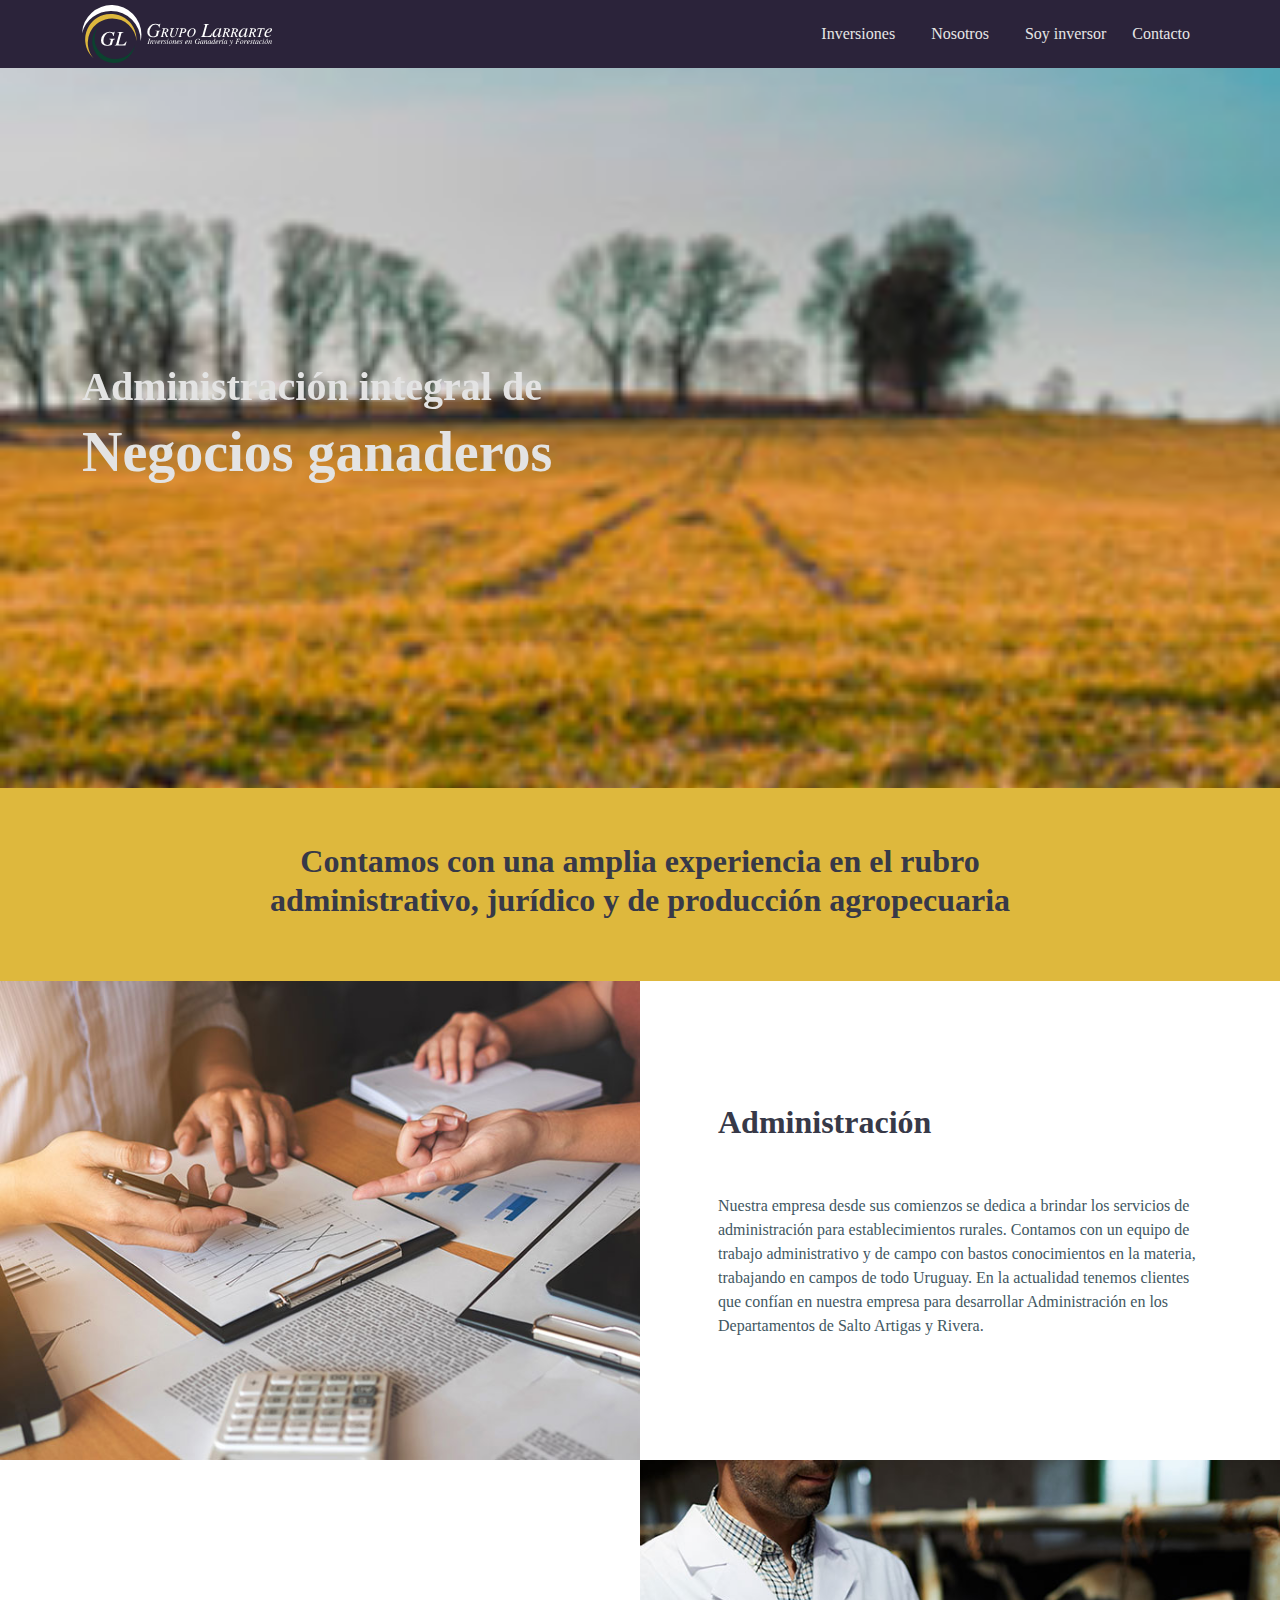
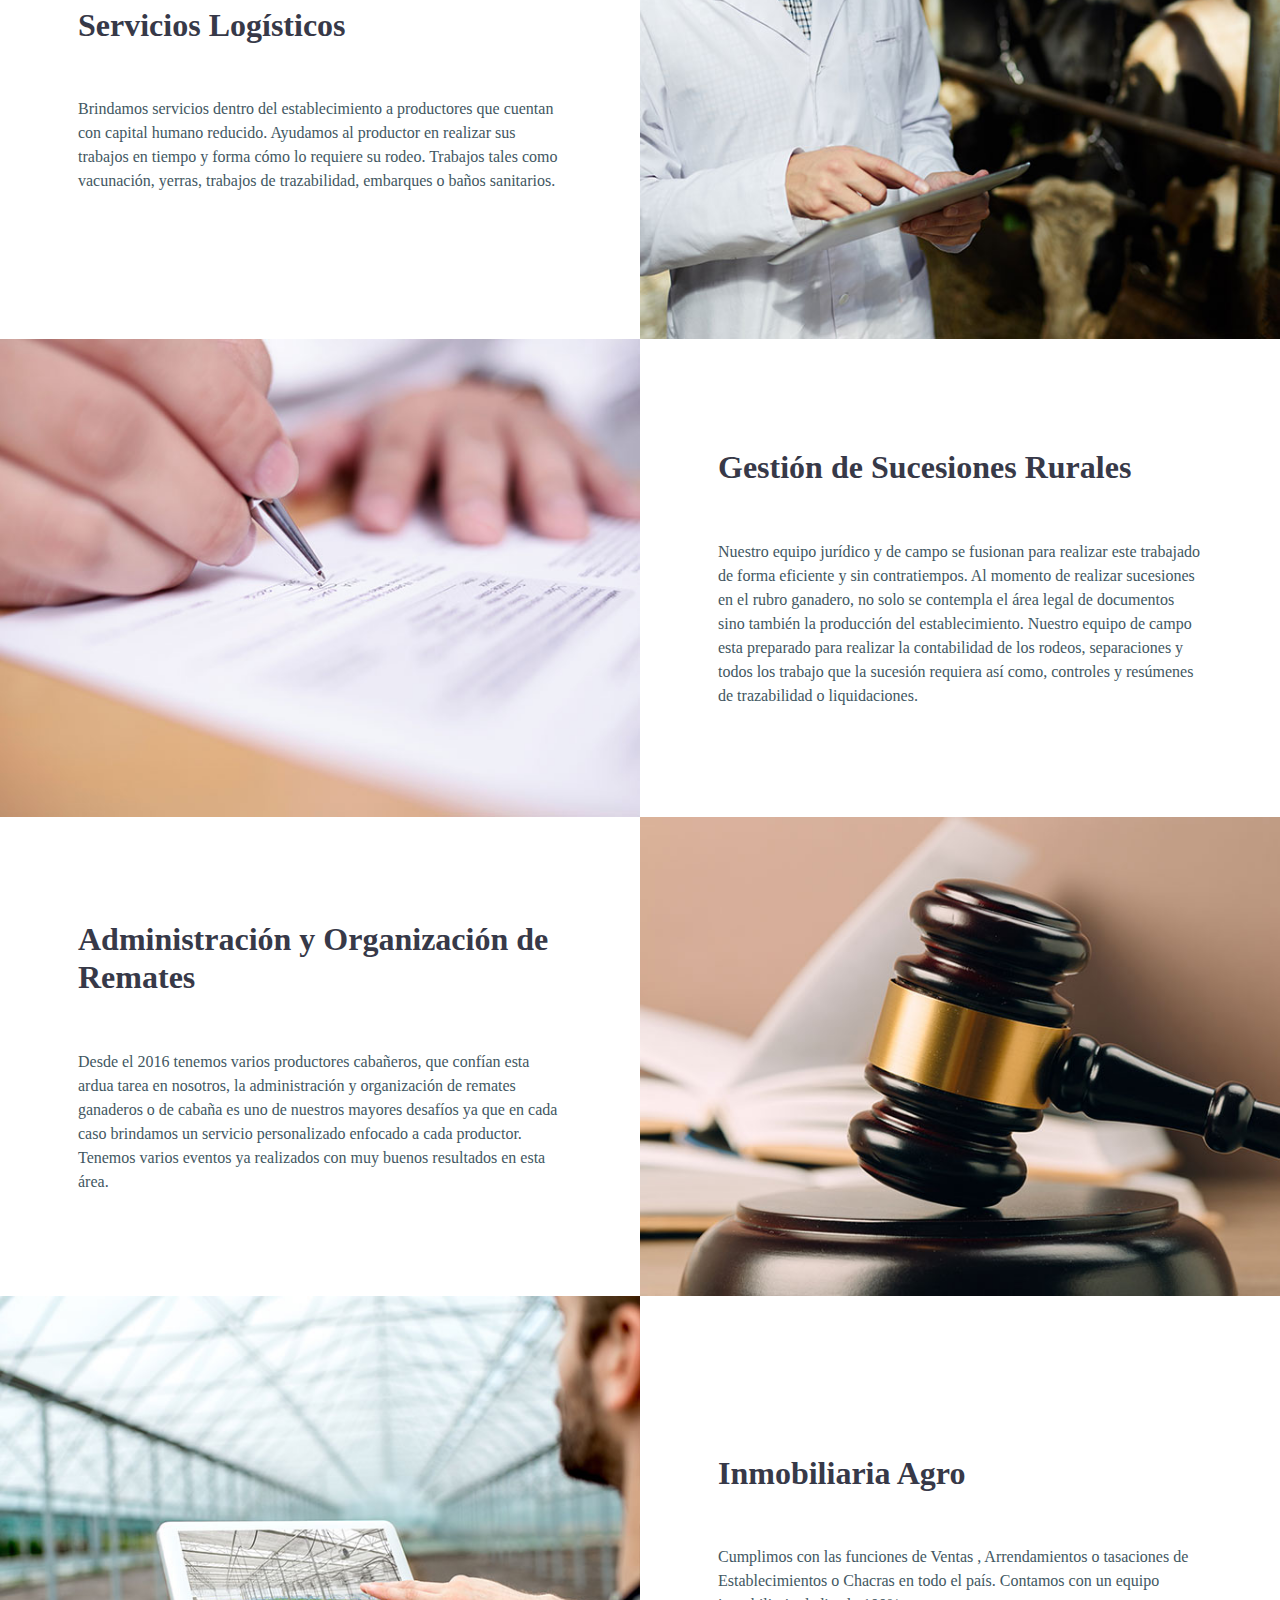
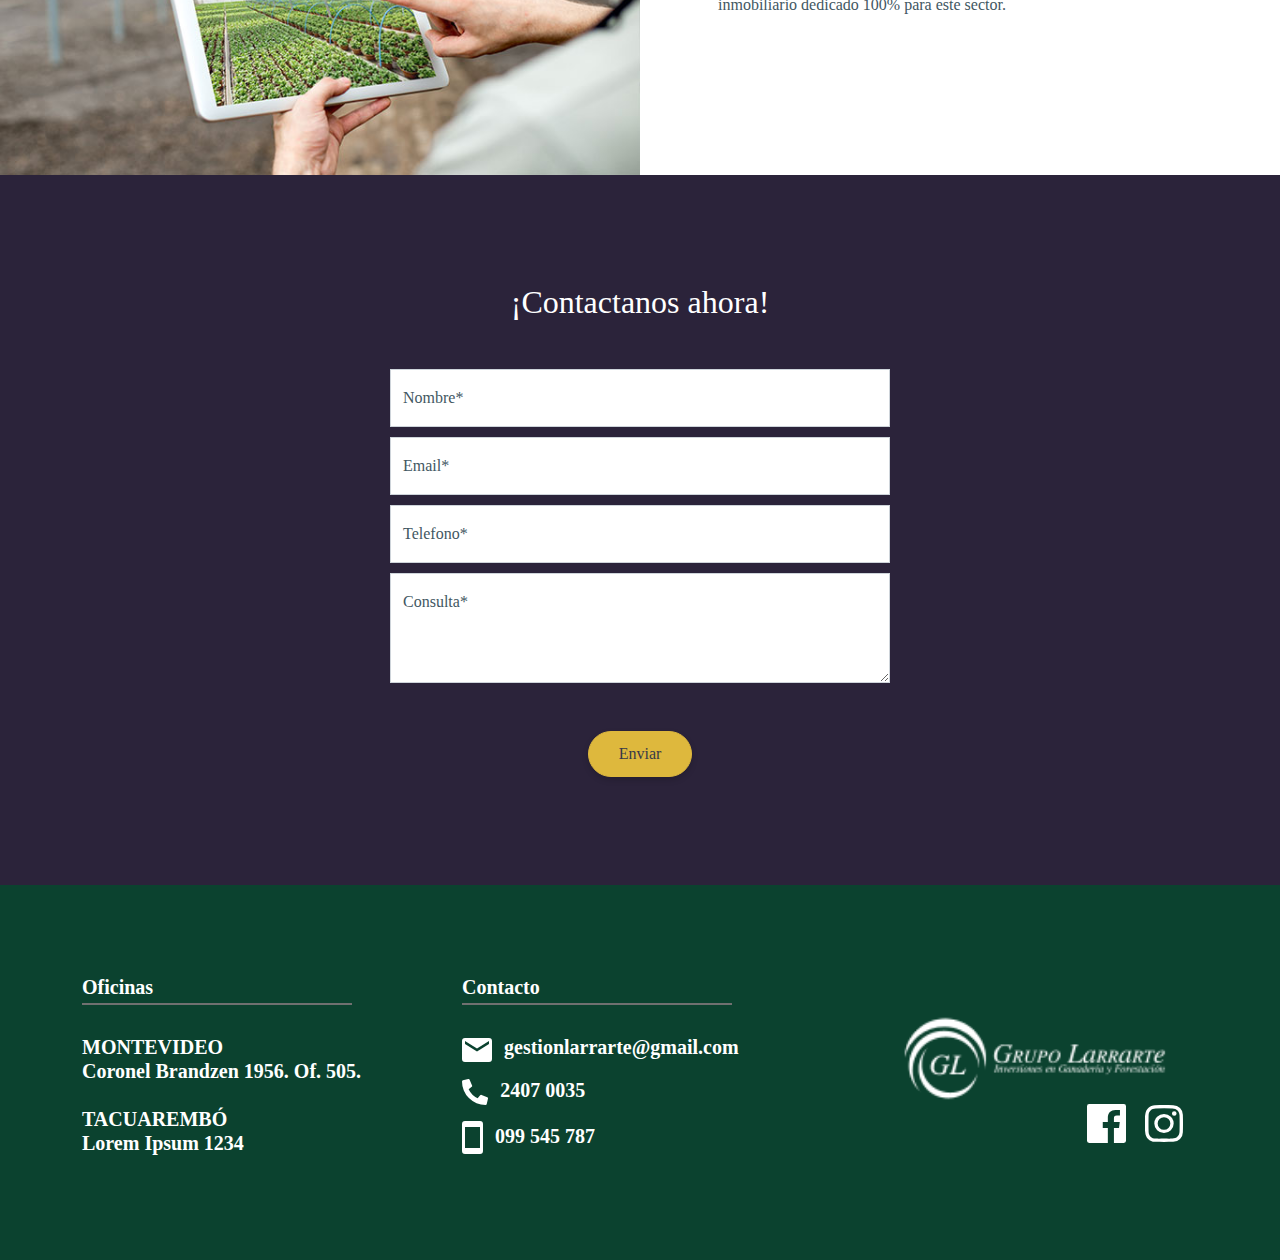
==== Administracion.html @ e5394c39 "1252 03112021 administracion" ====
<!DOCTYPE html>
<html>
<head>
  <meta charset="utf-8">
  <meta name="viewport" content="width=device-width, initial-scale=1, shrink-to-fit=no">
  <link rel="shortcut icon" href="favicon.ico" type="image/x-icon" />
  <link rel="preload" href="assets/lib/bootstrap/bootstrap.min.css" as="style">
  <link rel="preload" href="assets/lib/animate.min.css" as="style">
  <link rel="preload" href="assets/styles/css/bundle.min.css" as="style"/>
  <link rel="stylesheet" href="assets/lib/owl-carousel/owl-carousel.min.css">
  <link rel="stylesheet" href="assets/lib/owl-carousel/owl-theme.default.min.css">
  <link rel="stylesheet" href="assets/lib/bootstrap/bootstrap.min.css">
  <link rel="stylesheet" href="assets/lib/animate.min.css">
  <link rel="stylesheet" href="assets/styles/css/bundle.min.css" />
  <title>Group Larrarte</title>
</head>
<body>
  <header id="header"></header>
  <section id="image-abanner">
    <div class="container">
      <div class="row">
        <div class="col-12">
          <h1>Administración integral de</h1>
          <h1 class="display-4">Negocios ganaderos</h1>
        </div>
      </div>
    </div>
  </section>
  <section id="experience">
    <div class="container">
      <div class="row">
        <div class="col-12">
          <h2>Contamos con una amplia experiencia en el rubro <br class="d-none d-md-block">administrativo, jurídico y de producción agropecuaria</h2>
        </div>
      </div>
    </div>
  </section>
  <section id="card-experience">
    <div class="container-fluid">
      <div class="row">

        <div class="cexperience">
          <div class="card">
            <div class="row g-0">
              <div class="col-lg-6 col-12">
                <img src="assets/images/admin.jpg" class="img-fluid" alt="Larrarte">
              </div>
              <div class="col-lg-6 col-12">
                <div class="card-body">
                  <h2 class="card-title">Administración</h2>
                  <p class="card-text">Nuestra empresa desde sus comienzos se dedica a brindar los servicios de administración para establecimientos rurales. Contamos con un equipo de trabajo administrativo y de campo con bastos conocimientos en la materia, trabajando en campos de todo Uruguay. En la actualidad tenemos clientes que confían en nuestra empresa para desarrollar Administración en los Departamentos de Salto Artigas y Rivera.</p>
                </div>
              </div>
            </div>
          </div>
        </div>

        <div class="cexperience">
          <div class="card">
            <div class="row g-0 itrevert">
              <div class="col-lg-6 col-12">
                <div class="card-body">
                  <h2 class="card-title">Servicios Logísticos</h2>
                  <p class="card-text">Brindamos servicios dentro del establecimiento a productores que cuentan con capital humano reducido. Ayudamos al productor en realizar sus trabajos en tiempo y forma cómo lo requiere su rodeo. Trabajos tales como vacunación, yerras, trabajos de trazabilidad, embarques o baños sanitarios.</p>
                </div>
              </div>
              <div class="col-lg-6 col-12">
                <img src="assets/images/logistica.jpg" class="img-fluid" alt="Larrarte">
              </div>
            </div>
          </div>
        </div>
        <div class="cexperience">
          <div class="card">
            <div class="row g-0">
              <div class="col-lg-6 col-12">
                <img src="assets/images/gestion.jpg" class="img-fluid" alt="Larrarte">
              </div>
              <div class="col-lg-6 col-12">
                <div class="card-body">
                  <h2 class="card-title">Gestión de Sucesiones Rurales</h2>
                  <p class="card-text">Nuestro equipo jurídico y de campo se fusionan para realizar este trabajado de forma eficiente y sin contratiempos. Al momento de realizar sucesiones en el rubro ganadero, no solo se contempla el área legal de documentos sino también la producción del establecimiento. Nuestro equipo de campo esta preparado para realizar la contabilidad de los rodeos, separaciones y todos los trabajo que la sucesión requiera así como, controles y resúmenes de trazabilidad o liquidaciones.</p>
                </div>
              </div>
            </div>
          </div>
        </div>
        <div class="cexperience">
          <div class="card">
            <div class="row g-0 itrevert">
              <div class="col-lg-6 col-12">
                <div class="card-body">
                  <h2 class="card-title">Administración y Organización de Remates</h2>
                  <p class="card-text">Desde el 2016 tenemos varios productores cabañeros, que confían esta ardua tarea en nosotros, la administración y organización de remates ganaderos o de cabaña es uno de nuestros mayores desafíos ya que en cada caso brindamos un servicio personalizado enfocado a cada productor. Tenemos varios eventos ya realizados con muy buenos resultados en esta área.</p>
                </div>
              </div>
              <div class="col-lg-6 col-12">
                <img src="assets/images/remate.jpg" class="img-fluid" alt="Larrarte">
              </div>
            </div>
          </div>
        </div>
        <div class="cexperience">
          <div class="card">
            <div class="row g-0">
              <div class="col-lg-6 col-12">
                <img src="assets/images/inmo-agro.jpg" class="img-fluid" alt="Larrarte">
              </div>
              <div class="col-lg-6 col-12">
                <div class="card-body">
                  <h2 class="card-title">Inmobiliaria Agro</h2>
                  <p class="card-text">Cumplimos con las funciones de Ventas , Arrendamientos o tasaciones de Establecimientos o Chacras en todo el país. Contamos con un equipo inmobiliario dedicado 100% para este sector.</p>
                </div>
              </div>
            </div>
          </div>
        </div>

      </div>
    </div>
  </section>
  <section id="contact"></section>
  <footer id="footer"></footer>
<script type="text/javascript" src="assets/lib/jquery.min.js"></script>
<script type="text/javascript" src="assets/lib/bootstrap/bootstrap.bundle.min.js"></script>
<script type="text/javascript" src="assets/lib/owl-carousel/owl-carousel.min.js"></script>
<script type="text/javascript" src="assets/lib/wow.min.js"></script>
<script type="text/javascript" src="assets/js/index.js"></script>
</body>
</html>
---- assets/styles/css/bundle.min.css ----
:root{font-size:16px}body{opacity:0}p.h1,h1,p.h2,h2,p.h3,h3,p.h4,h4,p.h5,h5,p.h6,h6{font-family:Raleway;color:#373948}a,p,div,input,button,textarea{font-family:Roboto;color:#425762}section{position:relative;padding:8vh 0}.btn.btn-primary{background-color:#deb83d;border-color:#deb83d;border-radius:0;padding:10px 30px;color:#373948;box-shadow:0px 3px 6px #00000029;border-radius:29px;opacity:1}.btn.btn-primary:hover,.btn.btn-primary:active,.btn.btn-primary:focus{background-color:#deb83d !important;border-color:#deb83d !important;box-shadow:0px 3px 6px #00000029}section#image-carousel{padding:0}section#image-carousel .item{display:flex;flex-direction:column;justify-content:center}section#image-carousel .item img{filter:brightness(0.5)}section#image-carousel .item h1{color:#fff;font-weight:600}section#image-carousel .item h1.display-4{font-weight:600}section#image-carousel .titleCarousel{position:absolute;left:10%}section#image-carousel .owl-dots{display:none}section#image-carousel .owl-theme .owl-nav [class*=owl-]{margin:0px}section#image-carousel .owl-prev{width:69px;height:69px;position:absolute;top:40%;left:0%;background-color:#2B233A98;color:#b2b2b2}section#image-carousel .owl-next{width:69px;height:69px;position:absolute;top:40%;right:0%;background-color:#2B233A98;color:#b2b2b2}section#image-carousel .owl-prev span{display:block;background-image:url(../../images/arrow-left-solid.svg);background-repeat:no-repeat;filter:contrast(0);width:32px;height:31px;left:0;right:0;margin-left:auto;margin-right:auto;color:#2B233A98}section#image-carousel .owl-next span{display:block;background-image:url(../../images/arrow-right-solid.svg);background-repeat:no-repeat;filter:contrast(0);width:32px;height:31px;left:0;right:0;margin-left:auto;margin-right:auto;color:#2B233A98}section#image-carousel button:focus{outline:none}section#group{text-align:center}section#are-have{background-color:#2b233a;border:1px solid #707070;padding:90px 0}section#are-have .gif{display:grid;grid-template-columns:1fr 1fr 1fr;grid-gap:40px;text-align:center;align-items:end}section#are-have img{margin-bottom:13px}section#are-have h4{font-weight:700;color:#d0d0d0}section#investment{text-align:center}section#investment .grid-investment{display:flex;column-gap:40px;justify-content:space-evenly}section#investment .investment{position:relative;height:456px;max-width:407px;width:100%;padding:40px 0;display:flex;flex-direction:column;align-items:center;justify-content:space-between;background-repeat:no-repeat;background-size:cover}section#investment .investment a.btn.btn-primary{position:absolute;top:430px}section#investment .PGA{background-image:url(../../images/ganadero.jpg)}section#investment .Negocios{background-image:url(../../images/forestales.jpg)}section#investment .Construccion{background-image:url(../../images/construccion.jpg)}section#investment h2{color:#deb83d}section#investment h5,section#investment h3{color:#fff}section#managementI{background-image:url(../../images/fondo.png);background-size:cover;background-repeat:no-repeat;padding:10vh 0 15vh 0;text-align:center;display:flex;flex-direction:column;align-items:center}section#managementI .managementI{position:relative;display:flex;flex-direction:column;align-items:center;justify-content:center}section#managementI .giftransparent{padding:30px 20px;background-color:rgba(255,255,255,.79);border-radius:20px;position:relative;display:grid;grid-template-columns:1fr 1fr 1fr;max-width:835px;max-height:211px;width:100%;height:100%;margin-top:16px}section#managementI .giftransparent img{width:100px;margin-bottom:15px;max-height:96px;height:100%}section#managementI a.btn.btn-primary{position:absolute;top:365px}section#managementI h3{color:#707070;font-weight:700;margin-bottom:15px}section#managementI h1.display6{color:#373948;font-weight:700}section#managementI h4{color:#2b233a;font-weight:700}section#managementII{background-color:#deb83d;padding:8vh 0 6vh 0}section#managementII h1{color:#373948;font-weight:700}section#managementII h4{color:#fff;font-weight:700}section#managementII img{position:absolute;right:0;bottom:0}section#contact{background-color:#2b233a;padding:12vh 0}section#contact h2{color:#fff}section#contact .contact-center{display:flex;flex-direction:column;align-items:center;justify-content:center}section#contact input{margin-bottom:10px;border-radius:0}section#contact textarea{border-radius:0;width:100%}section#contact .contactForm{max-width:500px;width:100%}section#contact p.strong{display:flex;flex-direction:row;align-items:baseline}section#contact p.strong span{background:#fff;height:6px;width:6px;border-radius:100%;margin:0 3px}section#contact p.strong span:first-child{margin-left:6px}footer{background-color:#0b422f;padding:10vh 0}footer h5,footer a{color:#fff;text-decoration:none;font-weight:bold}footer a:hover{color:#fff}footer .line{border:1px solid #707070;max-width:270px;width:100%;margin-bottom:30px}footer .logo{width:300px}footer .ifooter2{padding-right:12px}footer .ifooter3{padding-right:15px}footer .contact3{text-align:end;top:0;bottom:0;margin-top:auto;margin-bottom:auto}section#image-banner{background-image:url(../../images/pga.jpg);background-size:cover;background-repeat:no-repeat;display:flex;flex-direction:column;justify-content:center;background-position:center;height:80vh;max-height:100%;filter:brightness(0.89)}section#image-banner h1{color:#fff;font-weight:600}section#scheme{background-color:#deb83d;padding:12vh 0}section#scheme .display-5{text-align:center;font-weight:bold;margin-bottom:60px}section#scheme .gridscheme{display:grid;grid-template-columns:8% 1fr 8% 1fr 8% 1fr;align-items:center;grid-column-gap:10px}section#scheme .gridscheme h5,section#scheme .gridscheme .display-1{color:#fff;font-weight:bold}section#scheme .gridscheme .display-1{text-align:center}section#questions{padding:10vh 0 20vh 0}section#questions h1.display-5{font-weight:bold;text-align:center;margin-bottom:61px}section#questions .accordion-item{margin-bottom:10px}section#questions .accordion-item div#collapseOne{border:none}section#questions .accordion-item h4{font-weight:bold}section#questions .accordion-item h4 button.accordion-button.collapsed{background-color:#f4f4f4;border:none;box-shadow:none}section#questions .accordion-item h4 .accordion-button:not(.collapsed){color:#373948;background-color:#f4f4f4;border:none}section#questions .accordion-item h4 .accordion-button:not(.collapsed)::after{filter:grayscale(1)}section#company{text-align:center}section#company h2{font-weight:bold}section#directors h2{font-weight:bold;text-align:center;margin-bottom:47px}section#directors .cdirectors{display:flex;flex-direction:column;align-items:center;justify-content:center;margin-bottom:10px}section#directors .cdirectors .card{border:none}section#directors .cdirectors .card img.card-img-top{height:284px;width:288px;background-color:#00000029;border:none}section#directors .cdirectors .card p{margin-bottom:0rem;color:#707070}section#cabins h2{font-weight:bold;text-align:center;margin-bottom:47px}section#cabins .ccabins{display:flex;flex-direction:column;align-items:center;justify-content:center;margin-bottom:10px}section#cabins .ccabins .card{border:none}section#cabins .ccabins .card .card-body{text-align:center}section#cabins .ccabins .card img.card-img-top{height:284px;width:288px;background-color:#00000029;border:none}section#image-abanner{background-image:url(../../images/menu2.jpg);background-size:cover;background-repeat:no-repeat;display:flex;flex-direction:column;justify-content:center;background-position:center;height:80vh;max-height:100%;filter:brightness(0.89)}section#image-abanner h1{color:#fff;font-weight:600}section#image-abanner h1.display-4{color:#fff;font-weight:bold}section#experience{background-color:#deb83d;padding:6vh 0}section#experience h2{font-weight:bold;text-align:center}section#card-experience{padding:0}section#card-experience .cexperience{padding:0}section#card-experience .cexperience .card{border:none;border-radius:0}section#card-experience .cexperience .card .row.g-0{align-items:center}section#card-experience .cexperience .card .row.g-0 .card-body{padding:78px}section#card-experience .cexperience .card .row.g-0 .card-body h2{font-weight:bold;margin-bottom:53px}@media(max-width: 1199px){section#managementI a.btn.btn-primary{top:340px}}@media(max-width: 991px){section#image-carousel .owl-prev{width:50px;height:50px}section#image-carousel .owl-next{width:50px;height:50px}section#image-carousel .owl-prev span{width:21px;height:20px}section#image-carousel .owl-next span{width:21px;height:20px}section#investment .grid-investment{grid-template-columns:1fr;grid-gap:50px;display:flex;flex-direction:column;align-items:center;justify-content:center}section#are-have .gif{grid-template-columns:1fr 1fr}section#managementI .giftransparent{padding:40px 20px;grid-template-columns:1fr;max-width:335px;max-height:600px;width:100%;height:100%}section#managementI .ranchers{padding-top:20px}section#managementI a.btn.btn-primary{top:755px}section#managementII{padding:5vh 0}section#managementII img{display:none}footer{text-align:center}footer .line{left:0;right:0;margin-left:auto;margin-right:auto}footer .contact2,footer .contact3{padding-top:40px}section#scheme{padding:8vh 0}section#scheme .display-5{margin-bottom:30px}section#scheme .gridscheme{grid-template-columns:15% 1fr}section#questions{padding:8vh 0}section#card-experience .itrevert{flex-direction:column-reverse}section#card-experience .img-fluid{width:100vw}section#card-experience h2{margin-bottom:18px}}@media(max-width: 767px){section#image-carousel .owl-prev{width:50px;height:50px}section#image-carousel .owl-next{width:50px;height:50px}section#image-carousel .owl-prev span{width:21px;height:20px}section#image-carousel .owl-next span{width:21px;height:20px}section#investment{padding:5vh 0}section#investment .investment{height:400px}section#investment .investment a.btn.btn-primary{top:375px}section#managementI a.btn.btn-primary{top:735px}}@media(max-width: 575px){section#image-carousel h1{line-height:1;font-size:25px}section#image-carousel .owl-prev{width:30px;height:30px}section#image-carousel .owl-next{width:30px;height:30px}section#image-carousel .owl-prev span{width:15px;height:14px}section#image-carousel .owl-next span{width:15px;height:14px}section#are-have .gif{grid-template-columns:1fr;grid-gap:30px}section#investment .investment{height:390px}section#investment .investment a.btn.btn-primary{top:365px}}@media(max-width: 380px){section#investment .investment{padding:10px}section#managementI a.btn.btn-primary{top:760px}}header{background-color:#2b233a}header a{color:#e6e6e6 !important}header .navbar-expand-lg{justify-content:space-between}header .navbar-collapse{width:100%;display:flex;flex-direction:row;align-items:flex-end;justify-content:flex-end}header .dropdown-toggle::after{display:none}header .dropdown-menu{left:-380px;padding:30px}header .dropdown-menu .grid-menu{display:grid;grid-template-columns:1fr 1fr;column-gap:90px;row-gap:50px}header .dropdown-menu h6{margin-bottom:14px}header .dropdown-menu a{color:#deb83d !important;text-decoration:none}header .dropdown-menu span.dropdown-item{display:flex;flex-direction:row;align-items:flex-end;column-gap:20px;filter:none}header li:not(:last-child){padding:0 10px}header span{background-image:url(assets/images/bars-white.svg);filter:invert(100%)}header .navbar-light .navbar-toggler{color:#2b233a;border:0px solid rgba(0,0,0,.1)}header .navbar{padding:0}@media(max-width: 991px){header li{padding:0 10px}header .dropdown-menu{left:0}header .dropdown-menu .grid-menu{grid-template-columns:1fr}}/*# sourceMappingURL=bundle.min.css.map */
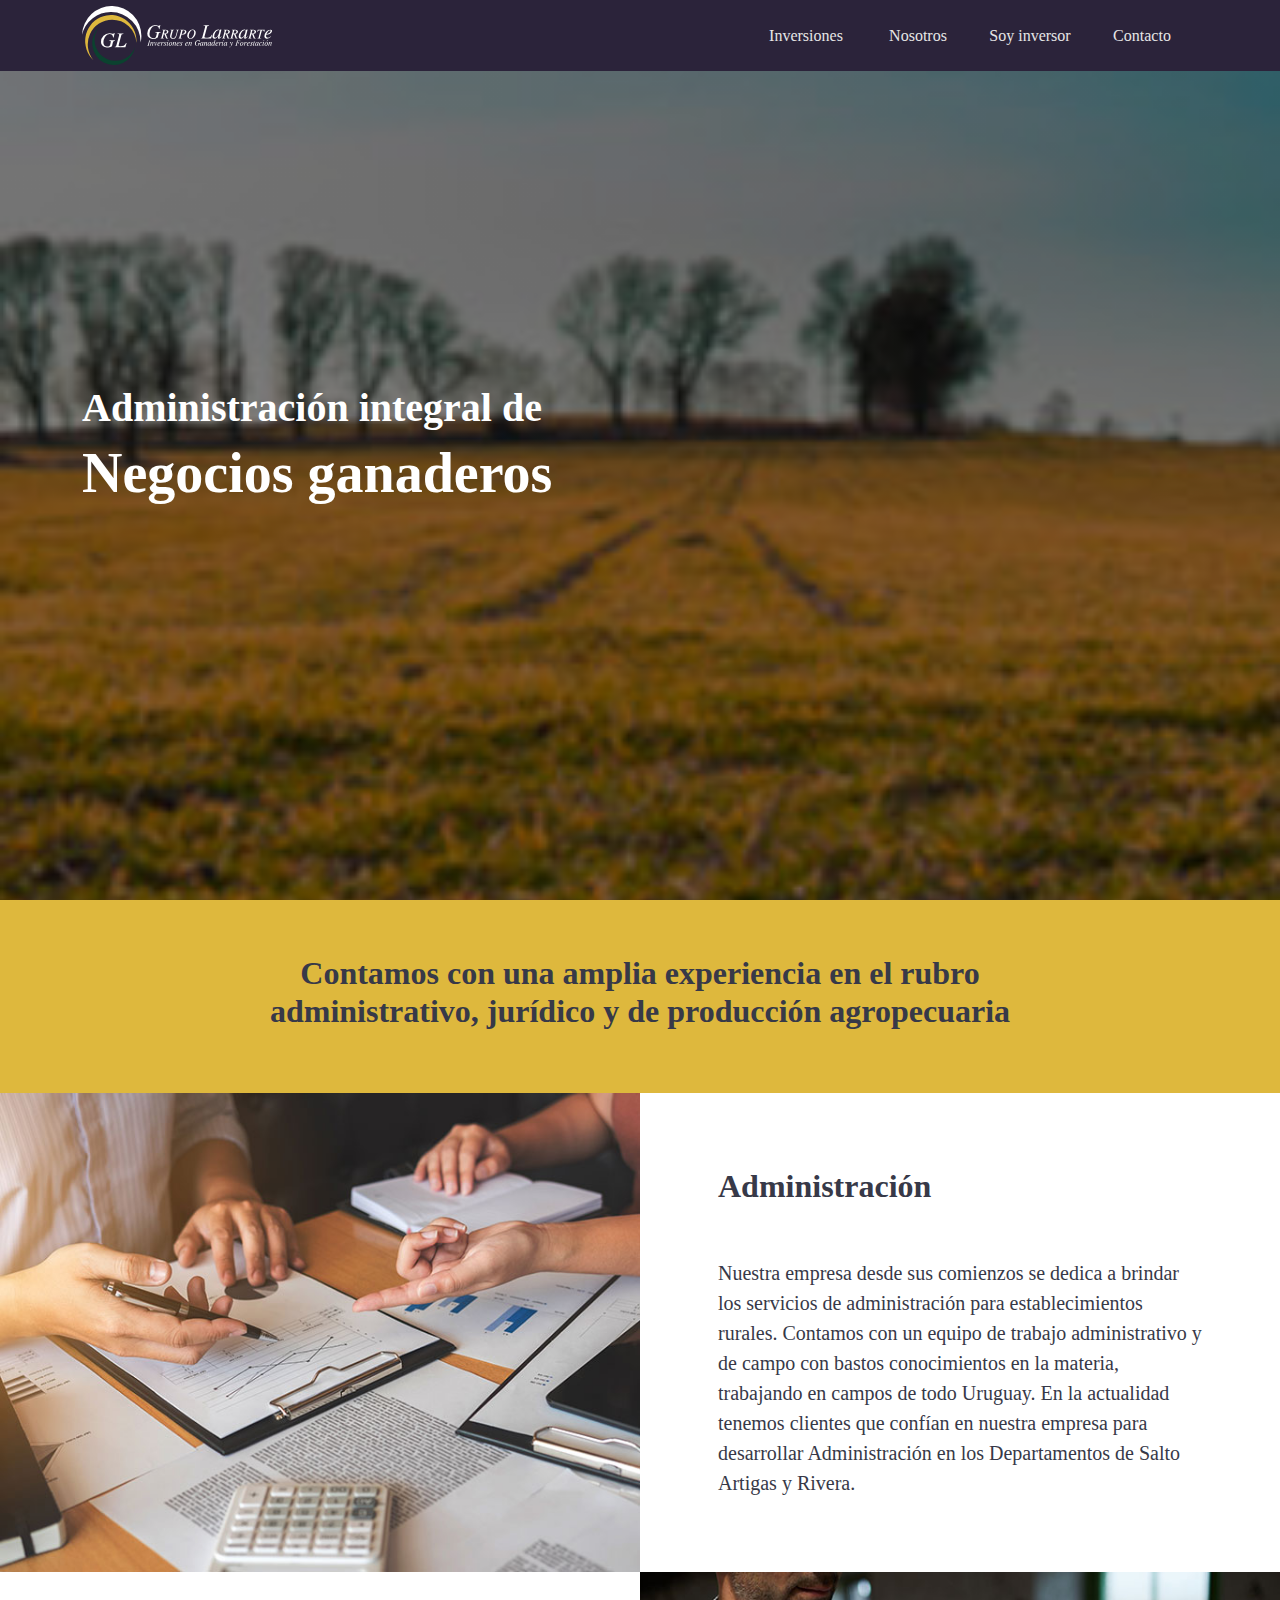
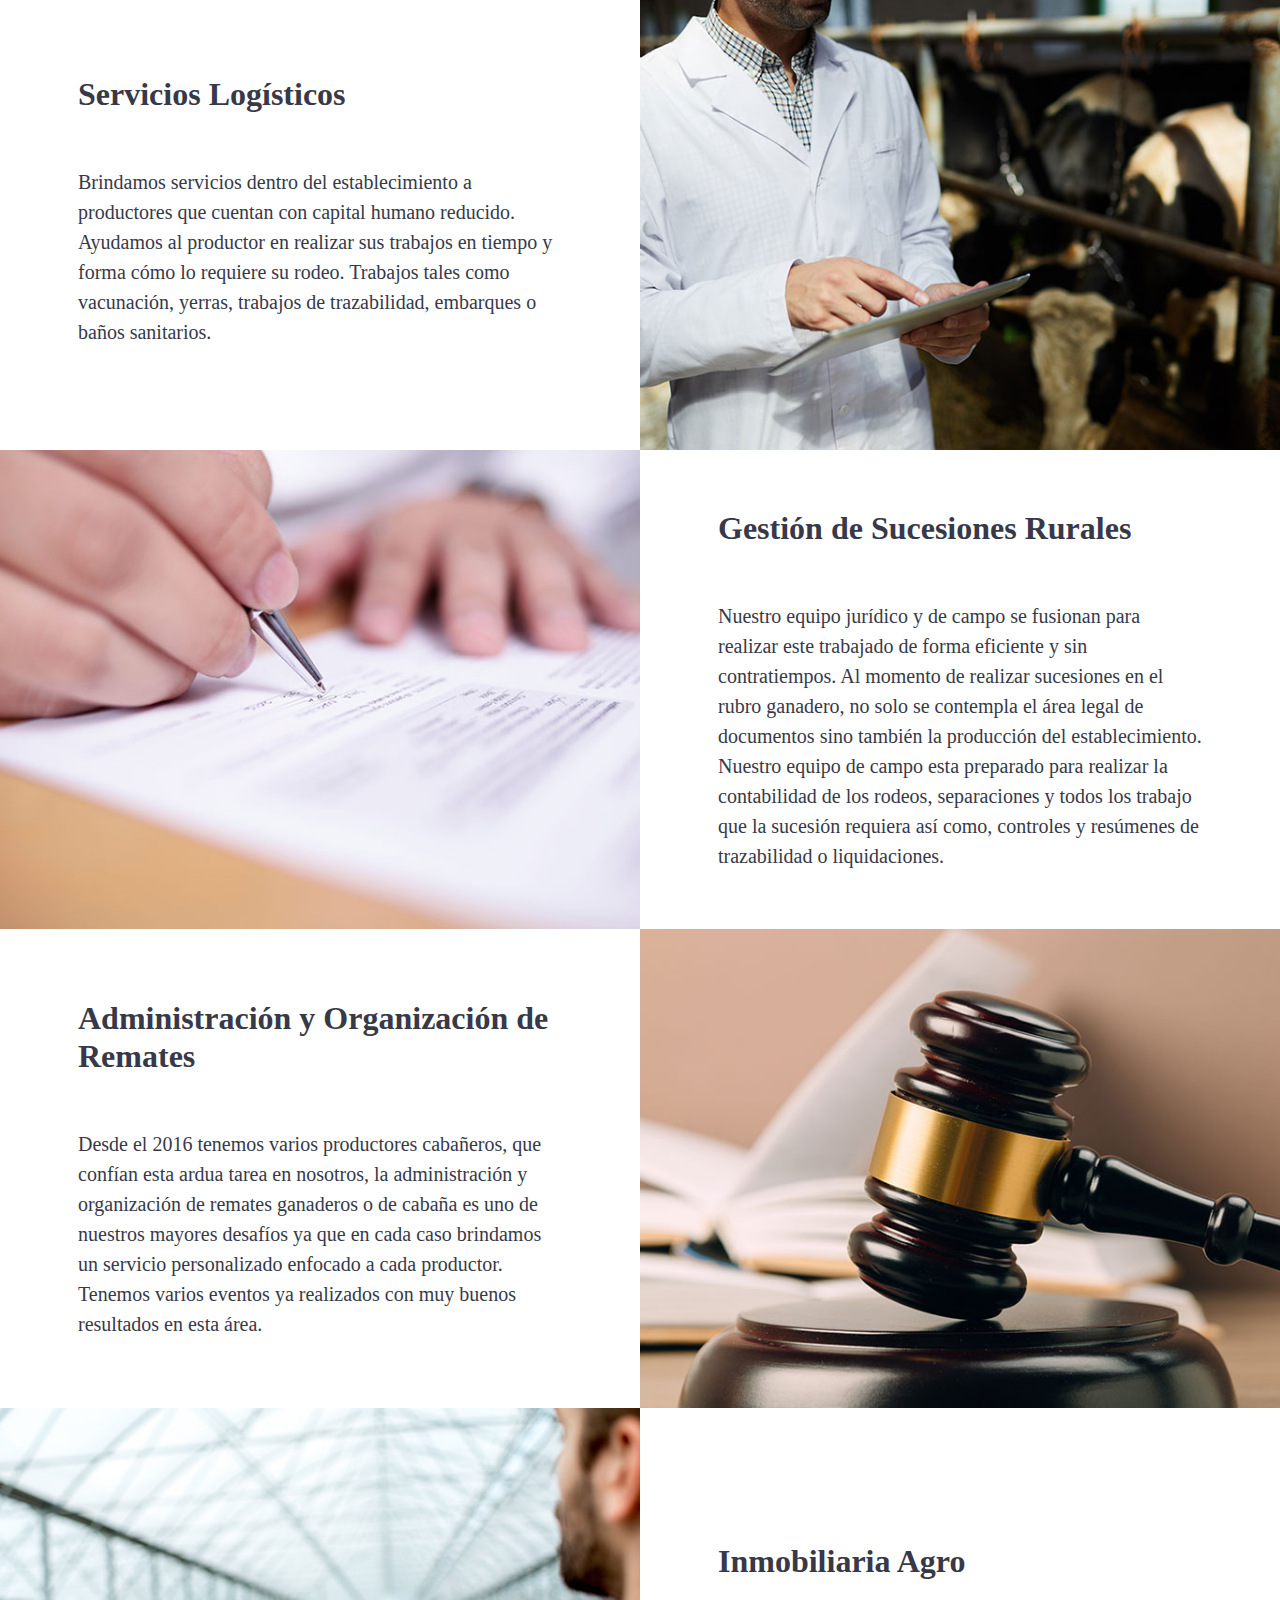
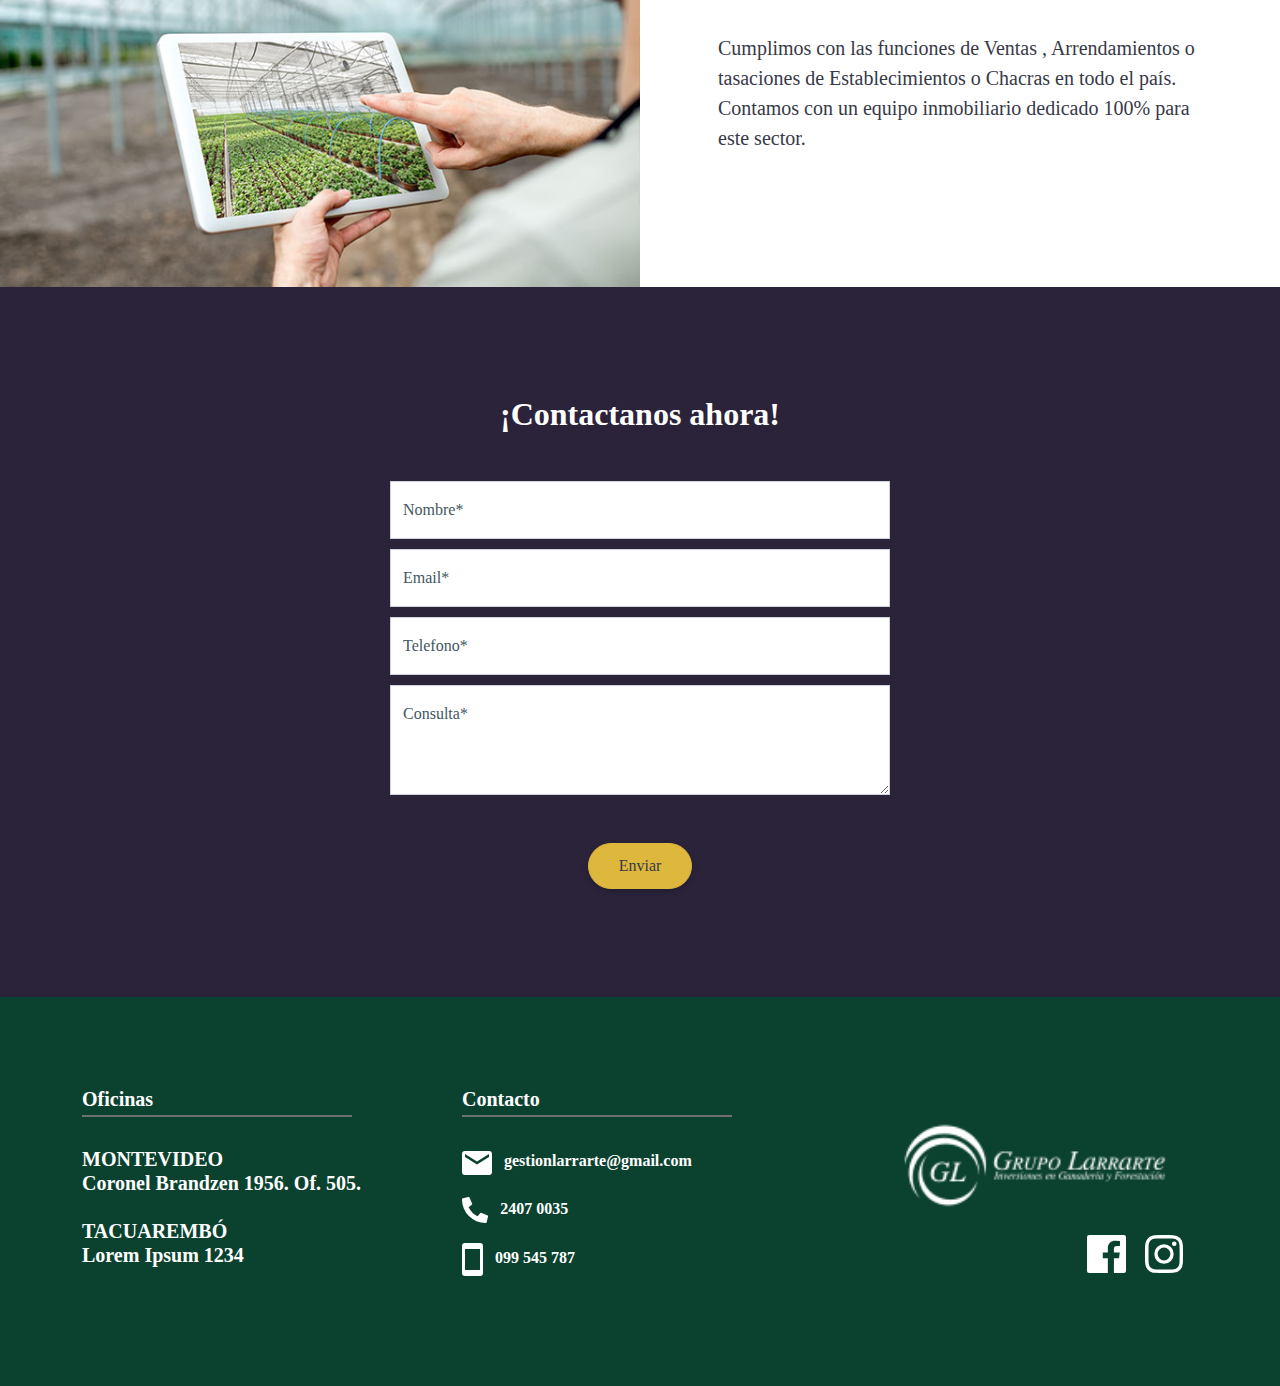
==== commit 45e4c897: "2016 04112021 trello" ====
--- a/Administracion.html
+++ b/Administracion.html
@@ -48,7 +48,7 @@
               <div class="col-lg-6 col-12">
                 <div class="card-body">
                   <h2 class="card-title">Administración</h2>
-                  <p class="card-text">Nuestra empresa desde sus comienzos se dedica a brindar los servicios de administración para establecimientos rurales. Contamos con un equipo de trabajo administrativo y de campo con bastos conocimientos en la materia, trabajando en campos de todo Uruguay. En la actualidad tenemos clientes que confían en nuestra empresa para desarrollar Administración en los Departamentos de Salto Artigas y Rivera.</p>
+                  <h5 class="card-text lh-base">Nuestra empresa desde sus comienzos se dedica a brindar los servicios de administración para establecimientos rurales. Contamos con un equipo de trabajo administrativo y de campo con bastos conocimientos en la materia, trabajando en campos de todo Uruguay. En la actualidad tenemos clientes que confían en nuestra empresa para desarrollar Administración en los Departamentos de Salto Artigas y Rivera.</h5>
                 </div>
               </div>
             </div>
@@ -61,7 +61,7 @@
               <div class="col-lg-6 col-12">
                 <div class="card-body">
                   <h2 class="card-title">Servicios Logísticos</h2>
-                  <p class="card-text">Brindamos servicios dentro del establecimiento a productores que cuentan con capital humano reducido. Ayudamos al productor en realizar sus trabajos en tiempo y forma cómo lo requiere su rodeo. Trabajos tales como vacunación, yerras, trabajos de trazabilidad, embarques o baños sanitarios.</p>
+                  <h5 class="card-text lh-base">Brindamos servicios dentro del establecimiento a productores que cuentan con capital humano reducido. Ayudamos al productor en realizar sus trabajos en tiempo y forma cómo lo requiere su rodeo. Trabajos tales como vacunación, yerras, trabajos de trazabilidad, embarques o baños sanitarios.</h5>
                 </div>
               </div>
               <div class="col-lg-6 col-12">
@@ -79,7 +79,7 @@
               <div class="col-lg-6 col-12">
                 <div class="card-body">
                   <h2 class="card-title">Gestión de Sucesiones Rurales</h2>
-                  <p class="card-text">Nuestro equipo jurídico y de campo se fusionan para realizar este trabajado de forma eficiente y sin contratiempos. Al momento de realizar sucesiones en el rubro ganadero, no solo se contempla el área legal de documentos sino también la producción del establecimiento. Nuestro equipo de campo esta preparado para realizar la contabilidad de los rodeos, separaciones y todos los trabajo que la sucesión requiera así como, controles y resúmenes de trazabilidad o liquidaciones.</p>
+                  <h5 class="card-text lh-base">Nuestro equipo jurídico y de campo se fusionan para realizar este trabajado de forma eficiente y sin contratiempos. Al momento de realizar sucesiones en el rubro ganadero, no solo se contempla el área legal de documentos sino también la producción del establecimiento. Nuestro equipo de campo esta preparado para realizar la contabilidad de los rodeos, separaciones y todos los trabajo que la sucesión requiera así como, controles y resúmenes de trazabilidad o liquidaciones.</h5>
                 </div>
               </div>
             </div>
@@ -91,7 +91,7 @@
               <div class="col-lg-6 col-12">
                 <div class="card-body">
                   <h2 class="card-title">Administración y Organización de Remates</h2>
-                  <p class="card-text">Desde el 2016 tenemos varios productores cabañeros, que confían esta ardua tarea en nosotros, la administración y organización de remates ganaderos o de cabaña es uno de nuestros mayores desafíos ya que en cada caso brindamos un servicio personalizado enfocado a cada productor. Tenemos varios eventos ya realizados con muy buenos resultados en esta área.</p>
+                  <h5 class="card-text lh-base">Desde el 2016 tenemos varios productores cabañeros, que confían esta ardua tarea en nosotros, la administración y organización de remates ganaderos o de cabaña es uno de nuestros mayores desafíos ya que en cada caso brindamos un servicio personalizado enfocado a cada productor. Tenemos varios eventos ya realizados con muy buenos resultados en esta área.</h5>
                 </div>
               </div>
               <div class="col-lg-6 col-12">
@@ -109,7 +109,7 @@
               <div class="col-lg-6 col-12">
                 <div class="card-body">
                   <h2 class="card-title">Inmobiliaria Agro</h2>
-                  <p class="card-text">Cumplimos con las funciones de Ventas , Arrendamientos o tasaciones de Establecimientos o Chacras en todo el país. Contamos con un equipo inmobiliario dedicado 100% para este sector.</p>
+                  <h5 class="card-text lh-base">Cumplimos con las funciones de Ventas , Arrendamientos o tasaciones de Establecimientos o Chacras en todo el país. Contamos con un equipo inmobiliario dedicado 100% para este sector.</h5>
                 </div>
               </div>
             </div>
--- a/assets/styles/css/bundle.min.css
+++ b/assets/styles/css/bundle.min.css
@@ -1 +1 @@
-:root{font-size:16px}body{opacity:0}p.h1,h1,p.h2,h2,p.h3,h3,p.h4,h4,p.h5,h5,p.h6,h6{font-family:Raleway;color:#373948}a,p,div,input,button,textarea{font-family:Roboto;color:#425762}section{position:relative;padding:8vh 0}.btn.btn-primary{background-color:#deb83d;border-color:#deb83d;border-radius:0;padding:10px 30px;color:#373948;box-shadow:0px 3px 6px #00000029;border-radius:29px;opacity:1}.btn.btn-primary:hover,.btn.btn-primary:active,.btn.btn-primary:focus{background-color:#deb83d !important;border-color:#deb83d !important;box-shadow:0px 3px 6px #00000029}section#image-carousel{padding:0}section#image-carousel .item{display:flex;flex-direction:column;justify-content:center}section#image-carousel .item img{filter:brightness(0.5)}section#image-carousel .item h1{color:#fff;font-weight:600}section#image-carousel .item h1.display-4{font-weight:600}section#image-carousel .titleCarousel{position:absolute;left:10%}section#image-carousel .owl-dots{display:none}section#image-carousel .owl-theme .owl-nav [class*=owl-]{margin:0px}section#image-carousel .owl-prev{width:69px;height:69px;position:absolute;top:40%;left:0%;background-color:#2B233A98;color:#b2b2b2}section#image-carousel .owl-next{width:69px;height:69px;position:absolute;top:40%;right:0%;background-color:#2B233A98;color:#b2b2b2}section#image-carousel .owl-prev span{display:block;background-image:url(../../images/arrow-left-solid.svg);background-repeat:no-repeat;filter:contrast(0);width:32px;height:31px;left:0;right:0;margin-left:auto;margin-right:auto;color:#2B233A98}section#image-carousel .owl-next span{display:block;background-image:url(../../images/arrow-right-solid.svg);background-repeat:no-repeat;filter:contrast(0);width:32px;height:31px;left:0;right:0;margin-left:auto;margin-right:auto;color:#2B233A98}section#image-carousel button:focus{outline:none}section#group{text-align:center}section#are-have{background-color:#2b233a;border:1px solid #707070;padding:90px 0}section#are-have .gif{display:grid;grid-template-columns:1fr 1fr 1fr;grid-gap:40px;text-align:center;align-items:end}section#are-have img{margin-bottom:13px}section#are-have h4{font-weight:700;color:#d0d0d0}section#investment{text-align:center}section#investment .grid-investment{display:flex;column-gap:40px;justify-content:space-evenly}section#investment .investment{position:relative;height:456px;max-width:407px;width:100%;padding:40px 0;display:flex;flex-direction:column;align-items:center;justify-content:space-between;background-repeat:no-repeat;background-size:cover}section#investment .investment a.btn.btn-primary{position:absolute;top:430px}section#investment .PGA{background-image:url(../../images/ganadero.jpg)}section#investment .Negocios{background-image:url(../../images/forestales.jpg)}section#investment .Construccion{background-image:url(../../images/construccion.jpg)}section#investment h2{color:#deb83d}section#investment h5,section#investment h3{color:#fff}section#managementI{background-image:url(../../images/fondo.png);background-size:cover;background-repeat:no-repeat;padding:10vh 0 15vh 0;text-align:center;display:flex;flex-direction:column;align-items:center}section#managementI .managementI{position:relative;display:flex;flex-direction:column;align-items:center;justify-content:center}section#managementI .giftransparent{padding:30px 20px;background-color:rgba(255,255,255,.79);border-radius:20px;position:relative;display:grid;grid-template-columns:1fr 1fr 1fr;max-width:835px;max-height:211px;width:100%;height:100%;margin-top:16px}section#managementI .giftransparent img{width:100px;margin-bottom:15px;max-height:96px;height:100%}section#managementI a.btn.btn-primary{position:absolute;top:365px}section#managementI h3{color:#707070;font-weight:700;margin-bottom:15px}section#managementI h1.display6{color:#373948;font-weight:700}section#managementI h4{color:#2b233a;font-weight:700}section#managementII{background-color:#deb83d;padding:8vh 0 6vh 0}section#managementII h1{color:#373948;font-weight:700}section#managementII h4{color:#fff;font-weight:700}section#managementII img{position:absolute;right:0;bottom:0}section#contact{background-color:#2b233a;padding:12vh 0}section#contact h2{color:#fff}section#contact .contact-center{display:flex;flex-direction:column;align-items:center;justify-content:center}section#contact input{margin-bottom:10px;border-radius:0}section#contact textarea{border-radius:0;width:100%}section#contact .contactForm{max-width:500px;width:100%}section#contact p.strong{display:flex;flex-direction:row;align-items:baseline}section#contact p.strong span{background:#fff;height:6px;width:6px;border-radius:100%;margin:0 3px}section#contact p.strong span:first-child{margin-left:6px}footer{background-color:#0b422f;padding:10vh 0}footer h5,footer a{color:#fff;text-decoration:none;font-weight:bold}footer a:hover{color:#fff}footer .line{border:1px solid #707070;max-width:270px;width:100%;margin-bottom:30px}footer .logo{width:300px}footer .ifooter2{padding-right:12px}footer .ifooter3{padding-right:15px}footer .contact3{text-align:end;top:0;bottom:0;margin-top:auto;margin-bottom:auto}section#image-banner{background-image:url(../../images/pga.jpg);background-size:cover;background-repeat:no-repeat;display:flex;flex-direction:column;justify-content:center;background-position:center;height:80vh;max-height:100%;filter:brightness(0.89)}section#image-banner h1{color:#fff;font-weight:600}section#scheme{background-color:#deb83d;padding:12vh 0}section#scheme .display-5{text-align:center;font-weight:bold;margin-bottom:60px}section#scheme .gridscheme{display:grid;grid-template-columns:8% 1fr 8% 1fr 8% 1fr;align-items:center;grid-column-gap:10px}section#scheme .gridscheme h5,section#scheme .gridscheme .display-1{color:#fff;font-weight:bold}section#scheme .gridscheme .display-1{text-align:center}section#questions{padding:10vh 0 20vh 0}section#questions h1.display-5{font-weight:bold;text-align:center;margin-bottom:61px}section#questions .accordion-item{margin-bottom:10px}section#questions .accordion-item div#collapseOne{border:none}section#questions .accordion-item h4{font-weight:bold}section#questions .accordion-item h4 button.accordion-button.collapsed{background-color:#f4f4f4;border:none;box-shadow:none}section#questions .accordion-item h4 .accordion-button:not(.collapsed){color:#373948;background-color:#f4f4f4;border:none}section#questions .accordion-item h4 .accordion-button:not(.collapsed)::after{filter:grayscale(1)}section#company{text-align:center}section#company h2{font-weight:bold}section#directors h2{font-weight:bold;text-align:center;margin-bottom:47px}section#directors .cdirectors{display:flex;flex-direction:column;align-items:center;justify-content:center;margin-bottom:10px}section#directors .cdirectors .card{border:none}section#directors .cdirectors .card img.card-img-top{height:284px;width:288px;background-color:#00000029;border:none}section#directors .cdirectors .card p{margin-bottom:0rem;color:#707070}section#cabins h2{font-weight:bold;text-align:center;margin-bottom:47px}section#cabins .ccabins{display:flex;flex-direction:column;align-items:center;justify-content:center;margin-bottom:10px}section#cabins .ccabins .card{border:none}section#cabins .ccabins .card .card-body{text-align:center}section#cabins .ccabins .card img.card-img-top{height:284px;width:288px;background-color:#00000029;border:none}section#image-abanner{background-image:url(../../images/menu2.jpg);background-size:cover;background-repeat:no-repeat;display:flex;flex-direction:column;justify-content:center;background-position:center;height:80vh;max-height:100%;filter:brightness(0.89)}section#image-abanner h1{color:#fff;font-weight:600}section#image-abanner h1.display-4{color:#fff;font-weight:bold}section#experience{background-color:#deb83d;padding:6vh 0}section#experience h2{font-weight:bold;text-align:center}section#card-experience{padding:0}section#card-experience .cexperience{padding:0}section#card-experience .cexperience .card{border:none;border-radius:0}section#card-experience .cexperience .card .row.g-0{align-items:center}section#card-experience .cexperience .card .row.g-0 .card-body{padding:78px}section#card-experience .cexperience .card .row.g-0 .card-body h2{font-weight:bold;margin-bottom:53px}@media(max-width: 1199px){section#managementI a.btn.btn-primary{top:340px}}@media(max-width: 991px){section#image-carousel .owl-prev{width:50px;height:50px}section#image-carousel .owl-next{width:50px;height:50px}section#image-carousel .owl-prev span{width:21px;height:20px}section#image-carousel .owl-next span{width:21px;height:20px}section#investment .grid-investment{grid-template-columns:1fr;grid-gap:50px;display:flex;flex-direction:column;align-items:center;justify-content:center}section#are-have .gif{grid-template-columns:1fr 1fr}section#managementI .giftransparent{padding:40px 20px;grid-template-columns:1fr;max-width:335px;max-height:600px;width:100%;height:100%}section#managementI .ranchers{padding-top:20px}section#managementI a.btn.btn-primary{top:755px}section#managementII{padding:5vh 0}section#managementII img{display:none}footer{text-align:center}footer .line{left:0;right:0;margin-left:auto;margin-right:auto}footer .contact2,footer .contact3{padding-top:40px}section#scheme{padding:8vh 0}section#scheme .display-5{margin-bottom:30px}section#scheme .gridscheme{grid-template-columns:15% 1fr}section#questions{padding:8vh 0}section#card-experience .itrevert{flex-direction:column-reverse}section#card-experience .img-fluid{width:100vw}section#card-experience h2{margin-bottom:18px}}@media(max-width: 767px){section#image-carousel .owl-prev{width:50px;height:50px}section#image-carousel .owl-next{width:50px;height:50px}section#image-carousel .owl-prev span{width:21px;height:20px}section#image-carousel .owl-next span{width:21px;height:20px}section#investment{padding:5vh 0}section#investment .investment{height:400px}section#investment .investment a.btn.btn-primary{top:375px}section#managementI a.btn.btn-primary{top:735px}}@media(max-width: 575px){section#image-carousel h1{line-height:1;font-size:25px}section#image-carousel .owl-prev{width:30px;height:30px}section#image-carousel .owl-next{width:30px;height:30px}section#image-carousel .owl-prev span{width:15px;height:14px}section#image-carousel .owl-next span{width:15px;height:14px}section#are-have .gif{grid-template-columns:1fr;grid-gap:30px}section#investment .investment{height:390px}section#investment .investment a.btn.btn-primary{top:365px}}@media(max-width: 380px){section#investment .investment{padding:10px}section#managementI a.btn.btn-primary{top:760px}}header{background-color:#2b233a}header a{color:#e6e6e6 !important}header .navbar-expand-lg{justify-content:space-between}header .navbar-collapse{width:100%;display:flex;flex-direction:row;align-items:flex-end;justify-content:flex-end}header .dropdown-toggle::after{display:none}header .dropdown-menu{left:-380px;padding:30px}header .dropdown-menu .grid-menu{display:grid;grid-template-columns:1fr 1fr;column-gap:90px;row-gap:50px}header .dropdown-menu h6{margin-bottom:14px}header .dropdown-menu a{color:#deb83d !important;text-decoration:none}header .dropdown-menu span.dropdown-item{display:flex;flex-direction:row;align-items:flex-end;column-gap:20px;filter:none}header li:not(:last-child){padding:0 10px}header span{background-image:url(assets/images/bars-white.svg);filter:invert(100%)}header .navbar-light .navbar-toggler{color:#2b233a;border:0px solid rgba(0,0,0,.1)}header .navbar{padding:0}@media(max-width: 991px){header li{padding:0 10px}header .dropdown-menu{left:0}header .dropdown-menu .grid-menu{grid-template-columns:1fr}}/*# sourceMappingURL=bundle.min.css.map */
+:root{font-size:16px}body{opacity:0}p.h1,h1,p.h2,h2,p.h3,h3,p.h4,h4,p.h5,h5,p.h6,h6{font-family:Raleway;color:#373948}a,p,div,input,button,textarea{font-family:Roboto;color:#425762;font-size:1rem;font-weight:400}a{font-size:1rem}section{position:relative;padding:8vh 0}.btn.btn-primary{background-color:#deb83d;border-color:#deb83d;border-radius:0;padding:10px 30px;color:#373948;box-shadow:0px 3px 6px #00000029;border-radius:29px;opacity:1}.btn.btn-primary:hover,.btn.btn-primary:active,.btn.btn-primary:focus{background-color:#deb83d !important;border-color:#deb83d !important;box-shadow:0px 3px 6px #00000029}section#image-carousel{padding:0}section#image-carousel .item{display:flex;flex-direction:column;justify-content:center}section#image-carousel .item img{filter:brightness(0.5)}section#image-carousel .item h1{color:#fff;font-weight:600}section#image-carousel .titleCarousel{position:absolute;left:10%}section#image-carousel .owl-dots{display:none}section#image-carousel .owl-theme .owl-nav [class*=owl-]{margin:0px}section#image-carousel .owl-prev{width:69px;height:69px;position:absolute;top:40%;left:0%;background-color:#2B233A98;color:#b2b2b2}section#image-carousel .owl-next{width:69px;height:69px;position:absolute;top:40%;right:0%;background-color:#2B233A98;color:#b2b2b2}section#image-carousel .owl-prev span{display:block;background-image:url(../../images/arrow-left-solid.svg);background-repeat:no-repeat;filter:contrast(0);width:32px;height:31px;left:0;right:0;margin-left:auto;margin-right:auto;color:#2B233A98}section#image-carousel .owl-next span{display:block;background-image:url(../../images/arrow-right-solid.svg);background-repeat:no-repeat;filter:contrast(0);width:32px;height:31px;left:0;right:0;margin-left:auto;margin-right:auto;color:#2B233A98}section#image-carousel button:focus{outline:none}section#group{text-align:center}section#are-have{background-color:#2b233a;border:1px solid #707070;padding:90px 0}section#are-have .gif{display:grid;grid-template-columns:1fr 1fr 1fr;grid-gap:40px;text-align:center;align-items:end}section#are-have img{margin-bottom:13px}section#are-have h4{font-weight:700;color:#d0d0d0}section#investment{text-align:center}section#investment .grid-investment{display:flex;column-gap:40px;justify-content:space-evenly}section#investment .investment{position:relative;height:456px;max-width:407px;width:100%;padding:40px 0;display:flex;flex-direction:column;align-items:center;justify-content:space-between;background-repeat:no-repeat;background-size:cover;filter:brightness(0.8)}section#investment .investment a.btn.btn-primary{position:absolute;top:430px}section#investment .PGA{background-image:url(../../images/ganadero.jpg)}section#investment .Negocios{background-image:url(../../images/forestales.jpg)}section#investment .Construccion{background-image:url(../../images/construccion.jpg)}section#investment h2{color:#deb83d;font-weight:700}section#investment h5,section#investment h3{color:#fff;font-weight:700}section#managementI{background-image:url(../../images/fondo.png);background-size:cover;background-repeat:no-repeat;padding:10vh 0 15vh 0;text-align:center;display:flex;flex-direction:column;align-items:center;background-position:center}section#managementI .managementI{position:relative;display:flex;flex-direction:column;align-items:center;justify-content:center}section#managementI .giftransparent{padding:30px 20px;background-color:rgba(255,255,255,.79);border-radius:20px;position:relative;display:grid;grid-template-columns:1fr 1fr 1fr;max-width:835px;max-height:211px;width:100%;height:100%;margin-top:16px}section#managementI .giftransparent img{width:100px;margin-bottom:15px;max-height:96px;height:100%}section#managementI a.btn.btn-primary{position:absolute;top:370px}section#managementI h3{color:#707070;font-weight:700;margin-bottom:15px}section#managementI h1.display-6{color:#373948;font-weight:700}section#managementI h4{color:#2b233a;font-weight:700}section#managementII{background-color:#deb83d;padding:8vh 0 6vh 0}section#managementII h1{color:#373948;font-weight:700;margin-bottom:14px}section#managementII h4{color:#fff;font-weight:700}section#managementII img{position:absolute;right:0;bottom:0}section#contact{background-color:#2b233a;padding:12vh 0}section#contact h2{color:#fff;font-weight:700}section#contact .contact-center{display:flex;flex-direction:column;align-items:center;justify-content:center}section#contact input{margin-bottom:10px;border-radius:0}section#contact textarea{border-radius:0;width:100%}section#contact .contactForm{max-width:500px;width:100%}section#contact p.strong{display:flex;flex-direction:row;align-items:baseline}section#contact p.strong span{background:#fff;height:6px;width:6px;border-radius:100%;margin:0 3px}section#contact p.strong span:first-child{margin-left:6px}section#image-banner{background-image:linear-gradient(rgba(0, 0, 0, 0.5), rgba(0, 0, 0, 0.5)),url(../../images/pga.jpg);background-size:cover;background-repeat:no-repeat;display:flex;flex-direction:column;justify-content:center;background-position:center;height:100vh;max-height:100%;overflow:overlay}section#image-banner h1{color:#fff;font-weight:600}section#dynamic-table h6{color:#fff}section#dynamic-table p{font-weight:700}section#dynamic-table .list1:not(:last-child){border-bottom:1px solid #00000059}section#dynamic-table .list1{background-color:#2b233a;display:flex;flex-direction:row;align-items:center;padding:.5rem .5rem .5rem .8rem}section#dynamic-table .list1 p{color:#fff}section#dynamic-table .list1 .img-list{width:40px;text-align:center;margin-right:15px}section#dynamic-table .col-left{display:flex;flex-direction:column;justify-content:flex-end}section#dynamic-table .col-right{text-align:center}section#dynamic-table .list-group.list-group-flush{box-shadow:0px 3px 6px #00000029;margin-bottom:18px}section#dynamic-table .list-group-item:not(:last-child){border-bottom:1px solid #373948}section#dynamic-table .list-group-item{padding:.5rem .5rem}section#dynamic-table .card{border:none}section#dynamic-table .card-header{border-radius:0}section#scheme{background-color:#deb83d;padding:12vh 0}section#scheme .display-5{text-align:center;font-weight:bold;margin-bottom:60px}section#scheme .gridscheme{display:grid;grid-template-columns:8% 1fr 8% 1fr 8% 1fr;align-items:center;grid-column-gap:10px;grid-row-gap:43px}section#scheme .gridscheme h5,section#scheme .gridscheme .display-1{color:#fff;font-weight:bold}section#scheme .gridscheme .display-1{text-align:center;font-size:90px}section#questions{padding:10vh 0 20vh 0}section#questions h1.display-5{font-weight:bold;text-align:center;margin-bottom:61px}section#questions .accordion-item{margin-bottom:10px}section#questions .accordion-item div#collapseOne{border:none}section#questions .accordion-item .accordion-body{font-size:1rem;font-weight:600;color:#373948}section#questions .accordion-item h4{font-weight:bold}section#questions .accordion-item h4 button.accordion-button.collapsed{background-color:#f4f4f4;border:none;box-shadow:none;text-align:left}section#questions .accordion-item h4 .accordion-button{font-size:1.5rem;font-weight:700}section#questions .accordion-item h4 .accordion-button:not(.collapsed){color:#373948;background-color:#f4f4f4;border:none}section#questions .accordion-item h4 .accordion-button:not(.collapsed)::after{filter:grayscale(1)}section#company{text-align:center}section#company h2{font-weight:bold}section#directors h2{font-weight:bold;text-align:center;margin-bottom:47px}section#directors .cdirectors{display:flex;flex-direction:column;align-items:center;justify-content:center;margin-bottom:10px}section#directors .cdirectors .card{border:none}section#directors .cdirectors .card .card-body{flex:1 1 auto;padding:1rem 1rem 1rem 0rem}section#directors .cdirectors .card img.card-img-top{height:284px;width:288px;background-color:#00000029;border:none}section#directors .cdirectors .card p{margin-bottom:0rem;color:#707070}section#cabins h2{font-weight:bold;text-align:center;margin-bottom:47px}section#cabins .ccabins{display:flex;flex-direction:column;align-items:center;justify-content:center;margin-bottom:10px}section#cabins .ccabins .card{border:none}section#cabins .ccabins .card .card-body{text-align:center}section#cabins .ccabins .card img.card-img-top{height:284px;width:288px;background-color:#00000029;border:none}section#image-abanner{background-image:linear-gradient(rgba(0, 0, 0, 0.5), rgba(0, 0, 0, 0.5)),url(../../images/menu2.jpg);background-size:cover;background-repeat:no-repeat;display:flex;flex-direction:column;justify-content:center;background-position:center;height:100vh;max-height:100%;overflow:overlay}section#image-abanner h1{color:#fff;font-weight:600}section#image-abanner h1.display-4{color:#fff;font-weight:bold}section#experience{background-color:#deb83d;padding:6vh 0}section#experience h2{font-weight:bold;text-align:center}section#card-experience{padding:0}section#card-experience .cexperience{padding:0}section#card-experience .cexperience .card{border:none;border-radius:0}section#card-experience .cexperience .card .row.g-0{align-items:center}section#card-experience .cexperience .card .row.g-0 .img-fluid{width:100%}section#card-experience .cexperience .card .row.g-0 .card-body{padding:0 78px}section#card-experience .cexperience .card .row.g-0 .card-body h2{font-weight:bold;margin-bottom:53px}section#nimage-banner{background-image:linear-gradient(rgba(0, 0, 0, 0.5), rgba(0, 0, 0, 0.5)),url(../../images/menu3.jpg);background-size:cover;background-repeat:no-repeat;display:flex;flex-direction:column;justify-content:center;background-position:center;height:100vh;max-height:100%;overflow:overlay}section#nimage-banner h1{color:#fff;font-weight:600}section#nimage-banner h1.display-4{color:#fff;font-weight:bold}section#benefits{padding:12vh 0;display:flex;flex-direction:column;align-items:center;justify-content:center;background-color:#0b422f}section#benefits .h2tittle{margin-bottom:95px}section#benefits h2{text-align:center;color:#fff;font-weight:bold}section#benefits .gridbenefits{display:grid;grid-template-columns:1fr 1fr;grid-gap:50px 100px;text-align:center}section#benefits .gridbenefits img{margin-bottom:28px;height:100px}section#benefits .gridbenefits h5{color:#fff;font-weight:700}@media(min-width: 1399px){section#managementI a.btn.btn-primary{position:absolute;top:390px}}@media(max-width: 1199px){section#managementI a.btn.btn-primary{top:385px}}@media(max-width: 991px){section#image-carousel .owl-prev{width:50px;height:50px}section#image-carousel .owl-next{width:50px;height:50px}section#image-carousel .owl-prev span{width:21px;height:20px}section#image-carousel .owl-next span{width:21px;height:20px}section#investment .grid-investment{grid-template-columns:1fr;grid-gap:50px;display:flex;flex-direction:column;align-items:center;justify-content:center}section#are-have .gif{grid-template-columns:1fr 1fr}section#managementI .giftransparent{padding:40px 20px;grid-template-columns:1fr;max-width:335px;max-height:600px;width:100%;height:100%}section#managementI .ranchers{padding-top:20px}section#managementI a.btn.btn-primary{top:755px}section#managementII{padding:5vh 0}section#managementII img{display:none}section#managementII h1{margin-bottom:10px}section#scheme{padding:8vh 0}section#scheme .display-5{margin-bottom:30px}section#scheme .gridscheme{grid-template-columns:15% 1fr}section#scheme .gridscheme h1.display-1{font-size:82px}section#questions{padding:8vh 0}section#card-experience .itrevert{flex-direction:column-reverse}section#card-experience .img-fluid{width:100vw}section#card-experience .cexperience .card .row.g-0 .card-body{padding:31px}section#card-experience .cexperience .card .row.g-0 .card-body h2{margin-bottom:18px}section#benefits{padding:8vh 0;display:flex;flex-direction:column;align-items:center;justify-content:center;background-color:#0b422f}section#benefits .h2tittle{margin-bottom:55px}section#benefits .gridbenefits{grid-template-columns:1fr;grid-gap:50px}}@media(max-width: 767px){section#image-carousel .owl-prev{width:50px;height:50px}section#image-carousel .owl-next{width:50px;height:50px}section#image-carousel .owl-prev span{width:21px;height:20px}section#image-carousel .owl-next span{width:21px;height:20px}section#investment{padding:5vh 0}section#investment .investment{height:400px}section#investment .investment a.btn.btn-primary{top:375px}section#managementI a.btn.btn-primary{top:735px}}@media(max-width: 575px){section#image-carousel h1{line-height:1;font-size:25px}section#image-carousel .owl-prev{width:30px;height:30px}section#image-carousel .owl-next{width:30px;height:30px}section#image-carousel .owl-prev span{width:15px;height:14px}section#image-carousel .owl-next span{width:15px;height:14px}section#are-have .gif{grid-template-columns:1fr;grid-gap:30px}section#investment .investment{height:390px}section#investment .investment a.btn.btn-primary{top:365px}}@media(max-width: 380px){section#investment .investment{padding:10px}section#managementI a.btn.btn-primary{top:760px}}header{background-color:#2b233a;position:fixed;z-index:10;width:100%;max-width:100 vw;top:0;left:0}header a{color:#e6e6e6 !important}header .nav-item:active,header .nav-item:hover{background-color:#deb83d}header .nav-item:active a,header .nav-item:hover a{color:#2b233a !important}header .navbar-expand-lg{justify-content:space-between}header .navbar-collapse{width:100%;display:flex;flex-direction:row;align-items:flex-end;justify-content:flex-end}header .navbar-collapse li.nav-item{width:112px;height:71px;display:flex;flex-direction:column;align-items:center;justify-content:center}header .dropdown-toggle::after{display:none}header .dropdown-item:focus,header .dropdown-item:hover{color:#deb83d;background-color:#f8f9fa}header .navbar .nav-item:hover .dropdown-menu{display:block}header .dropdown-menu{left:-380px;padding:30px;top:95%}header .dropdown-menu .grid-menu{display:grid;grid-template-columns:1fr 1fr;column-gap:90px;row-gap:50px}header .dropdown-menu h6{margin-bottom:14px}header .dropdown-menu .mtext a{color:#deb83d !important;text-decoration:none}header .dropdown-menu .mtext a:hover{background-color:#deb83d;border-color:#deb83d;border-radius:0;padding:10px 30px;color:#373948 !important;box-shadow:0px 3px 6px #00000029;border-radius:29px;opacity:1}header .dropdown-menu span.dropdown-item{display:flex;flex-direction:row;align-items:flex-end;column-gap:20px;filter:none}header span{background-image:url(assets/images/bars-white.svg);filter:invert(100%)}header .navbar-light .navbar-toggler{color:#2b233a;border:0px solid rgba(0,0,0,.1)}header .navbar{padding:0}header .navbar-toggler{transition:box-shadow .15s ease-in-out}@media(max-width: 991px){header li{padding:0 10px}header .dropdown-menu{left:0}header .dropdown-menu .grid-menu{grid-template-columns:1fr}header .nav-item:active{background-color:#2b233a}header .dropdown-menu{background-color:rgba(255,255,255,.5);margin-bottom:10px}header .navbar-collapse{justify-content:flex-start;border-top:2px solid #deb83d;margin-top:10px}header .navbar-collapse .navbar-nav{width:100%}header .navbar-collapse .navbar-nav li.nav-item{align-items:flex-start;width:auto;height:auto}header .navbar-collapse .navbar-nav .nav-item:not(:last-child){border-bottom:solid 1px #ffffff50;width:100%}}footer{background-color:#0b422f;padding:10vh 0}footer h5,footer a{color:#fff;text-decoration:none;font-weight:bold;margin-bottom:20px}footer a:hover{color:#fff}footer .line{border:1px solid #707070;max-width:270px;width:100%;margin-bottom:30px}footer .logo{width:300px}footer .ifooter2{padding-right:12px}footer .ifooter3{padding-right:15px}footer .contact3{display:flex;flex-direction:column;justify-content:space-evenly;align-items:flex-end}@media(max-width: 991.98px){footer{text-align:left}footer h5{margin-bottom:30px}footer .contact2,footer .contact3{padding-top:40px}footer .contact3{align-items:flex-start}footer .contact3 .contac-img{margin-bottom:40px}}/*# sourceMappingURL=bundle.min.css.map */
--- a/assets/styles/css/bundle.min.css
+++ b/assets/styles/css/bundle.min.css
@@ -1 +1 @@
-:root{font-size:16px}body{opacity:0}p.h1,h1,p.h2,h2,p.h3,h3,p.h4,h4,p.h5,h5,p.h6,h6{font-family:Raleway;color:#373948}a,p,div,input,button,textarea{font-family:Roboto;color:#425762}section{position:relative;padding:8vh 0}.btn.btn-primary{background-color:#deb83d;border-color:#deb83d;border-radius:0;padding:10px 30px;color:#373948;box-shadow:0px 3px 6px #00000029;border-radius:29px;opacity:1}.btn.btn-primary:hover,.btn.btn-primary:active,.btn.btn-primary:focus{background-color:#deb83d !important;border-color:#deb83d !important;box-shadow:0px 3px 6px #00000029}section#image-carousel{padding:0}section#image-carousel .item{display:flex;flex-direction:column;justify-content:center}section#image-carousel .item img{filter:brightness(0.5)}section#image-carousel .item h1{color:#fff;font-weight:600}section#image-carousel .item h1.display-4{font-weight:600}section#image-carousel .titleCarousel{position:absolute;left:10%}section#image-carousel .owl-dots{display:none}section#image-carousel .owl-theme .owl-nav [class*=owl-]{margin:0px}section#image-carousel .owl-prev{width:69px;height:69px;position:absolute;top:40%;left:0%;background-color:#2B233A98;color:#b2b2b2}section#image-carousel .owl-next{width:69px;height:69px;position:absolute;top:40%;right:0%;background-color:#2B233A98;color:#b2b2b2}section#image-carousel .owl-prev span{display:block;background-image:url(../../images/arrow-left-solid.svg);background-repeat:no-repeat;filter:contrast(0);width:32px;height:31px;left:0;right:0;margin-left:auto;margin-right:auto;color:#2B233A98}section#image-carousel .owl-next span{display:block;background-image:url(../../images/arrow-right-solid.svg);background-repeat:no-repeat;filter:contrast(0);width:32px;height:31px;left:0;right:0;margin-left:auto;margin-right:auto;color:#2B233A98}section#image-carousel button:focus{outline:none}section#group{text-align:center}section#are-have{background-color:#2b233a;border:1px solid #707070;padding:90px 0}section#are-have .gif{display:grid;grid-template-columns:1fr 1fr 1fr;grid-gap:40px;text-align:center;align-items:end}section#are-have img{margin-bottom:13px}section#are-have h4{font-weight:700;color:#d0d0d0}section#investment{text-align:center}section#investment .grid-investment{display:flex;column-gap:40px;justify-content:space-evenly}section#investment .investment{position:relative;height:456px;max-width:407px;width:100%;padding:40px 0;display:flex;flex-direction:column;align-items:center;justify-content:space-between;background-repeat:no-repeat;background-size:cover}section#investment .investment a.btn.btn-primary{position:absolute;top:430px}section#investment .PGA{background-image:url(../../images/ganadero.jpg)}section#investment .Negocios{background-image:url(../../images/forestales.jpg)}section#investment .Construccion{background-image:url(../../images/construccion.jpg)}section#investment h2{color:#deb83d}section#investment h5,section#investment h3{color:#fff}section#managementI{background-image:url(../../images/fondo.png);background-size:cover;background-repeat:no-repeat;padding:10vh 0 15vh 0;text-align:center;display:flex;flex-direction:column;align-items:center}section#managementI .managementI{position:relative;display:flex;flex-direction:column;align-items:center;justify-content:center}section#managementI .giftransparent{padding:30px 20px;background-color:rgba(255,255,255,.79);border-radius:20px;position:relative;display:grid;grid-template-columns:1fr 1fr 1fr;max-width:835px;max-height:211px;width:100%;height:100%;margin-top:16px}section#managementI .giftransparent img{width:100px;margin-bottom:15px;max-height:96px;height:100%}section#managementI a.btn.btn-primary{position:absolute;top:365px}section#managementI h3{color:#707070;font-weight:700;margin-bottom:15px}section#managementI h1.display6{color:#373948;font-weight:700}section#managementI h4{color:#2b233a;font-weight:700}section#managementII{background-color:#deb83d;padding:8vh 0 6vh 0}section#managementII h1{color:#373948;font-weight:700}section#managementII h4{color:#fff;font-weight:700}section#managementII img{position:absolute;right:0;bottom:0}section#contact{background-color:#2b233a;padding:12vh 0}section#contact h2{color:#fff}section#contact .contact-center{display:flex;flex-direction:column;align-items:center;justify-content:center}section#contact input{margin-bottom:10px;border-radius:0}section#contact textarea{border-radius:0;width:100%}section#contact .contactForm{max-width:500px;width:100%}section#contact p.strong{display:flex;flex-direction:row;align-items:baseline}section#contact p.strong span{background:#fff;height:6px;width:6px;border-radius:100%;margin:0 3px}section#contact p.strong span:first-child{margin-left:6px}footer{background-color:#0b422f;padding:10vh 0}footer h5,footer a{color:#fff;text-decoration:none;font-weight:bold}footer a:hover{color:#fff}footer .line{border:1px solid #707070;max-width:270px;width:100%;margin-bottom:30px}footer .logo{width:300px}footer .ifooter2{padding-right:12px}footer .ifooter3{padding-right:15px}footer .contact3{text-align:end;top:0;bottom:0;margin-top:auto;margin-bottom:auto}section#image-banner{background-image:url(../../images/pga.jpg);background-size:cover;background-repeat:no-repeat;display:flex;flex-direction:column;justify-content:center;background-position:center;height:80vh;max-height:100%;filter:brightness(0.89)}section#image-banner h1{color:#fff;font-weight:600}section#scheme{background-color:#deb83d;padding:12vh 0}section#scheme .display-5{text-align:center;font-weight:bold;margin-bottom:60px}section#scheme .gridscheme{display:grid;grid-template-columns:8% 1fr 8% 1fr 8% 1fr;align-items:center;grid-column-gap:10px}section#scheme .gridscheme h5,section#scheme .gridscheme .display-1{color:#fff;font-weight:bold}section#scheme .gridscheme .display-1{text-align:center}section#questions{padding:10vh 0 20vh 0}section#questions h1.display-5{font-weight:bold;text-align:center;margin-bottom:61px}section#questions .accordion-item{margin-bottom:10px}section#questions .accordion-item div#collapseOne{border:none}section#questions .accordion-item h4{font-weight:bold}section#questions .accordion-item h4 button.accordion-button.collapsed{background-color:#f4f4f4;border:none;box-shadow:none}section#questions .accordion-item h4 .accordion-button:not(.collapsed){color:#373948;background-color:#f4f4f4;border:none}section#questions .accordion-item h4 .accordion-button:not(.collapsed)::after{filter:grayscale(1)}section#company{text-align:center}section#company h2{font-weight:bold}section#directors h2{font-weight:bold;text-align:center;margin-bottom:47px}section#directors .cdirectors{display:flex;flex-direction:column;align-items:center;justify-content:center;margin-bottom:10px}section#directors .cdirectors .card{border:none}section#directors .cdirectors .card img.card-img-top{height:284px;width:288px;background-color:#00000029;border:none}section#directors .cdirectors .card p{margin-bottom:0rem;color:#707070}section#cabins h2{font-weight:bold;text-align:center;margin-bottom:47px}section#cabins .ccabins{display:flex;flex-direction:column;align-items:center;justify-content:center;margin-bottom:10px}section#cabins .ccabins .card{border:none}section#cabins .ccabins .card .card-body{text-align:center}section#cabins .ccabins .card img.card-img-top{height:284px;width:288px;background-color:#00000029;border:none}section#image-abanner{background-image:url(../../images/menu2.jpg);background-size:cover;background-repeat:no-repeat;display:flex;flex-direction:column;justify-content:center;background-position:center;height:80vh;max-height:100%;filter:brightness(0.89)}section#image-abanner h1{color:#fff;font-weight:600}section#image-abanner h1.display-4{color:#fff;font-weight:bold}section#experience{background-color:#deb83d;padding:6vh 0}section#experience h2{font-weight:bold;text-align:center}section#card-experience{padding:0}section#card-experience .cexperience{padding:0}section#card-experience .cexperience .card{border:none;border-radius:0}section#card-experience .cexperience .card .row.g-0{align-items:center}section#card-experience .cexperience .card .row.g-0 .card-body{padding:78px}section#card-experience .cexperience .card .row.g-0 .card-body h2{font-weight:bold;margin-bottom:53px}@media(max-width: 1199px){section#managementI a.btn.btn-primary{top:340px}}@media(max-width: 991px){section#image-carousel .owl-prev{width:50px;height:50px}section#image-carousel .owl-next{width:50px;height:50px}section#image-carousel .owl-prev span{width:21px;height:20px}section#image-carousel .owl-next span{width:21px;height:20px}section#investment .grid-investment{grid-template-columns:1fr;grid-gap:50px;display:flex;flex-direction:column;align-items:center;justify-content:center}section#are-have .gif{grid-template-columns:1fr 1fr}section#managementI .giftransparent{padding:40px 20px;grid-template-columns:1fr;max-width:335px;max-height:600px;width:100%;height:100%}section#managementI .ranchers{padding-top:20px}section#managementI a.btn.btn-primary{top:755px}section#managementII{padding:5vh 0}section#managementII img{display:none}footer{text-align:center}footer .line{left:0;right:0;margin-left:auto;margin-right:auto}footer .contact2,footer .contact3{padding-top:40px}section#scheme{padding:8vh 0}section#scheme .display-5{margin-bottom:30px}section#scheme .gridscheme{grid-template-columns:15% 1fr}section#questions{padding:8vh 0}section#card-experience .itrevert{flex-direction:column-reverse}section#card-experience .img-fluid{width:100vw}section#card-experience h2{margin-bottom:18px}}@media(max-width: 767px){section#image-carousel .owl-prev{width:50px;height:50px}section#image-carousel .owl-next{width:50px;height:50px}section#image-carousel .owl-prev span{width:21px;height:20px}section#image-carousel .owl-next span{width:21px;height:20px}section#investment{padding:5vh 0}section#investment .investment{height:400px}section#investment .investment a.btn.btn-primary{top:375px}section#managementI a.btn.btn-primary{top:735px}}@media(max-width: 575px){section#image-carousel h1{line-height:1;font-size:25px}section#image-carousel .owl-prev{width:30px;height:30px}section#image-carousel .owl-next{width:30px;height:30px}section#image-carousel .owl-prev span{width:15px;height:14px}section#image-carousel .owl-next span{width:15px;height:14px}section#are-have .gif{grid-template-columns:1fr;grid-gap:30px}section#investment .investment{height:390px}section#investment .investment a.btn.btn-primary{top:365px}}@media(max-width: 380px){section#investment .investment{padding:10px}section#managementI a.btn.btn-primary{top:760px}}header{background-color:#2b233a}header a{color:#e6e6e6 !important}header .navbar-expand-lg{justify-content:space-between}header .navbar-collapse{width:100%;display:flex;flex-direction:row;align-items:flex-end;justify-content:flex-end}header .dropdown-toggle::after{display:none}header .dropdown-menu{left:-380px;padding:30px}header .dropdown-menu .grid-menu{display:grid;grid-template-columns:1fr 1fr;column-gap:90px;row-gap:50px}header .dropdown-menu h6{margin-bottom:14px}header .dropdown-menu a{color:#deb83d !important;text-decoration:none}header .dropdown-menu span.dropdown-item{display:flex;flex-direction:row;align-items:flex-end;column-gap:20px;filter:none}header li:not(:last-child){padding:0 10px}header span{background-image:url(assets/images/bars-white.svg);filter:invert(100%)}header .navbar-light .navbar-toggler{color:#2b233a;border:0px solid rgba(0,0,0,.1)}header .navbar{padding:0}@media(max-width: 991px){header li{padding:0 10px}header .dropdown-menu{left:0}header .dropdown-menu .grid-menu{grid-template-columns:1fr}}/*# sourceMappingURL=bundle.min.css.map */
+:root{font-size:16px}body{opacity:0}p.h1,h1,p.h2,h2,p.h3,h3,p.h4,h4,p.h5,h5,p.h6,h6{font-family:Raleway;color:#373948}a,p,div,input,button,textarea{font-family:Roboto;color:#425762;font-size:1rem;font-weight:400}a{font-size:1rem}section{position:relative;padding:8vh 0}.btn.btn-primary{background-color:#deb83d;border-color:#deb83d;border-radius:0;padding:10px 30px;color:#373948;box-shadow:0px 3px 6px #00000029;border-radius:29px;opacity:1}.btn.btn-primary:hover,.btn.btn-primary:active,.btn.btn-primary:focus{background-color:#deb83d !important;border-color:#deb83d !important;box-shadow:0px 3px 6px #00000029}section#image-carousel{padding:0}section#image-carousel .item{display:flex;flex-direction:column;justify-content:center}section#image-carousel .item img{filter:brightness(0.5)}section#image-carousel .item h1{color:#fff;font-weight:600}section#image-carousel .titleCarousel{position:absolute;left:10%}section#image-carousel .owl-dots{display:none}section#image-carousel .owl-theme .owl-nav [class*=owl-]{margin:0px}section#image-carousel .owl-prev{width:69px;height:69px;position:absolute;top:40%;left:0%;background-color:#2B233A98;color:#b2b2b2}section#image-carousel .owl-next{width:69px;height:69px;position:absolute;top:40%;right:0%;background-color:#2B233A98;color:#b2b2b2}section#image-carousel .owl-prev span{display:block;background-image:url(../../images/arrow-left-solid.svg);background-repeat:no-repeat;filter:contrast(0);width:32px;height:31px;left:0;right:0;margin-left:auto;margin-right:auto;color:#2B233A98}section#image-carousel .owl-next span{display:block;background-image:url(../../images/arrow-right-solid.svg);background-repeat:no-repeat;filter:contrast(0);width:32px;height:31px;left:0;right:0;margin-left:auto;margin-right:auto;color:#2B233A98}section#image-carousel button:focus{outline:none}section#group{text-align:center}section#are-have{background-color:#2b233a;border:1px solid #707070;padding:90px 0}section#are-have .gif{display:grid;grid-template-columns:1fr 1fr 1fr;grid-gap:40px;text-align:center;align-items:end}section#are-have img{margin-bottom:13px}section#are-have h4{font-weight:700;color:#d0d0d0}section#investment{text-align:center}section#investment .grid-investment{display:flex;column-gap:40px;justify-content:space-evenly}section#investment .investment{position:relative;height:456px;max-width:407px;width:100%;padding:40px 0;display:flex;flex-direction:column;align-items:center;justify-content:space-between;background-repeat:no-repeat;background-size:cover;filter:brightness(0.8)}section#investment .investment a.btn.btn-primary{position:absolute;top:430px}section#investment .PGA{background-image:url(../../images/ganadero.jpg)}section#investment .Negocios{background-image:url(../../images/forestales.jpg)}section#investment .Construccion{background-image:url(../../images/construccion.jpg)}section#investment h2{color:#deb83d;font-weight:700}section#investment h5,section#investment h3{color:#fff;font-weight:700}section#managementI{background-image:url(../../images/fondo.png);background-size:cover;background-repeat:no-repeat;padding:10vh 0 15vh 0;text-align:center;display:flex;flex-direction:column;align-items:center;background-position:center}section#managementI .managementI{position:relative;display:flex;flex-direction:column;align-items:center;justify-content:center}section#managementI .giftransparent{padding:30px 20px;background-color:rgba(255,255,255,.79);border-radius:20px;position:relative;display:grid;grid-template-columns:1fr 1fr 1fr;max-width:835px;max-height:211px;width:100%;height:100%;margin-top:16px}section#managementI .giftransparent img{width:100px;margin-bottom:15px;max-height:96px;height:100%}section#managementI a.btn.btn-primary{position:absolute;top:370px}section#managementI h3{color:#707070;font-weight:700;margin-bottom:15px}section#managementI h1.display-6{color:#373948;font-weight:700}section#managementI h4{color:#2b233a;font-weight:700}section#managementII{background-color:#deb83d;padding:8vh 0 6vh 0}section#managementII h1{color:#373948;font-weight:700;margin-bottom:14px}section#managementII h4{color:#fff;font-weight:700}section#managementII img{position:absolute;right:0;bottom:0}section#contact{background-color:#2b233a;padding:12vh 0}section#contact h2{color:#fff;font-weight:700}section#contact .contact-center{display:flex;flex-direction:column;align-items:center;justify-content:center}section#contact input{margin-bottom:10px;border-radius:0}section#contact textarea{border-radius:0;width:100%}section#contact .contactForm{max-width:500px;width:100%}section#contact p.strong{display:flex;flex-direction:row;align-items:baseline}section#contact p.strong span{background:#fff;height:6px;width:6px;border-radius:100%;margin:0 3px}section#contact p.strong span:first-child{margin-left:6px}section#image-banner{background-image:linear-gradient(rgba(0, 0, 0, 0.5), rgba(0, 0, 0, 0.5)),url(../../images/pga.jpg);background-size:cover;background-repeat:no-repeat;display:flex;flex-direction:column;justify-content:center;background-position:center;height:100vh;max-height:100%;overflow:overlay}section#image-banner h1{color:#fff;font-weight:600}section#dynamic-table h6{color:#fff}section#dynamic-table p{font-weight:700}section#dynamic-table .list1:not(:last-child){border-bottom:1px solid #00000059}section#dynamic-table .list1{background-color:#2b233a;display:flex;flex-direction:row;align-items:center;padding:.5rem .5rem .5rem .8rem}section#dynamic-table .list1 p{color:#fff}section#dynamic-table .list1 .img-list{width:40px;text-align:center;margin-right:15px}section#dynamic-table .col-left{display:flex;flex-direction:column;justify-content:flex-end}section#dynamic-table .col-right{text-align:center}section#dynamic-table .list-group.list-group-flush{box-shadow:0px 3px 6px #00000029;margin-bottom:18px}section#dynamic-table .list-group-item:not(:last-child){border-bottom:1px solid #373948}section#dynamic-table .list-group-item{padding:.5rem .5rem}section#dynamic-table .card{border:none}section#dynamic-table .card-header{border-radius:0}section#scheme{background-color:#deb83d;padding:12vh 0}section#scheme .display-5{text-align:center;font-weight:bold;margin-bottom:60px}section#scheme .gridscheme{display:grid;grid-template-columns:8% 1fr 8% 1fr 8% 1fr;align-items:center;grid-column-gap:10px;grid-row-gap:43px}section#scheme .gridscheme h5,section#scheme .gridscheme .display-1{color:#fff;font-weight:bold}section#scheme .gridscheme .display-1{text-align:center;font-size:90px}section#questions{padding:10vh 0 20vh 0}section#questions h1.display-5{font-weight:bold;text-align:center;margin-bottom:61px}section#questions .accordion-item{margin-bottom:10px}section#questions .accordion-item div#collapseOne{border:none}section#questions .accordion-item .accordion-body{font-size:1rem;font-weight:600;color:#373948}section#questions .accordion-item h4{font-weight:bold}section#questions .accordion-item h4 button.accordion-button.collapsed{background-color:#f4f4f4;border:none;box-shadow:none;text-align:left}section#questions .accordion-item h4 .accordion-button{font-size:1.5rem;font-weight:700}section#questions .accordion-item h4 .accordion-button:not(.collapsed){color:#373948;background-color:#f4f4f4;border:none}section#questions .accordion-item h4 .accordion-button:not(.collapsed)::after{filter:grayscale(1)}section#company{text-align:center}section#company h2{font-weight:bold}section#directors h2{font-weight:bold;text-align:center;margin-bottom:47px}section#directors .cdirectors{display:flex;flex-direction:column;align-items:center;justify-content:center;margin-bottom:10px}section#directors .cdirectors .card{border:none}section#directors .cdirectors .card .card-body{flex:1 1 auto;padding:1rem 1rem 1rem 0rem}section#directors .cdirectors .card img.card-img-top{height:284px;width:288px;background-color:#00000029;border:none}section#directors .cdirectors .card p{margin-bottom:0rem;color:#707070}section#cabins h2{font-weight:bold;text-align:center;margin-bottom:47px}section#cabins .ccabins{display:flex;flex-direction:column;align-items:center;justify-content:center;margin-bottom:10px}section#cabins .ccabins .card{border:none}section#cabins .ccabins .card .card-body{text-align:center}section#cabins .ccabins .card img.card-img-top{height:284px;width:288px;background-color:#00000029;border:none}section#image-abanner{background-image:linear-gradient(rgba(0, 0, 0, 0.5), rgba(0, 0, 0, 0.5)),url(../../images/menu2.jpg);background-size:cover;background-repeat:no-repeat;display:flex;flex-direction:column;justify-content:center;background-position:center;height:100vh;max-height:100%;overflow:overlay}section#image-abanner h1{color:#fff;font-weight:600}section#image-abanner h1.display-4{color:#fff;font-weight:bold}section#experience{background-color:#deb83d;padding:6vh 0}section#experience h2{font-weight:bold;text-align:center}section#card-experience{padding:0}section#card-experience .cexperience{padding:0}section#card-experience .cexperience .card{border:none;border-radius:0}section#card-experience .cexperience .card .row.g-0{align-items:center}section#card-experience .cexperience .card .row.g-0 .img-fluid{width:100%}section#card-experience .cexperience .card .row.g-0 .card-body{padding:0 78px}section#card-experience .cexperience .card .row.g-0 .card-body h2{font-weight:bold;margin-bottom:53px}section#nimage-banner{background-image:linear-gradient(rgba(0, 0, 0, 0.5), rgba(0, 0, 0, 0.5)),url(../../images/menu3.jpg);background-size:cover;background-repeat:no-repeat;display:flex;flex-direction:column;justify-content:center;background-position:center;height:100vh;max-height:100%;overflow:overlay}section#nimage-banner h1{color:#fff;font-weight:600}section#nimage-banner h1.display-4{color:#fff;font-weight:bold}section#benefits{padding:12vh 0;display:flex;flex-direction:column;align-items:center;justify-content:center;background-color:#0b422f}section#benefits .h2tittle{margin-bottom:95px}section#benefits h2{text-align:center;color:#fff;font-weight:bold}section#benefits .gridbenefits{display:grid;grid-template-columns:1fr 1fr;grid-gap:50px 100px;text-align:center}section#benefits .gridbenefits img{margin-bottom:28px;height:100px}section#benefits .gridbenefits h5{color:#fff;font-weight:700}@media(min-width: 1399px){section#managementI a.btn.btn-primary{position:absolute;top:390px}}@media(max-width: 1199px){section#managementI a.btn.btn-primary{top:385px}}@media(max-width: 991px){section#image-carousel .owl-prev{width:50px;height:50px}section#image-carousel .owl-next{width:50px;height:50px}section#image-carousel .owl-prev span{width:21px;height:20px}section#image-carousel .owl-next span{width:21px;height:20px}section#investment .grid-investment{grid-template-columns:1fr;grid-gap:50px;display:flex;flex-direction:column;align-items:center;justify-content:center}section#are-have .gif{grid-template-columns:1fr 1fr}section#managementI .giftransparent{padding:40px 20px;grid-template-columns:1fr;max-width:335px;max-height:600px;width:100%;height:100%}section#managementI .ranchers{padding-top:20px}section#managementI a.btn.btn-primary{top:755px}section#managementII{padding:5vh 0}section#managementII img{display:none}section#managementII h1{margin-bottom:10px}section#scheme{padding:8vh 0}section#scheme .display-5{margin-bottom:30px}section#scheme .gridscheme{grid-template-columns:15% 1fr}section#scheme .gridscheme h1.display-1{font-size:82px}section#questions{padding:8vh 0}section#card-experience .itrevert{flex-direction:column-reverse}section#card-experience .img-fluid{width:100vw}section#card-experience .cexperience .card .row.g-0 .card-body{padding:31px}section#card-experience .cexperience .card .row.g-0 .card-body h2{margin-bottom:18px}section#benefits{padding:8vh 0;display:flex;flex-direction:column;align-items:center;justify-content:center;background-color:#0b422f}section#benefits .h2tittle{margin-bottom:55px}section#benefits .gridbenefits{grid-template-columns:1fr;grid-gap:50px}}@media(max-width: 767px){section#image-carousel .owl-prev{width:50px;height:50px}section#image-carousel .owl-next{width:50px;height:50px}section#image-carousel .owl-prev span{width:21px;height:20px}section#image-carousel .owl-next span{width:21px;height:20px}section#investment{padding:5vh 0}section#investment .investment{height:400px}section#investment .investment a.btn.btn-primary{top:375px}section#managementI a.btn.btn-primary{top:735px}}@media(max-width: 575px){section#image-carousel h1{line-height:1;font-size:25px}section#image-carousel .owl-prev{width:30px;height:30px}section#image-carousel .owl-next{width:30px;height:30px}section#image-carousel .owl-prev span{width:15px;height:14px}section#image-carousel .owl-next span{width:15px;height:14px}section#are-have .gif{grid-template-columns:1fr;grid-gap:30px}section#investment .investment{height:390px}section#investment .investment a.btn.btn-primary{top:365px}}@media(max-width: 380px){section#investment .investment{padding:10px}section#managementI a.btn.btn-primary{top:760px}}header{background-color:#2b233a;position:fixed;z-index:10;width:100%;max-width:100 vw;top:0;left:0}header a{color:#e6e6e6 !important}header .nav-item:active,header .nav-item:hover{background-color:#deb83d}header .nav-item:active a,header .nav-item:hover a{color:#2b233a !important}header .navbar-expand-lg{justify-content:space-between}header .navbar-collapse{width:100%;display:flex;flex-direction:row;align-items:flex-end;justify-content:flex-end}header .navbar-collapse li.nav-item{width:112px;height:71px;display:flex;flex-direction:column;align-items:center;justify-content:center}header .dropdown-toggle::after{display:none}header .dropdown-item:focus,header .dropdown-item:hover{color:#deb83d;background-color:#f8f9fa}header .navbar .nav-item:hover .dropdown-menu{display:block}header .dropdown-menu{left:-380px;padding:30px;top:95%}header .dropdown-menu .grid-menu{display:grid;grid-template-columns:1fr 1fr;column-gap:90px;row-gap:50px}header .dropdown-menu h6{margin-bottom:14px}header .dropdown-menu .mtext a{color:#deb83d !important;text-decoration:none}header .dropdown-menu .mtext a:hover{background-color:#deb83d;border-color:#deb83d;border-radius:0;padding:10px 30px;color:#373948 !important;box-shadow:0px 3px 6px #00000029;border-radius:29px;opacity:1}header .dropdown-menu span.dropdown-item{display:flex;flex-direction:row;align-items:flex-end;column-gap:20px;filter:none}header span{background-image:url(assets/images/bars-white.svg);filter:invert(100%)}header .navbar-light .navbar-toggler{color:#2b233a;border:0px solid rgba(0,0,0,.1)}header .navbar{padding:0}header .navbar-toggler{transition:box-shadow .15s ease-in-out}@media(max-width: 991px){header li{padding:0 10px}header .dropdown-menu{left:0}header .dropdown-menu .grid-menu{grid-template-columns:1fr}header .nav-item:active{background-color:#2b233a}header .dropdown-menu{background-color:rgba(255,255,255,.5);margin-bottom:10px}header .navbar-collapse{justify-content:flex-start;border-top:2px solid #deb83d;margin-top:10px}header .navbar-collapse .navbar-nav{width:100%}header .navbar-collapse .navbar-nav li.nav-item{align-items:flex-start;width:auto;height:auto}header .navbar-collapse .navbar-nav .nav-item:not(:last-child){border-bottom:solid 1px #ffffff50;width:100%}}footer{background-color:#0b422f;padding:10vh 0}footer h5,footer a{color:#fff;text-decoration:none;font-weight:bold;margin-bottom:20px}footer a:hover{color:#fff}footer .line{border:1px solid #707070;max-width:270px;width:100%;margin-bottom:30px}footer .logo{width:300px}footer .ifooter2{padding-right:12px}footer .ifooter3{padding-right:15px}footer .contact3{display:flex;flex-direction:column;justify-content:space-evenly;align-items:flex-end}@media(max-width: 991.98px){footer{text-align:left}footer h5{margin-bottom:30px}footer .contact2,footer .contact3{padding-top:40px}footer .contact3{align-items:flex-start}footer .contact3 .contac-img{margin-bottom:40px}}/*# sourceMappingURL=bundle.min.css.map */
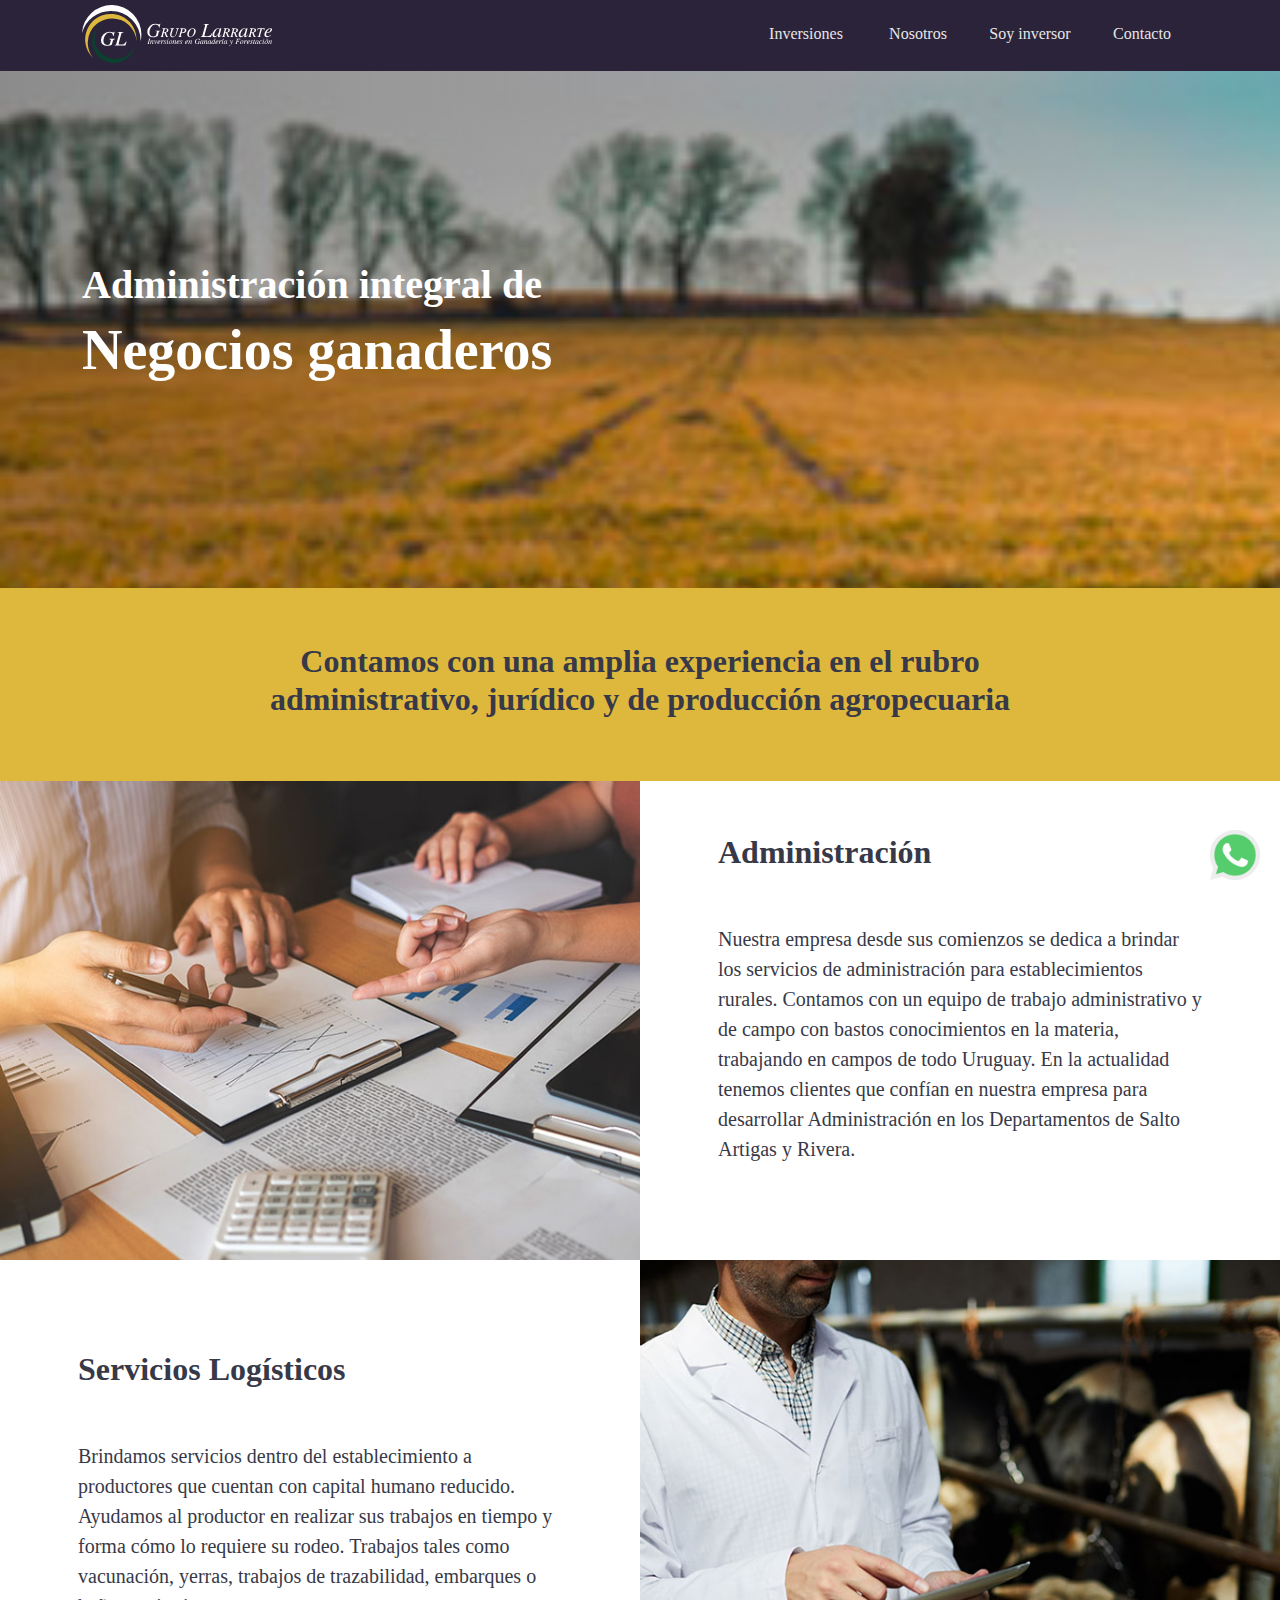
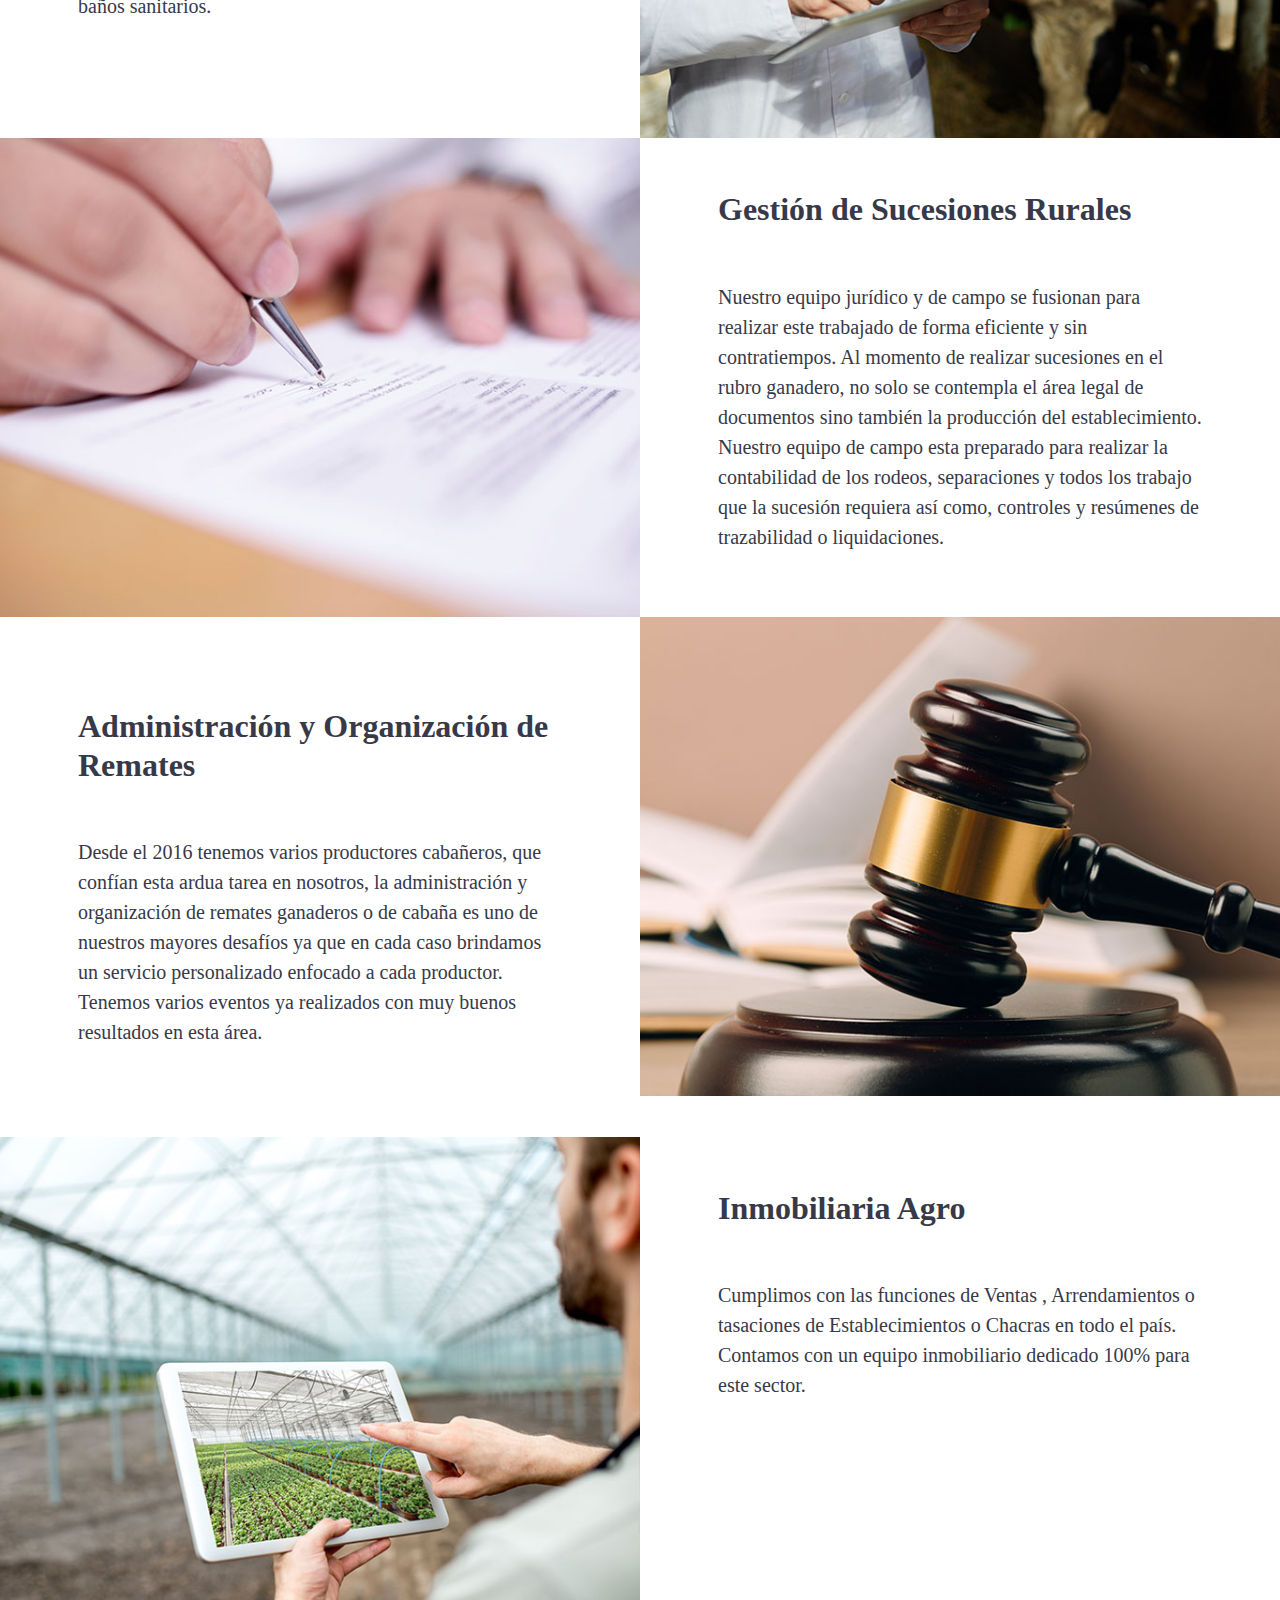
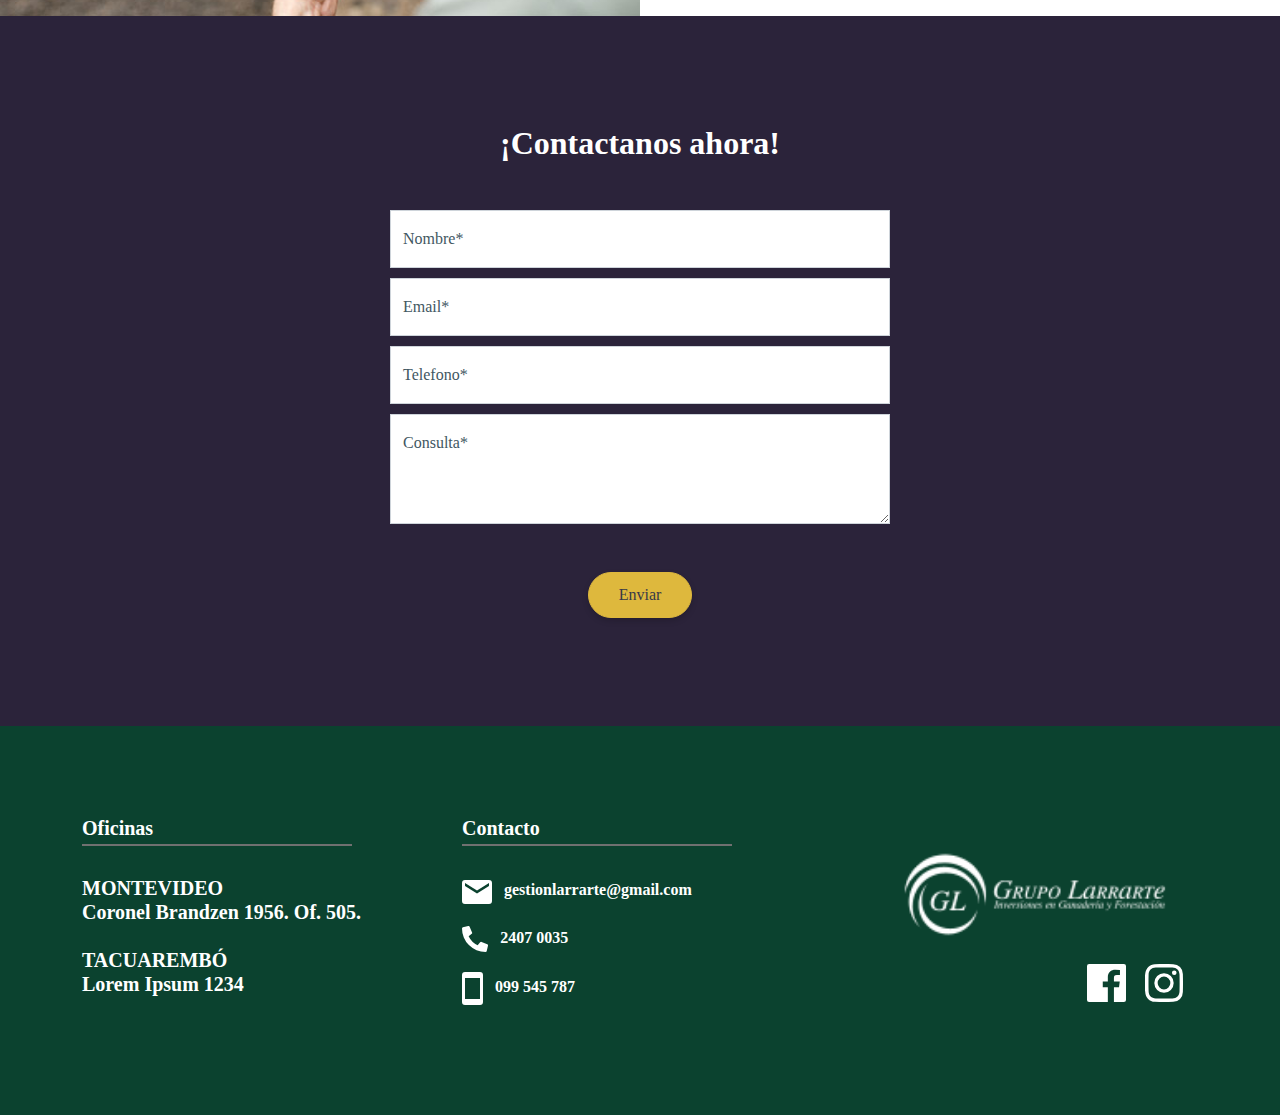
==== commit aa51e497: "1234 08112021 menu" ====
--- a/Administracion.html
+++ b/Administracion.html
@@ -46,7 +46,7 @@
                 <img src="assets/images/admin.jpg" class="img-fluid" alt="Larrarte">
               </div>
               <div class="col-lg-6 col-12">
-                <div class="card-body">
+                <div class="card-body card-rtext">
                   <h2 class="card-title">Administración</h2>
                   <h5 class="card-text lh-base">Nuestra empresa desde sus comienzos se dedica a brindar los servicios de administración para establecimientos rurales. Contamos con un equipo de trabajo administrativo y de campo con bastos conocimientos en la materia, trabajando en campos de todo Uruguay. En la actualidad tenemos clientes que confían en nuestra empresa para desarrollar Administración en los Departamentos de Salto Artigas y Rivera.</h5>
                 </div>
@@ -59,7 +59,7 @@
           <div class="card">
             <div class="row g-0 itrevert">
               <div class="col-lg-6 col-12">
-                <div class="card-body">
+                <div class="card-body card-ltext">
                   <h2 class="card-title">Servicios Logísticos</h2>
                   <h5 class="card-text lh-base">Brindamos servicios dentro del establecimiento a productores que cuentan con capital humano reducido. Ayudamos al productor en realizar sus trabajos en tiempo y forma cómo lo requiere su rodeo. Trabajos tales como vacunación, yerras, trabajos de trazabilidad, embarques o baños sanitarios.</h5>
                 </div>
@@ -77,7 +77,7 @@
                 <img src="assets/images/gestion.jpg" class="img-fluid" alt="Larrarte">
               </div>
               <div class="col-lg-6 col-12">
-                <div class="card-body">
+                <div class="card-body card-rtext">
                   <h2 class="card-title">Gestión de Sucesiones Rurales</h2>
                   <h5 class="card-text lh-base">Nuestro equipo jurídico y de campo se fusionan para realizar este trabajado de forma eficiente y sin contratiempos. Al momento de realizar sucesiones en el rubro ganadero, no solo se contempla el área legal de documentos sino también la producción del establecimiento. Nuestro equipo de campo esta preparado para realizar la contabilidad de los rodeos, separaciones y todos los trabajo que la sucesión requiera así como, controles y resúmenes de trazabilidad o liquidaciones.</h5>
                 </div>
@@ -89,7 +89,7 @@
           <div class="card">
             <div class="row g-0 itrevert">
               <div class="col-lg-6 col-12">
-                <div class="card-body">
+                <div class="card-body card-ltext">
                   <h2 class="card-title">Administración y Organización de Remates</h2>
                   <h5 class="card-text lh-base">Desde el 2016 tenemos varios productores cabañeros, que confían esta ardua tarea en nosotros, la administración y organización de remates ganaderos o de cabaña es uno de nuestros mayores desafíos ya que en cada caso brindamos un servicio personalizado enfocado a cada productor. Tenemos varios eventos ya realizados con muy buenos resultados en esta área.</h5>
                 </div>
@@ -107,7 +107,7 @@
                 <img src="assets/images/inmo-agro.jpg" class="img-fluid" alt="Larrarte">
               </div>
               <div class="col-lg-6 col-12">
-                <div class="card-body">
+                <div class="card-body card-rtext">
                   <h2 class="card-title">Inmobiliaria Agro</h2>
                   <h5 class="card-text lh-base">Cumplimos con las funciones de Ventas , Arrendamientos o tasaciones de Establecimientos o Chacras en todo el país. Contamos con un equipo inmobiliario dedicado 100% para este sector.</h5>
                 </div>
--- a/assets/styles/css/bundle.min.css
+++ b/assets/styles/css/bundle.min.css
@@ -1 +1 @@
-:root{font-size:16px}body{opacity:0}p.h1,h1,p.h2,h2,p.h3,h3,p.h4,h4,p.h5,h5,p.h6,h6{font-family:Raleway;color:#373948}a,p,div,input,button,textarea{font-family:Roboto;color:#425762;font-size:1rem;font-weight:400}a{font-size:1rem}section{position:relative;padding:8vh 0}.btn.btn-primary{background-color:#deb83d;border-color:#deb83d;border-radius:0;padding:10px 30px;color:#373948;box-shadow:0px 3px 6px #00000029;border-radius:29px;opacity:1}.btn.btn-primary:hover,.btn.btn-primary:active,.btn.btn-primary:focus{background-color:#deb83d !important;border-color:#deb83d !important;box-shadow:0px 3px 6px #00000029}section#image-carousel{padding:0}section#image-carousel .item{display:flex;flex-direction:column;justify-content:center}section#image-carousel .item img{filter:brightness(0.5)}section#image-carousel .item h1{color:#fff;font-weight:600}section#image-carousel .titleCarousel{position:absolute;left:10%}section#image-carousel .owl-dots{display:none}section#image-carousel .owl-theme .owl-nav [class*=owl-]{margin:0px}section#image-carousel .owl-prev{width:69px;height:69px;position:absolute;top:40%;left:0%;background-color:#2B233A98;color:#b2b2b2}section#image-carousel .owl-next{width:69px;height:69px;position:absolute;top:40%;right:0%;background-color:#2B233A98;color:#b2b2b2}section#image-carousel .owl-prev span{display:block;background-image:url(../../images/arrow-left-solid.svg);background-repeat:no-repeat;filter:contrast(0);width:32px;height:31px;left:0;right:0;margin-left:auto;margin-right:auto;color:#2B233A98}section#image-carousel .owl-next span{display:block;background-image:url(../../images/arrow-right-solid.svg);background-repeat:no-repeat;filter:contrast(0);width:32px;height:31px;left:0;right:0;margin-left:auto;margin-right:auto;color:#2B233A98}section#image-carousel button:focus{outline:none}section#group{text-align:center}section#are-have{background-color:#2b233a;border:1px solid #707070;padding:90px 0}section#are-have .gif{display:grid;grid-template-columns:1fr 1fr 1fr;grid-gap:40px;text-align:center;align-items:end}section#are-have img{margin-bottom:13px}section#are-have h4{font-weight:700;color:#d0d0d0}section#investment{text-align:center}section#investment .grid-investment{display:flex;column-gap:40px;justify-content:space-evenly}section#investment .investment{position:relative;height:456px;max-width:407px;width:100%;padding:40px 0;display:flex;flex-direction:column;align-items:center;justify-content:space-between;background-repeat:no-repeat;background-size:cover;filter:brightness(0.8)}section#investment .investment a.btn.btn-primary{position:absolute;top:430px}section#investment .PGA{background-image:url(../../images/ganadero.jpg)}section#investment .Negocios{background-image:url(../../images/forestales.jpg)}section#investment .Construccion{background-image:url(../../images/construccion.jpg)}section#investment h2{color:#deb83d;font-weight:700}section#investment h5,section#investment h3{color:#fff;font-weight:700}section#managementI{background-image:url(../../images/fondo.png);background-size:cover;background-repeat:no-repeat;padding:10vh 0 15vh 0;text-align:center;display:flex;flex-direction:column;align-items:center;background-position:center}section#managementI .managementI{position:relative;display:flex;flex-direction:column;align-items:center;justify-content:center}section#managementI .giftransparent{padding:30px 20px;background-color:rgba(255,255,255,.79);border-radius:20px;position:relative;display:grid;grid-template-columns:1fr 1fr 1fr;max-width:835px;max-height:211px;width:100%;height:100%;margin-top:16px}section#managementI .giftransparent img{width:100px;margin-bottom:15px;max-height:96px;height:100%}section#managementI a.btn.btn-primary{position:absolute;top:370px}section#managementI h3{color:#707070;font-weight:700;margin-bottom:15px}section#managementI h1.display-6{color:#373948;font-weight:700}section#managementI h4{color:#2b233a;font-weight:700}section#managementII{background-color:#deb83d;padding:8vh 0 6vh 0}section#managementII h1{color:#373948;font-weight:700;margin-bottom:14px}section#managementII h4{color:#fff;font-weight:700}section#managementII img{position:absolute;right:0;bottom:0}section#contact{background-color:#2b233a;padding:12vh 0}section#contact h2{color:#fff;font-weight:700}section#contact .contact-center{display:flex;flex-direction:column;align-items:center;justify-content:center}section#contact input{margin-bottom:10px;border-radius:0}section#contact textarea{border-radius:0;width:100%}section#contact .contactForm{max-width:500px;width:100%}section#contact p.strong{display:flex;flex-direction:row;align-items:baseline}section#contact p.strong span{background:#fff;height:6px;width:6px;border-radius:100%;margin:0 3px}section#contact p.strong span:first-child{margin-left:6px}section#image-banner{background-image:linear-gradient(rgba(0, 0, 0, 0.5), rgba(0, 0, 0, 0.5)),url(../../images/pga.jpg);background-size:cover;background-repeat:no-repeat;display:flex;flex-direction:column;justify-content:center;background-position:center;height:100vh;max-height:100%;overflow:overlay}section#image-banner h1{color:#fff;font-weight:600}section#dynamic-table h6{color:#fff}section#dynamic-table p{font-weight:700}section#dynamic-table .list1:not(:last-child){border-bottom:1px solid #00000059}section#dynamic-table .list1{background-color:#2b233a;display:flex;flex-direction:row;align-items:center;padding:.5rem .5rem .5rem .8rem}section#dynamic-table .list1 p{color:#fff}section#dynamic-table .list1 .img-list{width:40px;text-align:center;margin-right:15px}section#dynamic-table .col-left{display:flex;flex-direction:column;justify-content:flex-end}section#dynamic-table .col-right{text-align:center}section#dynamic-table .list-group.list-group-flush{box-shadow:0px 3px 6px #00000029;margin-bottom:18px}section#dynamic-table .list-group-item:not(:last-child){border-bottom:1px solid #373948}section#dynamic-table .list-group-item{padding:.5rem .5rem}section#dynamic-table .card{border:none}section#dynamic-table .card-header{border-radius:0}section#scheme{background-color:#deb83d;padding:12vh 0}section#scheme .display-5{text-align:center;font-weight:bold;margin-bottom:60px}section#scheme .gridscheme{display:grid;grid-template-columns:8% 1fr 8% 1fr 8% 1fr;align-items:center;grid-column-gap:10px;grid-row-gap:43px}section#scheme .gridscheme h5,section#scheme .gridscheme .display-1{color:#fff;font-weight:bold}section#scheme .gridscheme .display-1{text-align:center;font-size:90px}section#questions{padding:10vh 0 20vh 0}section#questions h1.display-5{font-weight:bold;text-align:center;margin-bottom:61px}section#questions .accordion-item{margin-bottom:10px}section#questions .accordion-item div#collapseOne{border:none}section#questions .accordion-item .accordion-body{font-size:1rem;font-weight:600;color:#373948}section#questions .accordion-item h4{font-weight:bold}section#questions .accordion-item h4 button.accordion-button.collapsed{background-color:#f4f4f4;border:none;box-shadow:none;text-align:left}section#questions .accordion-item h4 .accordion-button{font-size:1.5rem;font-weight:700}section#questions .accordion-item h4 .accordion-button:not(.collapsed){color:#373948;background-color:#f4f4f4;border:none}section#questions .accordion-item h4 .accordion-button:not(.collapsed)::after{filter:grayscale(1)}section#company{text-align:center}section#company h2{font-weight:bold}section#directors h2{font-weight:bold;text-align:center;margin-bottom:47px}section#directors .cdirectors{display:flex;flex-direction:column;align-items:center;justify-content:center;margin-bottom:10px}section#directors .cdirectors .card{border:none}section#directors .cdirectors .card .card-body{flex:1 1 auto;padding:1rem 1rem 1rem 0rem}section#directors .cdirectors .card img.card-img-top{height:284px;width:288px;background-color:#00000029;border:none}section#directors .cdirectors .card p{margin-bottom:0rem;color:#707070}section#cabins h2{font-weight:bold;text-align:center;margin-bottom:47px}section#cabins .ccabins{display:flex;flex-direction:column;align-items:center;justify-content:center;margin-bottom:10px}section#cabins .ccabins .card{border:none}section#cabins .ccabins .card .card-body{text-align:center}section#cabins .ccabins .card img.card-img-top{height:284px;width:288px;background-color:#00000029;border:none}section#image-abanner{background-image:linear-gradient(rgba(0, 0, 0, 0.5), rgba(0, 0, 0, 0.5)),url(../../images/menu2.jpg);background-size:cover;background-repeat:no-repeat;display:flex;flex-direction:column;justify-content:center;background-position:center;height:100vh;max-height:100%;overflow:overlay}section#image-abanner h1{color:#fff;font-weight:600}section#image-abanner h1.display-4{color:#fff;font-weight:bold}section#experience{background-color:#deb83d;padding:6vh 0}section#experience h2{font-weight:bold;text-align:center}section#card-experience{padding:0}section#card-experience .cexperience{padding:0}section#card-experience .cexperience .card{border:none;border-radius:0}section#card-experience .cexperience .card .row.g-0{align-items:center}section#card-experience .cexperience .card .row.g-0 .img-fluid{width:100%}section#card-experience .cexperience .card .row.g-0 .card-body{padding:0 78px}section#card-experience .cexperience .card .row.g-0 .card-body h2{font-weight:bold;margin-bottom:53px}section#nimage-banner{background-image:linear-gradient(rgba(0, 0, 0, 0.5), rgba(0, 0, 0, 0.5)),url(../../images/menu3.jpg);background-size:cover;background-repeat:no-repeat;display:flex;flex-direction:column;justify-content:center;background-position:center;height:100vh;max-height:100%;overflow:overlay}section#nimage-banner h1{color:#fff;font-weight:600}section#nimage-banner h1.display-4{color:#fff;font-weight:bold}section#benefits{padding:12vh 0;display:flex;flex-direction:column;align-items:center;justify-content:center;background-color:#0b422f}section#benefits .h2tittle{margin-bottom:95px}section#benefits h2{text-align:center;color:#fff;font-weight:bold}section#benefits .gridbenefits{display:grid;grid-template-columns:1fr 1fr;grid-gap:50px 100px;text-align:center}section#benefits .gridbenefits img{margin-bottom:28px;height:100px}section#benefits .gridbenefits h5{color:#fff;font-weight:700}@media(min-width: 1399px){section#managementI a.btn.btn-primary{position:absolute;top:390px}}@media(max-width: 1199px){section#managementI a.btn.btn-primary{top:385px}}@media(max-width: 991px){section#image-carousel .owl-prev{width:50px;height:50px}section#image-carousel .owl-next{width:50px;height:50px}section#image-carousel .owl-prev span{width:21px;height:20px}section#image-carousel .owl-next span{width:21px;height:20px}section#investment .grid-investment{grid-template-columns:1fr;grid-gap:50px;display:flex;flex-direction:column;align-items:center;justify-content:center}section#are-have .gif{grid-template-columns:1fr 1fr}section#managementI .giftransparent{padding:40px 20px;grid-template-columns:1fr;max-width:335px;max-height:600px;width:100%;height:100%}section#managementI .ranchers{padding-top:20px}section#managementI a.btn.btn-primary{top:755px}section#managementII{padding:5vh 0}section#managementII img{display:none}section#managementII h1{margin-bottom:10px}section#scheme{padding:8vh 0}section#scheme .display-5{margin-bottom:30px}section#scheme .gridscheme{grid-template-columns:15% 1fr}section#scheme .gridscheme h1.display-1{font-size:82px}section#questions{padding:8vh 0}section#card-experience .itrevert{flex-direction:column-reverse}section#card-experience .img-fluid{width:100vw}section#card-experience .cexperience .card .row.g-0 .card-body{padding:31px}section#card-experience .cexperience .card .row.g-0 .card-body h2{margin-bottom:18px}section#benefits{padding:8vh 0;display:flex;flex-direction:column;align-items:center;justify-content:center;background-color:#0b422f}section#benefits .h2tittle{margin-bottom:55px}section#benefits .gridbenefits{grid-template-columns:1fr;grid-gap:50px}}@media(max-width: 767px){section#image-carousel .owl-prev{width:50px;height:50px}section#image-carousel .owl-next{width:50px;height:50px}section#image-carousel .owl-prev span{width:21px;height:20px}section#image-carousel .owl-next span{width:21px;height:20px}section#investment{padding:5vh 0}section#investment .investment{height:400px}section#investment .investment a.btn.btn-primary{top:375px}section#managementI a.btn.btn-primary{top:735px}}@media(max-width: 575px){section#image-carousel h1{line-height:1;font-size:25px}section#image-carousel .owl-prev{width:30px;height:30px}section#image-carousel .owl-next{width:30px;height:30px}section#image-carousel .owl-prev span{width:15px;height:14px}section#image-carousel .owl-next span{width:15px;height:14px}section#are-have .gif{grid-template-columns:1fr;grid-gap:30px}section#investment .investment{height:390px}section#investment .investment a.btn.btn-primary{top:365px}}@media(max-width: 380px){section#investment .investment{padding:10px}section#managementI a.btn.btn-primary{top:760px}}header{background-color:#2b233a;position:fixed;z-index:10;width:100%;max-width:100 vw;top:0;left:0}header a{color:#e6e6e6 !important}header .nav-item:active,header .nav-item:hover{background-color:#deb83d}header .nav-item:active a,header .nav-item:hover a{color:#2b233a !important}header .navbar-expand-lg{justify-content:space-between}header .navbar-collapse{width:100%;display:flex;flex-direction:row;align-items:flex-end;justify-content:flex-end}header .navbar-collapse li.nav-item{width:112px;height:71px;display:flex;flex-direction:column;align-items:center;justify-content:center}header .dropdown-toggle::after{display:none}header .dropdown-item:focus,header .dropdown-item:hover{color:#deb83d;background-color:#f8f9fa}header .navbar .nav-item:hover .dropdown-menu{display:block}header .dropdown-menu{left:-380px;padding:30px;top:95%}header .dropdown-menu .grid-menu{display:grid;grid-template-columns:1fr 1fr;column-gap:90px;row-gap:50px}header .dropdown-menu h6{margin-bottom:14px}header .dropdown-menu .mtext a{color:#deb83d !important;text-decoration:none}header .dropdown-menu .mtext a:hover{background-color:#deb83d;border-color:#deb83d;border-radius:0;padding:10px 30px;color:#373948 !important;box-shadow:0px 3px 6px #00000029;border-radius:29px;opacity:1}header .dropdown-menu span.dropdown-item{display:flex;flex-direction:row;align-items:flex-end;column-gap:20px;filter:none}header span{background-image:url(assets/images/bars-white.svg);filter:invert(100%)}header .navbar-light .navbar-toggler{color:#2b233a;border:0px solid rgba(0,0,0,.1)}header .navbar{padding:0}header .navbar-toggler{transition:box-shadow .15s ease-in-out}@media(max-width: 991px){header li{padding:0 10px}header .dropdown-menu{left:0}header .dropdown-menu .grid-menu{grid-template-columns:1fr}header .nav-item:active{background-color:#2b233a}header .dropdown-menu{background-color:rgba(255,255,255,.5);margin-bottom:10px}header .navbar-collapse{justify-content:flex-start;border-top:2px solid #deb83d;margin-top:10px}header .navbar-collapse .navbar-nav{width:100%}header .navbar-collapse .navbar-nav li.nav-item{align-items:flex-start;width:auto;height:auto}header .navbar-collapse .navbar-nav .nav-item:not(:last-child){border-bottom:solid 1px #ffffff50;width:100%}}footer{background-color:#0b422f;padding:10vh 0}footer h5,footer a{color:#fff;text-decoration:none;font-weight:bold;margin-bottom:20px}footer a:hover{color:#fff}footer .line{border:1px solid #707070;max-width:270px;width:100%;margin-bottom:30px}footer .logo{width:300px}footer .ifooter2{padding-right:12px}footer .ifooter3{padding-right:15px}footer .contact3{display:flex;flex-direction:column;justify-content:space-evenly;align-items:flex-end}@media(max-width: 991.98px){footer{text-align:left}footer h5{margin-bottom:30px}footer .contact2,footer .contact3{padding-top:40px}footer .contact3{align-items:flex-start}footer .contact3 .contac-img{margin-bottom:40px}}/*# sourceMappingURL=bundle.min.css.map */
+:root{font-size:16px}body{opacity:0}p.h1,h1,p.h2,h2,p.h3,h3,p.h4,h4,p.h5,h5,p.h6,h6{font-family:Raleway;color:#373948}.display-1,.display-4,.display-5,.display-6{font-family:Raleway}a,p,div,input,button,textarea{font-family:Roboto;color:#425762;font-size:1rem;font-weight:400}a{font-size:1rem}section{position:relative;padding:8vh 0}.btn.btn-primary{background-color:#deb83d;border-color:#deb83d;border-radius:0;padding:10px 30px;color:#373948;box-shadow:0px 3px 6px #00000029;border-radius:29px;opacity:1}.btn.btn-primary:hover,.btn.btn-primary:active,.btn.btn-primary:focus{background-color:#bfa240 !important;border-color:#bfa240 !important;box-shadow:0px 3px 6px #00000029;transition:.3s ease}section#image-carousel{padding:0;margin-top:66px}section#image-carousel .item{display:flex;flex-direction:column;justify-content:center}section#image-carousel .item img{filter:brightness(0.3);height:100vh}section#image-carousel .item h1{color:#fff;font-weight:600}section#image-carousel .titleCarousel{position:absolute;left:10%}section#image-carousel .owl-dots{display:none}section#image-carousel .owl-theme .owl-nav [class*=owl-]{margin:0px}section#image-carousel .owl-prev{width:69px;height:69px;position:absolute;top:40%;left:0%;background-color:#2B233A98;color:#b2b2b2}section#image-carousel .owl-next{width:69px;height:69px;position:absolute;top:40%;right:0%;background-color:#2B233A98;color:#b2b2b2}section#image-carousel .owl-prev span{display:block;background-image:url(../../images/arrow-left-solid.svg);background-repeat:no-repeat;filter:contrast(0);width:32px;height:31px;left:0;right:0;margin-left:auto;margin-right:auto;color:#2B233A98}section#image-carousel .owl-next span{display:block;background-image:url(../../images/arrow-right-solid.svg);background-repeat:no-repeat;filter:contrast(0);width:32px;height:31px;left:0;right:0;margin-left:auto;margin-right:auto;color:#2B233A98}section#image-carousel button:focus{outline:none}section#group{text-align:center}section#are-have{background-color:#2b233a;border:1px solid #707070;padding:90px 0}section#are-have .gif{display:grid;grid-template-columns:1fr 1fr 1fr;grid-gap:40px;text-align:center;align-items:end}section#are-have img{margin-bottom:13px}section#are-have h4{font-weight:700;color:#d0d0d0}section#investment{text-align:center}section#investment .ipadding{padding:50px}section#investment .grid-investment{display:flex;column-gap:40px;justify-content:space-evenly}section#investment .investment{position:relative;height:456px;max-width:407px;width:100%;padding:40px 0;display:flex;flex-direction:column;align-items:center;justify-content:space-between;background-repeat:no-repeat;background-size:cover}section#investment .investment a.btn.btn-primary{position:absolute;top:430px}section#investment .PGA{background-image:url(../../images/ganadero.jpg)}section#investment .Negocios{background-image:url(../../images/forestales.jpg)}section#investment .Construccion{background-image:url(../../images/construccion.jpg)}section#investment h2{color:#deb83d;font-weight:700}section#investment h5,section#investment h3{color:#fff;font-weight:700}section#managementI{background-image:url(../../images/fondo.png);background-size:cover;background-repeat:no-repeat;padding:10vh 0 15vh 0;text-align:center;display:flex;flex-direction:column;align-items:center;background-position:center}section#managementI .managementI{position:relative;display:flex;flex-direction:column;align-items:center;justify-content:center}section#managementI .giftransparent{padding:30px 20px;background-color:rgba(255,255,255,.79);border-radius:20px;position:relative;display:flex;flex-direction:row;align-items:center;justify-content:space-around;max-width:835px;max-height:211px;width:100%;height:100%;margin-top:16px}section#managementI .giftransparent img{width:100px;margin-bottom:15px;max-height:96px;height:100%}section#managementI a.btn.btn-primary{position:absolute;bottom:-23px}section#managementI h3{color:#707070;font-weight:700;margin-bottom:15px}section#managementI h1.display-6{color:#373948;font-weight:700}section#managementI h4{color:#2b233a;font-weight:700}section#managementII{background-color:#deb83d;padding:8vh 0 6vh 0}section#managementII h1{color:#373948;font-weight:700;margin-bottom:14px}section#managementII h4{color:#fff;font-weight:700}section#managementII img{position:absolute;right:0;bottom:0}section#contact{background-color:#2b233a;padding:12vh 0}section#contact h2{color:#fff;font-weight:700}section#contact .contact-center{display:flex;flex-direction:column;align-items:center;justify-content:center}section#contact input{margin-bottom:10px;border-radius:0}section#contact textarea{border-radius:0;width:100%}section#contact .contactForm{max-width:500px;width:100%}section#contact p.strong{display:flex;flex-direction:row;align-items:baseline}section#contact p.strong span{background:#fff;height:6px;width:6px;border-radius:100%;margin:0 3px}section#contact p.strong span:first-child{margin-left:6px}section#image-banner{background-image:linear-gradient(to right, rgba(0, 0, 0, 0.4), rgba(0, 0, 0, 0.1)),url(../../images/pga.jpg);background-size:cover;background-repeat:no-repeat;display:flex;flex-direction:column;justify-content:center;background-position:center;height:58vh;margin-top:66px}section#image-banner h1{color:#fff;font-weight:600}section#dynamic-table .container-fluid{padding:0 8%}section#dynamic-table .owl-prev{width:46px;height:51px;position:absolute;top:40%;left:-10%;background-color:#deb83d;color:#b2b2b2}section#dynamic-table .owl-next{width:46px;height:51px;position:absolute;top:40%;right:-10%;background-color:#deb83d;color:#b2b2b2}section#dynamic-table .owl-prev span{display:block;background-image:url(../../images/arrow-left-solid.svg);background-repeat:no-repeat;filter:invert(1);width:23px;height:22px;left:0;right:0;margin-left:auto;margin-right:auto;color:#2B233A98}section#dynamic-table .owl-next span{display:block;background-image:url(../../images/arrow-right-solid.svg);background-repeat:no-repeat;filter:invert(1);width:23px;height:22px;left:0;right:0;margin-left:auto;margin-right:auto;color:#2B233A98}section#dynamic-table h6{color:#fff}section#dynamic-table p{font-weight:700;font-size:1rem}section#dynamic-table .item{text-align:center}section#dynamic-table .list1:not(:last-child){border-bottom:1px solid #00000059}section#dynamic-table .list1{background-color:#2b233a;display:flex;flex-direction:row;align-items:center;padding:.5rem .5rem .5rem .8rem}section#dynamic-table .list1 .text-list p{color:#fff;font-weight:400}section#dynamic-table .list1 .img-list{width:40px;text-align:center;margin-right:15px}section#dynamic-table .list1 .img-list img{height:35px;width:40px}section#dynamic-table .list-group-item:not(:last-child){border-bottom:1px solid #373948}section#dynamic-table .list-group-item{padding:.5rem .5rem}section#dynamic-table .card{border:none;border-radius:0}section#dynamic-table .card .list-group.list-group-flush{box-shadow:0px 3px 6px #00000029;margin-bottom:18px}section#dynamic-table .card.prueba{margin-top:190px}section#dynamic-table .card-textp{text-align:initial}section#dynamic-table .card-header{border-radius:0}section#scheme{background-color:#deb83d;padding:12vh 0}section#scheme .display-5{text-align:center;font-weight:bold;margin-bottom:60px}section#scheme .gridscheme{display:grid;grid-template-columns:8% 1fr 8% 1fr 8% 1fr;align-items:center;grid-column-gap:10px;grid-row-gap:43px}section#scheme .gridscheme h5,section#scheme .gridscheme .display-1{color:#fff;font-weight:bold}section#scheme .gridscheme .display-1{text-align:center;font-size:90px}section#questions{padding:10vh 0 20vh 0}section#questions h1.display-5{font-weight:bold;text-align:center;margin-bottom:61px}section#questions .accordion-item{margin-bottom:10px}section#questions .accordion-item div#collapseOne{border:none}section#questions .accordion-item .accordion-body{font-size:1rem;font-weight:600;color:#373948}section#questions .accordion-item h4{font-weight:bold}section#questions .accordion-item h4 button.accordion-button.collapsed{background-color:#f4f4f4;border:none;box-shadow:none;text-align:left}section#questions .accordion-item h4 .accordion-button{font-size:1.5rem;font-weight:700}section#questions .accordion-item h4 .accordion-button::after{background-image:url(../../images/angle-down-solid.svg);background-size:1rem}section#questions .accordion-item h4 .accordion-button:not(.collapsed){color:#373948;background-color:#f4f4f4;border:none}section#questions .accordion-item h4 .accordion-button:not(.collapsed)::after{filter:grayscale(1)}section#company{text-align:center}section#company h2{font-weight:bold}section#directors h2{font-weight:bold;text-align:center;margin-bottom:47px}section#directors .cdirectors{display:flex;flex-direction:column;align-items:center;justify-content:center;margin-bottom:10px}section#directors .cdirectors .card{border:none}section#directors .cdirectors .card .card-body{flex:1 1 auto;padding:1rem 1rem 1rem 0rem}section#directors .cdirectors .card img.card-img-top{height:284px;width:288px;background-color:#00000029;border:none}section#directors .cdirectors .card p{margin-bottom:0rem;color:#707070}section#cabins h2{font-weight:bold;text-align:center;margin-bottom:47px}section#cabins .ccabins{display:flex;flex-direction:column;align-items:center;justify-content:center;margin-bottom:10px}section#cabins .ccabins .card{border:none}section#cabins .ccabins .card .card-body{text-align:center}section#cabins .ccabins .card img.card-img-top{height:284px;width:288px;background-color:#00000029;border:none}section#image-abanner{background-image:linear-gradient(to right, rgba(0, 0, 0, 0.4), rgba(0, 0, 0, 0.1)),url(../../images/menu2.jpg);background-size:cover;background-repeat:no-repeat;display:flex;flex-direction:column;justify-content:center;background-position:center;height:58vh;margin-top:66px}section#image-abanner h1{color:#fff;font-weight:600}section#image-abanner h1.display-4{color:#fff;font-weight:bold}section#experience{background-color:#deb83d;padding:6vh 0}section#experience h2{font-weight:bold;text-align:center}section#card-experience{padding:0}section#card-experience .cexperience{padding:0}section#card-experience .cexperience .card{border:none;border-radius:0}section#card-experience .cexperience .card .row.g-0 .img-fluid{width:100%}section#card-experience .cexperience .card .row.g-0 .card-body.card-ltext{padding:90px 78px}section#card-experience .cexperience .card .row.g-0 .card-body.card-rtext{padding:52px 78px}section#card-experience .cexperience .card .row.g-0 .card-body h2{font-weight:bold;margin-bottom:53px}section#nimage-banner{background-image:linear-gradient(to right, rgba(0, 0, 0, 0.4), rgba(0, 0, 0, 0.1)),url(../../images/negocios.png);background-size:cover;background-repeat:no-repeat;display:flex;flex-direction:column;justify-content:center;background-position:center;height:58vh;margin-top:66px}section#nimage-banner h1{color:#fff;font-weight:600}section#nimage-banner h1.display-4{color:#fff;font-weight:bold}section#benefits{padding:12vh 0;display:flex;flex-direction:column;align-items:center;justify-content:center;background-color:#0b422f}section#benefits .h2tittle{margin-bottom:95px}section#benefits h2{text-align:center;color:#fff;font-weight:bold}section#benefits .gridbenefits{display:grid;grid-template-columns:1fr 1fr;grid-gap:50px 100px;text-align:center}section#benefits .gridbenefits img{margin-bottom:28px;height:100px}section#benefits .gridbenefits h5{color:#fff;font-weight:700}@media(max-width: 991px){section{padding:8vh 5vh}section#image-carousel h1.fb{font-weight:900;margin-top:27px}section#image-carousel .owl-prev{width:50px;height:50px}section#image-carousel .owl-next{width:50px;height:50px}section#image-carousel .owl-prev span{width:21px;height:20px}section#image-carousel .owl-next span{width:21px;height:20px}section#investment .ipadding{padding:0 25px}section#investment .grid-investment{grid-template-columns:1fr;grid-gap:50px;display:flex;flex-direction:column;align-items:center;justify-content:center}section#are-have .gif{grid-template-columns:1fr 1fr}section#managementI{padding:6vh 5vh}section#managementI .giftransparent{padding:40px 20px;flex-direction:column;max-width:335px;max-height:600px;width:100%;height:100%}section#managementI .ranchers{padding-top:20px}section#managementII{padding:5vh 5vh}section#managementII img{display:none}section#managementII h1{margin-bottom:10px}section#dynamic-table .container-fluid{padding:0 8%;text-align:center;display:flex;flex-direction:column;align-items:center}section#dynamic-table .card.prueba{margin-top:180px}section#scheme{padding:8vh 0}section#scheme .display-5{margin-bottom:30px}section#scheme .gridscheme{grid-template-columns:15% 1fr}section#scheme .gridscheme h1.display-1{font-size:82px}section#questions{padding:8vh 0}section#card-experience .itrevert{flex-direction:column-reverse}section#card-experience .img-fluid{width:100vw}section#card-experience .cexperience .card .row.g-0 .card-body{padding:31px}section#card-experience .cexperience .card .row.g-0 .card-body h2{margin-bottom:18px}section#benefits{padding:8vh 0;display:flex;flex-direction:column;align-items:center;justify-content:center;background-color:#0b422f}section#benefits .h2tittle{margin-bottom:55px}section#benefits .gridbenefits{grid-template-columns:1fr;grid-gap:50px}section#contact{padding:12vh 5vh}}@media(max-width: 767px){section#image-carousel .owl-prev{width:50px;height:50px}section#image-carousel .owl-next{width:50px;height:50px}section#image-carousel .owl-prev span{width:21px;height:20px}section#image-carousel .owl-next span{width:21px;height:20px}section#investment{padding:5vh 0}section#investment .investment{height:400px}section#investment .investment a.btn.btn-primary{top:375px}}@media(max-width: 575px){section#image-carousel .owl-prev{width:30px;height:30px}section#image-carousel .owl-next{width:30px;height:30px}section#image-carousel .owl-prev span{width:15px;height:14px}section#image-carousel .owl-next span{width:15px;height:14px}section#are-have .gif{grid-template-columns:1fr;grid-gap:30px}section#investment .investment{height:390px}section#investment .investment a.btn.btn-primary{top:365px}section#investment .investment .ibottom{margin-bottom:20px}section#image-banner{height:50vh}section#nimage-banner{height:50vh}section#dynamic-table .container-fluid{padding:0 10%}section#dynamic-table .container-fluid .owl-prev{left:-14%}section#dynamic-table .container-fluid .owl-next{right:-14%}}@media(max-width: 380px){section#investment .investment{padding:10px}}header{background-color:#2b233a;position:fixed;z-index:10;width:100%;max-width:100 vw;top:0;left:0;height:71px}header a{color:#e6e6e6 !important}header ul.navbar-nav.mb-2.mb-lg-0{height:100%}header ul.navbar-nav li.nav-item{height:100%}header .navbar-expand-lg{justify-content:space-between;align-items:stretch}header .navbar-collapse{width:100%;display:flex;flex-direction:row;align-items:flex-end;justify-content:flex-end}header .navbar-collapse li.nav-item{width:112px;display:flex;flex-direction:column;justify-content:center;align-items:center}header .dropdown-toggle::after{display:none}header .dropdown-item:focus,header .dropdown-item:hover{color:#deb83d;background-color:#f8f9fa}header .navbar .nav-item:hover .dropdown-menu{display:block}header .dropdown-menu{left:-380px;padding:30px;top:95%}header .dropdown-menu .grid-menu{display:grid;grid-template-columns:1fr 1fr;column-gap:90px;row-gap:50px}header .dropdown-menu h6{margin-bottom:14px}header .dropdown-menu span.dropdown-item{display:flex;flex-direction:row;align-items:center;column-gap:20px;filter:none}header .dropdown-menu span.dropdown-item .mtext h6{margin-bottom:5px}header .dropdown-menu span.dropdown-item .mtext a{color:#deb83d !important;text-decoration:none}header .dropdown-menu .dropdown-item:hover a,header .dropdown-menu .dropdown-item:hover a:hover,header .dropdown-menu .dropdown-item:focus a,header .dropdown-menu .dropdown-item:focus a:hover{border-color:#deb83d;border-bottom:1px solid;color:#deb83d}header span{background-image:url(assets/images/bars-white.svg);filter:invert(100%)}header .navbar-light .navbar-toggler{color:#2b233a;border:0px solid rgba(0,0,0,.1)}header .navbar{padding:0}header .navbar-toggler{transition:box-shadow .15s ease-in-out}header #whatsappBtn{position:fixed;bottom:20px;right:20px;width:auto;padding:0;z-index:10}header #whatsappBtn a{display:-webkit-box;display:-webkit-flex;display:-ms-flexbox;display:flex;-webkit-box-orient:vertical;-webkit-box-direction:normal;-webkit-flex-direction:column;-ms-flex-direction:column;flex-direction:column;-webkit-box-align:center;-webkit-align-items:center;-ms-flex-align:center;align-items:center;-webkit-box-pack:center;-webkit-justify-content:center;-ms-flex-pack:center;justify-content:center;text-decoration:none}header #whatsappBtn a span{background:var(--secondary);padding:6px 10px;font-size:14px;margin-top:-6px}header #whatsappBtn a:hover{text-decoration:none;color:var(--text)}header #whatsappBtn button{-webkit-border-radius:100%;border-radius:100%;padding:0px;border:none;position:relative;z-index:1;-webkit-animation:brickBtn 6s infinite;animation:brickBtn 6s infinite}header #whatsappBtn button img{width:50px}header #whatsappBtn button:focus{outline:none}@media(max-width: 991px){header{height:auto}header ul.navbar-nav.mb-2.mb-lg-0{padding-top:10px}header li{padding:0 10px}header .dropdown-menu{left:0;padding:10px 0}header .dropdown-menu .grid-menu{row-gap:10px;grid-template-columns:1fr}header .dropdown-menu .grid-menu span.dropdown-item{align-items:center}header .dropdown-menu .grid-menu span.dropdown-item .mimg{display:none}header .dropdown-menu{background-color:rgba(255,255,255,.3);margin-bottom:10px}header .dropdown-menu h6{color:#fff}header .navbar-collapse{justify-content:flex-start;border-top:2px solid #deb83d;margin-top:10px}header .navbar-collapse .navbar-nav{width:100%}header .navbar-collapse .navbar-nav li.nav-item{align-items:flex-start;width:auto;height:auto}header .navbar-collapse .navbar-nav .nav-item:not(:last-child){border-bottom:solid 1px #ffffff50;width:100%}}footer{background-color:#0b422f;padding:10vh 0}footer h5,footer a{color:#fff;text-decoration:none;font-weight:bold;margin-bottom:20px}footer a:hover{color:#fff}footer .line{border:1px solid #707070;max-width:270px;width:100%;margin-bottom:30px}footer .logo{width:300px}footer .ifooter2{padding-right:12px}footer .ifooter3{padding-right:15px}footer .contact3{display:flex;flex-direction:column;justify-content:space-evenly;align-items:flex-end}@media(max-width: 991.98px){footer{padding:12vh 5vh;text-align:left}footer h5{margin-bottom:30px}footer .contact2,footer .contact3{padding-top:40px}footer .contact3{align-items:flex-start}footer .contact3 .contac-img{margin-bottom:40px}}/*# sourceMappingURL=bundle.min.css.map */
--- a/assets/styles/css/bundle.min.css
+++ b/assets/styles/css/bundle.min.css
@@ -1 +1 @@
-:root{font-size:16px}body{opacity:0}p.h1,h1,p.h2,h2,p.h3,h3,p.h4,h4,p.h5,h5,p.h6,h6{font-family:Raleway;color:#373948}a,p,div,input,button,textarea{font-family:Roboto;color:#425762;font-size:1rem;font-weight:400}a{font-size:1rem}section{position:relative;padding:8vh 0}.btn.btn-primary{background-color:#deb83d;border-color:#deb83d;border-radius:0;padding:10px 30px;color:#373948;box-shadow:0px 3px 6px #00000029;border-radius:29px;opacity:1}.btn.btn-primary:hover,.btn.btn-primary:active,.btn.btn-primary:focus{background-color:#deb83d !important;border-color:#deb83d !important;box-shadow:0px 3px 6px #00000029}section#image-carousel{padding:0}section#image-carousel .item{display:flex;flex-direction:column;justify-content:center}section#image-carousel .item img{filter:brightness(0.5)}section#image-carousel .item h1{color:#fff;font-weight:600}section#image-carousel .titleCarousel{position:absolute;left:10%}section#image-carousel .owl-dots{display:none}section#image-carousel .owl-theme .owl-nav [class*=owl-]{margin:0px}section#image-carousel .owl-prev{width:69px;height:69px;position:absolute;top:40%;left:0%;background-color:#2B233A98;color:#b2b2b2}section#image-carousel .owl-next{width:69px;height:69px;position:absolute;top:40%;right:0%;background-color:#2B233A98;color:#b2b2b2}section#image-carousel .owl-prev span{display:block;background-image:url(../../images/arrow-left-solid.svg);background-repeat:no-repeat;filter:contrast(0);width:32px;height:31px;left:0;right:0;margin-left:auto;margin-right:auto;color:#2B233A98}section#image-carousel .owl-next span{display:block;background-image:url(../../images/arrow-right-solid.svg);background-repeat:no-repeat;filter:contrast(0);width:32px;height:31px;left:0;right:0;margin-left:auto;margin-right:auto;color:#2B233A98}section#image-carousel button:focus{outline:none}section#group{text-align:center}section#are-have{background-color:#2b233a;border:1px solid #707070;padding:90px 0}section#are-have .gif{display:grid;grid-template-columns:1fr 1fr 1fr;grid-gap:40px;text-align:center;align-items:end}section#are-have img{margin-bottom:13px}section#are-have h4{font-weight:700;color:#d0d0d0}section#investment{text-align:center}section#investment .grid-investment{display:flex;column-gap:40px;justify-content:space-evenly}section#investment .investment{position:relative;height:456px;max-width:407px;width:100%;padding:40px 0;display:flex;flex-direction:column;align-items:center;justify-content:space-between;background-repeat:no-repeat;background-size:cover;filter:brightness(0.8)}section#investment .investment a.btn.btn-primary{position:absolute;top:430px}section#investment .PGA{background-image:url(../../images/ganadero.jpg)}section#investment .Negocios{background-image:url(../../images/forestales.jpg)}section#investment .Construccion{background-image:url(../../images/construccion.jpg)}section#investment h2{color:#deb83d;font-weight:700}section#investment h5,section#investment h3{color:#fff;font-weight:700}section#managementI{background-image:url(../../images/fondo.png);background-size:cover;background-repeat:no-repeat;padding:10vh 0 15vh 0;text-align:center;display:flex;flex-direction:column;align-items:center;background-position:center}section#managementI .managementI{position:relative;display:flex;flex-direction:column;align-items:center;justify-content:center}section#managementI .giftransparent{padding:30px 20px;background-color:rgba(255,255,255,.79);border-radius:20px;position:relative;display:grid;grid-template-columns:1fr 1fr 1fr;max-width:835px;max-height:211px;width:100%;height:100%;margin-top:16px}section#managementI .giftransparent img{width:100px;margin-bottom:15px;max-height:96px;height:100%}section#managementI a.btn.btn-primary{position:absolute;top:370px}section#managementI h3{color:#707070;font-weight:700;margin-bottom:15px}section#managementI h1.display-6{color:#373948;font-weight:700}section#managementI h4{color:#2b233a;font-weight:700}section#managementII{background-color:#deb83d;padding:8vh 0 6vh 0}section#managementII h1{color:#373948;font-weight:700;margin-bottom:14px}section#managementII h4{color:#fff;font-weight:700}section#managementII img{position:absolute;right:0;bottom:0}section#contact{background-color:#2b233a;padding:12vh 0}section#contact h2{color:#fff;font-weight:700}section#contact .contact-center{display:flex;flex-direction:column;align-items:center;justify-content:center}section#contact input{margin-bottom:10px;border-radius:0}section#contact textarea{border-radius:0;width:100%}section#contact .contactForm{max-width:500px;width:100%}section#contact p.strong{display:flex;flex-direction:row;align-items:baseline}section#contact p.strong span{background:#fff;height:6px;width:6px;border-radius:100%;margin:0 3px}section#contact p.strong span:first-child{margin-left:6px}section#image-banner{background-image:linear-gradient(rgba(0, 0, 0, 0.5), rgba(0, 0, 0, 0.5)),url(../../images/pga.jpg);background-size:cover;background-repeat:no-repeat;display:flex;flex-direction:column;justify-content:center;background-position:center;height:100vh;max-height:100%;overflow:overlay}section#image-banner h1{color:#fff;font-weight:600}section#dynamic-table h6{color:#fff}section#dynamic-table p{font-weight:700}section#dynamic-table .list1:not(:last-child){border-bottom:1px solid #00000059}section#dynamic-table .list1{background-color:#2b233a;display:flex;flex-direction:row;align-items:center;padding:.5rem .5rem .5rem .8rem}section#dynamic-table .list1 p{color:#fff}section#dynamic-table .list1 .img-list{width:40px;text-align:center;margin-right:15px}section#dynamic-table .col-left{display:flex;flex-direction:column;justify-content:flex-end}section#dynamic-table .col-right{text-align:center}section#dynamic-table .list-group.list-group-flush{box-shadow:0px 3px 6px #00000029;margin-bottom:18px}section#dynamic-table .list-group-item:not(:last-child){border-bottom:1px solid #373948}section#dynamic-table .list-group-item{padding:.5rem .5rem}section#dynamic-table .card{border:none}section#dynamic-table .card-header{border-radius:0}section#scheme{background-color:#deb83d;padding:12vh 0}section#scheme .display-5{text-align:center;font-weight:bold;margin-bottom:60px}section#scheme .gridscheme{display:grid;grid-template-columns:8% 1fr 8% 1fr 8% 1fr;align-items:center;grid-column-gap:10px;grid-row-gap:43px}section#scheme .gridscheme h5,section#scheme .gridscheme .display-1{color:#fff;font-weight:bold}section#scheme .gridscheme .display-1{text-align:center;font-size:90px}section#questions{padding:10vh 0 20vh 0}section#questions h1.display-5{font-weight:bold;text-align:center;margin-bottom:61px}section#questions .accordion-item{margin-bottom:10px}section#questions .accordion-item div#collapseOne{border:none}section#questions .accordion-item .accordion-body{font-size:1rem;font-weight:600;color:#373948}section#questions .accordion-item h4{font-weight:bold}section#questions .accordion-item h4 button.accordion-button.collapsed{background-color:#f4f4f4;border:none;box-shadow:none;text-align:left}section#questions .accordion-item h4 .accordion-button{font-size:1.5rem;font-weight:700}section#questions .accordion-item h4 .accordion-button:not(.collapsed){color:#373948;background-color:#f4f4f4;border:none}section#questions .accordion-item h4 .accordion-button:not(.collapsed)::after{filter:grayscale(1)}section#company{text-align:center}section#company h2{font-weight:bold}section#directors h2{font-weight:bold;text-align:center;margin-bottom:47px}section#directors .cdirectors{display:flex;flex-direction:column;align-items:center;justify-content:center;margin-bottom:10px}section#directors .cdirectors .card{border:none}section#directors .cdirectors .card .card-body{flex:1 1 auto;padding:1rem 1rem 1rem 0rem}section#directors .cdirectors .card img.card-img-top{height:284px;width:288px;background-color:#00000029;border:none}section#directors .cdirectors .card p{margin-bottom:0rem;color:#707070}section#cabins h2{font-weight:bold;text-align:center;margin-bottom:47px}section#cabins .ccabins{display:flex;flex-direction:column;align-items:center;justify-content:center;margin-bottom:10px}section#cabins .ccabins .card{border:none}section#cabins .ccabins .card .card-body{text-align:center}section#cabins .ccabins .card img.card-img-top{height:284px;width:288px;background-color:#00000029;border:none}section#image-abanner{background-image:linear-gradient(rgba(0, 0, 0, 0.5), rgba(0, 0, 0, 0.5)),url(../../images/menu2.jpg);background-size:cover;background-repeat:no-repeat;display:flex;flex-direction:column;justify-content:center;background-position:center;height:100vh;max-height:100%;overflow:overlay}section#image-abanner h1{color:#fff;font-weight:600}section#image-abanner h1.display-4{color:#fff;font-weight:bold}section#experience{background-color:#deb83d;padding:6vh 0}section#experience h2{font-weight:bold;text-align:center}section#card-experience{padding:0}section#card-experience .cexperience{padding:0}section#card-experience .cexperience .card{border:none;border-radius:0}section#card-experience .cexperience .card .row.g-0{align-items:center}section#card-experience .cexperience .card .row.g-0 .img-fluid{width:100%}section#card-experience .cexperience .card .row.g-0 .card-body{padding:0 78px}section#card-experience .cexperience .card .row.g-0 .card-body h2{font-weight:bold;margin-bottom:53px}section#nimage-banner{background-image:linear-gradient(rgba(0, 0, 0, 0.5), rgba(0, 0, 0, 0.5)),url(../../images/menu3.jpg);background-size:cover;background-repeat:no-repeat;display:flex;flex-direction:column;justify-content:center;background-position:center;height:100vh;max-height:100%;overflow:overlay}section#nimage-banner h1{color:#fff;font-weight:600}section#nimage-banner h1.display-4{color:#fff;font-weight:bold}section#benefits{padding:12vh 0;display:flex;flex-direction:column;align-items:center;justify-content:center;background-color:#0b422f}section#benefits .h2tittle{margin-bottom:95px}section#benefits h2{text-align:center;color:#fff;font-weight:bold}section#benefits .gridbenefits{display:grid;grid-template-columns:1fr 1fr;grid-gap:50px 100px;text-align:center}section#benefits .gridbenefits img{margin-bottom:28px;height:100px}section#benefits .gridbenefits h5{color:#fff;font-weight:700}@media(min-width: 1399px){section#managementI a.btn.btn-primary{position:absolute;top:390px}}@media(max-width: 1199px){section#managementI a.btn.btn-primary{top:385px}}@media(max-width: 991px){section#image-carousel .owl-prev{width:50px;height:50px}section#image-carousel .owl-next{width:50px;height:50px}section#image-carousel .owl-prev span{width:21px;height:20px}section#image-carousel .owl-next span{width:21px;height:20px}section#investment .grid-investment{grid-template-columns:1fr;grid-gap:50px;display:flex;flex-direction:column;align-items:center;justify-content:center}section#are-have .gif{grid-template-columns:1fr 1fr}section#managementI .giftransparent{padding:40px 20px;grid-template-columns:1fr;max-width:335px;max-height:600px;width:100%;height:100%}section#managementI .ranchers{padding-top:20px}section#managementI a.btn.btn-primary{top:755px}section#managementII{padding:5vh 0}section#managementII img{display:none}section#managementII h1{margin-bottom:10px}section#scheme{padding:8vh 0}section#scheme .display-5{margin-bottom:30px}section#scheme .gridscheme{grid-template-columns:15% 1fr}section#scheme .gridscheme h1.display-1{font-size:82px}section#questions{padding:8vh 0}section#card-experience .itrevert{flex-direction:column-reverse}section#card-experience .img-fluid{width:100vw}section#card-experience .cexperience .card .row.g-0 .card-body{padding:31px}section#card-experience .cexperience .card .row.g-0 .card-body h2{margin-bottom:18px}section#benefits{padding:8vh 0;display:flex;flex-direction:column;align-items:center;justify-content:center;background-color:#0b422f}section#benefits .h2tittle{margin-bottom:55px}section#benefits .gridbenefits{grid-template-columns:1fr;grid-gap:50px}}@media(max-width: 767px){section#image-carousel .owl-prev{width:50px;height:50px}section#image-carousel .owl-next{width:50px;height:50px}section#image-carousel .owl-prev span{width:21px;height:20px}section#image-carousel .owl-next span{width:21px;height:20px}section#investment{padding:5vh 0}section#investment .investment{height:400px}section#investment .investment a.btn.btn-primary{top:375px}section#managementI a.btn.btn-primary{top:735px}}@media(max-width: 575px){section#image-carousel h1{line-height:1;font-size:25px}section#image-carousel .owl-prev{width:30px;height:30px}section#image-carousel .owl-next{width:30px;height:30px}section#image-carousel .owl-prev span{width:15px;height:14px}section#image-carousel .owl-next span{width:15px;height:14px}section#are-have .gif{grid-template-columns:1fr;grid-gap:30px}section#investment .investment{height:390px}section#investment .investment a.btn.btn-primary{top:365px}}@media(max-width: 380px){section#investment .investment{padding:10px}section#managementI a.btn.btn-primary{top:760px}}header{background-color:#2b233a;position:fixed;z-index:10;width:100%;max-width:100 vw;top:0;left:0}header a{color:#e6e6e6 !important}header .nav-item:active,header .nav-item:hover{background-color:#deb83d}header .nav-item:active a,header .nav-item:hover a{color:#2b233a !important}header .navbar-expand-lg{justify-content:space-between}header .navbar-collapse{width:100%;display:flex;flex-direction:row;align-items:flex-end;justify-content:flex-end}header .navbar-collapse li.nav-item{width:112px;height:71px;display:flex;flex-direction:column;align-items:center;justify-content:center}header .dropdown-toggle::after{display:none}header .dropdown-item:focus,header .dropdown-item:hover{color:#deb83d;background-color:#f8f9fa}header .navbar .nav-item:hover .dropdown-menu{display:block}header .dropdown-menu{left:-380px;padding:30px;top:95%}header .dropdown-menu .grid-menu{display:grid;grid-template-columns:1fr 1fr;column-gap:90px;row-gap:50px}header .dropdown-menu h6{margin-bottom:14px}header .dropdown-menu .mtext a{color:#deb83d !important;text-decoration:none}header .dropdown-menu .mtext a:hover{background-color:#deb83d;border-color:#deb83d;border-radius:0;padding:10px 30px;color:#373948 !important;box-shadow:0px 3px 6px #00000029;border-radius:29px;opacity:1}header .dropdown-menu span.dropdown-item{display:flex;flex-direction:row;align-items:flex-end;column-gap:20px;filter:none}header span{background-image:url(assets/images/bars-white.svg);filter:invert(100%)}header .navbar-light .navbar-toggler{color:#2b233a;border:0px solid rgba(0,0,0,.1)}header .navbar{padding:0}header .navbar-toggler{transition:box-shadow .15s ease-in-out}@media(max-width: 991px){header li{padding:0 10px}header .dropdown-menu{left:0}header .dropdown-menu .grid-menu{grid-template-columns:1fr}header .nav-item:active{background-color:#2b233a}header .dropdown-menu{background-color:rgba(255,255,255,.5);margin-bottom:10px}header .navbar-collapse{justify-content:flex-start;border-top:2px solid #deb83d;margin-top:10px}header .navbar-collapse .navbar-nav{width:100%}header .navbar-collapse .navbar-nav li.nav-item{align-items:flex-start;width:auto;height:auto}header .navbar-collapse .navbar-nav .nav-item:not(:last-child){border-bottom:solid 1px #ffffff50;width:100%}}footer{background-color:#0b422f;padding:10vh 0}footer h5,footer a{color:#fff;text-decoration:none;font-weight:bold;margin-bottom:20px}footer a:hover{color:#fff}footer .line{border:1px solid #707070;max-width:270px;width:100%;margin-bottom:30px}footer .logo{width:300px}footer .ifooter2{padding-right:12px}footer .ifooter3{padding-right:15px}footer .contact3{display:flex;flex-direction:column;justify-content:space-evenly;align-items:flex-end}@media(max-width: 991.98px){footer{text-align:left}footer h5{margin-bottom:30px}footer .contact2,footer .contact3{padding-top:40px}footer .contact3{align-items:flex-start}footer .contact3 .contac-img{margin-bottom:40px}}/*# sourceMappingURL=bundle.min.css.map */
+:root{font-size:16px}body{opacity:0}p.h1,h1,p.h2,h2,p.h3,h3,p.h4,h4,p.h5,h5,p.h6,h6{font-family:Raleway;color:#373948}.display-1,.display-4,.display-5,.display-6{font-family:Raleway}a,p,div,input,button,textarea{font-family:Roboto;color:#425762;font-size:1rem;font-weight:400}a{font-size:1rem}section{position:relative;padding:8vh 0}.btn.btn-primary{background-color:#deb83d;border-color:#deb83d;border-radius:0;padding:10px 30px;color:#373948;box-shadow:0px 3px 6px #00000029;border-radius:29px;opacity:1}.btn.btn-primary:hover,.btn.btn-primary:active,.btn.btn-primary:focus{background-color:#bfa240 !important;border-color:#bfa240 !important;box-shadow:0px 3px 6px #00000029;transition:.3s ease}section#image-carousel{padding:0;margin-top:66px}section#image-carousel .item{display:flex;flex-direction:column;justify-content:center}section#image-carousel .item img{filter:brightness(0.3);height:100vh}section#image-carousel .item h1{color:#fff;font-weight:600}section#image-carousel .titleCarousel{position:absolute;left:10%}section#image-carousel .owl-dots{display:none}section#image-carousel .owl-theme .owl-nav [class*=owl-]{margin:0px}section#image-carousel .owl-prev{width:69px;height:69px;position:absolute;top:40%;left:0%;background-color:#2B233A98;color:#b2b2b2}section#image-carousel .owl-next{width:69px;height:69px;position:absolute;top:40%;right:0%;background-color:#2B233A98;color:#b2b2b2}section#image-carousel .owl-prev span{display:block;background-image:url(../../images/arrow-left-solid.svg);background-repeat:no-repeat;filter:contrast(0);width:32px;height:31px;left:0;right:0;margin-left:auto;margin-right:auto;color:#2B233A98}section#image-carousel .owl-next span{display:block;background-image:url(../../images/arrow-right-solid.svg);background-repeat:no-repeat;filter:contrast(0);width:32px;height:31px;left:0;right:0;margin-left:auto;margin-right:auto;color:#2B233A98}section#image-carousel button:focus{outline:none}section#group{text-align:center}section#are-have{background-color:#2b233a;border:1px solid #707070;padding:90px 0}section#are-have .gif{display:grid;grid-template-columns:1fr 1fr 1fr;grid-gap:40px;text-align:center;align-items:end}section#are-have img{margin-bottom:13px}section#are-have h4{font-weight:700;color:#d0d0d0}section#investment{text-align:center}section#investment .ipadding{padding:50px}section#investment .grid-investment{display:flex;column-gap:40px;justify-content:space-evenly}section#investment .investment{position:relative;height:456px;max-width:407px;width:100%;padding:40px 0;display:flex;flex-direction:column;align-items:center;justify-content:space-between;background-repeat:no-repeat;background-size:cover}section#investment .investment a.btn.btn-primary{position:absolute;top:430px}section#investment .PGA{background-image:url(../../images/ganadero.jpg)}section#investment .Negocios{background-image:url(../../images/forestales.jpg)}section#investment .Construccion{background-image:url(../../images/construccion.jpg)}section#investment h2{color:#deb83d;font-weight:700}section#investment h5,section#investment h3{color:#fff;font-weight:700}section#managementI{background-image:url(../../images/fondo.png);background-size:cover;background-repeat:no-repeat;padding:10vh 0 15vh 0;text-align:center;display:flex;flex-direction:column;align-items:center;background-position:center}section#managementI .managementI{position:relative;display:flex;flex-direction:column;align-items:center;justify-content:center}section#managementI .giftransparent{padding:30px 20px;background-color:rgba(255,255,255,.79);border-radius:20px;position:relative;display:flex;flex-direction:row;align-items:center;justify-content:space-around;max-width:835px;max-height:211px;width:100%;height:100%;margin-top:16px}section#managementI .giftransparent img{width:100px;margin-bottom:15px;max-height:96px;height:100%}section#managementI a.btn.btn-primary{position:absolute;bottom:-23px}section#managementI h3{color:#707070;font-weight:700;margin-bottom:15px}section#managementI h1.display-6{color:#373948;font-weight:700}section#managementI h4{color:#2b233a;font-weight:700}section#managementII{background-color:#deb83d;padding:8vh 0 6vh 0}section#managementII h1{color:#373948;font-weight:700;margin-bottom:14px}section#managementII h4{color:#fff;font-weight:700}section#managementII img{position:absolute;right:0;bottom:0}section#contact{background-color:#2b233a;padding:12vh 0}section#contact h2{color:#fff;font-weight:700}section#contact .contact-center{display:flex;flex-direction:column;align-items:center;justify-content:center}section#contact input{margin-bottom:10px;border-radius:0}section#contact textarea{border-radius:0;width:100%}section#contact .contactForm{max-width:500px;width:100%}section#contact p.strong{display:flex;flex-direction:row;align-items:baseline}section#contact p.strong span{background:#fff;height:6px;width:6px;border-radius:100%;margin:0 3px}section#contact p.strong span:first-child{margin-left:6px}section#image-banner{background-image:linear-gradient(to right, rgba(0, 0, 0, 0.4), rgba(0, 0, 0, 0.1)),url(../../images/pga.jpg);background-size:cover;background-repeat:no-repeat;display:flex;flex-direction:column;justify-content:center;background-position:center;height:58vh;margin-top:66px}section#image-banner h1{color:#fff;font-weight:600}section#dynamic-table .container-fluid{padding:0 8%}section#dynamic-table .owl-prev{width:46px;height:51px;position:absolute;top:40%;left:-10%;background-color:#deb83d;color:#b2b2b2}section#dynamic-table .owl-next{width:46px;height:51px;position:absolute;top:40%;right:-10%;background-color:#deb83d;color:#b2b2b2}section#dynamic-table .owl-prev span{display:block;background-image:url(../../images/arrow-left-solid.svg);background-repeat:no-repeat;filter:invert(1);width:23px;height:22px;left:0;right:0;margin-left:auto;margin-right:auto;color:#2B233A98}section#dynamic-table .owl-next span{display:block;background-image:url(../../images/arrow-right-solid.svg);background-repeat:no-repeat;filter:invert(1);width:23px;height:22px;left:0;right:0;margin-left:auto;margin-right:auto;color:#2B233A98}section#dynamic-table h6{color:#fff}section#dynamic-table p{font-weight:700;font-size:1rem}section#dynamic-table .item{text-align:center}section#dynamic-table .list1:not(:last-child){border-bottom:1px solid #00000059}section#dynamic-table .list1{background-color:#2b233a;display:flex;flex-direction:row;align-items:center;padding:.5rem .5rem .5rem .8rem}section#dynamic-table .list1 .text-list p{color:#fff;font-weight:400}section#dynamic-table .list1 .img-list{width:40px;text-align:center;margin-right:15px}section#dynamic-table .list1 .img-list img{height:35px;width:40px}section#dynamic-table .list-group-item:not(:last-child){border-bottom:1px solid #373948}section#dynamic-table .list-group-item{padding:.5rem .5rem}section#dynamic-table .card{border:none;border-radius:0}section#dynamic-table .card .list-group.list-group-flush{box-shadow:0px 3px 6px #00000029;margin-bottom:18px}section#dynamic-table .card.prueba{margin-top:190px}section#dynamic-table .card-textp{text-align:initial}section#dynamic-table .card-header{border-radius:0}section#scheme{background-color:#deb83d;padding:12vh 0}section#scheme .display-5{text-align:center;font-weight:bold;margin-bottom:60px}section#scheme .gridscheme{display:grid;grid-template-columns:8% 1fr 8% 1fr 8% 1fr;align-items:center;grid-column-gap:10px;grid-row-gap:43px}section#scheme .gridscheme h5,section#scheme .gridscheme .display-1{color:#fff;font-weight:bold}section#scheme .gridscheme .display-1{text-align:center;font-size:90px}section#questions{padding:10vh 0 20vh 0}section#questions h1.display-5{font-weight:bold;text-align:center;margin-bottom:61px}section#questions .accordion-item{margin-bottom:10px}section#questions .accordion-item div#collapseOne{border:none}section#questions .accordion-item .accordion-body{font-size:1rem;font-weight:600;color:#373948}section#questions .accordion-item h4{font-weight:bold}section#questions .accordion-item h4 button.accordion-button.collapsed{background-color:#f4f4f4;border:none;box-shadow:none;text-align:left}section#questions .accordion-item h4 .accordion-button{font-size:1.5rem;font-weight:700}section#questions .accordion-item h4 .accordion-button::after{background-image:url(../../images/angle-down-solid.svg);background-size:1rem}section#questions .accordion-item h4 .accordion-button:not(.collapsed){color:#373948;background-color:#f4f4f4;border:none}section#questions .accordion-item h4 .accordion-button:not(.collapsed)::after{filter:grayscale(1)}section#company{text-align:center}section#company h2{font-weight:bold}section#directors h2{font-weight:bold;text-align:center;margin-bottom:47px}section#directors .cdirectors{display:flex;flex-direction:column;align-items:center;justify-content:center;margin-bottom:10px}section#directors .cdirectors .card{border:none}section#directors .cdirectors .card .card-body{flex:1 1 auto;padding:1rem 1rem 1rem 0rem}section#directors .cdirectors .card img.card-img-top{height:284px;width:288px;background-color:#00000029;border:none}section#directors .cdirectors .card p{margin-bottom:0rem;color:#707070}section#cabins h2{font-weight:bold;text-align:center;margin-bottom:47px}section#cabins .ccabins{display:flex;flex-direction:column;align-items:center;justify-content:center;margin-bottom:10px}section#cabins .ccabins .card{border:none}section#cabins .ccabins .card .card-body{text-align:center}section#cabins .ccabins .card img.card-img-top{height:284px;width:288px;background-color:#00000029;border:none}section#image-abanner{background-image:linear-gradient(to right, rgba(0, 0, 0, 0.4), rgba(0, 0, 0, 0.1)),url(../../images/menu2.jpg);background-size:cover;background-repeat:no-repeat;display:flex;flex-direction:column;justify-content:center;background-position:center;height:58vh;margin-top:66px}section#image-abanner h1{color:#fff;font-weight:600}section#image-abanner h1.display-4{color:#fff;font-weight:bold}section#experience{background-color:#deb83d;padding:6vh 0}section#experience h2{font-weight:bold;text-align:center}section#card-experience{padding:0}section#card-experience .cexperience{padding:0}section#card-experience .cexperience .card{border:none;border-radius:0}section#card-experience .cexperience .card .row.g-0 .img-fluid{width:100%}section#card-experience .cexperience .card .row.g-0 .card-body.card-ltext{padding:90px 78px}section#card-experience .cexperience .card .row.g-0 .card-body.card-rtext{padding:52px 78px}section#card-experience .cexperience .card .row.g-0 .card-body h2{font-weight:bold;margin-bottom:53px}section#nimage-banner{background-image:linear-gradient(to right, rgba(0, 0, 0, 0.4), rgba(0, 0, 0, 0.1)),url(../../images/negocios.png);background-size:cover;background-repeat:no-repeat;display:flex;flex-direction:column;justify-content:center;background-position:center;height:58vh;margin-top:66px}section#nimage-banner h1{color:#fff;font-weight:600}section#nimage-banner h1.display-4{color:#fff;font-weight:bold}section#benefits{padding:12vh 0;display:flex;flex-direction:column;align-items:center;justify-content:center;background-color:#0b422f}section#benefits .h2tittle{margin-bottom:95px}section#benefits h2{text-align:center;color:#fff;font-weight:bold}section#benefits .gridbenefits{display:grid;grid-template-columns:1fr 1fr;grid-gap:50px 100px;text-align:center}section#benefits .gridbenefits img{margin-bottom:28px;height:100px}section#benefits .gridbenefits h5{color:#fff;font-weight:700}@media(max-width: 991px){section{padding:8vh 5vh}section#image-carousel h1.fb{font-weight:900;margin-top:27px}section#image-carousel .owl-prev{width:50px;height:50px}section#image-carousel .owl-next{width:50px;height:50px}section#image-carousel .owl-prev span{width:21px;height:20px}section#image-carousel .owl-next span{width:21px;height:20px}section#investment .ipadding{padding:0 25px}section#investment .grid-investment{grid-template-columns:1fr;grid-gap:50px;display:flex;flex-direction:column;align-items:center;justify-content:center}section#are-have .gif{grid-template-columns:1fr 1fr}section#managementI{padding:6vh 5vh}section#managementI .giftransparent{padding:40px 20px;flex-direction:column;max-width:335px;max-height:600px;width:100%;height:100%}section#managementI .ranchers{padding-top:20px}section#managementII{padding:5vh 5vh}section#managementII img{display:none}section#managementII h1{margin-bottom:10px}section#dynamic-table .container-fluid{padding:0 8%;text-align:center;display:flex;flex-direction:column;align-items:center}section#dynamic-table .card.prueba{margin-top:180px}section#scheme{padding:8vh 0}section#scheme .display-5{margin-bottom:30px}section#scheme .gridscheme{grid-template-columns:15% 1fr}section#scheme .gridscheme h1.display-1{font-size:82px}section#questions{padding:8vh 0}section#card-experience .itrevert{flex-direction:column-reverse}section#card-experience .img-fluid{width:100vw}section#card-experience .cexperience .card .row.g-0 .card-body{padding:31px}section#card-experience .cexperience .card .row.g-0 .card-body h2{margin-bottom:18px}section#benefits{padding:8vh 0;display:flex;flex-direction:column;align-items:center;justify-content:center;background-color:#0b422f}section#benefits .h2tittle{margin-bottom:55px}section#benefits .gridbenefits{grid-template-columns:1fr;grid-gap:50px}section#contact{padding:12vh 5vh}}@media(max-width: 767px){section#image-carousel .owl-prev{width:50px;height:50px}section#image-carousel .owl-next{width:50px;height:50px}section#image-carousel .owl-prev span{width:21px;height:20px}section#image-carousel .owl-next span{width:21px;height:20px}section#investment{padding:5vh 0}section#investment .investment{height:400px}section#investment .investment a.btn.btn-primary{top:375px}}@media(max-width: 575px){section#image-carousel .owl-prev{width:30px;height:30px}section#image-carousel .owl-next{width:30px;height:30px}section#image-carousel .owl-prev span{width:15px;height:14px}section#image-carousel .owl-next span{width:15px;height:14px}section#are-have .gif{grid-template-columns:1fr;grid-gap:30px}section#investment .investment{height:390px}section#investment .investment a.btn.btn-primary{top:365px}section#investment .investment .ibottom{margin-bottom:20px}section#image-banner{height:50vh}section#nimage-banner{height:50vh}section#dynamic-table .container-fluid{padding:0 10%}section#dynamic-table .container-fluid .owl-prev{left:-14%}section#dynamic-table .container-fluid .owl-next{right:-14%}}@media(max-width: 380px){section#investment .investment{padding:10px}}header{background-color:#2b233a;position:fixed;z-index:10;width:100%;max-width:100 vw;top:0;left:0;height:71px}header a{color:#e6e6e6 !important}header ul.navbar-nav.mb-2.mb-lg-0{height:100%}header ul.navbar-nav li.nav-item{height:100%}header .navbar-expand-lg{justify-content:space-between;align-items:stretch}header .navbar-collapse{width:100%;display:flex;flex-direction:row;align-items:flex-end;justify-content:flex-end}header .navbar-collapse li.nav-item{width:112px;display:flex;flex-direction:column;justify-content:center;align-items:center}header .dropdown-toggle::after{display:none}header .dropdown-item:focus,header .dropdown-item:hover{color:#deb83d;background-color:#f8f9fa}header .navbar .nav-item:hover .dropdown-menu{display:block}header .dropdown-menu{left:-380px;padding:30px;top:95%}header .dropdown-menu .grid-menu{display:grid;grid-template-columns:1fr 1fr;column-gap:90px;row-gap:50px}header .dropdown-menu h6{margin-bottom:14px}header .dropdown-menu span.dropdown-item{display:flex;flex-direction:row;align-items:center;column-gap:20px;filter:none}header .dropdown-menu span.dropdown-item .mtext h6{margin-bottom:5px}header .dropdown-menu span.dropdown-item .mtext a{color:#deb83d !important;text-decoration:none}header .dropdown-menu .dropdown-item:hover a,header .dropdown-menu .dropdown-item:hover a:hover,header .dropdown-menu .dropdown-item:focus a,header .dropdown-menu .dropdown-item:focus a:hover{border-color:#deb83d;border-bottom:1px solid;color:#deb83d}header span{background-image:url(assets/images/bars-white.svg);filter:invert(100%)}header .navbar-light .navbar-toggler{color:#2b233a;border:0px solid rgba(0,0,0,.1)}header .navbar{padding:0}header .navbar-toggler{transition:box-shadow .15s ease-in-out}header #whatsappBtn{position:fixed;bottom:20px;right:20px;width:auto;padding:0;z-index:10}header #whatsappBtn a{display:-webkit-box;display:-webkit-flex;display:-ms-flexbox;display:flex;-webkit-box-orient:vertical;-webkit-box-direction:normal;-webkit-flex-direction:column;-ms-flex-direction:column;flex-direction:column;-webkit-box-align:center;-webkit-align-items:center;-ms-flex-align:center;align-items:center;-webkit-box-pack:center;-webkit-justify-content:center;-ms-flex-pack:center;justify-content:center;text-decoration:none}header #whatsappBtn a span{background:var(--secondary);padding:6px 10px;font-size:14px;margin-top:-6px}header #whatsappBtn a:hover{text-decoration:none;color:var(--text)}header #whatsappBtn button{-webkit-border-radius:100%;border-radius:100%;padding:0px;border:none;position:relative;z-index:1;-webkit-animation:brickBtn 6s infinite;animation:brickBtn 6s infinite}header #whatsappBtn button img{width:50px}header #whatsappBtn button:focus{outline:none}@media(max-width: 991px){header{height:auto}header ul.navbar-nav.mb-2.mb-lg-0{padding-top:10px}header li{padding:0 10px}header .dropdown-menu{left:0;padding:10px 0}header .dropdown-menu .grid-menu{row-gap:10px;grid-template-columns:1fr}header .dropdown-menu .grid-menu span.dropdown-item{align-items:center}header .dropdown-menu .grid-menu span.dropdown-item .mimg{display:none}header .dropdown-menu{background-color:rgba(255,255,255,.3);margin-bottom:10px}header .dropdown-menu h6{color:#fff}header .navbar-collapse{justify-content:flex-start;border-top:2px solid #deb83d;margin-top:10px}header .navbar-collapse .navbar-nav{width:100%}header .navbar-collapse .navbar-nav li.nav-item{align-items:flex-start;width:auto;height:auto}header .navbar-collapse .navbar-nav .nav-item:not(:last-child){border-bottom:solid 1px #ffffff50;width:100%}}footer{background-color:#0b422f;padding:10vh 0}footer h5,footer a{color:#fff;text-decoration:none;font-weight:bold;margin-bottom:20px}footer a:hover{color:#fff}footer .line{border:1px solid #707070;max-width:270px;width:100%;margin-bottom:30px}footer .logo{width:300px}footer .ifooter2{padding-right:12px}footer .ifooter3{padding-right:15px}footer .contact3{display:flex;flex-direction:column;justify-content:space-evenly;align-items:flex-end}@media(max-width: 991.98px){footer{padding:12vh 5vh;text-align:left}footer h5{margin-bottom:30px}footer .contact2,footer .contact3{padding-top:40px}footer .contact3{align-items:flex-start}footer .contact3 .contac-img{margin-bottom:40px}}/*# sourceMappingURL=bundle.min.css.map */
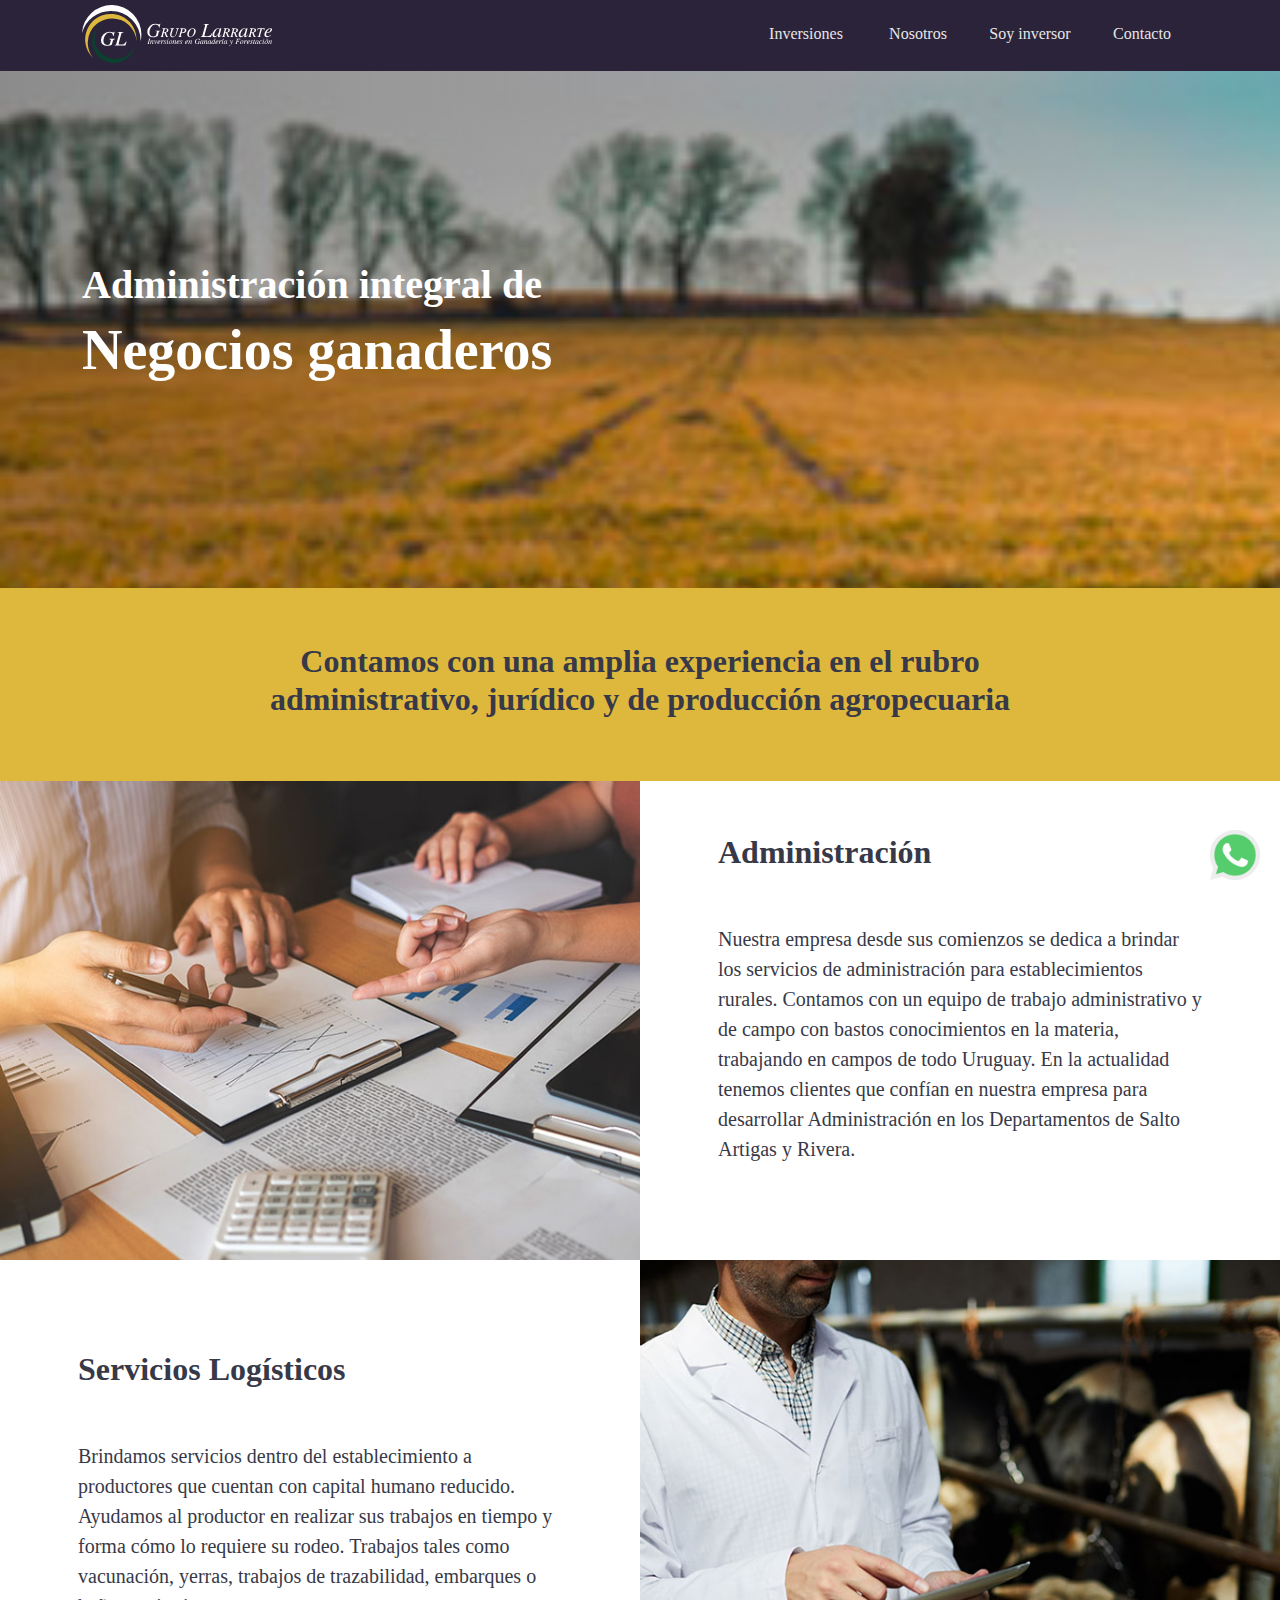
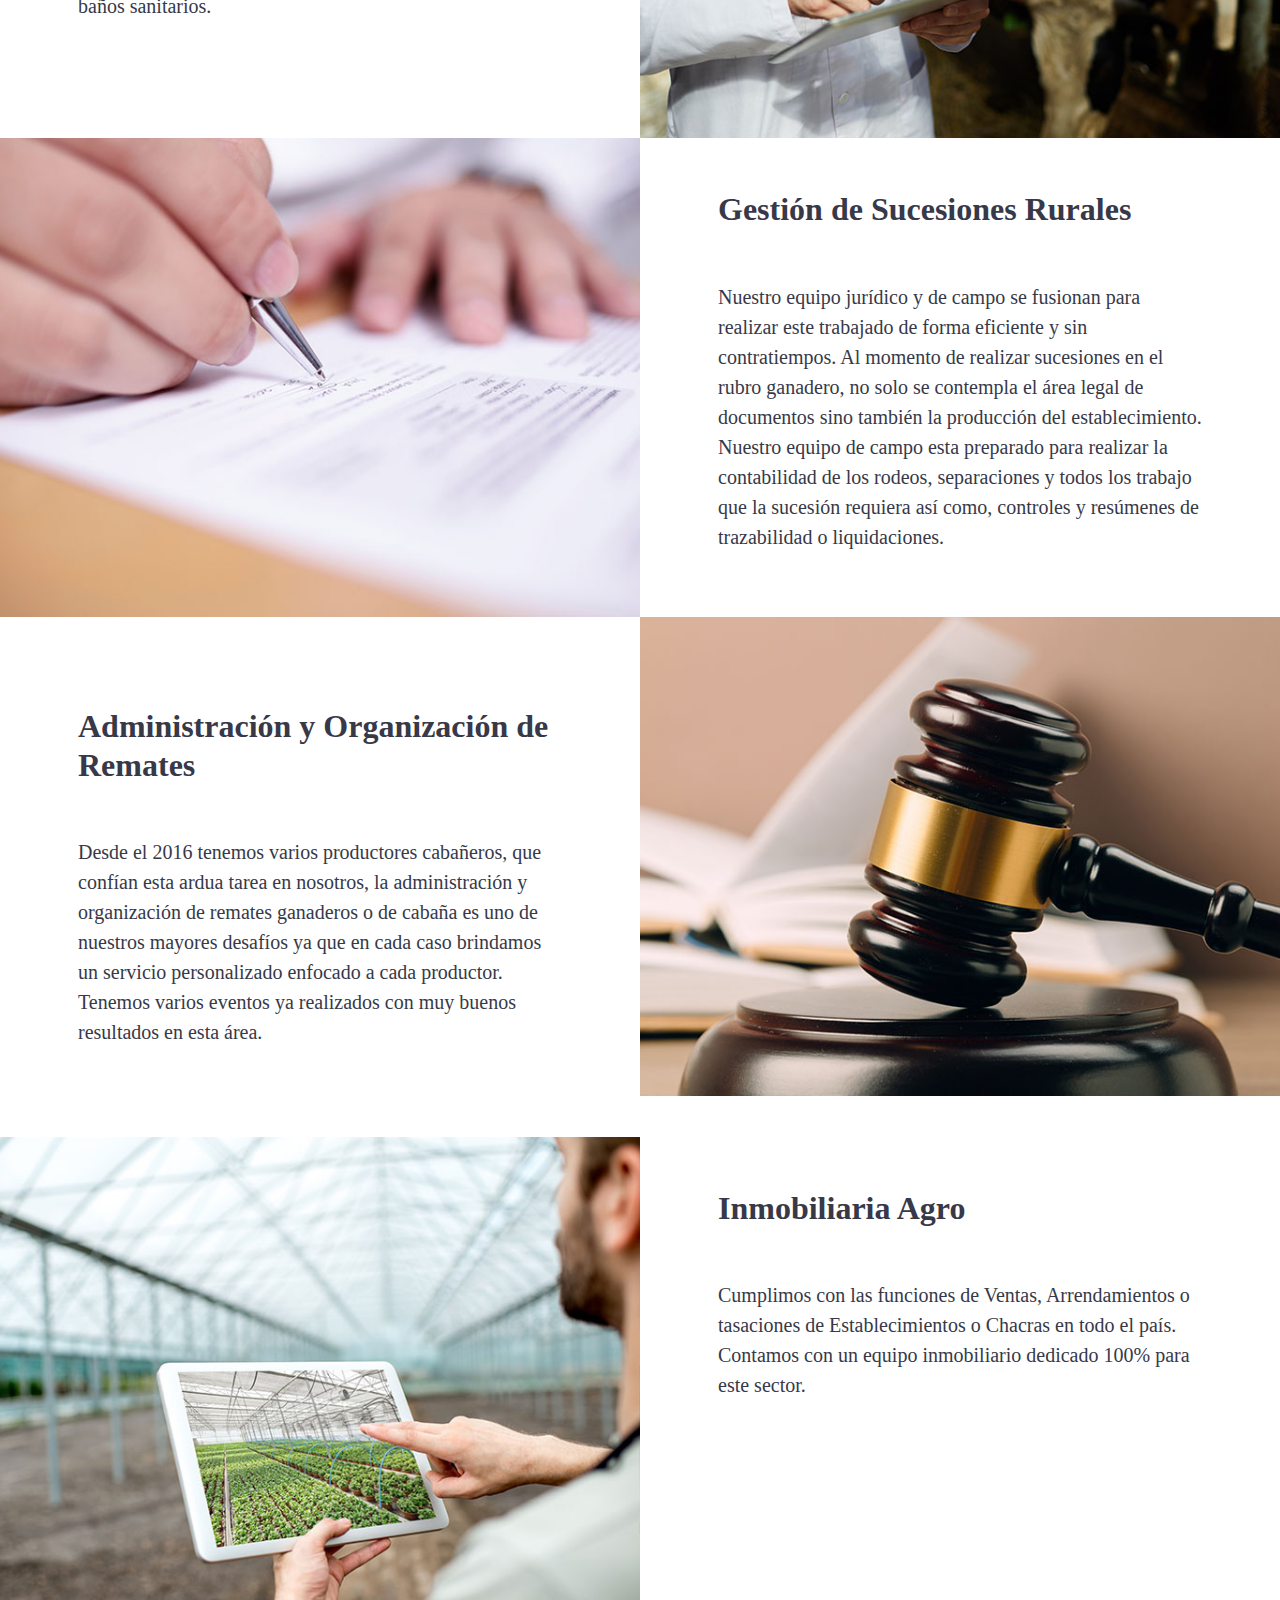
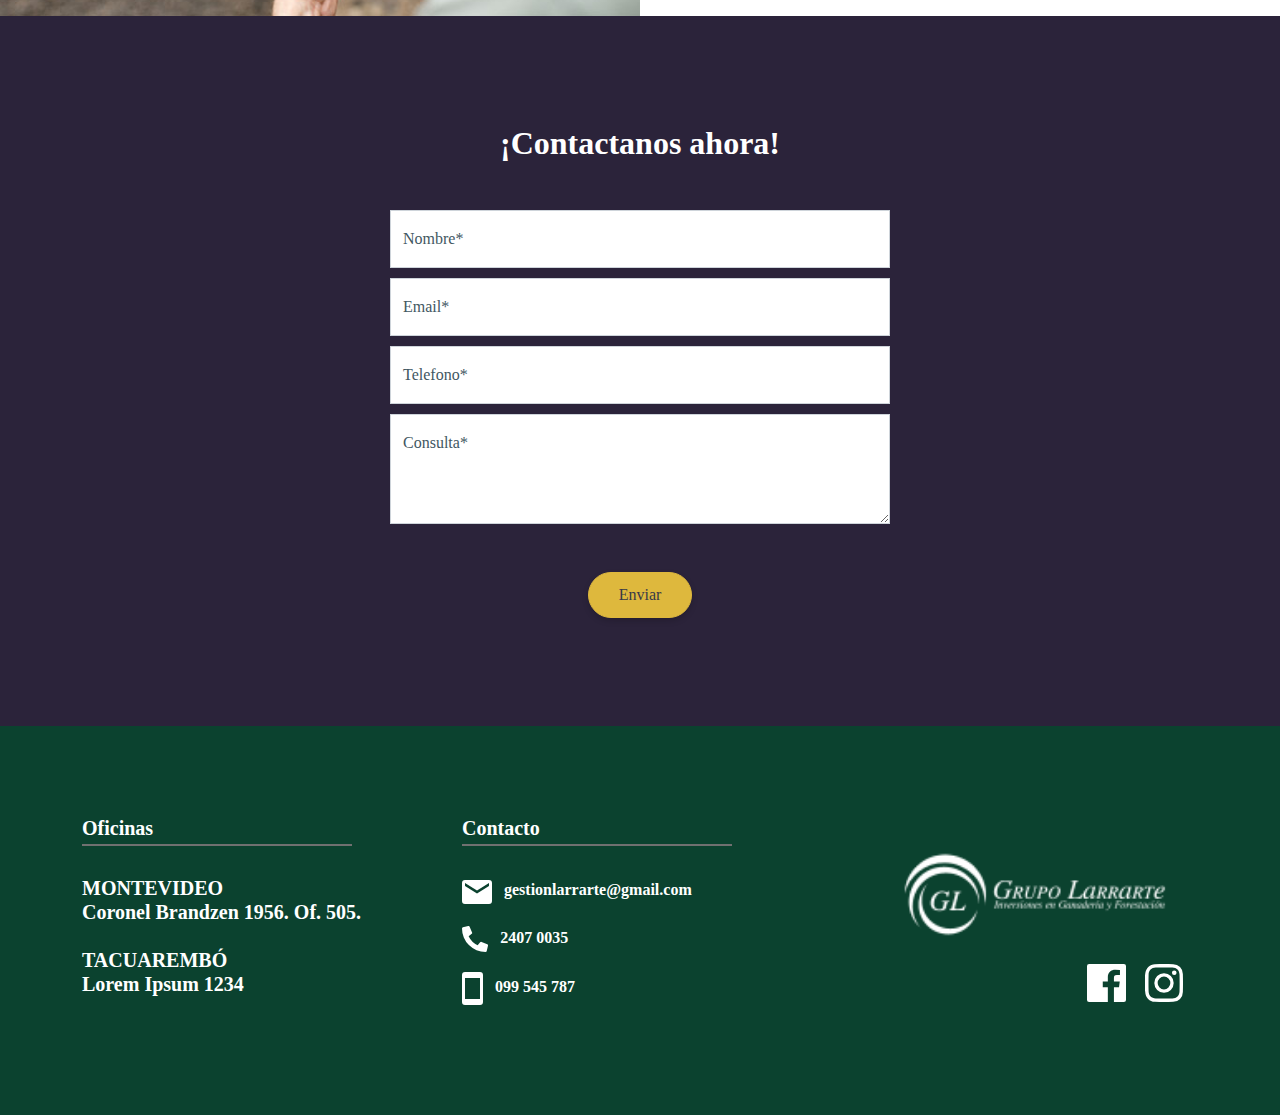
==== commit 60e59cbe: "fixed mobile 11082021 2057" ====
--- a/Administracion.html
+++ b/Administracion.html
@@ -109,7 +109,7 @@
               <div class="col-lg-6 col-12">
                 <div class="card-body card-rtext">
                   <h2 class="card-title">Inmobiliaria Agro</h2>
-                  <h5 class="card-text lh-base">Cumplimos con las funciones de Ventas , Arrendamientos o tasaciones de Establecimientos o Chacras en todo el país. Contamos con un equipo inmobiliario dedicado 100% para este sector.</h5>
+                  <h5 class="card-text lh-base">Cumplimos con las funciones de Ventas, Arrendamientos o tasaciones de Establecimientos o Chacras en todo el país. Contamos con un equipo inmobiliario dedicado 100% para este sector.</h5>
                 </div>
               </div>
             </div>
--- a/assets/styles/css/bundle.min.css
+++ b/assets/styles/css/bundle.min.css
@@ -1 +1 @@
-:root{font-size:16px}body{opacity:0}p.h1,h1,p.h2,h2,p.h3,h3,p.h4,h4,p.h5,h5,p.h6,h6{font-family:Raleway;color:#373948}.display-1,.display-4,.display-5,.display-6{font-family:Raleway}a,p,div,input,button,textarea{font-family:Roboto;color:#425762;font-size:1rem;font-weight:400}a{font-size:1rem}section{position:relative;padding:8vh 0}.btn.btn-primary{background-color:#deb83d;border-color:#deb83d;border-radius:0;padding:10px 30px;color:#373948;box-shadow:0px 3px 6px #00000029;border-radius:29px;opacity:1}.btn.btn-primary:hover,.btn.btn-primary:active,.btn.btn-primary:focus{background-color:#bfa240 !important;border-color:#bfa240 !important;box-shadow:0px 3px 6px #00000029;transition:.3s ease}section#image-carousel{padding:0;margin-top:66px}section#image-carousel .item{display:flex;flex-direction:column;justify-content:center}section#image-carousel .item img{filter:brightness(0.3);height:100vh}section#image-carousel .item h1{color:#fff;font-weight:600}section#image-carousel .titleCarousel{position:absolute;left:10%}section#image-carousel .owl-dots{display:none}section#image-carousel .owl-theme .owl-nav [class*=owl-]{margin:0px}section#image-carousel .owl-prev{width:69px;height:69px;position:absolute;top:40%;left:0%;background-color:#2B233A98;color:#b2b2b2}section#image-carousel .owl-next{width:69px;height:69px;position:absolute;top:40%;right:0%;background-color:#2B233A98;color:#b2b2b2}section#image-carousel .owl-prev span{display:block;background-image:url(../../images/arrow-left-solid.svg);background-repeat:no-repeat;filter:contrast(0);width:32px;height:31px;left:0;right:0;margin-left:auto;margin-right:auto;color:#2B233A98}section#image-carousel .owl-next span{display:block;background-image:url(../../images/arrow-right-solid.svg);background-repeat:no-repeat;filter:contrast(0);width:32px;height:31px;left:0;right:0;margin-left:auto;margin-right:auto;color:#2B233A98}section#image-carousel button:focus{outline:none}section#group{text-align:center}section#are-have{background-color:#2b233a;border:1px solid #707070;padding:90px 0}section#are-have .gif{display:grid;grid-template-columns:1fr 1fr 1fr;grid-gap:40px;text-align:center;align-items:end}section#are-have img{margin-bottom:13px}section#are-have h4{font-weight:700;color:#d0d0d0}section#investment{text-align:center}section#investment .ipadding{padding:50px}section#investment .grid-investment{display:flex;column-gap:40px;justify-content:space-evenly}section#investment .investment{position:relative;height:456px;max-width:407px;width:100%;padding:40px 0;display:flex;flex-direction:column;align-items:center;justify-content:space-between;background-repeat:no-repeat;background-size:cover}section#investment .investment a.btn.btn-primary{position:absolute;top:430px}section#investment .PGA{background-image:url(../../images/ganadero.jpg)}section#investment .Negocios{background-image:url(../../images/forestales.jpg)}section#investment .Construccion{background-image:url(../../images/construccion.jpg)}section#investment h2{color:#deb83d;font-weight:700}section#investment h5,section#investment h3{color:#fff;font-weight:700}section#managementI{background-image:url(../../images/fondo.png);background-size:cover;background-repeat:no-repeat;padding:10vh 0 15vh 0;text-align:center;display:flex;flex-direction:column;align-items:center;background-position:center}section#managementI .managementI{position:relative;display:flex;flex-direction:column;align-items:center;justify-content:center}section#managementI .giftransparent{padding:30px 20px;background-color:rgba(255,255,255,.79);border-radius:20px;position:relative;display:flex;flex-direction:row;align-items:center;justify-content:space-around;max-width:835px;max-height:211px;width:100%;height:100%;margin-top:16px}section#managementI .giftransparent img{width:100px;margin-bottom:15px;max-height:96px;height:100%}section#managementI a.btn.btn-primary{position:absolute;bottom:-23px}section#managementI h3{color:#707070;font-weight:700;margin-bottom:15px}section#managementI h1.display-6{color:#373948;font-weight:700}section#managementI h4{color:#2b233a;font-weight:700}section#managementII{background-color:#deb83d;padding:8vh 0 6vh 0}section#managementII h1{color:#373948;font-weight:700;margin-bottom:14px}section#managementII h4{color:#fff;font-weight:700}section#managementII img{position:absolute;right:0;bottom:0}section#contact{background-color:#2b233a;padding:12vh 0}section#contact h2{color:#fff;font-weight:700}section#contact .contact-center{display:flex;flex-direction:column;align-items:center;justify-content:center}section#contact input{margin-bottom:10px;border-radius:0}section#contact textarea{border-radius:0;width:100%}section#contact .contactForm{max-width:500px;width:100%}section#contact p.strong{display:flex;flex-direction:row;align-items:baseline}section#contact p.strong span{background:#fff;height:6px;width:6px;border-radius:100%;margin:0 3px}section#contact p.strong span:first-child{margin-left:6px}section#image-banner{background-image:linear-gradient(to right, rgba(0, 0, 0, 0.4), rgba(0, 0, 0, 0.1)),url(../../images/pga.jpg);background-size:cover;background-repeat:no-repeat;display:flex;flex-direction:column;justify-content:center;background-position:center;height:58vh;margin-top:66px}section#image-banner h1{color:#fff;font-weight:600}section#dynamic-table .container-fluid{padding:0 8%}section#dynamic-table .owl-prev{width:46px;height:51px;position:absolute;top:40%;left:-10%;background-color:#deb83d;color:#b2b2b2}section#dynamic-table .owl-next{width:46px;height:51px;position:absolute;top:40%;right:-10%;background-color:#deb83d;color:#b2b2b2}section#dynamic-table .owl-prev span{display:block;background-image:url(../../images/arrow-left-solid.svg);background-repeat:no-repeat;filter:invert(1);width:23px;height:22px;left:0;right:0;margin-left:auto;margin-right:auto;color:#2B233A98}section#dynamic-table .owl-next span{display:block;background-image:url(../../images/arrow-right-solid.svg);background-repeat:no-repeat;filter:invert(1);width:23px;height:22px;left:0;right:0;margin-left:auto;margin-right:auto;color:#2B233A98}section#dynamic-table h6{color:#fff}section#dynamic-table p{font-weight:700;font-size:1rem}section#dynamic-table .item{text-align:center}section#dynamic-table .list1:not(:last-child){border-bottom:1px solid #00000059}section#dynamic-table .list1{background-color:#2b233a;display:flex;flex-direction:row;align-items:center;padding:.5rem .5rem .5rem .8rem}section#dynamic-table .list1 .text-list p{color:#fff;font-weight:400}section#dynamic-table .list1 .img-list{width:40px;text-align:center;margin-right:15px}section#dynamic-table .list1 .img-list img{height:35px;width:40px}section#dynamic-table .list-group-item:not(:last-child){border-bottom:1px solid #373948}section#dynamic-table .list-group-item{padding:.5rem .5rem}section#dynamic-table .card{border:none;border-radius:0}section#dynamic-table .card .list-group.list-group-flush{box-shadow:0px 3px 6px #00000029;margin-bottom:18px}section#dynamic-table .card.prueba{margin-top:190px}section#dynamic-table .card-textp{text-align:initial}section#dynamic-table .card-header{border-radius:0}section#scheme{background-color:#deb83d;padding:12vh 0}section#scheme .display-5{text-align:center;font-weight:bold;margin-bottom:60px}section#scheme .gridscheme{display:grid;grid-template-columns:8% 1fr 8% 1fr 8% 1fr;align-items:center;grid-column-gap:10px;grid-row-gap:43px}section#scheme .gridscheme h5,section#scheme .gridscheme .display-1{color:#fff;font-weight:bold}section#scheme .gridscheme .display-1{text-align:center;font-size:90px}section#questions{padding:10vh 0 20vh 0}section#questions h1.display-5{font-weight:bold;text-align:center;margin-bottom:61px}section#questions .accordion-item{margin-bottom:10px}section#questions .accordion-item div#collapseOne{border:none}section#questions .accordion-item .accordion-body{font-size:1rem;font-weight:600;color:#373948}section#questions .accordion-item h4{font-weight:bold}section#questions .accordion-item h4 button.accordion-button.collapsed{background-color:#f4f4f4;border:none;box-shadow:none;text-align:left}section#questions .accordion-item h4 .accordion-button{font-size:1.5rem;font-weight:700}section#questions .accordion-item h4 .accordion-button::after{background-image:url(../../images/angle-down-solid.svg);background-size:1rem}section#questions .accordion-item h4 .accordion-button:not(.collapsed){color:#373948;background-color:#f4f4f4;border:none}section#questions .accordion-item h4 .accordion-button:not(.collapsed)::after{filter:grayscale(1)}section#company{text-align:center}section#company h2{font-weight:bold}section#directors h2{font-weight:bold;text-align:center;margin-bottom:47px}section#directors .cdirectors{display:flex;flex-direction:column;align-items:center;justify-content:center;margin-bottom:10px}section#directors .cdirectors .card{border:none}section#directors .cdirectors .card .card-body{flex:1 1 auto;padding:1rem 1rem 1rem 0rem}section#directors .cdirectors .card img.card-img-top{height:284px;width:288px;background-color:#00000029;border:none}section#directors .cdirectors .card p{margin-bottom:0rem;color:#707070}section#cabins h2{font-weight:bold;text-align:center;margin-bottom:47px}section#cabins .ccabins{display:flex;flex-direction:column;align-items:center;justify-content:center;margin-bottom:10px}section#cabins .ccabins .card{border:none}section#cabins .ccabins .card .card-body{text-align:center}section#cabins .ccabins .card img.card-img-top{height:284px;width:288px;background-color:#00000029;border:none}section#image-abanner{background-image:linear-gradient(to right, rgba(0, 0, 0, 0.4), rgba(0, 0, 0, 0.1)),url(../../images/menu2.jpg);background-size:cover;background-repeat:no-repeat;display:flex;flex-direction:column;justify-content:center;background-position:center;height:58vh;margin-top:66px}section#image-abanner h1{color:#fff;font-weight:600}section#image-abanner h1.display-4{color:#fff;font-weight:bold}section#experience{background-color:#deb83d;padding:6vh 0}section#experience h2{font-weight:bold;text-align:center}section#card-experience{padding:0}section#card-experience .cexperience{padding:0}section#card-experience .cexperience .card{border:none;border-radius:0}section#card-experience .cexperience .card .row.g-0 .img-fluid{width:100%}section#card-experience .cexperience .card .row.g-0 .card-body.card-ltext{padding:90px 78px}section#card-experience .cexperience .card .row.g-0 .card-body.card-rtext{padding:52px 78px}section#card-experience .cexperience .card .row.g-0 .card-body h2{font-weight:bold;margin-bottom:53px}section#nimage-banner{background-image:linear-gradient(to right, rgba(0, 0, 0, 0.4), rgba(0, 0, 0, 0.1)),url(../../images/negocios.png);background-size:cover;background-repeat:no-repeat;display:flex;flex-direction:column;justify-content:center;background-position:center;height:58vh;margin-top:66px}section#nimage-banner h1{color:#fff;font-weight:600}section#nimage-banner h1.display-4{color:#fff;font-weight:bold}section#benefits{padding:12vh 0;display:flex;flex-direction:column;align-items:center;justify-content:center;background-color:#0b422f}section#benefits .h2tittle{margin-bottom:95px}section#benefits h2{text-align:center;color:#fff;font-weight:bold}section#benefits .gridbenefits{display:grid;grid-template-columns:1fr 1fr;grid-gap:50px 100px;text-align:center}section#benefits .gridbenefits img{margin-bottom:28px;height:100px}section#benefits .gridbenefits h5{color:#fff;font-weight:700}@media(max-width: 991px){section{padding:8vh 5vh}section#image-carousel h1.fb{font-weight:900;margin-top:27px}section#image-carousel .owl-prev{width:50px;height:50px}section#image-carousel .owl-next{width:50px;height:50px}section#image-carousel .owl-prev span{width:21px;height:20px}section#image-carousel .owl-next span{width:21px;height:20px}section#investment .ipadding{padding:0 25px}section#investment .grid-investment{grid-template-columns:1fr;grid-gap:50px;display:flex;flex-direction:column;align-items:center;justify-content:center}section#are-have .gif{grid-template-columns:1fr 1fr}section#managementI{padding:6vh 5vh}section#managementI .giftransparent{padding:40px 20px;flex-direction:column;max-width:335px;max-height:600px;width:100%;height:100%}section#managementI .ranchers{padding-top:20px}section#managementII{padding:5vh 5vh}section#managementII img{display:none}section#managementII h1{margin-bottom:10px}section#dynamic-table .container-fluid{padding:0 8%;text-align:center;display:flex;flex-direction:column;align-items:center}section#dynamic-table .card.prueba{margin-top:180px}section#scheme{padding:8vh 0}section#scheme .display-5{margin-bottom:30px}section#scheme .gridscheme{grid-template-columns:15% 1fr}section#scheme .gridscheme h1.display-1{font-size:82px}section#questions{padding:8vh 0}section#card-experience .itrevert{flex-direction:column-reverse}section#card-experience .img-fluid{width:100vw}section#card-experience .cexperience .card .row.g-0 .card-body{padding:31px}section#card-experience .cexperience .card .row.g-0 .card-body h2{margin-bottom:18px}section#benefits{padding:8vh 0;display:flex;flex-direction:column;align-items:center;justify-content:center;background-color:#0b422f}section#benefits .h2tittle{margin-bottom:55px}section#benefits .gridbenefits{grid-template-columns:1fr;grid-gap:50px}section#contact{padding:12vh 5vh}}@media(max-width: 767px){section#image-carousel .owl-prev{width:50px;height:50px}section#image-carousel .owl-next{width:50px;height:50px}section#image-carousel .owl-prev span{width:21px;height:20px}section#image-carousel .owl-next span{width:21px;height:20px}section#investment{padding:5vh 0}section#investment .investment{height:400px}section#investment .investment a.btn.btn-primary{top:375px}}@media(max-width: 575px){section#image-carousel .owl-prev{width:30px;height:30px}section#image-carousel .owl-next{width:30px;height:30px}section#image-carousel .owl-prev span{width:15px;height:14px}section#image-carousel .owl-next span{width:15px;height:14px}section#are-have .gif{grid-template-columns:1fr;grid-gap:30px}section#investment .investment{height:390px}section#investment .investment a.btn.btn-primary{top:365px}section#investment .investment .ibottom{margin-bottom:20px}section#image-banner{height:50vh}section#nimage-banner{height:50vh}section#dynamic-table .container-fluid{padding:0 10%}section#dynamic-table .container-fluid .owl-prev{left:-14%}section#dynamic-table .container-fluid .owl-next{right:-14%}}@media(max-width: 380px){section#investment .investment{padding:10px}}header{background-color:#2b233a;position:fixed;z-index:10;width:100%;max-width:100 vw;top:0;left:0;height:71px}header a{color:#e6e6e6 !important}header ul.navbar-nav.mb-2.mb-lg-0{height:100%}header ul.navbar-nav li.nav-item{height:100%}header .navbar-expand-lg{justify-content:space-between;align-items:stretch}header .navbar-collapse{width:100%;display:flex;flex-direction:row;align-items:flex-end;justify-content:flex-end}header .navbar-collapse li.nav-item{width:112px;display:flex;flex-direction:column;justify-content:center;align-items:center}header .dropdown-toggle::after{display:none}header .dropdown-item:focus,header .dropdown-item:hover{color:#deb83d;background-color:#f8f9fa}header .navbar .nav-item:hover .dropdown-menu{display:block}header .dropdown-menu{left:-380px;padding:30px;top:95%}header .dropdown-menu .grid-menu{display:grid;grid-template-columns:1fr 1fr;column-gap:90px;row-gap:50px}header .dropdown-menu h6{margin-bottom:14px}header .dropdown-menu span.dropdown-item{display:flex;flex-direction:row;align-items:center;column-gap:20px;filter:none}header .dropdown-menu span.dropdown-item .mtext h6{margin-bottom:5px}header .dropdown-menu span.dropdown-item .mtext a{color:#deb83d !important;text-decoration:none}header .dropdown-menu .dropdown-item:hover a,header .dropdown-menu .dropdown-item:hover a:hover,header .dropdown-menu .dropdown-item:focus a,header .dropdown-menu .dropdown-item:focus a:hover{border-color:#deb83d;border-bottom:1px solid;color:#deb83d}header span{background-image:url(assets/images/bars-white.svg);filter:invert(100%)}header .navbar-light .navbar-toggler{color:#2b233a;border:0px solid rgba(0,0,0,.1)}header .navbar{padding:0}header .navbar-toggler{transition:box-shadow .15s ease-in-out}header #whatsappBtn{position:fixed;bottom:20px;right:20px;width:auto;padding:0;z-index:10}header #whatsappBtn a{display:-webkit-box;display:-webkit-flex;display:-ms-flexbox;display:flex;-webkit-box-orient:vertical;-webkit-box-direction:normal;-webkit-flex-direction:column;-ms-flex-direction:column;flex-direction:column;-webkit-box-align:center;-webkit-align-items:center;-ms-flex-align:center;align-items:center;-webkit-box-pack:center;-webkit-justify-content:center;-ms-flex-pack:center;justify-content:center;text-decoration:none}header #whatsappBtn a span{background:var(--secondary);padding:6px 10px;font-size:14px;margin-top:-6px}header #whatsappBtn a:hover{text-decoration:none;color:var(--text)}header #whatsappBtn button{-webkit-border-radius:100%;border-radius:100%;padding:0px;border:none;position:relative;z-index:1;-webkit-animation:brickBtn 6s infinite;animation:brickBtn 6s infinite}header #whatsappBtn button img{width:50px}header #whatsappBtn button:focus{outline:none}@media(max-width: 991px){header{height:auto}header ul.navbar-nav.mb-2.mb-lg-0{padding-top:10px}header li{padding:0 10px}header .dropdown-menu{left:0;padding:10px 0}header .dropdown-menu .grid-menu{row-gap:10px;grid-template-columns:1fr}header .dropdown-menu .grid-menu span.dropdown-item{align-items:center}header .dropdown-menu .grid-menu span.dropdown-item .mimg{display:none}header .dropdown-menu{background-color:rgba(255,255,255,.3);margin-bottom:10px}header .dropdown-menu h6{color:#fff}header .navbar-collapse{justify-content:flex-start;border-top:2px solid #deb83d;margin-top:10px}header .navbar-collapse .navbar-nav{width:100%}header .navbar-collapse .navbar-nav li.nav-item{align-items:flex-start;width:auto;height:auto}header .navbar-collapse .navbar-nav .nav-item:not(:last-child){border-bottom:solid 1px #ffffff50;width:100%}}footer{background-color:#0b422f;padding:10vh 0}footer h5,footer a{color:#fff;text-decoration:none;font-weight:bold;margin-bottom:20px}footer a:hover{color:#fff}footer .line{border:1px solid #707070;max-width:270px;width:100%;margin-bottom:30px}footer .logo{width:300px}footer .ifooter2{padding-right:12px}footer .ifooter3{padding-right:15px}footer .contact3{display:flex;flex-direction:column;justify-content:space-evenly;align-items:flex-end}@media(max-width: 991.98px){footer{padding:12vh 5vh;text-align:left}footer h5{margin-bottom:30px}footer .contact2,footer .contact3{padding-top:40px}footer .contact3{align-items:flex-start}footer .contact3 .contac-img{margin-bottom:40px}}/*# sourceMappingURL=bundle.min.css.map */
+:root{font-size:16px}body{opacity:0}p.h1,h1,p.h2,h2,p.h3,h3,p.h4,h4,p.h5,h5,p.h6,h6{font-family:Raleway;color:#373948}.display-1,.display-4,.display-5,.display-6{font-family:Raleway}a,p,div,input,button,textarea{font-family:Roboto;color:#425762;font-size:1rem;font-weight:400}a{font-size:1rem}.accordion-button:focus{border:0;box-shadow:none}section{position:relative;padding:8vh 0}.btn.btn-primary{background-color:#deb83d;border-color:#deb83d;border-radius:0;padding:10px 30px;color:#373948;box-shadow:0px 3px 6px #00000029;border-radius:29px;opacity:1}.btn.btn-primary:hover,.btn.btn-primary:active,.btn.btn-primary:focus{background-color:#bfa240 !important;border-color:#bfa240 !important;box-shadow:0px 3px 6px #00000029;transition:.3s ease}section#group{text-align:center}section#investment{text-align:center}section#investment .ipadding{padding:50px}section#investment .grid-investment{display:flex;column-gap:40px;justify-content:space-evenly}section#investment .investment{position:relative;height:456px;max-width:407px;width:100%;padding:40px 0;display:flex;flex-direction:column;align-items:center;justify-content:space-between;background-repeat:no-repeat;background-size:cover}section#investment .investment a.btn.btn-primary{position:absolute;top:430px}section#investment .PGA{background-image:url(../../images/ganadero.jpg)}section#investment .Negocios{background-image:url(../../images/forestales.jpg)}section#investment .Construccion{background-image:url(../../images/construccion.jpg)}section#investment h2{color:#deb83d;font-weight:700}section#investment h5,section#investment h3{color:#fff;font-weight:700}section#managementII{background-color:#deb83d;padding:8vh 0 6vh 0}section#managementII h1{color:#373948;font-weight:700;margin-bottom:14px}section#managementII h4{color:#fff;font-weight:700}section#managementII img{position:absolute;right:0;bottom:0}section#contact{background-color:#2b233a;padding:12vh 0}section#contact h2{color:#fff;font-weight:700}section#contact .contact-center{display:flex;flex-direction:column;align-items:center;justify-content:center}section#contact input{margin-bottom:10px;border-radius:0}section#contact textarea{border-radius:0;width:100%}section#contact .contactForm{max-width:500px;width:100%}section#contact p.strong{display:flex;flex-direction:row;align-items:baseline}section#contact p.strong span{background:#fff;height:6px;width:6px;border-radius:100%;margin:0 3px}section#contact p.strong span:first-child{margin-left:6px}section#image-banner{background-image:linear-gradient(180deg, #00000000 0%, #00000003 2%, #00000096 100%),url(../../images/pga.jpg);background-size:cover;background-repeat:no-repeat;display:flex;flex-direction:column;justify-content:center;background-position:center;height:58vh;margin-top:66px}section#image-banner h1{color:#fff;font-weight:600}section#questions{padding:10vh 0 20vh 0}section#questions h1.display-5{font-weight:bold;text-align:center;margin-bottom:61px}section#questions .accordion-item{margin-bottom:10px}section#questions .accordion-item div#collapseOne{border:none}section#questions .accordion-item .accordion-body{font-size:1rem;font-weight:600;color:#373948}section#questions .accordion-item h4{font-weight:bold}section#questions .accordion-item h4 button.accordion-button.collapsed{background-color:#f4f4f4;border:none;box-shadow:none;text-align:left}section#questions .accordion-item h4 .accordion-button{font-size:1.5rem;font-weight:700}section#questions .accordion-item h4 .accordion-button::after{background-image:url(../../images/angle-down-solid.svg);background-size:1rem}section#questions .accordion-item h4 .accordion-button:not(.collapsed){color:#373948;background-color:#f4f4f4;border:none}section#questions .accordion-item h4 .accordion-button:not(.collapsed)::after{filter:grayscale(1)}section#company{text-align:center}section#company h2{font-weight:bold}section#directors h2{font-weight:bold;text-align:center;margin-bottom:47px}section#directors .cdirectors{display:flex;flex-direction:column;align-items:center;justify-content:center;margin-bottom:10px}section#directors .cdirectors .card{border:none}section#directors .cdirectors .card .card-body{flex:1 1 auto;padding:1rem 1rem 1rem 0rem}section#directors .cdirectors .card img.card-img-top{height:284px;width:288px;background-color:#00000029;border:none}section#directors .cdirectors .card p{margin-bottom:0rem;color:#707070}section#cabins h2{font-weight:bold;text-align:center;margin-bottom:47px}section#cabins .ccabins{display:flex;flex-direction:column;align-items:center;justify-content:center;margin-bottom:10px}section#cabins .ccabins .card{border:none}section#cabins .ccabins .card .card-body{text-align:center}section#cabins .ccabins .card img.card-img-top{height:284px;width:288px;background-color:#00000029;border:none}section#image-abanner{background-image:linear-gradient(to right, rgba(0, 0, 0, 0.4), rgba(0, 0, 0, 0.1)),url(../../images/menu2.jpg);background-size:cover;background-repeat:no-repeat;display:flex;flex-direction:column;justify-content:center;background-position:center;height:58vh;margin-top:66px}section#image-abanner h1{color:#fff;font-weight:600}section#image-abanner h1.display-4{color:#fff;font-weight:bold}section#experience{background-color:#deb83d;padding:6vh 0}section#experience h2{font-weight:bold;text-align:center}section#nimage-banner{background-image:linear-gradient(to right, rgba(0, 0, 0, 0.4), rgba(0, 0, 0, 0.1)),url(../../images/negocios.png);background-size:cover;background-repeat:no-repeat;display:flex;flex-direction:column;justify-content:center;background-position:center;height:58vh;margin-top:66px}section#nimage-banner h1{color:#fff;font-weight:600}section#nimage-banner h1.display-4{color:#fff;font-weight:bold}@media(max-width: 991px){section{padding:8vh 5vh}section#questions{padding:5vh 0 5vh}h5,.h5{font-size:1rem}section#image-carousel h1.fb{font-weight:900;margin-top:27px}section#image-carousel .owl-prev{width:50px;height:50px}section#image-carousel .owl-next{width:50px;height:50px}section#image-carousel .owl-prev span{width:21px;height:20px}section#image-carousel .owl-next span{width:21px;height:20px}section#investment .ipadding{padding:0 25px}section#investment .grid-investment{grid-template-columns:1fr;grid-gap:50px;display:flex;flex-direction:column;align-items:center;justify-content:center}section#are-have .gif{grid-template-columns:1fr 1fr}section#managementII{padding:5vh 3vh}section#managementII img{display:none}section#managementII h1{margin-bottom:10px}}@media(max-width: 767px){section#investment{padding:6vh 0 8vh}section#investment .investment{height:400px}section#investment .investment a.btn.btn-primary{top:375px}}@media(max-width: 575px){section#investment .investment{height:390px}section#investment .investment a.btn.btn-primary{top:365px}section#investment .investment .ibottom{margin-bottom:20px}section#image-banner{height:50vh}section#nimage-banner{height:50vh}}@media(max-width: 380px){section#investment .investment{padding:10px}}header{background-color:#2b233a;position:fixed;z-index:10;width:100%;max-width:100 vw;top:0;left:0;height:71px}header a{color:#e6e6e6 !important}header ul.navbar-nav.mb-2.mb-lg-0{height:100%}header ul.navbar-nav li.nav-item{height:100%}header .navbar-expand-lg{justify-content:space-between;align-items:stretch}.navbar-collapse{width:100%;display:flex;flex-direction:row;align-items:flex-end;justify-content:flex-end}.navbar-collapse li.nav-item{width:112px;display:flex;flex-direction:column;justify-content:center;align-items:center}.dropdown-toggle::after{display:none}.dropdown-item:focus,.dropdown-item:hover{color:#deb83d;background-color:#f8f9fa}.dropdown-menu{left:-380px;padding:30px;top:95%}.dropdown-menu .grid-menu{display:grid;grid-template-columns:1fr 1fr;column-gap:90px;row-gap:50px}.dropdown-menu h6{margin-bottom:14px}.dropdown-menu span.dropdown-item{display:flex;flex-direction:row;align-items:center;column-gap:20px;filter:none}.dropdown-menu span.dropdown-item .mtext h6{margin-bottom:5px}.dropdown-menu span.dropdown-item .mtext a{color:#deb83d !important;text-decoration:none}.dropdown-menu .dropdown-item:hover a,.dropdown-menu .dropdown-item:hover a:hover,.dropdown-menu .dropdown-item:focus a,.dropdown-menu .dropdown-item:focus a:hover{border-color:#deb83d;border-bottom:1px solid;color:#deb83d}span.navbar-toggler-icon{background-image:url(assets/images/bars-white.svg);filter:invert(100%)}.navbar-light .navbar-toggler{color:#2b233a;border:0px solid rgba(0,0,0,.1)}.navbar{padding:0}.navbar-toggler{transition:box-shadow .15s ease-in-out}#whatsappBtn{position:fixed;bottom:20px;right:20px;width:auto;padding:0;z-index:10}#whatsappBtn a{display:-webkit-box;display:-webkit-flex;display:-ms-flexbox;display:flex;-webkit-box-orient:vertical;-webkit-box-direction:normal;-webkit-flex-direction:column;-ms-flex-direction:column;flex-direction:column;-webkit-box-align:center;-webkit-align-items:center;-ms-flex-align:center;align-items:center;-webkit-box-pack:center;-webkit-justify-content:center;-ms-flex-pack:center;justify-content:center;text-decoration:none}#whatsappBtn a span{background:var(--secondary);padding:6px 10px;font-size:14px;margin-top:-6px}#whatsappBtn a:hover{text-decoration:none;color:var(--text)}#whatsappBtn button{-webkit-border-radius:100%;border-radius:100%;padding:0px;border:none;position:relative;z-index:1;-webkit-animation:brickBtn 6s infinite;animation:brickBtn 6s infinite}#whatsappBtn button img{width:50px}#whatsappBtn button:focus{outline:none}@media(max-width: 991px){header{height:auto}header ul.navbar-nav.mb-2.mb-lg-0{padding-top:10px}header li{padding:0 10px}header .dropdown-menu{left:0;padding:10px 0}header .dropdown-menu .grid-menu{row-gap:10px;grid-template-columns:1fr}header .dropdown-menu .grid-menu span.dropdown-item .mimg{display:none}header .dropdown-menu .grid-menu span.dropdown-item .mtext span{display:none}header .dropdown-item:focus,header .dropdown-item:hover,header .dropdown-item:active{color:#deb83d;background-color:#6b6575}header .dropdown-menu{background-color:rgba(255,255,255,.3);margin-bottom:10px}header .dropdown-menu h6{color:#fff}header .navbar-collapse{justify-content:flex-start;border-top:2px solid #deb83d;margin-top:10px}header .navbar-collapse .navbar-nav{width:100%}header .navbar-collapse .navbar-nav li.nav-item{align-items:flex-start;width:auto;height:auto}header .navbar-collapse .navbar-nav .nav-item:not(:last-child){border-bottom:solid 1px #ffffff50;width:100%}}@media(min-width: 992px){.navbar .nav-item:hover .dropdown-menu{display:block}}section#image-carousel{padding:0;margin-top:66px}section#image-carousel .item{display:flex;flex-direction:column;justify-content:center}section#image-carousel .item .bg-carousel{background-size:cover;background-position:center;background-repeat:no-repeat;height:calc(100vh - 66px);width:100%}section#image-carousel .item .bg-carousel:before{content:"";position:absolute;width:100%;height:100%;background:transparent linear-gradient(180deg, #00000000 0%, #00000003 2%, #00000096 100%) 0% 0% no-repeat padding-box}section#image-carousel .item h1{color:#fff;font-weight:600}section#image-carousel .titleCarousel{position:absolute;left:10%}section#image-carousel .owl-dots{display:none}section#image-carousel .owl-theme .owl-nav [class*=owl-]{margin:0px}section#image-carousel .owl-nav{margin:0}section#image-carousel .owl-prev{width:69px;height:69px;position:absolute;top:40%;left:0%;background-color:#2B233A98;color:#b2b2b2}section#image-carousel .owl-next{width:69px;height:69px;position:absolute;top:40%;right:0%;background-color:#2B233A98;color:#b2b2b2}section#image-carousel .owl-prev span{display:block;background-image:url(../../images/arrow-left-solid.svg);background-repeat:no-repeat;filter:contrast(0);width:32px;height:31px;left:0;right:0;margin-left:auto;margin-right:auto;color:#2B233A98}section#image-carousel .owl-next span{display:block;background-image:url(../../images/arrow-right-solid.svg);background-repeat:no-repeat;filter:contrast(0);width:32px;height:31px;left:0;right:0;margin-left:auto;margin-right:auto;color:#2B233A98}section#image-carousel button:focus{outline:none}section#are-have{background-color:#2b233a;border:1px solid #707070;padding:90px 0}section#are-have .gif{display:grid;grid-template-columns:1fr 1fr 1fr;grid-gap:40px;text-align:center;align-items:end}section#are-have img{margin-bottom:13px}section#are-have h4{font-weight:700;color:#d0d0d0}section#managementI{background-image:url(../../images/fondo.png);background-size:cover;background-repeat:no-repeat;padding:10vh 0 15vh 0;text-align:center;display:flex;flex-direction:column;align-items:center;background-position:center}section#managementI .managementI{position:relative;display:flex;flex-direction:column;align-items:center;justify-content:center}section#managementI .giftransparent{padding:30px 20px;background-color:rgba(255,255,255,.79);border-radius:20px;position:relative;display:flex;flex-direction:row;align-items:center;justify-content:space-around;max-width:835px;max-height:211px;width:100%;height:100%;margin-top:16px}section#managementI .giftransparent img{width:100px;margin-bottom:15px;max-height:96px;height:100%}section#managementI a.btn.btn-primary{position:absolute;bottom:-23px}section#managementI h3{color:#707070;font-weight:700;margin-bottom:15px}section#managementI h1.display-6{color:#373948;font-weight:700}section#managementI h4{color:#2b233a;font-weight:700}@media(max-width: 991px){section#managementI{padding:6vh 5vh 9vh}section#managementI .giftransparent{padding:40px 20px 60px;flex-direction:column;max-width:335px;max-height:600px;width:100%;height:100%}section#managementI .ranchers{padding-top:20px}}@media(max-width: 767px){section#image-carousel .owl-prev{width:50px;height:50px}section#image-carousel .owl-nav{display:none}section#image-carousel .owl-next{width:50px;height:50px}section#image-carousel .owl-prev span{width:21px;height:20px}section#image-carousel .owl-next span{width:21px;height:20px}}@media(max-width: 575px){section#image-carousel .owl-prev{width:30px;height:30px}section#image-carousel .owl-next{width:30px;height:30px}section#image-carousel .owl-prev span{width:15px;height:14px}section#image-carousel .owl-next span{width:15px;height:14px}section#are-have .gif{grid-template-columns:1fr;grid-gap:30px}}section#dynamic-table .container-fluid{padding:0 8%}section#dynamic-table .owl-prev{width:46px;height:51px;position:absolute;top:40%;left:-10%;background-color:#deb83d;color:#b2b2b2}section#dynamic-table .owl-next{width:46px;height:51px;position:absolute;top:40%;right:-10%;background-color:#deb83d;color:#b2b2b2}section#dynamic-table .owl-prev span{display:block;background-image:url(../../images/arrow-left-solid.svg);background-repeat:no-repeat;filter:invert(1);width:23px;height:22px;left:0;right:0;margin-left:auto;margin-right:auto;color:#2B233A98}section#dynamic-table .owl-next span{display:block;background-image:url(../../images/arrow-right-solid.svg);background-repeat:no-repeat;filter:invert(1);width:23px;height:22px;left:0;right:0;margin-left:auto;margin-right:auto;color:#2B233A98}section#dynamic-table h6{color:#fff}section#dynamic-table p{font-weight:700;font-size:1rem}section#dynamic-table .item{text-align:center}section#dynamic-table .list1:not(:last-child){border-bottom:1px solid #00000059}section#dynamic-table .list1{background-color:#2b233a;display:flex;flex-direction:row;align-items:center;padding:.5rem .5rem .5rem .8rem}section#dynamic-table .list1 .text-list p{color:#fff;font-weight:400}section#dynamic-table .list1 .img-list{width:40px;text-align:center;margin-right:15px}section#dynamic-table .list1 .img-list img{height:35px;width:40px}section#dynamic-table .list-group-item:not(:last-child){border-bottom:1px solid #373948}section#dynamic-table .list-group-item{padding:.5rem .5rem}section#dynamic-table .card{border:none;border-radius:0}section#dynamic-table .card .list-group.list-group-flush{box-shadow:0px 3px 6px #00000029;margin-bottom:18px}section#dynamic-table .card.prueba{margin-top:190px}section#dynamic-table .card-textp{text-align:initial}section#dynamic-table .card-header{border-radius:0}#carouselcard{margin-left:0;margin-right:0}#carouselcard .owl-stage-outer{padding:0}section#scheme{background-color:#deb83d;padding:12vh 0}section#scheme .display-5{text-align:center;font-weight:bold;margin-bottom:60px}section#scheme .gridscheme{display:grid;grid-template-columns:8% 1fr 8% 1fr 8% 1fr;align-items:center;grid-column-gap:10px;grid-row-gap:43px}section#scheme .gridscheme h5,section#scheme .gridscheme .display-1{color:#fff;font-weight:bold;margin-bottom:0}section#scheme .gridscheme .display-1{text-align:center;font-size:90px}@media(max-width: 991px){section#dynamic-table{padding:8vh 0}section#dynamic-table .card.prueba{margin-top:0px}.container-fluid{padding:0 8%;text-align:center;display:flex;flex-direction:column;align-items:center}#carouselcard{padding:0 12px}#carouselcard .owl-stage-outer,#carouselcard .owl-stage,#carouselcard .owl-item{height:100%}#carouselcard .owl-stage{align-items:center;display:flex}section#scheme{padding:8vh 0}section#scheme .display-5{margin-bottom:30px}section#scheme .gridscheme{grid-template-columns:15% 1fr}section#scheme .gridscheme h1.display-1{font-size:82px}}@media(max-width: 575px){section#dynamic-table .container-fluid{padding:0 10%}section#dynamic-table .container-fluid .owl-prev{left:-40px}section#dynamic-table .container-fluid .owl-next{right:-40px}}section#benefits{padding:12vh 0;display:flex;flex-direction:column;align-items:center;justify-content:center;background-color:#0b422f}section#benefits .h2tittle{margin-bottom:95px}section#benefits h2{text-align:center;color:#fff;font-weight:bold}section#benefits .gridbenefits{display:grid;grid-template-columns:1fr 1fr;grid-gap:50px 100px;text-align:center}section#benefits .gridbenefits img{margin-bottom:28px;height:100px}section#benefits .gridbenefits h5{color:#fff;font-weight:700}@media(max-width: 991px){section#benefits{padding:8vh 30px;display:flex;flex-direction:column;align-items:center;justify-content:center;background-color:#0b422f}section#benefits .h2tittle{margin-bottom:55px}section#benefits .gridbenefits{grid-template-columns:1fr;grid-gap:50px}}section#card-experience{padding:0}section#card-experience .cexperience{padding:0}section#card-experience .cexperience .card{border:none;border-radius:0}section#card-experience .cexperience .card .row.g-0 .img-fluid{width:100%}section#card-experience .cexperience .card .row.g-0 .card-body.card-ltext{padding:90px 78px}section#card-experience .cexperience .card .row.g-0 .card-body.card-rtext{padding:52px 78px}section#card-experience .cexperience .card .row.g-0 .card-body h2{font-weight:bold;margin-bottom:53px}@media(max-width: 991px){section#card-experience .container-fluid{padding:0}section#card-experience .container-fluid>.row{margin-left:0;margin-right:0}section#card-experience .itrevert{flex-direction:column-reverse}section#card-experience .img-fluid{width:100vw}section#card-experience .cexperience .card .row.g-0 .card-body{padding:30px 35px !important;text-align:left}section#card-experience .cexperience .card .row.g-0 .card-body h2{margin-bottom:18px}}@media(max-width: 991px){section#contact,section#cabins{padding:45px 3vh}section#company,section#directors{padding:45px 3vh 0}}footer{background-color:#0b422f;padding:10vh 0}footer h5,footer a{color:#fff;text-decoration:none;font-weight:bold;margin-bottom:20px}footer a:hover{color:#fff}footer .line{border:1px solid #707070;max-width:270px;width:100%;margin-bottom:30px}footer .logo{width:300px}footer .ifooter2{padding-right:12px}footer .ifooter3{padding-right:15px}footer .contact3{display:flex;flex-direction:column;justify-content:space-evenly;align-items:flex-end}@media(max-width: 991.98px){footer{padding:45px 3vh;text-align:left}footer h5{margin-bottom:30px}footer .contact2,footer .contact3{padding-top:15px}footer .contact3{align-items:flex-start}footer .contact3 .contac-img{margin-bottom:40px}footer .contac-red{width:100%;text-align:center}}/*# sourceMappingURL=bundle.min.css.map */
--- a/assets/styles/css/bundle.min.css
+++ b/assets/styles/css/bundle.min.css
@@ -1 +1 @@
-:root{font-size:16px}body{opacity:0}p.h1,h1,p.h2,h2,p.h3,h3,p.h4,h4,p.h5,h5,p.h6,h6{font-family:Raleway;color:#373948}.display-1,.display-4,.display-5,.display-6{font-family:Raleway}a,p,div,input,button,textarea{font-family:Roboto;color:#425762;font-size:1rem;font-weight:400}a{font-size:1rem}section{position:relative;padding:8vh 0}.btn.btn-primary{background-color:#deb83d;border-color:#deb83d;border-radius:0;padding:10px 30px;color:#373948;box-shadow:0px 3px 6px #00000029;border-radius:29px;opacity:1}.btn.btn-primary:hover,.btn.btn-primary:active,.btn.btn-primary:focus{background-color:#bfa240 !important;border-color:#bfa240 !important;box-shadow:0px 3px 6px #00000029;transition:.3s ease}section#image-carousel{padding:0;margin-top:66px}section#image-carousel .item{display:flex;flex-direction:column;justify-content:center}section#image-carousel .item img{filter:brightness(0.3);height:100vh}section#image-carousel .item h1{color:#fff;font-weight:600}section#image-carousel .titleCarousel{position:absolute;left:10%}section#image-carousel .owl-dots{display:none}section#image-carousel .owl-theme .owl-nav [class*=owl-]{margin:0px}section#image-carousel .owl-prev{width:69px;height:69px;position:absolute;top:40%;left:0%;background-color:#2B233A98;color:#b2b2b2}section#image-carousel .owl-next{width:69px;height:69px;position:absolute;top:40%;right:0%;background-color:#2B233A98;color:#b2b2b2}section#image-carousel .owl-prev span{display:block;background-image:url(../../images/arrow-left-solid.svg);background-repeat:no-repeat;filter:contrast(0);width:32px;height:31px;left:0;right:0;margin-left:auto;margin-right:auto;color:#2B233A98}section#image-carousel .owl-next span{display:block;background-image:url(../../images/arrow-right-solid.svg);background-repeat:no-repeat;filter:contrast(0);width:32px;height:31px;left:0;right:0;margin-left:auto;margin-right:auto;color:#2B233A98}section#image-carousel button:focus{outline:none}section#group{text-align:center}section#are-have{background-color:#2b233a;border:1px solid #707070;padding:90px 0}section#are-have .gif{display:grid;grid-template-columns:1fr 1fr 1fr;grid-gap:40px;text-align:center;align-items:end}section#are-have img{margin-bottom:13px}section#are-have h4{font-weight:700;color:#d0d0d0}section#investment{text-align:center}section#investment .ipadding{padding:50px}section#investment .grid-investment{display:flex;column-gap:40px;justify-content:space-evenly}section#investment .investment{position:relative;height:456px;max-width:407px;width:100%;padding:40px 0;display:flex;flex-direction:column;align-items:center;justify-content:space-between;background-repeat:no-repeat;background-size:cover}section#investment .investment a.btn.btn-primary{position:absolute;top:430px}section#investment .PGA{background-image:url(../../images/ganadero.jpg)}section#investment .Negocios{background-image:url(../../images/forestales.jpg)}section#investment .Construccion{background-image:url(../../images/construccion.jpg)}section#investment h2{color:#deb83d;font-weight:700}section#investment h5,section#investment h3{color:#fff;font-weight:700}section#managementI{background-image:url(../../images/fondo.png);background-size:cover;background-repeat:no-repeat;padding:10vh 0 15vh 0;text-align:center;display:flex;flex-direction:column;align-items:center;background-position:center}section#managementI .managementI{position:relative;display:flex;flex-direction:column;align-items:center;justify-content:center}section#managementI .giftransparent{padding:30px 20px;background-color:rgba(255,255,255,.79);border-radius:20px;position:relative;display:flex;flex-direction:row;align-items:center;justify-content:space-around;max-width:835px;max-height:211px;width:100%;height:100%;margin-top:16px}section#managementI .giftransparent img{width:100px;margin-bottom:15px;max-height:96px;height:100%}section#managementI a.btn.btn-primary{position:absolute;bottom:-23px}section#managementI h3{color:#707070;font-weight:700;margin-bottom:15px}section#managementI h1.display-6{color:#373948;font-weight:700}section#managementI h4{color:#2b233a;font-weight:700}section#managementII{background-color:#deb83d;padding:8vh 0 6vh 0}section#managementII h1{color:#373948;font-weight:700;margin-bottom:14px}section#managementII h4{color:#fff;font-weight:700}section#managementII img{position:absolute;right:0;bottom:0}section#contact{background-color:#2b233a;padding:12vh 0}section#contact h2{color:#fff;font-weight:700}section#contact .contact-center{display:flex;flex-direction:column;align-items:center;justify-content:center}section#contact input{margin-bottom:10px;border-radius:0}section#contact textarea{border-radius:0;width:100%}section#contact .contactForm{max-width:500px;width:100%}section#contact p.strong{display:flex;flex-direction:row;align-items:baseline}section#contact p.strong span{background:#fff;height:6px;width:6px;border-radius:100%;margin:0 3px}section#contact p.strong span:first-child{margin-left:6px}section#image-banner{background-image:linear-gradient(to right, rgba(0, 0, 0, 0.4), rgba(0, 0, 0, 0.1)),url(../../images/pga.jpg);background-size:cover;background-repeat:no-repeat;display:flex;flex-direction:column;justify-content:center;background-position:center;height:58vh;margin-top:66px}section#image-banner h1{color:#fff;font-weight:600}section#dynamic-table .container-fluid{padding:0 8%}section#dynamic-table .owl-prev{width:46px;height:51px;position:absolute;top:40%;left:-10%;background-color:#deb83d;color:#b2b2b2}section#dynamic-table .owl-next{width:46px;height:51px;position:absolute;top:40%;right:-10%;background-color:#deb83d;color:#b2b2b2}section#dynamic-table .owl-prev span{display:block;background-image:url(../../images/arrow-left-solid.svg);background-repeat:no-repeat;filter:invert(1);width:23px;height:22px;left:0;right:0;margin-left:auto;margin-right:auto;color:#2B233A98}section#dynamic-table .owl-next span{display:block;background-image:url(../../images/arrow-right-solid.svg);background-repeat:no-repeat;filter:invert(1);width:23px;height:22px;left:0;right:0;margin-left:auto;margin-right:auto;color:#2B233A98}section#dynamic-table h6{color:#fff}section#dynamic-table p{font-weight:700;font-size:1rem}section#dynamic-table .item{text-align:center}section#dynamic-table .list1:not(:last-child){border-bottom:1px solid #00000059}section#dynamic-table .list1{background-color:#2b233a;display:flex;flex-direction:row;align-items:center;padding:.5rem .5rem .5rem .8rem}section#dynamic-table .list1 .text-list p{color:#fff;font-weight:400}section#dynamic-table .list1 .img-list{width:40px;text-align:center;margin-right:15px}section#dynamic-table .list1 .img-list img{height:35px;width:40px}section#dynamic-table .list-group-item:not(:last-child){border-bottom:1px solid #373948}section#dynamic-table .list-group-item{padding:.5rem .5rem}section#dynamic-table .card{border:none;border-radius:0}section#dynamic-table .card .list-group.list-group-flush{box-shadow:0px 3px 6px #00000029;margin-bottom:18px}section#dynamic-table .card.prueba{margin-top:190px}section#dynamic-table .card-textp{text-align:initial}section#dynamic-table .card-header{border-radius:0}section#scheme{background-color:#deb83d;padding:12vh 0}section#scheme .display-5{text-align:center;font-weight:bold;margin-bottom:60px}section#scheme .gridscheme{display:grid;grid-template-columns:8% 1fr 8% 1fr 8% 1fr;align-items:center;grid-column-gap:10px;grid-row-gap:43px}section#scheme .gridscheme h5,section#scheme .gridscheme .display-1{color:#fff;font-weight:bold}section#scheme .gridscheme .display-1{text-align:center;font-size:90px}section#questions{padding:10vh 0 20vh 0}section#questions h1.display-5{font-weight:bold;text-align:center;margin-bottom:61px}section#questions .accordion-item{margin-bottom:10px}section#questions .accordion-item div#collapseOne{border:none}section#questions .accordion-item .accordion-body{font-size:1rem;font-weight:600;color:#373948}section#questions .accordion-item h4{font-weight:bold}section#questions .accordion-item h4 button.accordion-button.collapsed{background-color:#f4f4f4;border:none;box-shadow:none;text-align:left}section#questions .accordion-item h4 .accordion-button{font-size:1.5rem;font-weight:700}section#questions .accordion-item h4 .accordion-button::after{background-image:url(../../images/angle-down-solid.svg);background-size:1rem}section#questions .accordion-item h4 .accordion-button:not(.collapsed){color:#373948;background-color:#f4f4f4;border:none}section#questions .accordion-item h4 .accordion-button:not(.collapsed)::after{filter:grayscale(1)}section#company{text-align:center}section#company h2{font-weight:bold}section#directors h2{font-weight:bold;text-align:center;margin-bottom:47px}section#directors .cdirectors{display:flex;flex-direction:column;align-items:center;justify-content:center;margin-bottom:10px}section#directors .cdirectors .card{border:none}section#directors .cdirectors .card .card-body{flex:1 1 auto;padding:1rem 1rem 1rem 0rem}section#directors .cdirectors .card img.card-img-top{height:284px;width:288px;background-color:#00000029;border:none}section#directors .cdirectors .card p{margin-bottom:0rem;color:#707070}section#cabins h2{font-weight:bold;text-align:center;margin-bottom:47px}section#cabins .ccabins{display:flex;flex-direction:column;align-items:center;justify-content:center;margin-bottom:10px}section#cabins .ccabins .card{border:none}section#cabins .ccabins .card .card-body{text-align:center}section#cabins .ccabins .card img.card-img-top{height:284px;width:288px;background-color:#00000029;border:none}section#image-abanner{background-image:linear-gradient(to right, rgba(0, 0, 0, 0.4), rgba(0, 0, 0, 0.1)),url(../../images/menu2.jpg);background-size:cover;background-repeat:no-repeat;display:flex;flex-direction:column;justify-content:center;background-position:center;height:58vh;margin-top:66px}section#image-abanner h1{color:#fff;font-weight:600}section#image-abanner h1.display-4{color:#fff;font-weight:bold}section#experience{background-color:#deb83d;padding:6vh 0}section#experience h2{font-weight:bold;text-align:center}section#card-experience{padding:0}section#card-experience .cexperience{padding:0}section#card-experience .cexperience .card{border:none;border-radius:0}section#card-experience .cexperience .card .row.g-0 .img-fluid{width:100%}section#card-experience .cexperience .card .row.g-0 .card-body.card-ltext{padding:90px 78px}section#card-experience .cexperience .card .row.g-0 .card-body.card-rtext{padding:52px 78px}section#card-experience .cexperience .card .row.g-0 .card-body h2{font-weight:bold;margin-bottom:53px}section#nimage-banner{background-image:linear-gradient(to right, rgba(0, 0, 0, 0.4), rgba(0, 0, 0, 0.1)),url(../../images/negocios.png);background-size:cover;background-repeat:no-repeat;display:flex;flex-direction:column;justify-content:center;background-position:center;height:58vh;margin-top:66px}section#nimage-banner h1{color:#fff;font-weight:600}section#nimage-banner h1.display-4{color:#fff;font-weight:bold}section#benefits{padding:12vh 0;display:flex;flex-direction:column;align-items:center;justify-content:center;background-color:#0b422f}section#benefits .h2tittle{margin-bottom:95px}section#benefits h2{text-align:center;color:#fff;font-weight:bold}section#benefits .gridbenefits{display:grid;grid-template-columns:1fr 1fr;grid-gap:50px 100px;text-align:center}section#benefits .gridbenefits img{margin-bottom:28px;height:100px}section#benefits .gridbenefits h5{color:#fff;font-weight:700}@media(max-width: 991px){section{padding:8vh 5vh}section#image-carousel h1.fb{font-weight:900;margin-top:27px}section#image-carousel .owl-prev{width:50px;height:50px}section#image-carousel .owl-next{width:50px;height:50px}section#image-carousel .owl-prev span{width:21px;height:20px}section#image-carousel .owl-next span{width:21px;height:20px}section#investment .ipadding{padding:0 25px}section#investment .grid-investment{grid-template-columns:1fr;grid-gap:50px;display:flex;flex-direction:column;align-items:center;justify-content:center}section#are-have .gif{grid-template-columns:1fr 1fr}section#managementI{padding:6vh 5vh}section#managementI .giftransparent{padding:40px 20px;flex-direction:column;max-width:335px;max-height:600px;width:100%;height:100%}section#managementI .ranchers{padding-top:20px}section#managementII{padding:5vh 5vh}section#managementII img{display:none}section#managementII h1{margin-bottom:10px}section#dynamic-table .container-fluid{padding:0 8%;text-align:center;display:flex;flex-direction:column;align-items:center}section#dynamic-table .card.prueba{margin-top:180px}section#scheme{padding:8vh 0}section#scheme .display-5{margin-bottom:30px}section#scheme .gridscheme{grid-template-columns:15% 1fr}section#scheme .gridscheme h1.display-1{font-size:82px}section#questions{padding:8vh 0}section#card-experience .itrevert{flex-direction:column-reverse}section#card-experience .img-fluid{width:100vw}section#card-experience .cexperience .card .row.g-0 .card-body{padding:31px}section#card-experience .cexperience .card .row.g-0 .card-body h2{margin-bottom:18px}section#benefits{padding:8vh 0;display:flex;flex-direction:column;align-items:center;justify-content:center;background-color:#0b422f}section#benefits .h2tittle{margin-bottom:55px}section#benefits .gridbenefits{grid-template-columns:1fr;grid-gap:50px}section#contact{padding:12vh 5vh}}@media(max-width: 767px){section#image-carousel .owl-prev{width:50px;height:50px}section#image-carousel .owl-next{width:50px;height:50px}section#image-carousel .owl-prev span{width:21px;height:20px}section#image-carousel .owl-next span{width:21px;height:20px}section#investment{padding:5vh 0}section#investment .investment{height:400px}section#investment .investment a.btn.btn-primary{top:375px}}@media(max-width: 575px){section#image-carousel .owl-prev{width:30px;height:30px}section#image-carousel .owl-next{width:30px;height:30px}section#image-carousel .owl-prev span{width:15px;height:14px}section#image-carousel .owl-next span{width:15px;height:14px}section#are-have .gif{grid-template-columns:1fr;grid-gap:30px}section#investment .investment{height:390px}section#investment .investment a.btn.btn-primary{top:365px}section#investment .investment .ibottom{margin-bottom:20px}section#image-banner{height:50vh}section#nimage-banner{height:50vh}section#dynamic-table .container-fluid{padding:0 10%}section#dynamic-table .container-fluid .owl-prev{left:-14%}section#dynamic-table .container-fluid .owl-next{right:-14%}}@media(max-width: 380px){section#investment .investment{padding:10px}}header{background-color:#2b233a;position:fixed;z-index:10;width:100%;max-width:100 vw;top:0;left:0;height:71px}header a{color:#e6e6e6 !important}header ul.navbar-nav.mb-2.mb-lg-0{height:100%}header ul.navbar-nav li.nav-item{height:100%}header .navbar-expand-lg{justify-content:space-between;align-items:stretch}header .navbar-collapse{width:100%;display:flex;flex-direction:row;align-items:flex-end;justify-content:flex-end}header .navbar-collapse li.nav-item{width:112px;display:flex;flex-direction:column;justify-content:center;align-items:center}header .dropdown-toggle::after{display:none}header .dropdown-item:focus,header .dropdown-item:hover{color:#deb83d;background-color:#f8f9fa}header .navbar .nav-item:hover .dropdown-menu{display:block}header .dropdown-menu{left:-380px;padding:30px;top:95%}header .dropdown-menu .grid-menu{display:grid;grid-template-columns:1fr 1fr;column-gap:90px;row-gap:50px}header .dropdown-menu h6{margin-bottom:14px}header .dropdown-menu span.dropdown-item{display:flex;flex-direction:row;align-items:center;column-gap:20px;filter:none}header .dropdown-menu span.dropdown-item .mtext h6{margin-bottom:5px}header .dropdown-menu span.dropdown-item .mtext a{color:#deb83d !important;text-decoration:none}header .dropdown-menu .dropdown-item:hover a,header .dropdown-menu .dropdown-item:hover a:hover,header .dropdown-menu .dropdown-item:focus a,header .dropdown-menu .dropdown-item:focus a:hover{border-color:#deb83d;border-bottom:1px solid;color:#deb83d}header span{background-image:url(assets/images/bars-white.svg);filter:invert(100%)}header .navbar-light .navbar-toggler{color:#2b233a;border:0px solid rgba(0,0,0,.1)}header .navbar{padding:0}header .navbar-toggler{transition:box-shadow .15s ease-in-out}header #whatsappBtn{position:fixed;bottom:20px;right:20px;width:auto;padding:0;z-index:10}header #whatsappBtn a{display:-webkit-box;display:-webkit-flex;display:-ms-flexbox;display:flex;-webkit-box-orient:vertical;-webkit-box-direction:normal;-webkit-flex-direction:column;-ms-flex-direction:column;flex-direction:column;-webkit-box-align:center;-webkit-align-items:center;-ms-flex-align:center;align-items:center;-webkit-box-pack:center;-webkit-justify-content:center;-ms-flex-pack:center;justify-content:center;text-decoration:none}header #whatsappBtn a span{background:var(--secondary);padding:6px 10px;font-size:14px;margin-top:-6px}header #whatsappBtn a:hover{text-decoration:none;color:var(--text)}header #whatsappBtn button{-webkit-border-radius:100%;border-radius:100%;padding:0px;border:none;position:relative;z-index:1;-webkit-animation:brickBtn 6s infinite;animation:brickBtn 6s infinite}header #whatsappBtn button img{width:50px}header #whatsappBtn button:focus{outline:none}@media(max-width: 991px){header{height:auto}header ul.navbar-nav.mb-2.mb-lg-0{padding-top:10px}header li{padding:0 10px}header .dropdown-menu{left:0;padding:10px 0}header .dropdown-menu .grid-menu{row-gap:10px;grid-template-columns:1fr}header .dropdown-menu .grid-menu span.dropdown-item{align-items:center}header .dropdown-menu .grid-menu span.dropdown-item .mimg{display:none}header .dropdown-menu{background-color:rgba(255,255,255,.3);margin-bottom:10px}header .dropdown-menu h6{color:#fff}header .navbar-collapse{justify-content:flex-start;border-top:2px solid #deb83d;margin-top:10px}header .navbar-collapse .navbar-nav{width:100%}header .navbar-collapse .navbar-nav li.nav-item{align-items:flex-start;width:auto;height:auto}header .navbar-collapse .navbar-nav .nav-item:not(:last-child){border-bottom:solid 1px #ffffff50;width:100%}}footer{background-color:#0b422f;padding:10vh 0}footer h5,footer a{color:#fff;text-decoration:none;font-weight:bold;margin-bottom:20px}footer a:hover{color:#fff}footer .line{border:1px solid #707070;max-width:270px;width:100%;margin-bottom:30px}footer .logo{width:300px}footer .ifooter2{padding-right:12px}footer .ifooter3{padding-right:15px}footer .contact3{display:flex;flex-direction:column;justify-content:space-evenly;align-items:flex-end}@media(max-width: 991.98px){footer{padding:12vh 5vh;text-align:left}footer h5{margin-bottom:30px}footer .contact2,footer .contact3{padding-top:40px}footer .contact3{align-items:flex-start}footer .contact3 .contac-img{margin-bottom:40px}}/*# sourceMappingURL=bundle.min.css.map */
+:root{font-size:16px}body{opacity:0}p.h1,h1,p.h2,h2,p.h3,h3,p.h4,h4,p.h5,h5,p.h6,h6{font-family:Raleway;color:#373948}.display-1,.display-4,.display-5,.display-6{font-family:Raleway}a,p,div,input,button,textarea{font-family:Roboto;color:#425762;font-size:1rem;font-weight:400}a{font-size:1rem}.accordion-button:focus{border:0;box-shadow:none}section{position:relative;padding:8vh 0}.btn.btn-primary{background-color:#deb83d;border-color:#deb83d;border-radius:0;padding:10px 30px;color:#373948;box-shadow:0px 3px 6px #00000029;border-radius:29px;opacity:1}.btn.btn-primary:hover,.btn.btn-primary:active,.btn.btn-primary:focus{background-color:#bfa240 !important;border-color:#bfa240 !important;box-shadow:0px 3px 6px #00000029;transition:.3s ease}section#group{text-align:center}section#investment{text-align:center}section#investment .ipadding{padding:50px}section#investment .grid-investment{display:flex;column-gap:40px;justify-content:space-evenly}section#investment .investment{position:relative;height:456px;max-width:407px;width:100%;padding:40px 0;display:flex;flex-direction:column;align-items:center;justify-content:space-between;background-repeat:no-repeat;background-size:cover}section#investment .investment a.btn.btn-primary{position:absolute;top:430px}section#investment .PGA{background-image:url(../../images/ganadero.jpg)}section#investment .Negocios{background-image:url(../../images/forestales.jpg)}section#investment .Construccion{background-image:url(../../images/construccion.jpg)}section#investment h2{color:#deb83d;font-weight:700}section#investment h5,section#investment h3{color:#fff;font-weight:700}section#managementII{background-color:#deb83d;padding:8vh 0 6vh 0}section#managementII h1{color:#373948;font-weight:700;margin-bottom:14px}section#managementII h4{color:#fff;font-weight:700}section#managementII img{position:absolute;right:0;bottom:0}section#contact{background-color:#2b233a;padding:12vh 0}section#contact h2{color:#fff;font-weight:700}section#contact .contact-center{display:flex;flex-direction:column;align-items:center;justify-content:center}section#contact input{margin-bottom:10px;border-radius:0}section#contact textarea{border-radius:0;width:100%}section#contact .contactForm{max-width:500px;width:100%}section#contact p.strong{display:flex;flex-direction:row;align-items:baseline}section#contact p.strong span{background:#fff;height:6px;width:6px;border-radius:100%;margin:0 3px}section#contact p.strong span:first-child{margin-left:6px}section#image-banner{background-image:linear-gradient(180deg, #00000000 0%, #00000003 2%, #00000096 100%),url(../../images/pga.jpg);background-size:cover;background-repeat:no-repeat;display:flex;flex-direction:column;justify-content:center;background-position:center;height:58vh;margin-top:66px}section#image-banner h1{color:#fff;font-weight:600}section#questions{padding:10vh 0 20vh 0}section#questions h1.display-5{font-weight:bold;text-align:center;margin-bottom:61px}section#questions .accordion-item{margin-bottom:10px}section#questions .accordion-item div#collapseOne{border:none}section#questions .accordion-item .accordion-body{font-size:1rem;font-weight:600;color:#373948}section#questions .accordion-item h4{font-weight:bold}section#questions .accordion-item h4 button.accordion-button.collapsed{background-color:#f4f4f4;border:none;box-shadow:none;text-align:left}section#questions .accordion-item h4 .accordion-button{font-size:1.5rem;font-weight:700}section#questions .accordion-item h4 .accordion-button::after{background-image:url(../../images/angle-down-solid.svg);background-size:1rem}section#questions .accordion-item h4 .accordion-button:not(.collapsed){color:#373948;background-color:#f4f4f4;border:none}section#questions .accordion-item h4 .accordion-button:not(.collapsed)::after{filter:grayscale(1)}section#company{text-align:center}section#company h2{font-weight:bold}section#directors h2{font-weight:bold;text-align:center;margin-bottom:47px}section#directors .cdirectors{display:flex;flex-direction:column;align-items:center;justify-content:center;margin-bottom:10px}section#directors .cdirectors .card{border:none}section#directors .cdirectors .card .card-body{flex:1 1 auto;padding:1rem 1rem 1rem 0rem}section#directors .cdirectors .card img.card-img-top{height:284px;width:288px;background-color:#00000029;border:none}section#directors .cdirectors .card p{margin-bottom:0rem;color:#707070}section#cabins h2{font-weight:bold;text-align:center;margin-bottom:47px}section#cabins .ccabins{display:flex;flex-direction:column;align-items:center;justify-content:center;margin-bottom:10px}section#cabins .ccabins .card{border:none}section#cabins .ccabins .card .card-body{text-align:center}section#cabins .ccabins .card img.card-img-top{height:284px;width:288px;background-color:#00000029;border:none}section#image-abanner{background-image:linear-gradient(to right, rgba(0, 0, 0, 0.4), rgba(0, 0, 0, 0.1)),url(../../images/menu2.jpg);background-size:cover;background-repeat:no-repeat;display:flex;flex-direction:column;justify-content:center;background-position:center;height:58vh;margin-top:66px}section#image-abanner h1{color:#fff;font-weight:600}section#image-abanner h1.display-4{color:#fff;font-weight:bold}section#experience{background-color:#deb83d;padding:6vh 0}section#experience h2{font-weight:bold;text-align:center}section#nimage-banner{background-image:linear-gradient(to right, rgba(0, 0, 0, 0.4), rgba(0, 0, 0, 0.1)),url(../../images/negocios.png);background-size:cover;background-repeat:no-repeat;display:flex;flex-direction:column;justify-content:center;background-position:center;height:58vh;margin-top:66px}section#nimage-banner h1{color:#fff;font-weight:600}section#nimage-banner h1.display-4{color:#fff;font-weight:bold}@media(max-width: 991px){section{padding:8vh 5vh}section#questions{padding:5vh 0 5vh}h5,.h5{font-size:1rem}section#image-carousel h1.fb{font-weight:900;margin-top:27px}section#image-carousel .owl-prev{width:50px;height:50px}section#image-carousel .owl-next{width:50px;height:50px}section#image-carousel .owl-prev span{width:21px;height:20px}section#image-carousel .owl-next span{width:21px;height:20px}section#investment .ipadding{padding:0 25px}section#investment .grid-investment{grid-template-columns:1fr;grid-gap:50px;display:flex;flex-direction:column;align-items:center;justify-content:center}section#are-have .gif{grid-template-columns:1fr 1fr}section#managementII{padding:5vh 3vh}section#managementII img{display:none}section#managementII h1{margin-bottom:10px}}@media(max-width: 767px){section#investment{padding:6vh 0 8vh}section#investment .investment{height:400px}section#investment .investment a.btn.btn-primary{top:375px}}@media(max-width: 575px){section#investment .investment{height:390px}section#investment .investment a.btn.btn-primary{top:365px}section#investment .investment .ibottom{margin-bottom:20px}section#image-banner{height:50vh}section#nimage-banner{height:50vh}}@media(max-width: 380px){section#investment .investment{padding:10px}}header{background-color:#2b233a;position:fixed;z-index:10;width:100%;max-width:100 vw;top:0;left:0;height:71px}header a{color:#e6e6e6 !important}header ul.navbar-nav.mb-2.mb-lg-0{height:100%}header ul.navbar-nav li.nav-item{height:100%}header .navbar-expand-lg{justify-content:space-between;align-items:stretch}.navbar-collapse{width:100%;display:flex;flex-direction:row;align-items:flex-end;justify-content:flex-end}.navbar-collapse li.nav-item{width:112px;display:flex;flex-direction:column;justify-content:center;align-items:center}.dropdown-toggle::after{display:none}.dropdown-item:focus,.dropdown-item:hover{color:#deb83d;background-color:#f8f9fa}.dropdown-menu{left:-380px;padding:30px;top:95%}.dropdown-menu .grid-menu{display:grid;grid-template-columns:1fr 1fr;column-gap:90px;row-gap:50px}.dropdown-menu h6{margin-bottom:14px}.dropdown-menu span.dropdown-item{display:flex;flex-direction:row;align-items:center;column-gap:20px;filter:none}.dropdown-menu span.dropdown-item .mtext h6{margin-bottom:5px}.dropdown-menu span.dropdown-item .mtext a{color:#deb83d !important;text-decoration:none}.dropdown-menu .dropdown-item:hover a,.dropdown-menu .dropdown-item:hover a:hover,.dropdown-menu .dropdown-item:focus a,.dropdown-menu .dropdown-item:focus a:hover{border-color:#deb83d;border-bottom:1px solid;color:#deb83d}span.navbar-toggler-icon{background-image:url(assets/images/bars-white.svg);filter:invert(100%)}.navbar-light .navbar-toggler{color:#2b233a;border:0px solid rgba(0,0,0,.1)}.navbar{padding:0}.navbar-toggler{transition:box-shadow .15s ease-in-out}#whatsappBtn{position:fixed;bottom:20px;right:20px;width:auto;padding:0;z-index:10}#whatsappBtn a{display:-webkit-box;display:-webkit-flex;display:-ms-flexbox;display:flex;-webkit-box-orient:vertical;-webkit-box-direction:normal;-webkit-flex-direction:column;-ms-flex-direction:column;flex-direction:column;-webkit-box-align:center;-webkit-align-items:center;-ms-flex-align:center;align-items:center;-webkit-box-pack:center;-webkit-justify-content:center;-ms-flex-pack:center;justify-content:center;text-decoration:none}#whatsappBtn a span{background:var(--secondary);padding:6px 10px;font-size:14px;margin-top:-6px}#whatsappBtn a:hover{text-decoration:none;color:var(--text)}#whatsappBtn button{-webkit-border-radius:100%;border-radius:100%;padding:0px;border:none;position:relative;z-index:1;-webkit-animation:brickBtn 6s infinite;animation:brickBtn 6s infinite}#whatsappBtn button img{width:50px}#whatsappBtn button:focus{outline:none}@media(max-width: 991px){header{height:auto}header ul.navbar-nav.mb-2.mb-lg-0{padding-top:10px}header li{padding:0 10px}header .dropdown-menu{left:0;padding:10px 0}header .dropdown-menu .grid-menu{row-gap:10px;grid-template-columns:1fr}header .dropdown-menu .grid-menu span.dropdown-item .mimg{display:none}header .dropdown-menu .grid-menu span.dropdown-item .mtext span{display:none}header .dropdown-item:focus,header .dropdown-item:hover,header .dropdown-item:active{color:#deb83d;background-color:#6b6575}header .dropdown-menu{background-color:rgba(255,255,255,.3);margin-bottom:10px}header .dropdown-menu h6{color:#fff}header .navbar-collapse{justify-content:flex-start;border-top:2px solid #deb83d;margin-top:10px}header .navbar-collapse .navbar-nav{width:100%}header .navbar-collapse .navbar-nav li.nav-item{align-items:flex-start;width:auto;height:auto}header .navbar-collapse .navbar-nav .nav-item:not(:last-child){border-bottom:solid 1px #ffffff50;width:100%}}@media(min-width: 992px){.navbar .nav-item:hover .dropdown-menu{display:block}}section#image-carousel{padding:0;margin-top:66px}section#image-carousel .item{display:flex;flex-direction:column;justify-content:center}section#image-carousel .item .bg-carousel{background-size:cover;background-position:center;background-repeat:no-repeat;height:calc(100vh - 66px);width:100%}section#image-carousel .item .bg-carousel:before{content:"";position:absolute;width:100%;height:100%;background:transparent linear-gradient(180deg, #00000000 0%, #00000003 2%, #00000096 100%) 0% 0% no-repeat padding-box}section#image-carousel .item h1{color:#fff;font-weight:600}section#image-carousel .titleCarousel{position:absolute;left:10%}section#image-carousel .owl-dots{display:none}section#image-carousel .owl-theme .owl-nav [class*=owl-]{margin:0px}section#image-carousel .owl-nav{margin:0}section#image-carousel .owl-prev{width:69px;height:69px;position:absolute;top:40%;left:0%;background-color:#2B233A98;color:#b2b2b2}section#image-carousel .owl-next{width:69px;height:69px;position:absolute;top:40%;right:0%;background-color:#2B233A98;color:#b2b2b2}section#image-carousel .owl-prev span{display:block;background-image:url(../../images/arrow-left-solid.svg);background-repeat:no-repeat;filter:contrast(0);width:32px;height:31px;left:0;right:0;margin-left:auto;margin-right:auto;color:#2B233A98}section#image-carousel .owl-next span{display:block;background-image:url(../../images/arrow-right-solid.svg);background-repeat:no-repeat;filter:contrast(0);width:32px;height:31px;left:0;right:0;margin-left:auto;margin-right:auto;color:#2B233A98}section#image-carousel button:focus{outline:none}section#are-have{background-color:#2b233a;border:1px solid #707070;padding:90px 0}section#are-have .gif{display:grid;grid-template-columns:1fr 1fr 1fr;grid-gap:40px;text-align:center;align-items:end}section#are-have img{margin-bottom:13px}section#are-have h4{font-weight:700;color:#d0d0d0}section#managementI{background-image:url(../../images/fondo.png);background-size:cover;background-repeat:no-repeat;padding:10vh 0 15vh 0;text-align:center;display:flex;flex-direction:column;align-items:center;background-position:center}section#managementI .managementI{position:relative;display:flex;flex-direction:column;align-items:center;justify-content:center}section#managementI .giftransparent{padding:30px 20px;background-color:rgba(255,255,255,.79);border-radius:20px;position:relative;display:flex;flex-direction:row;align-items:center;justify-content:space-around;max-width:835px;max-height:211px;width:100%;height:100%;margin-top:16px}section#managementI .giftransparent img{width:100px;margin-bottom:15px;max-height:96px;height:100%}section#managementI a.btn.btn-primary{position:absolute;bottom:-23px}section#managementI h3{color:#707070;font-weight:700;margin-bottom:15px}section#managementI h1.display-6{color:#373948;font-weight:700}section#managementI h4{color:#2b233a;font-weight:700}@media(max-width: 991px){section#managementI{padding:6vh 5vh 9vh}section#managementI .giftransparent{padding:40px 20px 60px;flex-direction:column;max-width:335px;max-height:600px;width:100%;height:100%}section#managementI .ranchers{padding-top:20px}}@media(max-width: 767px){section#image-carousel .owl-prev{width:50px;height:50px}section#image-carousel .owl-nav{display:none}section#image-carousel .owl-next{width:50px;height:50px}section#image-carousel .owl-prev span{width:21px;height:20px}section#image-carousel .owl-next span{width:21px;height:20px}}@media(max-width: 575px){section#image-carousel .owl-prev{width:30px;height:30px}section#image-carousel .owl-next{width:30px;height:30px}section#image-carousel .owl-prev span{width:15px;height:14px}section#image-carousel .owl-next span{width:15px;height:14px}section#are-have .gif{grid-template-columns:1fr;grid-gap:30px}}section#dynamic-table .container-fluid{padding:0 8%}section#dynamic-table .owl-prev{width:46px;height:51px;position:absolute;top:40%;left:-10%;background-color:#deb83d;color:#b2b2b2}section#dynamic-table .owl-next{width:46px;height:51px;position:absolute;top:40%;right:-10%;background-color:#deb83d;color:#b2b2b2}section#dynamic-table .owl-prev span{display:block;background-image:url(../../images/arrow-left-solid.svg);background-repeat:no-repeat;filter:invert(1);width:23px;height:22px;left:0;right:0;margin-left:auto;margin-right:auto;color:#2B233A98}section#dynamic-table .owl-next span{display:block;background-image:url(../../images/arrow-right-solid.svg);background-repeat:no-repeat;filter:invert(1);width:23px;height:22px;left:0;right:0;margin-left:auto;margin-right:auto;color:#2B233A98}section#dynamic-table h6{color:#fff}section#dynamic-table p{font-weight:700;font-size:1rem}section#dynamic-table .item{text-align:center}section#dynamic-table .list1:not(:last-child){border-bottom:1px solid #00000059}section#dynamic-table .list1{background-color:#2b233a;display:flex;flex-direction:row;align-items:center;padding:.5rem .5rem .5rem .8rem}section#dynamic-table .list1 .text-list p{color:#fff;font-weight:400}section#dynamic-table .list1 .img-list{width:40px;text-align:center;margin-right:15px}section#dynamic-table .list1 .img-list img{height:35px;width:40px}section#dynamic-table .list-group-item:not(:last-child){border-bottom:1px solid #373948}section#dynamic-table .list-group-item{padding:.5rem .5rem}section#dynamic-table .card{border:none;border-radius:0}section#dynamic-table .card .list-group.list-group-flush{box-shadow:0px 3px 6px #00000029;margin-bottom:18px}section#dynamic-table .card.prueba{margin-top:190px}section#dynamic-table .card-textp{text-align:initial}section#dynamic-table .card-header{border-radius:0}#carouselcard{margin-left:0;margin-right:0}#carouselcard .owl-stage-outer{padding:0}section#scheme{background-color:#deb83d;padding:12vh 0}section#scheme .display-5{text-align:center;font-weight:bold;margin-bottom:60px}section#scheme .gridscheme{display:grid;grid-template-columns:8% 1fr 8% 1fr 8% 1fr;align-items:center;grid-column-gap:10px;grid-row-gap:43px}section#scheme .gridscheme h5,section#scheme .gridscheme .display-1{color:#fff;font-weight:bold;margin-bottom:0}section#scheme .gridscheme .display-1{text-align:center;font-size:90px}@media(max-width: 991px){section#dynamic-table{padding:8vh 0}section#dynamic-table .card.prueba{margin-top:0px}.container-fluid{padding:0 8%;text-align:center;display:flex;flex-direction:column;align-items:center}#carouselcard{padding:0 12px}#carouselcard .owl-stage-outer,#carouselcard .owl-stage,#carouselcard .owl-item{height:100%}#carouselcard .owl-stage{align-items:center;display:flex}section#scheme{padding:8vh 0}section#scheme .display-5{margin-bottom:30px}section#scheme .gridscheme{grid-template-columns:15% 1fr}section#scheme .gridscheme h1.display-1{font-size:82px}}@media(max-width: 575px){section#dynamic-table .container-fluid{padding:0 10%}section#dynamic-table .container-fluid .owl-prev{left:-40px}section#dynamic-table .container-fluid .owl-next{right:-40px}}section#benefits{padding:12vh 0;display:flex;flex-direction:column;align-items:center;justify-content:center;background-color:#0b422f}section#benefits .h2tittle{margin-bottom:95px}section#benefits h2{text-align:center;color:#fff;font-weight:bold}section#benefits .gridbenefits{display:grid;grid-template-columns:1fr 1fr;grid-gap:50px 100px;text-align:center}section#benefits .gridbenefits img{margin-bottom:28px;height:100px}section#benefits .gridbenefits h5{color:#fff;font-weight:700}@media(max-width: 991px){section#benefits{padding:8vh 30px;display:flex;flex-direction:column;align-items:center;justify-content:center;background-color:#0b422f}section#benefits .h2tittle{margin-bottom:55px}section#benefits .gridbenefits{grid-template-columns:1fr;grid-gap:50px}}section#card-experience{padding:0}section#card-experience .cexperience{padding:0}section#card-experience .cexperience .card{border:none;border-radius:0}section#card-experience .cexperience .card .row.g-0 .img-fluid{width:100%}section#card-experience .cexperience .card .row.g-0 .card-body.card-ltext{padding:90px 78px}section#card-experience .cexperience .card .row.g-0 .card-body.card-rtext{padding:52px 78px}section#card-experience .cexperience .card .row.g-0 .card-body h2{font-weight:bold;margin-bottom:53px}@media(max-width: 991px){section#card-experience .container-fluid{padding:0}section#card-experience .container-fluid>.row{margin-left:0;margin-right:0}section#card-experience .itrevert{flex-direction:column-reverse}section#card-experience .img-fluid{width:100vw}section#card-experience .cexperience .card .row.g-0 .card-body{padding:30px 35px !important;text-align:left}section#card-experience .cexperience .card .row.g-0 .card-body h2{margin-bottom:18px}}@media(max-width: 991px){section#contact,section#cabins{padding:45px 3vh}section#company,section#directors{padding:45px 3vh 0}}footer{background-color:#0b422f;padding:10vh 0}footer h5,footer a{color:#fff;text-decoration:none;font-weight:bold;margin-bottom:20px}footer a:hover{color:#fff}footer .line{border:1px solid #707070;max-width:270px;width:100%;margin-bottom:30px}footer .logo{width:300px}footer .ifooter2{padding-right:12px}footer .ifooter3{padding-right:15px}footer .contact3{display:flex;flex-direction:column;justify-content:space-evenly;align-items:flex-end}@media(max-width: 991.98px){footer{padding:45px 3vh;text-align:left}footer h5{margin-bottom:30px}footer .contact2,footer .contact3{padding-top:15px}footer .contact3{align-items:flex-start}footer .contact3 .contac-img{margin-bottom:40px}footer .contac-red{width:100%;text-align:center}}/*# sourceMappingURL=bundle.min.css.map */
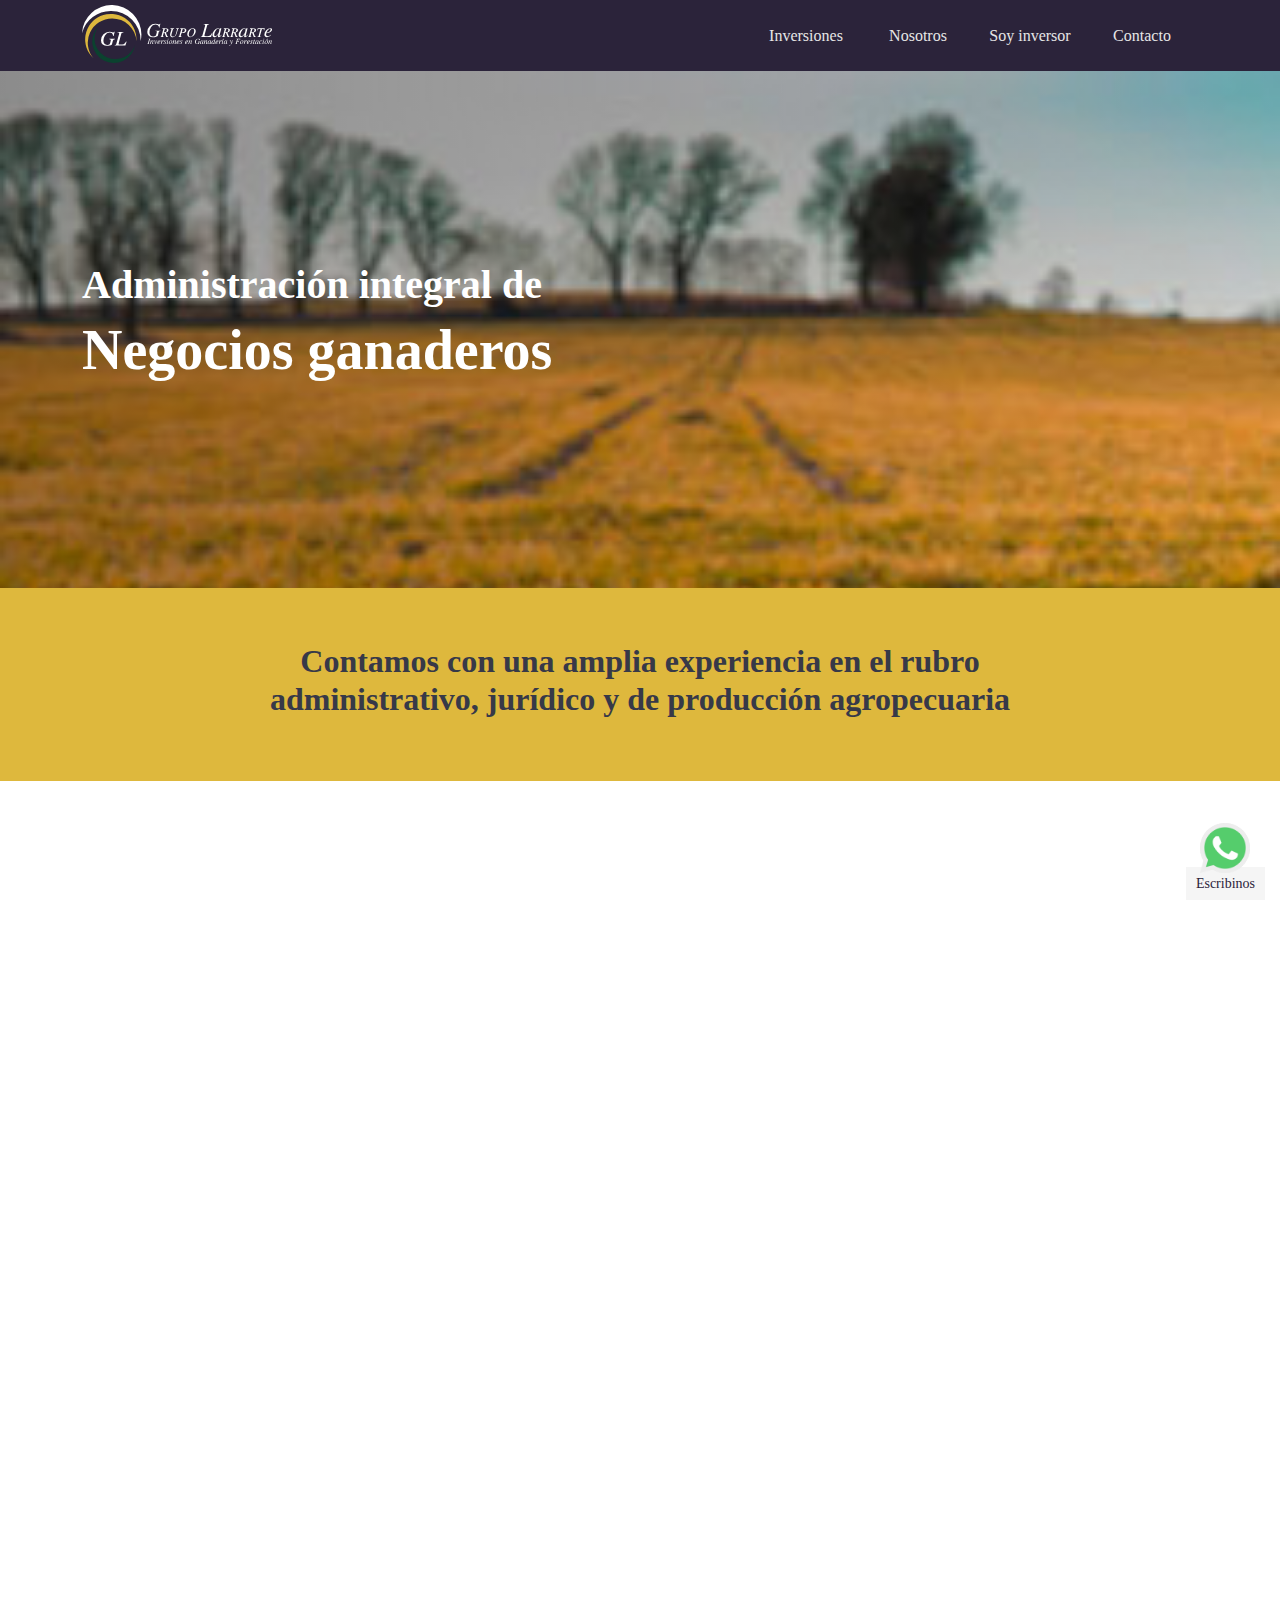
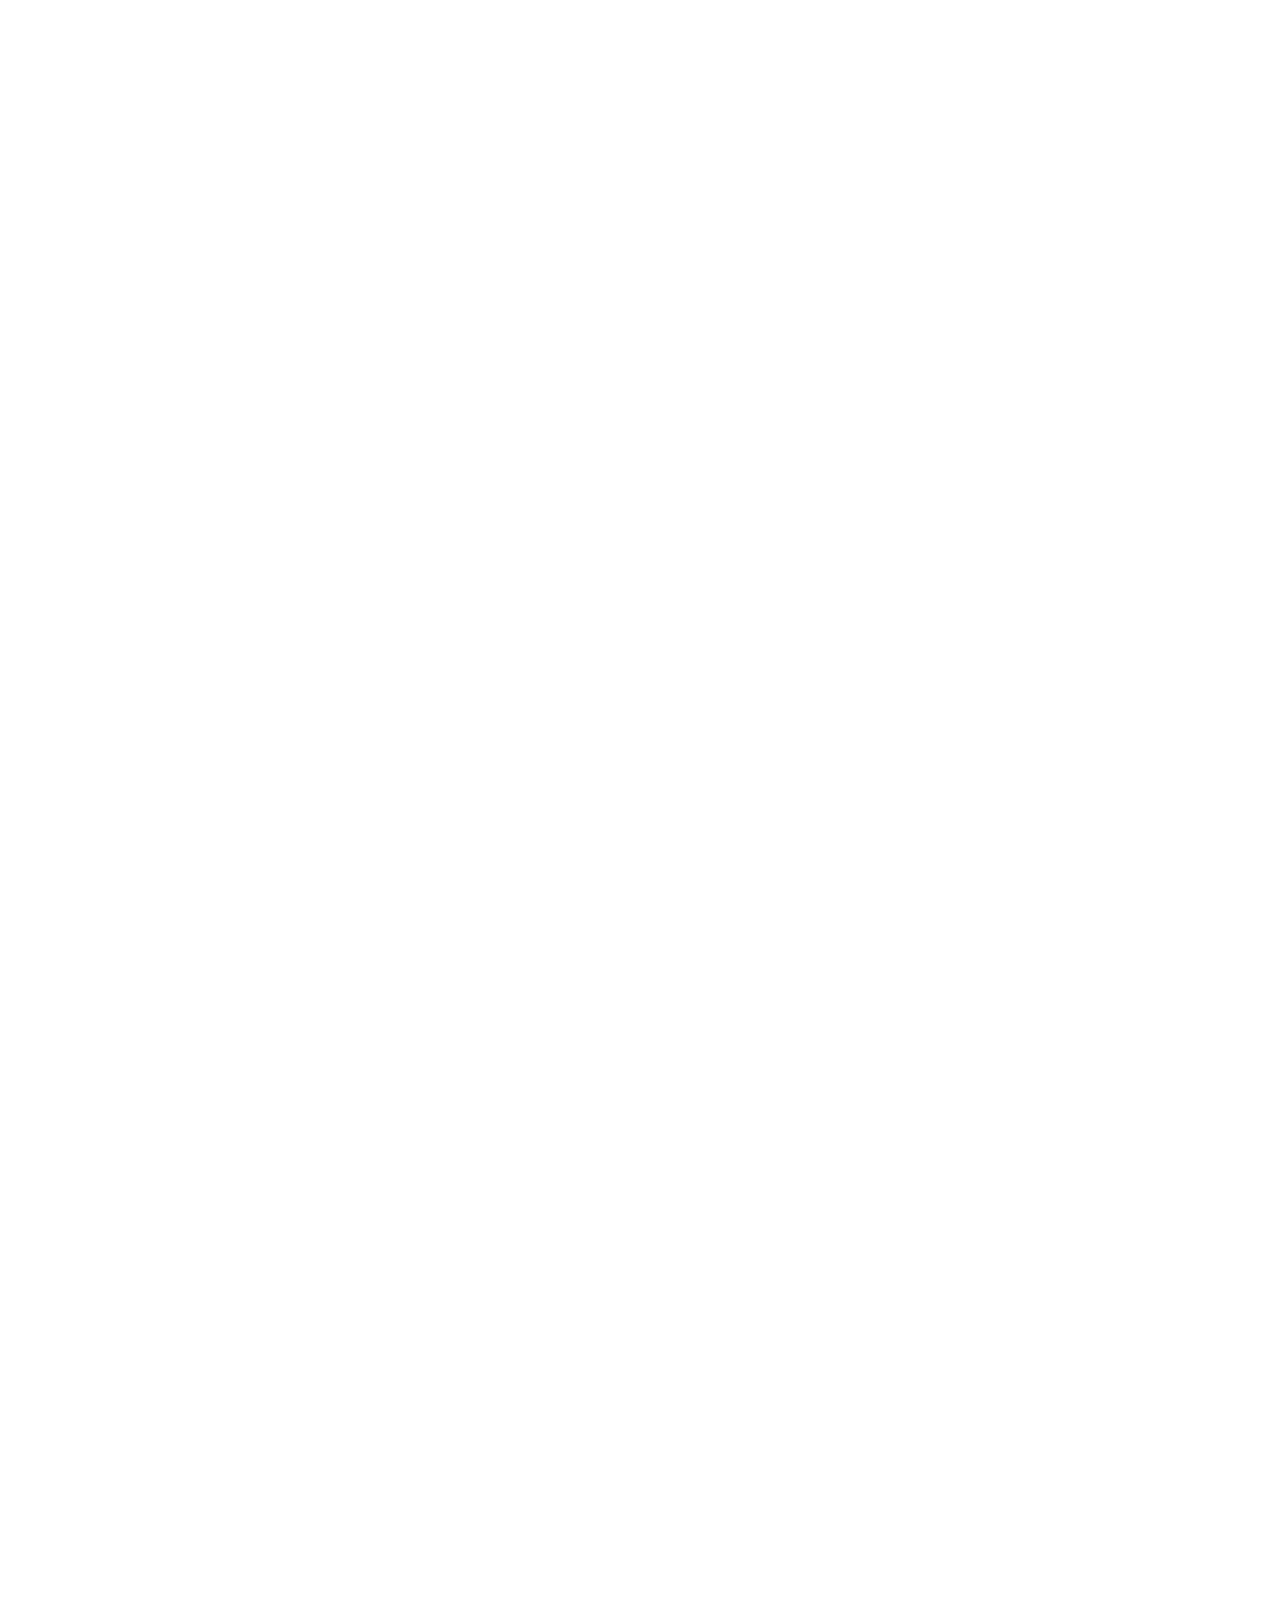
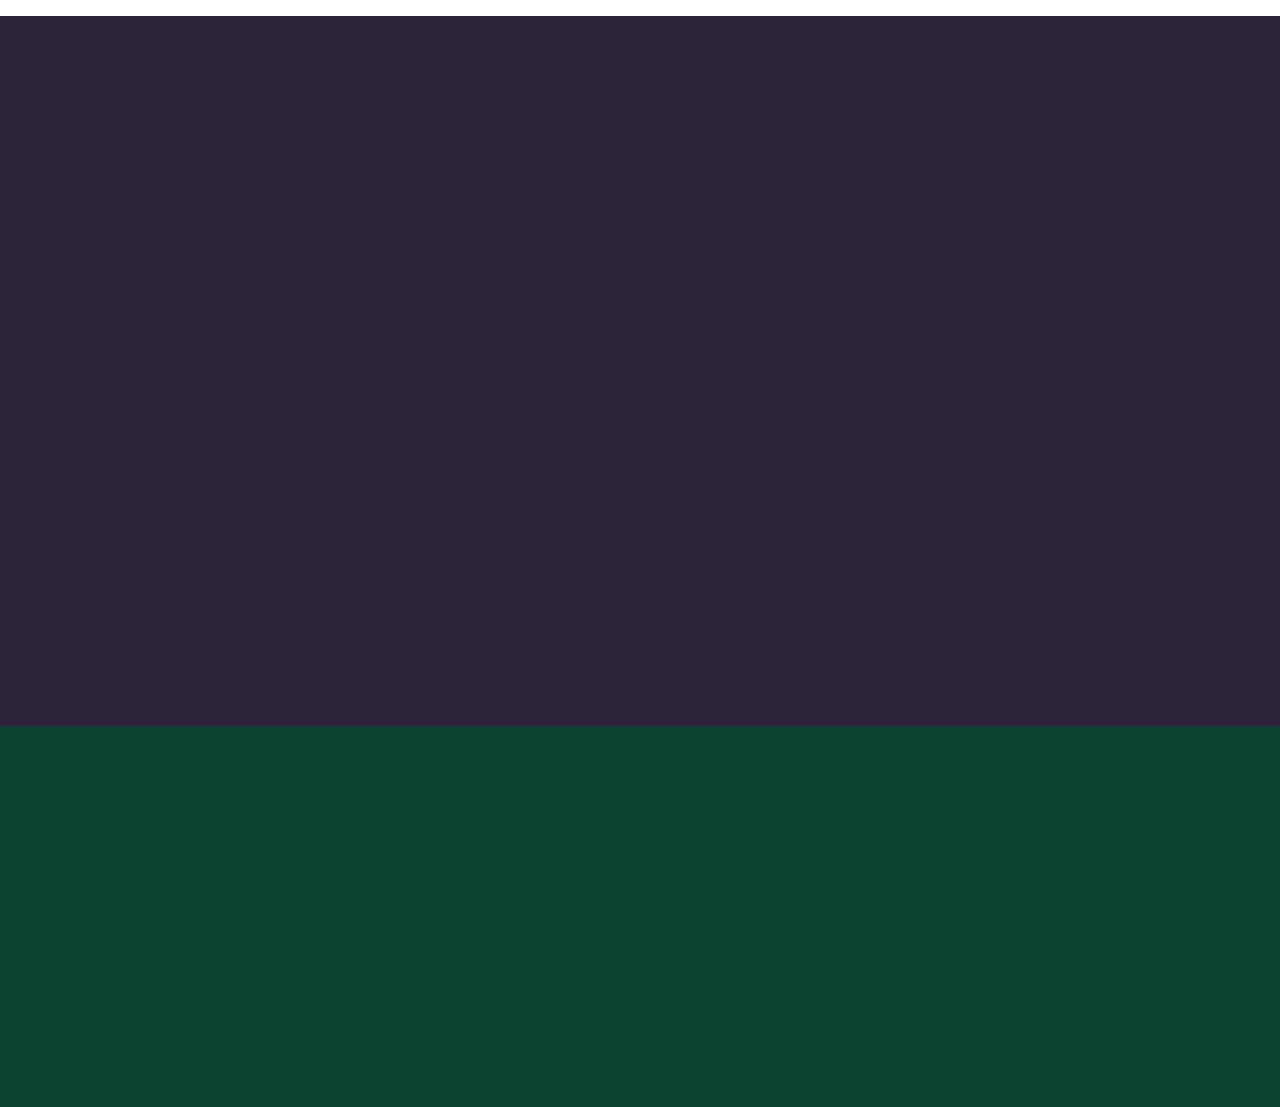
==== commit f209860f: "1248 10112021 documents animations" ====
--- a/Administracion.html
+++ b/Administracion.html
@@ -19,7 +19,7 @@
   <section id="image-abanner">
     <div class="container">
       <div class="row">
-        <div class="col-12">
+        <div class="col-12 wow fadeInLeft">
           <h1>Administración integral de</h1>
           <h1 class="display-4">Negocios ganaderos</h1>
         </div>
@@ -29,7 +29,7 @@
   <section id="experience">
     <div class="container">
       <div class="row">
-        <div class="col-12">
+        <div class="col-12 wow fadeInUp">
           <h2>Contamos con una amplia experiencia en el rubro <br class="d-none d-md-block">administrativo, jurídico y de producción agropecuaria</h2>
         </div>
       </div>
@@ -38,8 +38,7 @@
   <section id="card-experience">
     <div class="container-fluid">
       <div class="row">
-
-        <div class="cexperience">
+        <div class="cexperience wow fadeInUp">
           <div class="card">
             <div class="row g-0">
               <div class="col-lg-6 col-12">
@@ -55,7 +54,7 @@
           </div>
         </div>
 
-        <div class="cexperience">
+        <div class="cexperience wow fadeInUp">
           <div class="card">
             <div class="row g-0 itrevert">
               <div class="col-lg-6 col-12">
@@ -70,7 +69,7 @@
             </div>
           </div>
         </div>
-        <div class="cexperience">
+        <div class="cexperience wow fadeInUp">
           <div class="card">
             <div class="row g-0">
               <div class="col-lg-6 col-12">
@@ -85,7 +84,7 @@
             </div>
           </div>
         </div>
-        <div class="cexperience">
+        <div class="cexperience wow fadeInUp">
           <div class="card">
             <div class="row g-0 itrevert">
               <div class="col-lg-6 col-12">
@@ -100,7 +99,7 @@
             </div>
           </div>
         </div>
-        <div class="cexperience">
+        <div class="cexperience wow fadeInUp">
           <div class="card">
             <div class="row g-0">
               <div class="col-lg-6 col-12">
--- a/assets/styles/css/bundle.min.css
+++ b/assets/styles/css/bundle.min.css
@@ -1 +1 @@
-:root{font-size:16px}body{opacity:0}p.h1,h1,p.h2,h2,p.h3,h3,p.h4,h4,p.h5,h5,p.h6,h6{font-family:Raleway;color:#373948}.display-1,.display-4,.display-5,.display-6{font-family:Raleway}a,p,div,input,button,textarea{font-family:Roboto;color:#425762;font-size:1rem;font-weight:400}a{font-size:1rem}.accordion-button:focus{border:0;box-shadow:none}section{position:relative;padding:8vh 0}.btn.btn-primary{background-color:#deb83d;border-color:#deb83d;border-radius:0;padding:10px 30px;color:#373948;box-shadow:0px 3px 6px #00000029;border-radius:29px;opacity:1}.btn.btn-primary:hover,.btn.btn-primary:active,.btn.btn-primary:focus{background-color:#bfa240 !important;border-color:#bfa240 !important;box-shadow:0px 3px 6px #00000029;transition:.3s ease}section#group{text-align:center}section#investment{text-align:center}section#investment .ipadding{padding:50px}section#investment .grid-investment{display:flex;column-gap:40px;justify-content:space-evenly}section#investment .investment{position:relative;height:456px;max-width:407px;width:100%;padding:40px 0;display:flex;flex-direction:column;align-items:center;justify-content:space-between;background-repeat:no-repeat;background-size:cover}section#investment .investment a.btn.btn-primary{position:absolute;top:430px}section#investment .PGA{background-image:url(../../images/ganadero.jpg)}section#investment .Negocios{background-image:url(../../images/forestales.jpg)}section#investment .Construccion{background-image:url(../../images/construccion.jpg)}section#investment h2{color:#deb83d;font-weight:700}section#investment h5,section#investment h3{color:#fff;font-weight:700}section#managementII{background-color:#deb83d;padding:8vh 0 6vh 0}section#managementII h1{color:#373948;font-weight:700;margin-bottom:14px}section#managementII h4{color:#fff;font-weight:700}section#managementII img{position:absolute;right:0;bottom:0}section#contact{background-color:#2b233a;padding:12vh 0}section#contact h2{color:#fff;font-weight:700}section#contact .contact-center{display:flex;flex-direction:column;align-items:center;justify-content:center}section#contact input{margin-bottom:10px;border-radius:0}section#contact textarea{border-radius:0;width:100%}section#contact .contactForm{max-width:500px;width:100%}section#contact p.strong{display:flex;flex-direction:row;align-items:baseline}section#contact p.strong span{background:#fff;height:6px;width:6px;border-radius:100%;margin:0 3px}section#contact p.strong span:first-child{margin-left:6px}section#image-banner{background-image:linear-gradient(180deg, #00000000 0%, #00000003 2%, #00000096 100%),url(../../images/pga.jpg);background-size:cover;background-repeat:no-repeat;display:flex;flex-direction:column;justify-content:center;background-position:center;height:58vh;margin-top:66px}section#image-banner h1{color:#fff;font-weight:600}section#questions{padding:10vh 0 20vh 0}section#questions h1.display-5{font-weight:bold;text-align:center;margin-bottom:61px}section#questions .accordion-item{margin-bottom:10px}section#questions .accordion-item div#collapseOne{border:none}section#questions .accordion-item .accordion-body{font-size:1rem;font-weight:600;color:#373948}section#questions .accordion-item h4{font-weight:bold}section#questions .accordion-item h4 button.accordion-button.collapsed{background-color:#f4f4f4;border:none;box-shadow:none;text-align:left}section#questions .accordion-item h4 .accordion-button{font-size:1.5rem;font-weight:700}section#questions .accordion-item h4 .accordion-button::after{background-image:url(../../images/angle-down-solid.svg);background-size:1rem}section#questions .accordion-item h4 .accordion-button:not(.collapsed){color:#373948;background-color:#f4f4f4;border:none}section#questions .accordion-item h4 .accordion-button:not(.collapsed)::after{filter:grayscale(1)}section#company{text-align:center}section#company h2{font-weight:bold}section#directors h2{font-weight:bold;text-align:center;margin-bottom:47px}section#directors .cdirectors{display:flex;flex-direction:column;align-items:center;justify-content:center;margin-bottom:10px}section#directors .cdirectors .card{border:none}section#directors .cdirectors .card .card-body{flex:1 1 auto;padding:1rem 1rem 1rem 0rem}section#directors .cdirectors .card img.card-img-top{height:284px;width:288px;background-color:#00000029;border:none}section#directors .cdirectors .card p{margin-bottom:0rem;color:#707070}section#cabins h2{font-weight:bold;text-align:center;margin-bottom:47px}section#cabins .ccabins{display:flex;flex-direction:column;align-items:center;justify-content:center;margin-bottom:10px}section#cabins .ccabins .card{border:none}section#cabins .ccabins .card .card-body{text-align:center}section#cabins .ccabins .card img.card-img-top{height:284px;width:288px;background-color:#00000029;border:none}section#image-abanner{background-image:linear-gradient(to right, rgba(0, 0, 0, 0.4), rgba(0, 0, 0, 0.1)),url(../../images/menu2.jpg);background-size:cover;background-repeat:no-repeat;display:flex;flex-direction:column;justify-content:center;background-position:center;height:58vh;margin-top:66px}section#image-abanner h1{color:#fff;font-weight:600}section#image-abanner h1.display-4{color:#fff;font-weight:bold}section#experience{background-color:#deb83d;padding:6vh 0}section#experience h2{font-weight:bold;text-align:center}section#nimage-banner{background-image:linear-gradient(to right, rgba(0, 0, 0, 0.4), rgba(0, 0, 0, 0.1)),url(../../images/negocios.png);background-size:cover;background-repeat:no-repeat;display:flex;flex-direction:column;justify-content:center;background-position:center;height:58vh;margin-top:66px}section#nimage-banner h1{color:#fff;font-weight:600}section#nimage-banner h1.display-4{color:#fff;font-weight:bold}@media(max-width: 991px){section{padding:8vh 5vh}section#questions{padding:5vh 0 5vh}h5,.h5{font-size:1rem}section#image-carousel h1.fb{font-weight:900;margin-top:27px}section#image-carousel .owl-prev{width:50px;height:50px}section#image-carousel .owl-next{width:50px;height:50px}section#image-carousel .owl-prev span{width:21px;height:20px}section#image-carousel .owl-next span{width:21px;height:20px}section#investment .ipadding{padding:0 25px}section#investment .grid-investment{grid-template-columns:1fr;grid-gap:50px;display:flex;flex-direction:column;align-items:center;justify-content:center}section#are-have .gif{grid-template-columns:1fr 1fr}section#managementII{padding:5vh 3vh}section#managementII img{display:none}section#managementII h1{margin-bottom:10px}}@media(max-width: 767px){section#investment{padding:6vh 0 8vh}section#investment .investment{height:400px}section#investment .investment a.btn.btn-primary{top:375px}}@media(max-width: 575px){section#investment .investment{height:390px}section#investment .investment a.btn.btn-primary{top:365px}section#investment .investment .ibottom{margin-bottom:20px}section#image-banner{height:50vh}section#nimage-banner{height:50vh}}@media(max-width: 380px){section#investment .investment{padding:10px}}header{background-color:#2b233a;position:fixed;z-index:10;width:100%;max-width:100 vw;top:0;left:0;height:71px}header a{color:#e6e6e6 !important}header ul.navbar-nav.mb-2.mb-lg-0{height:100%}header ul.navbar-nav li.nav-item{height:100%}header .navbar-expand-lg{justify-content:space-between;align-items:stretch}.navbar-collapse{width:100%;display:flex;flex-direction:row;align-items:flex-end;justify-content:flex-end}.navbar-collapse li.nav-item{width:112px;display:flex;flex-direction:column;justify-content:center;align-items:center}.dropdown-toggle::after{display:none}.dropdown-item:focus,.dropdown-item:hover{color:#deb83d;background-color:#f8f9fa}.dropdown-menu{left:-380px;padding:30px;top:95%}.dropdown-menu .grid-menu{display:grid;grid-template-columns:1fr 1fr;column-gap:90px;row-gap:50px}.dropdown-menu h6{margin-bottom:14px}.dropdown-menu span.dropdown-item{display:flex;flex-direction:row;align-items:center;column-gap:20px;filter:none}.dropdown-menu span.dropdown-item .mtext h6{margin-bottom:5px}.dropdown-menu span.dropdown-item .mtext a{color:#deb83d !important;text-decoration:none}.dropdown-menu .dropdown-item:hover a,.dropdown-menu .dropdown-item:hover a:hover,.dropdown-menu .dropdown-item:focus a,.dropdown-menu .dropdown-item:focus a:hover{border-color:#deb83d;border-bottom:1px solid;color:#deb83d}span.navbar-toggler-icon{background-image:url(assets/images/bars-white.svg);filter:invert(100%)}.navbar-light .navbar-toggler{color:#2b233a;border:0px solid rgba(0,0,0,.1)}.navbar{padding:0}.navbar-toggler{transition:box-shadow .15s ease-in-out}#whatsappBtn{position:fixed;bottom:20px;right:20px;width:auto;padding:0;z-index:10}#whatsappBtn a{display:-webkit-box;display:-webkit-flex;display:-ms-flexbox;display:flex;-webkit-box-orient:vertical;-webkit-box-direction:normal;-webkit-flex-direction:column;-ms-flex-direction:column;flex-direction:column;-webkit-box-align:center;-webkit-align-items:center;-ms-flex-align:center;align-items:center;-webkit-box-pack:center;-webkit-justify-content:center;-ms-flex-pack:center;justify-content:center;text-decoration:none}#whatsappBtn a span{background:var(--secondary);padding:6px 10px;font-size:14px;margin-top:-6px}#whatsappBtn a:hover{text-decoration:none;color:var(--text)}#whatsappBtn button{-webkit-border-radius:100%;border-radius:100%;padding:0px;border:none;position:relative;z-index:1;-webkit-animation:brickBtn 6s infinite;animation:brickBtn 6s infinite}#whatsappBtn button img{width:50px}#whatsappBtn button:focus{outline:none}@media(max-width: 991px){header{height:auto}header ul.navbar-nav.mb-2.mb-lg-0{padding-top:10px}header li{padding:0 10px}header .dropdown-menu{left:0;padding:10px 0}header .dropdown-menu .grid-menu{row-gap:10px;grid-template-columns:1fr}header .dropdown-menu .grid-menu span.dropdown-item .mimg{display:none}header .dropdown-menu .grid-menu span.dropdown-item .mtext span{display:none}header .dropdown-item:focus,header .dropdown-item:hover,header .dropdown-item:active{color:#deb83d;background-color:#6b6575}header .dropdown-menu{background-color:rgba(255,255,255,.3);margin-bottom:10px}header .dropdown-menu h6{color:#fff}header .navbar-collapse{justify-content:flex-start;border-top:2px solid #deb83d;margin-top:10px}header .navbar-collapse .navbar-nav{width:100%}header .navbar-collapse .navbar-nav li.nav-item{align-items:flex-start;width:auto;height:auto}header .navbar-collapse .navbar-nav .nav-item:not(:last-child){border-bottom:solid 1px #ffffff50;width:100%}}@media(min-width: 992px){.navbar .nav-item:hover .dropdown-menu{display:block}}section#image-carousel{padding:0;margin-top:66px}section#image-carousel .item{display:flex;flex-direction:column;justify-content:center}section#image-carousel .item .bg-carousel{background-size:cover;background-position:center;background-repeat:no-repeat;height:calc(100vh - 66px);width:100%}section#image-carousel .item .bg-carousel:before{content:"";position:absolute;width:100%;height:100%;background:transparent linear-gradient(180deg, #00000000 0%, #00000003 2%, #00000096 100%) 0% 0% no-repeat padding-box}section#image-carousel .item h1{color:#fff;font-weight:600}section#image-carousel .titleCarousel{position:absolute;left:10%}section#image-carousel .owl-dots{display:none}section#image-carousel .owl-theme .owl-nav [class*=owl-]{margin:0px}section#image-carousel .owl-nav{margin:0}section#image-carousel .owl-prev{width:69px;height:69px;position:absolute;top:40%;left:0%;background-color:#2B233A98;color:#b2b2b2}section#image-carousel .owl-next{width:69px;height:69px;position:absolute;top:40%;right:0%;background-color:#2B233A98;color:#b2b2b2}section#image-carousel .owl-prev span{display:block;background-image:url(../../images/arrow-left-solid.svg);background-repeat:no-repeat;filter:contrast(0);width:32px;height:31px;left:0;right:0;margin-left:auto;margin-right:auto;color:#2B233A98}section#image-carousel .owl-next span{display:block;background-image:url(../../images/arrow-right-solid.svg);background-repeat:no-repeat;filter:contrast(0);width:32px;height:31px;left:0;right:0;margin-left:auto;margin-right:auto;color:#2B233A98}section#image-carousel button:focus{outline:none}section#are-have{background-color:#2b233a;border:1px solid #707070;padding:90px 0}section#are-have .gif{display:grid;grid-template-columns:1fr 1fr 1fr;grid-gap:40px;text-align:center;align-items:end}section#are-have img{margin-bottom:13px}section#are-have h4{font-weight:700;color:#d0d0d0}section#managementI{background-image:url(../../images/fondo.png);background-size:cover;background-repeat:no-repeat;padding:10vh 0 15vh 0;text-align:center;display:flex;flex-direction:column;align-items:center;background-position:center}section#managementI .managementI{position:relative;display:flex;flex-direction:column;align-items:center;justify-content:center}section#managementI .giftransparent{padding:30px 20px;background-color:rgba(255,255,255,.79);border-radius:20px;position:relative;display:flex;flex-direction:row;align-items:center;justify-content:space-around;max-width:835px;max-height:211px;width:100%;height:100%;margin-top:16px}section#managementI .giftransparent img{width:100px;margin-bottom:15px;max-height:96px;height:100%}section#managementI a.btn.btn-primary{position:absolute;bottom:-23px}section#managementI h3{color:#707070;font-weight:700;margin-bottom:15px}section#managementI h1.display-6{color:#373948;font-weight:700}section#managementI h4{color:#2b233a;font-weight:700}@media(max-width: 991px){section#managementI{padding:6vh 5vh 9vh}section#managementI .giftransparent{padding:40px 20px 60px;flex-direction:column;max-width:335px;max-height:600px;width:100%;height:100%}section#managementI .ranchers{padding-top:20px}}@media(max-width: 767px){section#image-carousel .owl-prev{width:50px;height:50px}section#image-carousel .owl-nav{display:none}section#image-carousel .owl-next{width:50px;height:50px}section#image-carousel .owl-prev span{width:21px;height:20px}section#image-carousel .owl-next span{width:21px;height:20px}}@media(max-width: 575px){section#image-carousel .owl-prev{width:30px;height:30px}section#image-carousel .owl-next{width:30px;height:30px}section#image-carousel .owl-prev span{width:15px;height:14px}section#image-carousel .owl-next span{width:15px;height:14px}section#are-have .gif{grid-template-columns:1fr;grid-gap:30px}}section#dynamic-table .container-fluid{padding:0 8%}section#dynamic-table .owl-prev{width:46px;height:51px;position:absolute;top:40%;left:-10%;background-color:#deb83d;color:#b2b2b2}section#dynamic-table .owl-next{width:46px;height:51px;position:absolute;top:40%;right:-10%;background-color:#deb83d;color:#b2b2b2}section#dynamic-table .owl-prev span{display:block;background-image:url(../../images/arrow-left-solid.svg);background-repeat:no-repeat;filter:invert(1);width:23px;height:22px;left:0;right:0;margin-left:auto;margin-right:auto;color:#2B233A98}section#dynamic-table .owl-next span{display:block;background-image:url(../../images/arrow-right-solid.svg);background-repeat:no-repeat;filter:invert(1);width:23px;height:22px;left:0;right:0;margin-left:auto;margin-right:auto;color:#2B233A98}section#dynamic-table h6{color:#fff}section#dynamic-table p{font-weight:700;font-size:1rem}section#dynamic-table .item{text-align:center}section#dynamic-table .list1:not(:last-child){border-bottom:1px solid #00000059}section#dynamic-table .list1{background-color:#2b233a;display:flex;flex-direction:row;align-items:center;padding:.5rem .5rem .5rem .8rem}section#dynamic-table .list1 .text-list p{color:#fff;font-weight:400}section#dynamic-table .list1 .img-list{width:40px;text-align:center;margin-right:15px}section#dynamic-table .list1 .img-list img{height:35px;width:40px}section#dynamic-table .list-group-item:not(:last-child){border-bottom:1px solid #373948}section#dynamic-table .list-group-item{padding:.5rem .5rem}section#dynamic-table .card{border:none;border-radius:0}section#dynamic-table .card .list-group.list-group-flush{box-shadow:0px 3px 6px #00000029;margin-bottom:18px}section#dynamic-table .card.prueba{margin-top:190px}section#dynamic-table .card-textp{text-align:initial}section#dynamic-table .card-header{border-radius:0}#carouselcard{margin-left:0;margin-right:0}#carouselcard .owl-stage-outer{padding:0}section#scheme{background-color:#deb83d;padding:12vh 0}section#scheme .display-5{text-align:center;font-weight:bold;margin-bottom:60px}section#scheme .gridscheme{display:grid;grid-template-columns:8% 1fr 8% 1fr 8% 1fr;align-items:center;grid-column-gap:10px;grid-row-gap:43px}section#scheme .gridscheme h5,section#scheme .gridscheme .display-1{color:#fff;font-weight:bold;margin-bottom:0}section#scheme .gridscheme .display-1{text-align:center;font-size:90px}@media(max-width: 991px){section#dynamic-table{padding:8vh 0}section#dynamic-table .card.prueba{margin-top:0px}.container-fluid{padding:0 8%;text-align:center;display:flex;flex-direction:column;align-items:center}#carouselcard{padding:0 12px}#carouselcard .owl-stage-outer,#carouselcard .owl-stage,#carouselcard .owl-item{height:100%}#carouselcard .owl-stage{align-items:center;display:flex}section#scheme{padding:8vh 0}section#scheme .display-5{margin-bottom:30px}section#scheme .gridscheme{grid-template-columns:15% 1fr}section#scheme .gridscheme h1.display-1{font-size:82px}}@media(max-width: 575px){section#dynamic-table .container-fluid{padding:0 10%}section#dynamic-table .container-fluid .owl-prev{left:-40px}section#dynamic-table .container-fluid .owl-next{right:-40px}}section#benefits{padding:12vh 0;display:flex;flex-direction:column;align-items:center;justify-content:center;background-color:#0b422f}section#benefits .h2tittle{margin-bottom:95px}section#benefits h2{text-align:center;color:#fff;font-weight:bold}section#benefits .gridbenefits{display:grid;grid-template-columns:1fr 1fr;grid-gap:50px 100px;text-align:center}section#benefits .gridbenefits img{margin-bottom:28px;height:100px}section#benefits .gridbenefits h5{color:#fff;font-weight:700}@media(max-width: 991px){section#benefits{padding:8vh 30px;display:flex;flex-direction:column;align-items:center;justify-content:center;background-color:#0b422f}section#benefits .h2tittle{margin-bottom:55px}section#benefits .gridbenefits{grid-template-columns:1fr;grid-gap:50px}}section#card-experience{padding:0}section#card-experience .cexperience{padding:0}section#card-experience .cexperience .card{border:none;border-radius:0}section#card-experience .cexperience .card .row.g-0 .img-fluid{width:100%}section#card-experience .cexperience .card .row.g-0 .card-body.card-ltext{padding:90px 78px}section#card-experience .cexperience .card .row.g-0 .card-body.card-rtext{padding:52px 78px}section#card-experience .cexperience .card .row.g-0 .card-body h2{font-weight:bold;margin-bottom:53px}@media(max-width: 991px){section#card-experience .container-fluid{padding:0}section#card-experience .container-fluid>.row{margin-left:0;margin-right:0}section#card-experience .itrevert{flex-direction:column-reverse}section#card-experience .img-fluid{width:100vw}section#card-experience .cexperience .card .row.g-0 .card-body{padding:30px 35px !important;text-align:left}section#card-experience .cexperience .card .row.g-0 .card-body h2{margin-bottom:18px}}@media(max-width: 991px){section#contact,section#cabins{padding:45px 3vh}section#company,section#directors{padding:45px 3vh 0}}footer{background-color:#0b422f;padding:10vh 0}footer h5,footer a{color:#fff;text-decoration:none;font-weight:bold;margin-bottom:20px}footer a:hover{color:#fff}footer .line{border:1px solid #707070;max-width:270px;width:100%;margin-bottom:30px}footer .logo{width:300px}footer .ifooter2{padding-right:12px}footer .ifooter3{padding-right:15px}footer .contact3{display:flex;flex-direction:column;justify-content:space-evenly;align-items:flex-end}@media(max-width: 991.98px){footer{padding:45px 3vh;text-align:left}footer h5{margin-bottom:30px}footer .contact2,footer .contact3{padding-top:15px}footer .contact3{align-items:flex-start}footer .contact3 .contac-img{margin-bottom:40px}footer .contac-red{width:100%;text-align:center}}/*# sourceMappingURL=bundle.min.css.map */
+:root{font-size:16px}body{opacity:0}p.h1,h1,p.h2,h2,p.h3,h3,p.h4,h4,p.h5,h5,p.h6,h6{font-family:Raleway;color:#373948}h6{font-family:Roboto;font-size:1.125rem;color:#373948}.display-1,.display-4,.display-5,.display-6{font-family:Raleway}a,p,div,input,button,textarea{font-family:Roboto;color:#425762;font-size:1rem;font-weight:400}a{font-size:1rem}.accordion-button:focus{border:0;box-shadow:none}section{position:relative;padding:8vh 0}.btn.btn-primary{background-color:#deb83d;border-color:#deb83d;border-radius:0;padding:10px 30px;color:#373948;box-shadow:0px 3px 6px #00000029;border-radius:29px;opacity:1}button:focus{outline:none}.btn.btn-primary:hover,.btn.btn-primary:active,.btn.btn-primary:focus{background-color:#bfa240 !important;border-color:#bfa240 !important;box-shadow:0px 3px 6px #00000029;transition:.3s ease}section#group{text-align:center}section#investment{text-align:center}section#investment .ipadding{padding:50px}section#investment .grid-investment{display:flex;column-gap:40px;justify-content:space-evenly}section#investment .investment{position:relative;height:456px;max-width:407px;width:100%;padding:40px 0;display:flex;flex-direction:column;align-items:center;justify-content:space-between;background-repeat:no-repeat;background-size:cover}section#investment .investment a.btn.btn-primary{position:absolute;top:430px}section#investment .investment:hover{transform:scale(1.05);transition:all .5s ease}section#investment .PGA{background-image:url(../../images/ganadero.jpg)}section#investment .Negocios{background-image:url(../../images/forestales.jpg)}section#investment .Construccion{background-image:url(../../images/construccion.jpg)}section#investment h2{color:#deb83d;font-weight:700}section#investment h5,section#investment h3{color:#fff;font-weight:700}section#managementII{background-color:#deb83d;padding:8vh 0 6vh 0}section#managementII h1{color:#373948;font-weight:700;margin-bottom:14px}section#managementII h4{color:#fff;font-weight:700}section#managementII img{position:absolute;right:0;bottom:0}section#contact{background-color:#2b233a;padding:12vh 0}section#contact h2{color:#fff;font-weight:700}section#contact .contact-center{display:flex;flex-direction:column;align-items:center;justify-content:center}section#contact input{margin-bottom:10px;border-radius:0}section#contact textarea{border-radius:0;width:100%}section#contact .contactForm{max-width:500px;width:100%}section#contact p.strong{display:flex;flex-direction:row;align-items:baseline}section#contact p.strong span{background:#fff;height:6px;width:6px;border-radius:100%;margin:0 3px}section#contact p.strong span:first-child{margin-left:6px}section#image-banner{background-image:linear-gradient(180deg, #00000000 0%, #00000003 2%, #00000096 100%),url(../../images/pga.jpg);background-size:cover;background-repeat:no-repeat;display:flex;flex-direction:column;justify-content:center;background-position:center;height:58vh;margin-top:66px}section#image-banner h1{color:#fff;font-weight:600}section#questions{padding:10vh 0 20vh 0}section#questions h1.display-5{font-weight:bold;text-align:center;margin-bottom:61px}section#questions .accordion-item{margin-bottom:10px}section#questions .accordion-item div#collapseOne{border:none}section#questions .accordion-item .accordion-body{font-size:1rem;font-weight:600;color:#373948}section#questions .accordion-item h4{font-weight:bold}section#questions .accordion-item h4 button.accordion-button.collapsed{background-color:#f4f4f4;border:none;box-shadow:none;text-align:left}section#questions .accordion-item h4 .accordion-button{font-size:1.5rem;font-weight:700}section#questions .accordion-item h4 .accordion-button::after{background-image:url(../../images/angle-down-solid.svg);background-size:1rem}section#questions .accordion-item h4 .accordion-button:not(.collapsed){color:#373948;background-color:#f4f4f4;border:none;text-align:left}section#questions .accordion-item h4 .accordion-button:not(.collapsed)::after{filter:grayscale(1)}section#company{text-align:center}section#company h2{font-weight:bold}section#cabins h2{font-weight:bold;text-align:center;margin-bottom:47px}section#cabins .ccabins:hover{transform:scale(1.05);transition:all .5s ease}section#cabins .ccabins{display:flex;flex-direction:column;align-items:center;justify-content:center;margin-bottom:10px}section#cabins .ccabins .card{border:none}section#cabins .ccabins .card .card-body{text-align:center}section#cabins .ccabins .card img.card-img-top{height:284px;width:288px;background-color:#00000029;border:none}section#image-abanner{background-image:linear-gradient(to right, rgba(0, 0, 0, 0.4), rgba(0, 0, 0, 0.1)),url(../../images/menu2.jpg);background-size:cover;background-repeat:no-repeat;display:flex;flex-direction:column;justify-content:center;background-position:center;height:58vh;margin-top:66px}section#image-abanner h1{color:#fff;font-weight:600}section#image-abanner h1.display-4{color:#fff;font-weight:700}section#experience{background-color:#deb83d;padding:6vh 0}section#experience h2{font-weight:700;text-align:center}section#nimage-banner{background-image:linear-gradient(to right, rgba(0, 0, 0, 0.4), rgba(0, 0, 0, 0.1)),url(../../images/negocios.png);background-size:cover;background-repeat:no-repeat;display:flex;flex-direction:column;justify-content:center;background-position:center;height:58vh;margin-top:66px}section#nimage-banner h1{color:#fff;font-weight:600}section#nimage-banner h1.display-4{color:#fff;font-weight:bold}@media(max-width: 991px){section{padding:8vh 2vh}section#questions{padding:5vh 0 5vh}h5,.h5{font-size:1rem}section#image-carousel h1.fb{font-weight:900;margin-top:27px}section#image-carousel .owl-prev{width:50px;height:50px}section#image-carousel .owl-next{width:50px;height:50px}section#image-carousel .owl-prev span{width:21px;height:20px}section#image-carousel .owl-next span{width:21px;height:20px}section#are-have .gif{grid-template-columns:1fr 1fr}section#investment .ipadding{padding:0 25px}section#investment .grid-investment{grid-template-columns:1fr;grid-gap:50px;display:flex;flex-direction:column;align-items:center;justify-content:center}section#are-have .gif{grid-template-columns:1fr 1fr}section#managementII{padding:5vh 3vh}section#managementII img{display:none}section#managementII h1{margin-bottom:10px}}@media(max-width: 767px){section#investment{padding:6vh 0 8vh}section#investment .investment{height:400px}section#investment .investment a.btn.btn-primary{top:375px}}@media(max-width: 575px){section#investment .investment{height:390px}section#investment .investment a.btn.btn-primary{top:365px}section#investment .investment .ibottom{margin-bottom:20px}section#image-banner{height:50vh}section#nimage-banner{height:50vh}}@media(max-width: 380px){section#investment .investment{padding:10px}}header{background-color:#2b233a;position:fixed;z-index:10;width:100%;max-width:100vw;top:0;left:0;height:71px}header .navbar-expand-lg{justify-content:space-between;align-items:stretch}header .navbar-expand-lg .navbar-collapse{width:100%;display:flex;flex-direction:row;align-items:flex-end;justify-content:flex-end;height:71px}header .navbar-expand-lg .navbar-collapse ul.navbar-nav{height:100%}header .navbar-expand-lg .navbar-collapse ul.navbar-nav .dropdown-toggle::after{display:none}header .navbar-expand-lg .navbar-collapse ul.navbar-nav li.nav-item{width:112px;display:flex;flex-direction:column;justify-content:center;align-items:center}header .navbar-expand-lg .navbar-collapse ul.navbar-nav li.nav-item a{color:#e6e6e6}header .navbar-expand-lg .navbar-collapse ul.navbar-nav li.nav-item:hover{background-color:#deb83d}header .navbar-expand-lg .navbar-collapse ul.navbar-nav li.nav-item:hover a{color:#2b233a}header .navbar-expand-lg .navbar-collapse ul.navbar-nav li.nav-item{height:100%}header .navbar .nav-item:hover .dropdown-menu{display:block}header .dropdown-toggle::after{display:none}header .dropdown-item:focus,header .dropdown-item:hover{color:#deb83d;background-color:#f8f9fa}header .dropdown-menu{left:-380px;padding:30px;top:95%}header .dropdown-menu .grid-menu{display:grid;grid-template-columns:1fr 1fr;column-gap:90px;row-gap:50px}header .dropdown-menu .grid-menu .dropdown-item:focus,header .dropdown-menu .grid-menu .dropdown-item:hover{color:#deb83d;background-color:#f8f9fa}header .dropdown-menu span.dropdown-item{display:flex;flex-direction:row;align-items:center;column-gap:20px;filter:none}header .dropdown-menu span.dropdown-item .mtext p{margin-bottom:5px}header .dropdown-menu span.dropdown-item .mtext a{color:#deb83d !important;text-decoration:none}header .dropdown-menu .dropdown-item:hover a,header .dropdown-menu .dropdown-item:hover a:hover,header .dropdown-menu .dropdown-item:focus a,header .dropdown-menu .dropdown-item:focus a:hover{border-color:#deb83d;border-bottom:1px solid;color:#deb83d}header span.navbar-toggler-icon{background-image:url(assets/images/bars-white.svg);filter:invert(100%)}header .navbar-light .navbar-toggler{color:#2b233a;border:0px solid rgba(0,0,0,.1)}header .navbar{padding:0}header .navbar-toggler{transition:box-shadow .1s ease-in-out}div#whatsappBtn{position:fixed;bottom:0;right:15px;width:auto;padding:0;z-index:10}div#whatsappBtn a{display:-webkit-box;display:-webkit-flex;display:-ms-flexbox;display:flex;-webkit-box-orient:vertical;-webkit-box-direction:normal;-webkit-flex-direction:column;-ms-flex-direction:column;flex-direction:column;-webkit-box-align:center;-webkit-align-items:center;-ms-flex-align:center;align-items:center;-webkit-box-pack:center;-webkit-justify-content:center;-ms-flex-pack:center;justify-content:center;text-decoration:none;color:#2b233a}div#whatsappBtn a:hover{text-decoration:none}div#whatsappBtn a span{background:#f5f5f5;padding:6px 10px;font-size:14px;margin-top:-6px}div#whatsappBtn button{-webkit-border-radius:100%;border-radius:100%;padding:0px;border:none;position:relative;z-index:1;-webkit-animation:brickBtn 6s infinite;animation:brickBtn 6s infinite}div#whatsappBtn button:focus{outline:none}div#whatsappBtn button img{width:50px}@keyframes brickBtn{0%{transform:translate(0, 0) rotate(0deg)}90%{transform:translate(1px, 1px) rotate(0deg)}91%{transform:translate(-1px, -2px) rotate(-1deg)}92%{transform:translate(-3px, 0) rotate(1deg)}93%{transform:translate(3px, 2px) rotate(0deg)}94%{transform:translate(1px, -1px) rotate(1deg)}95%{transform:translate(-1px, 2px) rotate(-1deg)}96%{transform:translate(-3px, 1px) rotate(0deg)}97%{transform:translate(3px, 1px) rotate(-1deg)}98%{transform:translate(-1px, -1px) rotate(1deg)}99%{transform:translate(1px, 2px) rotate(0deg)}100%{transform:translate(1px, -2px) rotate(-1deg)}}@media(max-width: 991px){header{height:auto}header ul.navbar-nav.mb-2.mb-lg-0{padding-top:10px}header ul.navbar-nav.mb-2.mb-lg-0 li.nav-item{width:100%;align-items:flex-start}header ul.navbar-nav.mb-2.mb-lg-0 li.nav-item:hover{background-color:#2b233a}header ul.navbar-nav.mb-2.mb-lg-0 li{padding:0 10px}header .dropdown-menu{left:0;padding:10px 0;background-color:rgba(255,255,255,.3);margin-bottom:10px}header .dropdown-menu .grid-menu{row-gap:10px;grid-template-columns:1fr}header .dropdown-menu .grid-menu .dropdown-item:focus,header .dropdown-menu .grid-menu .dropdown-item:hover,header .dropdown-menu .grid-menu .dropdown-item:active{color:#deb83d;background-color:#6b6575}header .dropdown-menu .grid-menu span.dropdown-item .mimg{display:none}header .dropdown-menu .grid-menu span.dropdown-item .mtext span{display:none}header .dropdown-menu .grid-menu span.dropdown-item .mtext p{color:#fff}header .collapse:not(.show){display:none}header .navbar-collapse{justify-content:flex-start;border-top:2px solid #deb83d;margin-top:10px;height:100% !important}header .navbar-collapse .navbar-nav{width:100%}header .navbar-collapse .navbar-nav li.nav-item{align-items:flex-start;width:auto;height:auto}header .navbar-collapse .navbar-nav .nav-item:not(:last-child){border-bottom:solid 1px #ffffff50;width:100%}}@media(min-width: 992px){.navbar .nav-item:hover .dropdown-menu{display:block}}section#image-carousel{padding:0;margin-top:66px}section#image-carousel .item{display:flex;flex-direction:column;justify-content:center}section#image-carousel .item .bg-carousel{background-size:cover;background-position:center;background-repeat:no-repeat;height:calc(100vh - 66px);width:100%}section#image-carousel .item .bg-carousel:before{content:"";position:absolute;width:100%;height:100%;background:transparent linear-gradient(180deg, #00000000 0%, #00000003 2%, #00000096 100%) 0% 0% no-repeat padding-box}section#image-carousel .item h1{color:#fff;font-weight:600}section#image-carousel .titleCarousel{position:absolute;left:10%}section#image-carousel .owl-dots{display:none}section#image-carousel .owl-theme .owl-nav [class*=owl-]{margin:0px}section#image-carousel .owl-nav{margin:0}section#image-carousel .owl-prev{width:69px;height:69px;position:absolute;top:40%;left:0%;background-color:#2B233A98;color:#b2b2b2}section#image-carousel .owl-next{width:69px;height:69px;position:absolute;top:40%;right:0%;background-color:#2B233A98;color:#b2b2b2}section#image-carousel .owl-prev span{display:block;background-image:url(../../images/arrow-left-solid.svg);background-repeat:no-repeat;filter:contrast(0);width:32px;height:31px;left:0;right:0;margin-left:auto;margin-right:auto;color:#2B233A98}section#image-carousel .owl-next span{display:block;background-image:url(../../images/arrow-right-solid.svg);background-repeat:no-repeat;filter:contrast(0);width:32px;height:31px;left:0;right:0;margin-left:auto;margin-right:auto;color:#2B233A98}section#image-carousel button:focus{outline:none}section#are-have{background-color:#2b233a;border:1px solid #707070;padding:90px 0}section#are-have .gif{display:grid;grid-template-columns:1fr 1fr 1fr;grid-gap:40px;text-align:center;align-items:end}section#are-have img{margin-bottom:13px}section#are-have h4{font-weight:700;color:#d0d0d0}section#managementI{background-image:url(../../images/fondo.png);background-size:cover;background-repeat:no-repeat;padding:10vh 0 15vh 0;text-align:center;display:flex;flex-direction:column;align-items:center;background-position:center}section#managementI .managementI{position:relative;display:flex;flex-direction:column;align-items:center;justify-content:center}section#managementI .giftransparent{padding:30px 20px;background-color:rgba(255,255,255,.79);border-radius:20px;position:relative;display:flex;flex-direction:row;align-items:center;justify-content:space-around;max-width:835px;max-height:211px;width:100%;height:100%;margin-top:16px}section#managementI .giftransparent img{width:100px;margin-bottom:15px;max-height:96px;height:100%}section#managementI a.btn.btn-primary{position:absolute;bottom:-23px}section#managementI h3{color:#707070;font-weight:700;margin-bottom:15px}section#managementI h1.display-6{color:#373948;font-weight:700}section#managementI h4{color:#2b233a;font-weight:700}@media(max-width: 991px){section#managementI{padding:6vh 5vh 9vh}section#managementI .giftransparent{padding:40px 20px 60px;flex-direction:column;max-width:335px;max-height:600px;width:100%;height:100%}section#managementI .ranchers{padding-top:20px}}@media(max-width: 767px){section#image-carousel .owl-prev{width:50px;height:50px}section#image-carousel .owl-nav{display:none}section#image-carousel .owl-next{width:50px;height:50px}section#image-carousel .owl-prev span{width:21px;height:20px}section#image-carousel .owl-next span{width:21px;height:20px}}@media(max-width: 575px){section#image-carousel .owl-prev{width:30px;height:30px}section#image-carousel .owl-next{width:30px;height:30px}section#image-carousel .owl-prev span{width:15px;height:14px}section#image-carousel .owl-next span{width:15px;height:14px}section#are-have .gif{grid-template-columns:1fr;grid-gap:30px}}section#dynamic-table .container-fluid{padding:0 8%}section#dynamic-table .owl-prev{width:46px;height:51px;position:absolute;top:40%;left:-10%;background-color:#deb83d;color:#b2b2b2}section#dynamic-table .owl-next{width:46px;height:51px;position:absolute;top:40%;right:-10%;background-color:#deb83d;color:#b2b2b2}section#dynamic-table .owl-prev span{display:block;background-image:url(../../images/arrow-left-solid.svg);background-repeat:no-repeat;filter:invert(1);width:23px;height:22px;left:0;right:0;margin-left:auto;margin-right:auto;color:#2B233A98}section#dynamic-table .owl-next span{display:block;background-image:url(../../images/arrow-right-solid.svg);background-repeat:no-repeat;filter:invert(1);width:23px;height:22px;left:0;right:0;margin-left:auto;margin-right:auto;color:#2B233A98}section#dynamic-table h6{color:#fff}section#dynamic-table p{font-weight:700;font-size:1rem}section#dynamic-table .item{text-align:center}section#dynamic-table .list1:not(:last-child){border-bottom:1px solid #00000059}section#dynamic-table .list1{background-color:#2b233a;display:flex;flex-direction:row;align-items:center;padding:.5rem .5rem .5rem .8rem}section#dynamic-table .list1 .text-list p{color:#fff;font-weight:400}section#dynamic-table .list1 .img-list{width:40px;text-align:center;margin-right:15px}section#dynamic-table .list1 .img-list img{height:35px;width:40px}section#dynamic-table .list-group-item:not(:last-child){border-bottom:1px solid #373948}section#dynamic-table .list-group-item{padding:.5rem .5rem}section#dynamic-table .card{border:none;border-radius:0}section#dynamic-table .card .list-group.list-group-flush{box-shadow:0px 3px 6px #00000029;margin-bottom:18px}section#dynamic-table .card.prueba{margin-top:190px}section#dynamic-table .card-textp{text-align:initial}section#dynamic-table .card-header{border-radius:0}#carouselcard{margin-left:0;margin-right:0}#carouselcard .owl-stage-outer{padding:0}section#scheme{background-color:#deb83d;padding:12vh 0}section#scheme .display-5{text-align:center;font-weight:bold;margin-bottom:60px}section#scheme .gridscheme{display:grid;grid-template-columns:8% 1fr 8% 1fr 8% 1fr;align-items:center;grid-column-gap:10px;grid-row-gap:43px}section#scheme .gridscheme h5,section#scheme .gridscheme .display-1{color:#fff;font-weight:bold;margin-bottom:0}section#scheme .gridscheme .display-1{text-align:center;font-size:90px}@media(max-width: 991px){section#dynamic-table{padding:8vh 0}section#dynamic-table .card.prueba{margin-top:0px}.container-fluid{padding:0 8%;text-align:center;display:flex;flex-direction:column;align-items:center}#carouselcard{padding:0 12px}#carouselcard .owl-stage-outer,#carouselcard .owl-stage,#carouselcard .owl-item{height:100%}#carouselcard .owl-stage{align-items:center;display:flex}section#scheme{padding:8vh 0}section#scheme .display-5{margin-bottom:30px}section#scheme .gridscheme{grid-template-columns:15% 1fr}section#scheme .gridscheme h1.display-1{font-size:82px}}@media(max-width: 575px){section#dynamic-table .container-fluid{padding:0 10%}section#dynamic-table .container-fluid .owl-prev{left:-40px}section#dynamic-table .container-fluid .owl-next{right:-40px}}section#benefits{padding:12vh 0;display:flex;flex-direction:column;align-items:center;justify-content:center;background-color:#0b422f}section#benefits .h2tittle{margin-bottom:95px}section#benefits h2{text-align:center;color:#fff;font-weight:bold}section#benefits .gridbenefits{display:grid;grid-template-columns:1fr 1fr;grid-gap:50px 100px;text-align:center}section#benefits .gridbenefits img{margin-bottom:28px;height:100px}section#benefits .gridbenefits h5{color:#fff;font-weight:700}@media(max-width: 991px){section#benefits{padding:8vh 30px;display:flex;flex-direction:column;align-items:center;justify-content:center;background-color:#0b422f}section#benefits .h2tittle{margin-bottom:55px}section#benefits .gridbenefits{grid-template-columns:1fr;grid-gap:50px}}section#card-experience{padding:0}section#card-experience .cexperience{padding:0}section#card-experience .cexperience .card{border:none;border-radius:0}section#card-experience .cexperience .card .row.g-0 .img-fluid{width:100%}section#card-experience .cexperience .card .row.g-0 .card-body.card-ltext{padding:90px 78px}section#card-experience .cexperience .card .row.g-0 .card-body.card-rtext{padding:52px 78px}section#card-experience .cexperience .card .row.g-0 .card-body h2{font-weight:bold;margin-bottom:53px}@media(max-width: 991px){section#card-experience .container-fluid{padding:0}section#card-experience .container-fluid>.row{margin-left:0;margin-right:0}section#card-experience .itrevert{flex-direction:column-reverse}section#card-experience .img-fluid{width:100vw}section#card-experience .cexperience .card .row.g-0 .card-body{padding:30px 35px !important;text-align:left}section#card-experience .cexperience .card .row.g-0 .card-body h2{margin-bottom:18px}}@media(max-width: 991px){section#contact,section#cabins{padding:45px 3vh}section#company,section#directors{padding:45px 3vh 0}}footer{background-color:#0b422f;padding:10vh 0}footer h6,footer a{color:#fff;text-decoration:none;font-weight:bold;margin-bottom:20px}footer a:hover{color:#fff}footer .line{border:1px solid #707070;max-width:270px;width:100%;margin-bottom:30px}footer .logo{width:300px}footer .ifooter2{padding-right:12px}footer .ifooter3{padding-right:15px}footer .contact3{display:flex;flex-direction:column;justify-content:space-evenly;align-items:flex-end}@media(max-width: 991.98px){footer{padding:45px 3vh;text-align:left}footer h6{margin-bottom:30px}footer .contact2,footer .contact3{padding-top:15px}footer .contact3{align-items:flex-start}footer .contact3 .contac-img{margin-bottom:40px}footer .contac-red{width:100%;text-align:center}}/*# sourceMappingURL=bundle.min.css.map */
--- a/assets/styles/css/bundle.min.css
+++ b/assets/styles/css/bundle.min.css
@@ -1 +1 @@
-:root{font-size:16px}body{opacity:0}p.h1,h1,p.h2,h2,p.h3,h3,p.h4,h4,p.h5,h5,p.h6,h6{font-family:Raleway;color:#373948}.display-1,.display-4,.display-5,.display-6{font-family:Raleway}a,p,div,input,button,textarea{font-family:Roboto;color:#425762;font-size:1rem;font-weight:400}a{font-size:1rem}.accordion-button:focus{border:0;box-shadow:none}section{position:relative;padding:8vh 0}.btn.btn-primary{background-color:#deb83d;border-color:#deb83d;border-radius:0;padding:10px 30px;color:#373948;box-shadow:0px 3px 6px #00000029;border-radius:29px;opacity:1}.btn.btn-primary:hover,.btn.btn-primary:active,.btn.btn-primary:focus{background-color:#bfa240 !important;border-color:#bfa240 !important;box-shadow:0px 3px 6px #00000029;transition:.3s ease}section#group{text-align:center}section#investment{text-align:center}section#investment .ipadding{padding:50px}section#investment .grid-investment{display:flex;column-gap:40px;justify-content:space-evenly}section#investment .investment{position:relative;height:456px;max-width:407px;width:100%;padding:40px 0;display:flex;flex-direction:column;align-items:center;justify-content:space-between;background-repeat:no-repeat;background-size:cover}section#investment .investment a.btn.btn-primary{position:absolute;top:430px}section#investment .PGA{background-image:url(../../images/ganadero.jpg)}section#investment .Negocios{background-image:url(../../images/forestales.jpg)}section#investment .Construccion{background-image:url(../../images/construccion.jpg)}section#investment h2{color:#deb83d;font-weight:700}section#investment h5,section#investment h3{color:#fff;font-weight:700}section#managementII{background-color:#deb83d;padding:8vh 0 6vh 0}section#managementII h1{color:#373948;font-weight:700;margin-bottom:14px}section#managementII h4{color:#fff;font-weight:700}section#managementII img{position:absolute;right:0;bottom:0}section#contact{background-color:#2b233a;padding:12vh 0}section#contact h2{color:#fff;font-weight:700}section#contact .contact-center{display:flex;flex-direction:column;align-items:center;justify-content:center}section#contact input{margin-bottom:10px;border-radius:0}section#contact textarea{border-radius:0;width:100%}section#contact .contactForm{max-width:500px;width:100%}section#contact p.strong{display:flex;flex-direction:row;align-items:baseline}section#contact p.strong span{background:#fff;height:6px;width:6px;border-radius:100%;margin:0 3px}section#contact p.strong span:first-child{margin-left:6px}section#image-banner{background-image:linear-gradient(180deg, #00000000 0%, #00000003 2%, #00000096 100%),url(../../images/pga.jpg);background-size:cover;background-repeat:no-repeat;display:flex;flex-direction:column;justify-content:center;background-position:center;height:58vh;margin-top:66px}section#image-banner h1{color:#fff;font-weight:600}section#questions{padding:10vh 0 20vh 0}section#questions h1.display-5{font-weight:bold;text-align:center;margin-bottom:61px}section#questions .accordion-item{margin-bottom:10px}section#questions .accordion-item div#collapseOne{border:none}section#questions .accordion-item .accordion-body{font-size:1rem;font-weight:600;color:#373948}section#questions .accordion-item h4{font-weight:bold}section#questions .accordion-item h4 button.accordion-button.collapsed{background-color:#f4f4f4;border:none;box-shadow:none;text-align:left}section#questions .accordion-item h4 .accordion-button{font-size:1.5rem;font-weight:700}section#questions .accordion-item h4 .accordion-button::after{background-image:url(../../images/angle-down-solid.svg);background-size:1rem}section#questions .accordion-item h4 .accordion-button:not(.collapsed){color:#373948;background-color:#f4f4f4;border:none}section#questions .accordion-item h4 .accordion-button:not(.collapsed)::after{filter:grayscale(1)}section#company{text-align:center}section#company h2{font-weight:bold}section#directors h2{font-weight:bold;text-align:center;margin-bottom:47px}section#directors .cdirectors{display:flex;flex-direction:column;align-items:center;justify-content:center;margin-bottom:10px}section#directors .cdirectors .card{border:none}section#directors .cdirectors .card .card-body{flex:1 1 auto;padding:1rem 1rem 1rem 0rem}section#directors .cdirectors .card img.card-img-top{height:284px;width:288px;background-color:#00000029;border:none}section#directors .cdirectors .card p{margin-bottom:0rem;color:#707070}section#cabins h2{font-weight:bold;text-align:center;margin-bottom:47px}section#cabins .ccabins{display:flex;flex-direction:column;align-items:center;justify-content:center;margin-bottom:10px}section#cabins .ccabins .card{border:none}section#cabins .ccabins .card .card-body{text-align:center}section#cabins .ccabins .card img.card-img-top{height:284px;width:288px;background-color:#00000029;border:none}section#image-abanner{background-image:linear-gradient(to right, rgba(0, 0, 0, 0.4), rgba(0, 0, 0, 0.1)),url(../../images/menu2.jpg);background-size:cover;background-repeat:no-repeat;display:flex;flex-direction:column;justify-content:center;background-position:center;height:58vh;margin-top:66px}section#image-abanner h1{color:#fff;font-weight:600}section#image-abanner h1.display-4{color:#fff;font-weight:bold}section#experience{background-color:#deb83d;padding:6vh 0}section#experience h2{font-weight:bold;text-align:center}section#nimage-banner{background-image:linear-gradient(to right, rgba(0, 0, 0, 0.4), rgba(0, 0, 0, 0.1)),url(../../images/negocios.png);background-size:cover;background-repeat:no-repeat;display:flex;flex-direction:column;justify-content:center;background-position:center;height:58vh;margin-top:66px}section#nimage-banner h1{color:#fff;font-weight:600}section#nimage-banner h1.display-4{color:#fff;font-weight:bold}@media(max-width: 991px){section{padding:8vh 5vh}section#questions{padding:5vh 0 5vh}h5,.h5{font-size:1rem}section#image-carousel h1.fb{font-weight:900;margin-top:27px}section#image-carousel .owl-prev{width:50px;height:50px}section#image-carousel .owl-next{width:50px;height:50px}section#image-carousel .owl-prev span{width:21px;height:20px}section#image-carousel .owl-next span{width:21px;height:20px}section#investment .ipadding{padding:0 25px}section#investment .grid-investment{grid-template-columns:1fr;grid-gap:50px;display:flex;flex-direction:column;align-items:center;justify-content:center}section#are-have .gif{grid-template-columns:1fr 1fr}section#managementII{padding:5vh 3vh}section#managementII img{display:none}section#managementII h1{margin-bottom:10px}}@media(max-width: 767px){section#investment{padding:6vh 0 8vh}section#investment .investment{height:400px}section#investment .investment a.btn.btn-primary{top:375px}}@media(max-width: 575px){section#investment .investment{height:390px}section#investment .investment a.btn.btn-primary{top:365px}section#investment .investment .ibottom{margin-bottom:20px}section#image-banner{height:50vh}section#nimage-banner{height:50vh}}@media(max-width: 380px){section#investment .investment{padding:10px}}header{background-color:#2b233a;position:fixed;z-index:10;width:100%;max-width:100 vw;top:0;left:0;height:71px}header a{color:#e6e6e6 !important}header ul.navbar-nav.mb-2.mb-lg-0{height:100%}header ul.navbar-nav li.nav-item{height:100%}header .navbar-expand-lg{justify-content:space-between;align-items:stretch}.navbar-collapse{width:100%;display:flex;flex-direction:row;align-items:flex-end;justify-content:flex-end}.navbar-collapse li.nav-item{width:112px;display:flex;flex-direction:column;justify-content:center;align-items:center}.dropdown-toggle::after{display:none}.dropdown-item:focus,.dropdown-item:hover{color:#deb83d;background-color:#f8f9fa}.dropdown-menu{left:-380px;padding:30px;top:95%}.dropdown-menu .grid-menu{display:grid;grid-template-columns:1fr 1fr;column-gap:90px;row-gap:50px}.dropdown-menu h6{margin-bottom:14px}.dropdown-menu span.dropdown-item{display:flex;flex-direction:row;align-items:center;column-gap:20px;filter:none}.dropdown-menu span.dropdown-item .mtext h6{margin-bottom:5px}.dropdown-menu span.dropdown-item .mtext a{color:#deb83d !important;text-decoration:none}.dropdown-menu .dropdown-item:hover a,.dropdown-menu .dropdown-item:hover a:hover,.dropdown-menu .dropdown-item:focus a,.dropdown-menu .dropdown-item:focus a:hover{border-color:#deb83d;border-bottom:1px solid;color:#deb83d}span.navbar-toggler-icon{background-image:url(assets/images/bars-white.svg);filter:invert(100%)}.navbar-light .navbar-toggler{color:#2b233a;border:0px solid rgba(0,0,0,.1)}.navbar{padding:0}.navbar-toggler{transition:box-shadow .15s ease-in-out}#whatsappBtn{position:fixed;bottom:20px;right:20px;width:auto;padding:0;z-index:10}#whatsappBtn a{display:-webkit-box;display:-webkit-flex;display:-ms-flexbox;display:flex;-webkit-box-orient:vertical;-webkit-box-direction:normal;-webkit-flex-direction:column;-ms-flex-direction:column;flex-direction:column;-webkit-box-align:center;-webkit-align-items:center;-ms-flex-align:center;align-items:center;-webkit-box-pack:center;-webkit-justify-content:center;-ms-flex-pack:center;justify-content:center;text-decoration:none}#whatsappBtn a span{background:var(--secondary);padding:6px 10px;font-size:14px;margin-top:-6px}#whatsappBtn a:hover{text-decoration:none;color:var(--text)}#whatsappBtn button{-webkit-border-radius:100%;border-radius:100%;padding:0px;border:none;position:relative;z-index:1;-webkit-animation:brickBtn 6s infinite;animation:brickBtn 6s infinite}#whatsappBtn button img{width:50px}#whatsappBtn button:focus{outline:none}@media(max-width: 991px){header{height:auto}header ul.navbar-nav.mb-2.mb-lg-0{padding-top:10px}header li{padding:0 10px}header .dropdown-menu{left:0;padding:10px 0}header .dropdown-menu .grid-menu{row-gap:10px;grid-template-columns:1fr}header .dropdown-menu .grid-menu span.dropdown-item .mimg{display:none}header .dropdown-menu .grid-menu span.dropdown-item .mtext span{display:none}header .dropdown-item:focus,header .dropdown-item:hover,header .dropdown-item:active{color:#deb83d;background-color:#6b6575}header .dropdown-menu{background-color:rgba(255,255,255,.3);margin-bottom:10px}header .dropdown-menu h6{color:#fff}header .navbar-collapse{justify-content:flex-start;border-top:2px solid #deb83d;margin-top:10px}header .navbar-collapse .navbar-nav{width:100%}header .navbar-collapse .navbar-nav li.nav-item{align-items:flex-start;width:auto;height:auto}header .navbar-collapse .navbar-nav .nav-item:not(:last-child){border-bottom:solid 1px #ffffff50;width:100%}}@media(min-width: 992px){.navbar .nav-item:hover .dropdown-menu{display:block}}section#image-carousel{padding:0;margin-top:66px}section#image-carousel .item{display:flex;flex-direction:column;justify-content:center}section#image-carousel .item .bg-carousel{background-size:cover;background-position:center;background-repeat:no-repeat;height:calc(100vh - 66px);width:100%}section#image-carousel .item .bg-carousel:before{content:"";position:absolute;width:100%;height:100%;background:transparent linear-gradient(180deg, #00000000 0%, #00000003 2%, #00000096 100%) 0% 0% no-repeat padding-box}section#image-carousel .item h1{color:#fff;font-weight:600}section#image-carousel .titleCarousel{position:absolute;left:10%}section#image-carousel .owl-dots{display:none}section#image-carousel .owl-theme .owl-nav [class*=owl-]{margin:0px}section#image-carousel .owl-nav{margin:0}section#image-carousel .owl-prev{width:69px;height:69px;position:absolute;top:40%;left:0%;background-color:#2B233A98;color:#b2b2b2}section#image-carousel .owl-next{width:69px;height:69px;position:absolute;top:40%;right:0%;background-color:#2B233A98;color:#b2b2b2}section#image-carousel .owl-prev span{display:block;background-image:url(../../images/arrow-left-solid.svg);background-repeat:no-repeat;filter:contrast(0);width:32px;height:31px;left:0;right:0;margin-left:auto;margin-right:auto;color:#2B233A98}section#image-carousel .owl-next span{display:block;background-image:url(../../images/arrow-right-solid.svg);background-repeat:no-repeat;filter:contrast(0);width:32px;height:31px;left:0;right:0;margin-left:auto;margin-right:auto;color:#2B233A98}section#image-carousel button:focus{outline:none}section#are-have{background-color:#2b233a;border:1px solid #707070;padding:90px 0}section#are-have .gif{display:grid;grid-template-columns:1fr 1fr 1fr;grid-gap:40px;text-align:center;align-items:end}section#are-have img{margin-bottom:13px}section#are-have h4{font-weight:700;color:#d0d0d0}section#managementI{background-image:url(../../images/fondo.png);background-size:cover;background-repeat:no-repeat;padding:10vh 0 15vh 0;text-align:center;display:flex;flex-direction:column;align-items:center;background-position:center}section#managementI .managementI{position:relative;display:flex;flex-direction:column;align-items:center;justify-content:center}section#managementI .giftransparent{padding:30px 20px;background-color:rgba(255,255,255,.79);border-radius:20px;position:relative;display:flex;flex-direction:row;align-items:center;justify-content:space-around;max-width:835px;max-height:211px;width:100%;height:100%;margin-top:16px}section#managementI .giftransparent img{width:100px;margin-bottom:15px;max-height:96px;height:100%}section#managementI a.btn.btn-primary{position:absolute;bottom:-23px}section#managementI h3{color:#707070;font-weight:700;margin-bottom:15px}section#managementI h1.display-6{color:#373948;font-weight:700}section#managementI h4{color:#2b233a;font-weight:700}@media(max-width: 991px){section#managementI{padding:6vh 5vh 9vh}section#managementI .giftransparent{padding:40px 20px 60px;flex-direction:column;max-width:335px;max-height:600px;width:100%;height:100%}section#managementI .ranchers{padding-top:20px}}@media(max-width: 767px){section#image-carousel .owl-prev{width:50px;height:50px}section#image-carousel .owl-nav{display:none}section#image-carousel .owl-next{width:50px;height:50px}section#image-carousel .owl-prev span{width:21px;height:20px}section#image-carousel .owl-next span{width:21px;height:20px}}@media(max-width: 575px){section#image-carousel .owl-prev{width:30px;height:30px}section#image-carousel .owl-next{width:30px;height:30px}section#image-carousel .owl-prev span{width:15px;height:14px}section#image-carousel .owl-next span{width:15px;height:14px}section#are-have .gif{grid-template-columns:1fr;grid-gap:30px}}section#dynamic-table .container-fluid{padding:0 8%}section#dynamic-table .owl-prev{width:46px;height:51px;position:absolute;top:40%;left:-10%;background-color:#deb83d;color:#b2b2b2}section#dynamic-table .owl-next{width:46px;height:51px;position:absolute;top:40%;right:-10%;background-color:#deb83d;color:#b2b2b2}section#dynamic-table .owl-prev span{display:block;background-image:url(../../images/arrow-left-solid.svg);background-repeat:no-repeat;filter:invert(1);width:23px;height:22px;left:0;right:0;margin-left:auto;margin-right:auto;color:#2B233A98}section#dynamic-table .owl-next span{display:block;background-image:url(../../images/arrow-right-solid.svg);background-repeat:no-repeat;filter:invert(1);width:23px;height:22px;left:0;right:0;margin-left:auto;margin-right:auto;color:#2B233A98}section#dynamic-table h6{color:#fff}section#dynamic-table p{font-weight:700;font-size:1rem}section#dynamic-table .item{text-align:center}section#dynamic-table .list1:not(:last-child){border-bottom:1px solid #00000059}section#dynamic-table .list1{background-color:#2b233a;display:flex;flex-direction:row;align-items:center;padding:.5rem .5rem .5rem .8rem}section#dynamic-table .list1 .text-list p{color:#fff;font-weight:400}section#dynamic-table .list1 .img-list{width:40px;text-align:center;margin-right:15px}section#dynamic-table .list1 .img-list img{height:35px;width:40px}section#dynamic-table .list-group-item:not(:last-child){border-bottom:1px solid #373948}section#dynamic-table .list-group-item{padding:.5rem .5rem}section#dynamic-table .card{border:none;border-radius:0}section#dynamic-table .card .list-group.list-group-flush{box-shadow:0px 3px 6px #00000029;margin-bottom:18px}section#dynamic-table .card.prueba{margin-top:190px}section#dynamic-table .card-textp{text-align:initial}section#dynamic-table .card-header{border-radius:0}#carouselcard{margin-left:0;margin-right:0}#carouselcard .owl-stage-outer{padding:0}section#scheme{background-color:#deb83d;padding:12vh 0}section#scheme .display-5{text-align:center;font-weight:bold;margin-bottom:60px}section#scheme .gridscheme{display:grid;grid-template-columns:8% 1fr 8% 1fr 8% 1fr;align-items:center;grid-column-gap:10px;grid-row-gap:43px}section#scheme .gridscheme h5,section#scheme .gridscheme .display-1{color:#fff;font-weight:bold;margin-bottom:0}section#scheme .gridscheme .display-1{text-align:center;font-size:90px}@media(max-width: 991px){section#dynamic-table{padding:8vh 0}section#dynamic-table .card.prueba{margin-top:0px}.container-fluid{padding:0 8%;text-align:center;display:flex;flex-direction:column;align-items:center}#carouselcard{padding:0 12px}#carouselcard .owl-stage-outer,#carouselcard .owl-stage,#carouselcard .owl-item{height:100%}#carouselcard .owl-stage{align-items:center;display:flex}section#scheme{padding:8vh 0}section#scheme .display-5{margin-bottom:30px}section#scheme .gridscheme{grid-template-columns:15% 1fr}section#scheme .gridscheme h1.display-1{font-size:82px}}@media(max-width: 575px){section#dynamic-table .container-fluid{padding:0 10%}section#dynamic-table .container-fluid .owl-prev{left:-40px}section#dynamic-table .container-fluid .owl-next{right:-40px}}section#benefits{padding:12vh 0;display:flex;flex-direction:column;align-items:center;justify-content:center;background-color:#0b422f}section#benefits .h2tittle{margin-bottom:95px}section#benefits h2{text-align:center;color:#fff;font-weight:bold}section#benefits .gridbenefits{display:grid;grid-template-columns:1fr 1fr;grid-gap:50px 100px;text-align:center}section#benefits .gridbenefits img{margin-bottom:28px;height:100px}section#benefits .gridbenefits h5{color:#fff;font-weight:700}@media(max-width: 991px){section#benefits{padding:8vh 30px;display:flex;flex-direction:column;align-items:center;justify-content:center;background-color:#0b422f}section#benefits .h2tittle{margin-bottom:55px}section#benefits .gridbenefits{grid-template-columns:1fr;grid-gap:50px}}section#card-experience{padding:0}section#card-experience .cexperience{padding:0}section#card-experience .cexperience .card{border:none;border-radius:0}section#card-experience .cexperience .card .row.g-0 .img-fluid{width:100%}section#card-experience .cexperience .card .row.g-0 .card-body.card-ltext{padding:90px 78px}section#card-experience .cexperience .card .row.g-0 .card-body.card-rtext{padding:52px 78px}section#card-experience .cexperience .card .row.g-0 .card-body h2{font-weight:bold;margin-bottom:53px}@media(max-width: 991px){section#card-experience .container-fluid{padding:0}section#card-experience .container-fluid>.row{margin-left:0;margin-right:0}section#card-experience .itrevert{flex-direction:column-reverse}section#card-experience .img-fluid{width:100vw}section#card-experience .cexperience .card .row.g-0 .card-body{padding:30px 35px !important;text-align:left}section#card-experience .cexperience .card .row.g-0 .card-body h2{margin-bottom:18px}}@media(max-width: 991px){section#contact,section#cabins{padding:45px 3vh}section#company,section#directors{padding:45px 3vh 0}}footer{background-color:#0b422f;padding:10vh 0}footer h5,footer a{color:#fff;text-decoration:none;font-weight:bold;margin-bottom:20px}footer a:hover{color:#fff}footer .line{border:1px solid #707070;max-width:270px;width:100%;margin-bottom:30px}footer .logo{width:300px}footer .ifooter2{padding-right:12px}footer .ifooter3{padding-right:15px}footer .contact3{display:flex;flex-direction:column;justify-content:space-evenly;align-items:flex-end}@media(max-width: 991.98px){footer{padding:45px 3vh;text-align:left}footer h5{margin-bottom:30px}footer .contact2,footer .contact3{padding-top:15px}footer .contact3{align-items:flex-start}footer .contact3 .contac-img{margin-bottom:40px}footer .contac-red{width:100%;text-align:center}}/*# sourceMappingURL=bundle.min.css.map */
+:root{font-size:16px}body{opacity:0}p.h1,h1,p.h2,h2,p.h3,h3,p.h4,h4,p.h5,h5,p.h6,h6{font-family:Raleway;color:#373948}h6{font-family:Roboto;font-size:1.125rem;color:#373948}.display-1,.display-4,.display-5,.display-6{font-family:Raleway}a,p,div,input,button,textarea{font-family:Roboto;color:#425762;font-size:1rem;font-weight:400}a{font-size:1rem}.accordion-button:focus{border:0;box-shadow:none}section{position:relative;padding:8vh 0}.btn.btn-primary{background-color:#deb83d;border-color:#deb83d;border-radius:0;padding:10px 30px;color:#373948;box-shadow:0px 3px 6px #00000029;border-radius:29px;opacity:1}button:focus{outline:none}.btn.btn-primary:hover,.btn.btn-primary:active,.btn.btn-primary:focus{background-color:#bfa240 !important;border-color:#bfa240 !important;box-shadow:0px 3px 6px #00000029;transition:.3s ease}section#group{text-align:center}section#investment{text-align:center}section#investment .ipadding{padding:50px}section#investment .grid-investment{display:flex;column-gap:40px;justify-content:space-evenly}section#investment .investment{position:relative;height:456px;max-width:407px;width:100%;padding:40px 0;display:flex;flex-direction:column;align-items:center;justify-content:space-between;background-repeat:no-repeat;background-size:cover}section#investment .investment a.btn.btn-primary{position:absolute;top:430px}section#investment .investment:hover{transform:scale(1.05);transition:all .5s ease}section#investment .PGA{background-image:url(../../images/ganadero.jpg)}section#investment .Negocios{background-image:url(../../images/forestales.jpg)}section#investment .Construccion{background-image:url(../../images/construccion.jpg)}section#investment h2{color:#deb83d;font-weight:700}section#investment h5,section#investment h3{color:#fff;font-weight:700}section#managementII{background-color:#deb83d;padding:8vh 0 6vh 0}section#managementII h1{color:#373948;font-weight:700;margin-bottom:14px}section#managementII h4{color:#fff;font-weight:700}section#managementII img{position:absolute;right:0;bottom:0}section#contact{background-color:#2b233a;padding:12vh 0}section#contact h2{color:#fff;font-weight:700}section#contact .contact-center{display:flex;flex-direction:column;align-items:center;justify-content:center}section#contact input{margin-bottom:10px;border-radius:0}section#contact textarea{border-radius:0;width:100%}section#contact .contactForm{max-width:500px;width:100%}section#contact p.strong{display:flex;flex-direction:row;align-items:baseline}section#contact p.strong span{background:#fff;height:6px;width:6px;border-radius:100%;margin:0 3px}section#contact p.strong span:first-child{margin-left:6px}section#image-banner{background-image:linear-gradient(180deg, #00000000 0%, #00000003 2%, #00000096 100%),url(../../images/pga.jpg);background-size:cover;background-repeat:no-repeat;display:flex;flex-direction:column;justify-content:center;background-position:center;height:58vh;margin-top:66px}section#image-banner h1{color:#fff;font-weight:600}section#questions{padding:10vh 0 20vh 0}section#questions h1.display-5{font-weight:bold;text-align:center;margin-bottom:61px}section#questions .accordion-item{margin-bottom:10px}section#questions .accordion-item div#collapseOne{border:none}section#questions .accordion-item .accordion-body{font-size:1rem;font-weight:600;color:#373948}section#questions .accordion-item h4{font-weight:bold}section#questions .accordion-item h4 button.accordion-button.collapsed{background-color:#f4f4f4;border:none;box-shadow:none;text-align:left}section#questions .accordion-item h4 .accordion-button{font-size:1.5rem;font-weight:700}section#questions .accordion-item h4 .accordion-button::after{background-image:url(../../images/angle-down-solid.svg);background-size:1rem}section#questions .accordion-item h4 .accordion-button:not(.collapsed){color:#373948;background-color:#f4f4f4;border:none;text-align:left}section#questions .accordion-item h4 .accordion-button:not(.collapsed)::after{filter:grayscale(1)}section#company{text-align:center}section#company h2{font-weight:bold}section#cabins h2{font-weight:bold;text-align:center;margin-bottom:47px}section#cabins .ccabins:hover{transform:scale(1.05);transition:all .5s ease}section#cabins .ccabins{display:flex;flex-direction:column;align-items:center;justify-content:center;margin-bottom:10px}section#cabins .ccabins .card{border:none}section#cabins .ccabins .card .card-body{text-align:center}section#cabins .ccabins .card img.card-img-top{height:284px;width:288px;background-color:#00000029;border:none}section#image-abanner{background-image:linear-gradient(to right, rgba(0, 0, 0, 0.4), rgba(0, 0, 0, 0.1)),url(../../images/menu2.jpg);background-size:cover;background-repeat:no-repeat;display:flex;flex-direction:column;justify-content:center;background-position:center;height:58vh;margin-top:66px}section#image-abanner h1{color:#fff;font-weight:600}section#image-abanner h1.display-4{color:#fff;font-weight:700}section#experience{background-color:#deb83d;padding:6vh 0}section#experience h2{font-weight:700;text-align:center}section#nimage-banner{background-image:linear-gradient(to right, rgba(0, 0, 0, 0.4), rgba(0, 0, 0, 0.1)),url(../../images/negocios.png);background-size:cover;background-repeat:no-repeat;display:flex;flex-direction:column;justify-content:center;background-position:center;height:58vh;margin-top:66px}section#nimage-banner h1{color:#fff;font-weight:600}section#nimage-banner h1.display-4{color:#fff;font-weight:bold}@media(max-width: 991px){section{padding:8vh 2vh}section#questions{padding:5vh 0 5vh}h5,.h5{font-size:1rem}section#image-carousel h1.fb{font-weight:900;margin-top:27px}section#image-carousel .owl-prev{width:50px;height:50px}section#image-carousel .owl-next{width:50px;height:50px}section#image-carousel .owl-prev span{width:21px;height:20px}section#image-carousel .owl-next span{width:21px;height:20px}section#are-have .gif{grid-template-columns:1fr 1fr}section#investment .ipadding{padding:0 25px}section#investment .grid-investment{grid-template-columns:1fr;grid-gap:50px;display:flex;flex-direction:column;align-items:center;justify-content:center}section#are-have .gif{grid-template-columns:1fr 1fr}section#managementII{padding:5vh 3vh}section#managementII img{display:none}section#managementII h1{margin-bottom:10px}}@media(max-width: 767px){section#investment{padding:6vh 0 8vh}section#investment .investment{height:400px}section#investment .investment a.btn.btn-primary{top:375px}}@media(max-width: 575px){section#investment .investment{height:390px}section#investment .investment a.btn.btn-primary{top:365px}section#investment .investment .ibottom{margin-bottom:20px}section#image-banner{height:50vh}section#nimage-banner{height:50vh}}@media(max-width: 380px){section#investment .investment{padding:10px}}header{background-color:#2b233a;position:fixed;z-index:10;width:100%;max-width:100vw;top:0;left:0;height:71px}header .navbar-expand-lg{justify-content:space-between;align-items:stretch}header .navbar-expand-lg .navbar-collapse{width:100%;display:flex;flex-direction:row;align-items:flex-end;justify-content:flex-end;height:71px}header .navbar-expand-lg .navbar-collapse ul.navbar-nav{height:100%}header .navbar-expand-lg .navbar-collapse ul.navbar-nav .dropdown-toggle::after{display:none}header .navbar-expand-lg .navbar-collapse ul.navbar-nav li.nav-item{width:112px;display:flex;flex-direction:column;justify-content:center;align-items:center}header .navbar-expand-lg .navbar-collapse ul.navbar-nav li.nav-item a{color:#e6e6e6}header .navbar-expand-lg .navbar-collapse ul.navbar-nav li.nav-item:hover{background-color:#deb83d}header .navbar-expand-lg .navbar-collapse ul.navbar-nav li.nav-item:hover a{color:#2b233a}header .navbar-expand-lg .navbar-collapse ul.navbar-nav li.nav-item{height:100%}header .navbar .nav-item:hover .dropdown-menu{display:block}header .dropdown-toggle::after{display:none}header .dropdown-item:focus,header .dropdown-item:hover{color:#deb83d;background-color:#f8f9fa}header .dropdown-menu{left:-380px;padding:30px;top:95%}header .dropdown-menu .grid-menu{display:grid;grid-template-columns:1fr 1fr;column-gap:90px;row-gap:50px}header .dropdown-menu .grid-menu .dropdown-item:focus,header .dropdown-menu .grid-menu .dropdown-item:hover{color:#deb83d;background-color:#f8f9fa}header .dropdown-menu span.dropdown-item{display:flex;flex-direction:row;align-items:center;column-gap:20px;filter:none}header .dropdown-menu span.dropdown-item .mtext p{margin-bottom:5px}header .dropdown-menu span.dropdown-item .mtext a{color:#deb83d !important;text-decoration:none}header .dropdown-menu .dropdown-item:hover a,header .dropdown-menu .dropdown-item:hover a:hover,header .dropdown-menu .dropdown-item:focus a,header .dropdown-menu .dropdown-item:focus a:hover{border-color:#deb83d;border-bottom:1px solid;color:#deb83d}header span.navbar-toggler-icon{background-image:url(assets/images/bars-white.svg);filter:invert(100%)}header .navbar-light .navbar-toggler{color:#2b233a;border:0px solid rgba(0,0,0,.1)}header .navbar{padding:0}header .navbar-toggler{transition:box-shadow .1s ease-in-out}div#whatsappBtn{position:fixed;bottom:0;right:15px;width:auto;padding:0;z-index:10}div#whatsappBtn a{display:-webkit-box;display:-webkit-flex;display:-ms-flexbox;display:flex;-webkit-box-orient:vertical;-webkit-box-direction:normal;-webkit-flex-direction:column;-ms-flex-direction:column;flex-direction:column;-webkit-box-align:center;-webkit-align-items:center;-ms-flex-align:center;align-items:center;-webkit-box-pack:center;-webkit-justify-content:center;-ms-flex-pack:center;justify-content:center;text-decoration:none;color:#2b233a}div#whatsappBtn a:hover{text-decoration:none}div#whatsappBtn a span{background:#f5f5f5;padding:6px 10px;font-size:14px;margin-top:-6px}div#whatsappBtn button{-webkit-border-radius:100%;border-radius:100%;padding:0px;border:none;position:relative;z-index:1;-webkit-animation:brickBtn 6s infinite;animation:brickBtn 6s infinite}div#whatsappBtn button:focus{outline:none}div#whatsappBtn button img{width:50px}@keyframes brickBtn{0%{transform:translate(0, 0) rotate(0deg)}90%{transform:translate(1px, 1px) rotate(0deg)}91%{transform:translate(-1px, -2px) rotate(-1deg)}92%{transform:translate(-3px, 0) rotate(1deg)}93%{transform:translate(3px, 2px) rotate(0deg)}94%{transform:translate(1px, -1px) rotate(1deg)}95%{transform:translate(-1px, 2px) rotate(-1deg)}96%{transform:translate(-3px, 1px) rotate(0deg)}97%{transform:translate(3px, 1px) rotate(-1deg)}98%{transform:translate(-1px, -1px) rotate(1deg)}99%{transform:translate(1px, 2px) rotate(0deg)}100%{transform:translate(1px, -2px) rotate(-1deg)}}@media(max-width: 991px){header{height:auto}header ul.navbar-nav.mb-2.mb-lg-0{padding-top:10px}header ul.navbar-nav.mb-2.mb-lg-0 li.nav-item{width:100%;align-items:flex-start}header ul.navbar-nav.mb-2.mb-lg-0 li.nav-item:hover{background-color:#2b233a}header ul.navbar-nav.mb-2.mb-lg-0 li{padding:0 10px}header .dropdown-menu{left:0;padding:10px 0;background-color:rgba(255,255,255,.3);margin-bottom:10px}header .dropdown-menu .grid-menu{row-gap:10px;grid-template-columns:1fr}header .dropdown-menu .grid-menu .dropdown-item:focus,header .dropdown-menu .grid-menu .dropdown-item:hover,header .dropdown-menu .grid-menu .dropdown-item:active{color:#deb83d;background-color:#6b6575}header .dropdown-menu .grid-menu span.dropdown-item .mimg{display:none}header .dropdown-menu .grid-menu span.dropdown-item .mtext span{display:none}header .dropdown-menu .grid-menu span.dropdown-item .mtext p{color:#fff}header .collapse:not(.show){display:none}header .navbar-collapse{justify-content:flex-start;border-top:2px solid #deb83d;margin-top:10px;height:100% !important}header .navbar-collapse .navbar-nav{width:100%}header .navbar-collapse .navbar-nav li.nav-item{align-items:flex-start;width:auto;height:auto}header .navbar-collapse .navbar-nav .nav-item:not(:last-child){border-bottom:solid 1px #ffffff50;width:100%}}@media(min-width: 992px){.navbar .nav-item:hover .dropdown-menu{display:block}}section#image-carousel{padding:0;margin-top:66px}section#image-carousel .item{display:flex;flex-direction:column;justify-content:center}section#image-carousel .item .bg-carousel{background-size:cover;background-position:center;background-repeat:no-repeat;height:calc(100vh - 66px);width:100%}section#image-carousel .item .bg-carousel:before{content:"";position:absolute;width:100%;height:100%;background:transparent linear-gradient(180deg, #00000000 0%, #00000003 2%, #00000096 100%) 0% 0% no-repeat padding-box}section#image-carousel .item h1{color:#fff;font-weight:600}section#image-carousel .titleCarousel{position:absolute;left:10%}section#image-carousel .owl-dots{display:none}section#image-carousel .owl-theme .owl-nav [class*=owl-]{margin:0px}section#image-carousel .owl-nav{margin:0}section#image-carousel .owl-prev{width:69px;height:69px;position:absolute;top:40%;left:0%;background-color:#2B233A98;color:#b2b2b2}section#image-carousel .owl-next{width:69px;height:69px;position:absolute;top:40%;right:0%;background-color:#2B233A98;color:#b2b2b2}section#image-carousel .owl-prev span{display:block;background-image:url(../../images/arrow-left-solid.svg);background-repeat:no-repeat;filter:contrast(0);width:32px;height:31px;left:0;right:0;margin-left:auto;margin-right:auto;color:#2B233A98}section#image-carousel .owl-next span{display:block;background-image:url(../../images/arrow-right-solid.svg);background-repeat:no-repeat;filter:contrast(0);width:32px;height:31px;left:0;right:0;margin-left:auto;margin-right:auto;color:#2B233A98}section#image-carousel button:focus{outline:none}section#are-have{background-color:#2b233a;border:1px solid #707070;padding:90px 0}section#are-have .gif{display:grid;grid-template-columns:1fr 1fr 1fr;grid-gap:40px;text-align:center;align-items:end}section#are-have img{margin-bottom:13px}section#are-have h4{font-weight:700;color:#d0d0d0}section#managementI{background-image:url(../../images/fondo.png);background-size:cover;background-repeat:no-repeat;padding:10vh 0 15vh 0;text-align:center;display:flex;flex-direction:column;align-items:center;background-position:center}section#managementI .managementI{position:relative;display:flex;flex-direction:column;align-items:center;justify-content:center}section#managementI .giftransparent{padding:30px 20px;background-color:rgba(255,255,255,.79);border-radius:20px;position:relative;display:flex;flex-direction:row;align-items:center;justify-content:space-around;max-width:835px;max-height:211px;width:100%;height:100%;margin-top:16px}section#managementI .giftransparent img{width:100px;margin-bottom:15px;max-height:96px;height:100%}section#managementI a.btn.btn-primary{position:absolute;bottom:-23px}section#managementI h3{color:#707070;font-weight:700;margin-bottom:15px}section#managementI h1.display-6{color:#373948;font-weight:700}section#managementI h4{color:#2b233a;font-weight:700}@media(max-width: 991px){section#managementI{padding:6vh 5vh 9vh}section#managementI .giftransparent{padding:40px 20px 60px;flex-direction:column;max-width:335px;max-height:600px;width:100%;height:100%}section#managementI .ranchers{padding-top:20px}}@media(max-width: 767px){section#image-carousel .owl-prev{width:50px;height:50px}section#image-carousel .owl-nav{display:none}section#image-carousel .owl-next{width:50px;height:50px}section#image-carousel .owl-prev span{width:21px;height:20px}section#image-carousel .owl-next span{width:21px;height:20px}}@media(max-width: 575px){section#image-carousel .owl-prev{width:30px;height:30px}section#image-carousel .owl-next{width:30px;height:30px}section#image-carousel .owl-prev span{width:15px;height:14px}section#image-carousel .owl-next span{width:15px;height:14px}section#are-have .gif{grid-template-columns:1fr;grid-gap:30px}}section#dynamic-table .container-fluid{padding:0 8%}section#dynamic-table .owl-prev{width:46px;height:51px;position:absolute;top:40%;left:-10%;background-color:#deb83d;color:#b2b2b2}section#dynamic-table .owl-next{width:46px;height:51px;position:absolute;top:40%;right:-10%;background-color:#deb83d;color:#b2b2b2}section#dynamic-table .owl-prev span{display:block;background-image:url(../../images/arrow-left-solid.svg);background-repeat:no-repeat;filter:invert(1);width:23px;height:22px;left:0;right:0;margin-left:auto;margin-right:auto;color:#2B233A98}section#dynamic-table .owl-next span{display:block;background-image:url(../../images/arrow-right-solid.svg);background-repeat:no-repeat;filter:invert(1);width:23px;height:22px;left:0;right:0;margin-left:auto;margin-right:auto;color:#2B233A98}section#dynamic-table h6{color:#fff}section#dynamic-table p{font-weight:700;font-size:1rem}section#dynamic-table .item{text-align:center}section#dynamic-table .list1:not(:last-child){border-bottom:1px solid #00000059}section#dynamic-table .list1{background-color:#2b233a;display:flex;flex-direction:row;align-items:center;padding:.5rem .5rem .5rem .8rem}section#dynamic-table .list1 .text-list p{color:#fff;font-weight:400}section#dynamic-table .list1 .img-list{width:40px;text-align:center;margin-right:15px}section#dynamic-table .list1 .img-list img{height:35px;width:40px}section#dynamic-table .list-group-item:not(:last-child){border-bottom:1px solid #373948}section#dynamic-table .list-group-item{padding:.5rem .5rem}section#dynamic-table .card{border:none;border-radius:0}section#dynamic-table .card .list-group.list-group-flush{box-shadow:0px 3px 6px #00000029;margin-bottom:18px}section#dynamic-table .card.prueba{margin-top:190px}section#dynamic-table .card-textp{text-align:initial}section#dynamic-table .card-header{border-radius:0}#carouselcard{margin-left:0;margin-right:0}#carouselcard .owl-stage-outer{padding:0}section#scheme{background-color:#deb83d;padding:12vh 0}section#scheme .display-5{text-align:center;font-weight:bold;margin-bottom:60px}section#scheme .gridscheme{display:grid;grid-template-columns:8% 1fr 8% 1fr 8% 1fr;align-items:center;grid-column-gap:10px;grid-row-gap:43px}section#scheme .gridscheme h5,section#scheme .gridscheme .display-1{color:#fff;font-weight:bold;margin-bottom:0}section#scheme .gridscheme .display-1{text-align:center;font-size:90px}@media(max-width: 991px){section#dynamic-table{padding:8vh 0}section#dynamic-table .card.prueba{margin-top:0px}.container-fluid{padding:0 8%;text-align:center;display:flex;flex-direction:column;align-items:center}#carouselcard{padding:0 12px}#carouselcard .owl-stage-outer,#carouselcard .owl-stage,#carouselcard .owl-item{height:100%}#carouselcard .owl-stage{align-items:center;display:flex}section#scheme{padding:8vh 0}section#scheme .display-5{margin-bottom:30px}section#scheme .gridscheme{grid-template-columns:15% 1fr}section#scheme .gridscheme h1.display-1{font-size:82px}}@media(max-width: 575px){section#dynamic-table .container-fluid{padding:0 10%}section#dynamic-table .container-fluid .owl-prev{left:-40px}section#dynamic-table .container-fluid .owl-next{right:-40px}}section#benefits{padding:12vh 0;display:flex;flex-direction:column;align-items:center;justify-content:center;background-color:#0b422f}section#benefits .h2tittle{margin-bottom:95px}section#benefits h2{text-align:center;color:#fff;font-weight:bold}section#benefits .gridbenefits{display:grid;grid-template-columns:1fr 1fr;grid-gap:50px 100px;text-align:center}section#benefits .gridbenefits img{margin-bottom:28px;height:100px}section#benefits .gridbenefits h5{color:#fff;font-weight:700}@media(max-width: 991px){section#benefits{padding:8vh 30px;display:flex;flex-direction:column;align-items:center;justify-content:center;background-color:#0b422f}section#benefits .h2tittle{margin-bottom:55px}section#benefits .gridbenefits{grid-template-columns:1fr;grid-gap:50px}}section#card-experience{padding:0}section#card-experience .cexperience{padding:0}section#card-experience .cexperience .card{border:none;border-radius:0}section#card-experience .cexperience .card .row.g-0 .img-fluid{width:100%}section#card-experience .cexperience .card .row.g-0 .card-body.card-ltext{padding:90px 78px}section#card-experience .cexperience .card .row.g-0 .card-body.card-rtext{padding:52px 78px}section#card-experience .cexperience .card .row.g-0 .card-body h2{font-weight:bold;margin-bottom:53px}@media(max-width: 991px){section#card-experience .container-fluid{padding:0}section#card-experience .container-fluid>.row{margin-left:0;margin-right:0}section#card-experience .itrevert{flex-direction:column-reverse}section#card-experience .img-fluid{width:100vw}section#card-experience .cexperience .card .row.g-0 .card-body{padding:30px 35px !important;text-align:left}section#card-experience .cexperience .card .row.g-0 .card-body h2{margin-bottom:18px}}@media(max-width: 991px){section#contact,section#cabins{padding:45px 3vh}section#company,section#directors{padding:45px 3vh 0}}footer{background-color:#0b422f;padding:10vh 0}footer h6,footer a{color:#fff;text-decoration:none;font-weight:bold;margin-bottom:20px}footer a:hover{color:#fff}footer .line{border:1px solid #707070;max-width:270px;width:100%;margin-bottom:30px}footer .logo{width:300px}footer .ifooter2{padding-right:12px}footer .ifooter3{padding-right:15px}footer .contact3{display:flex;flex-direction:column;justify-content:space-evenly;align-items:flex-end}@media(max-width: 991.98px){footer{padding:45px 3vh;text-align:left}footer h6{margin-bottom:30px}footer .contact2,footer .contact3{padding-top:15px}footer .contact3{align-items:flex-start}footer .contact3 .contac-img{margin-bottom:40px}footer .contac-red{width:100%;text-align:center}}/*# sourceMappingURL=bundle.min.css.map */
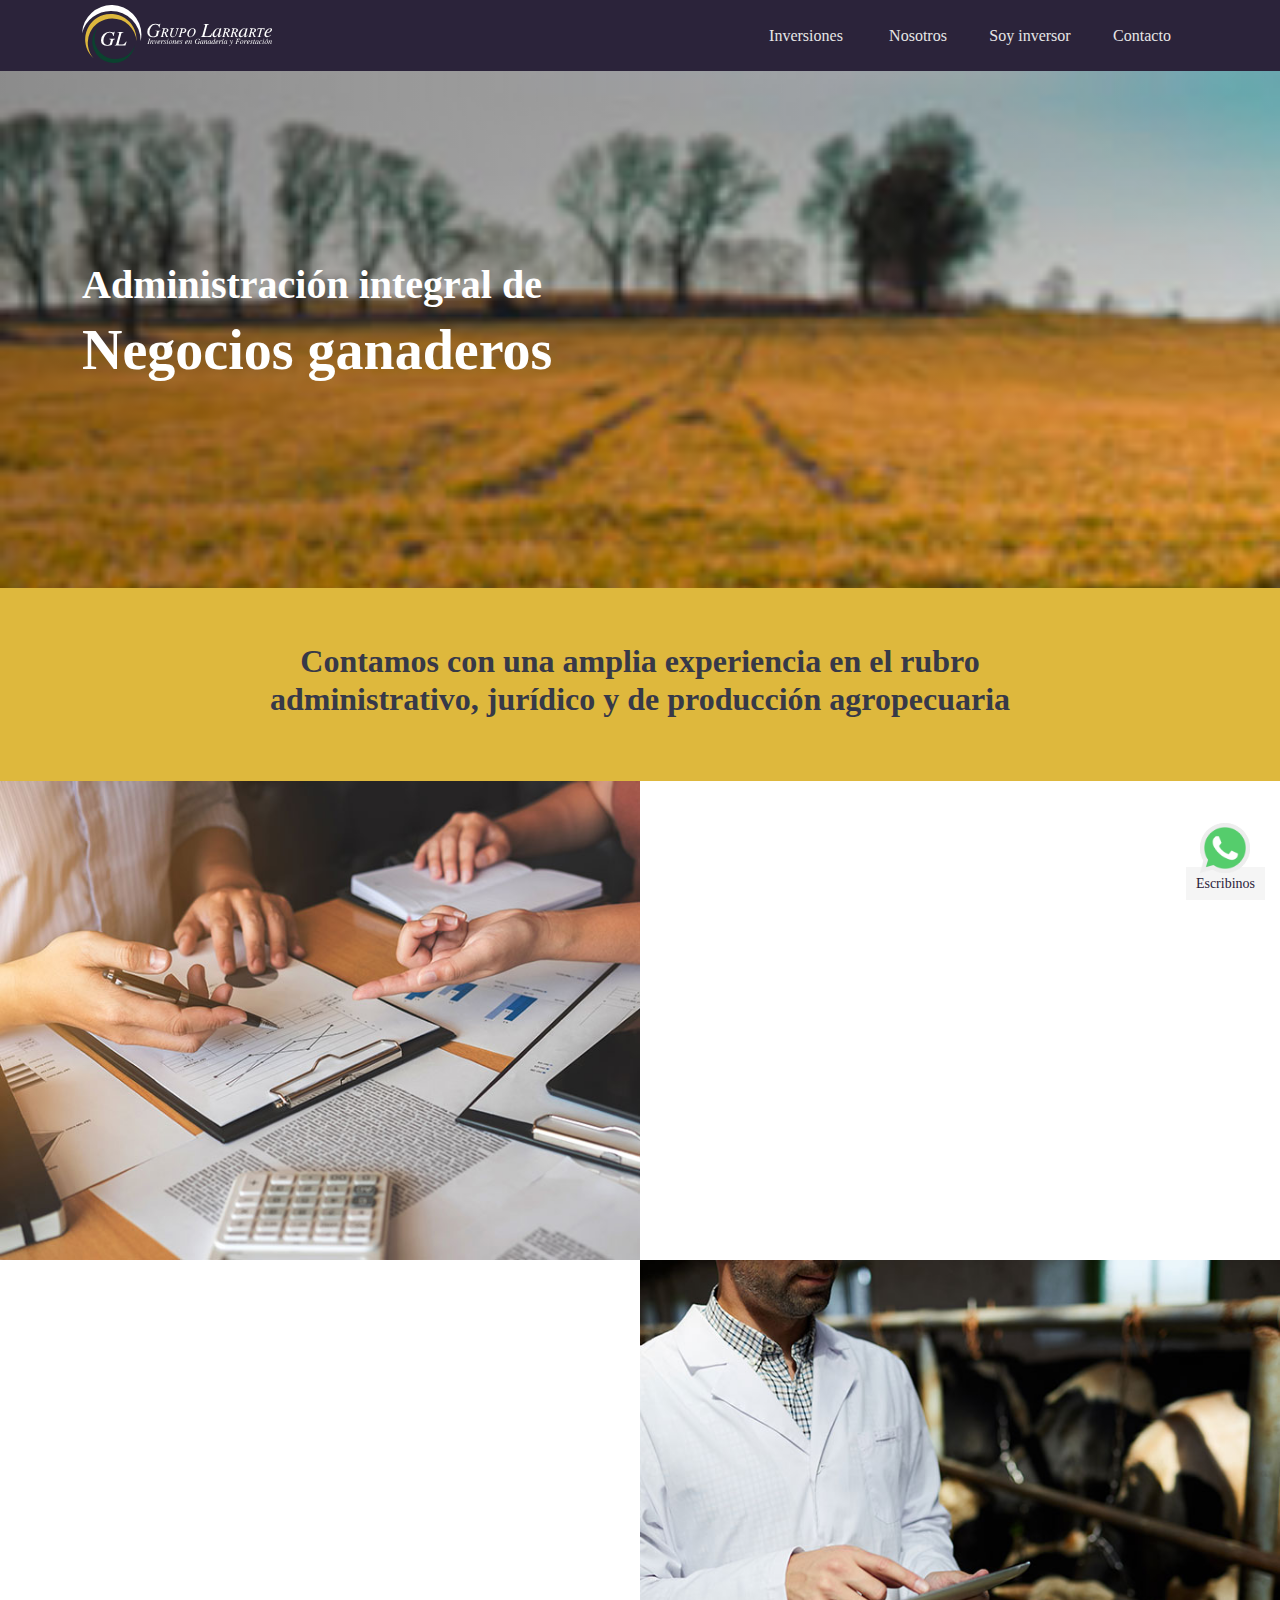
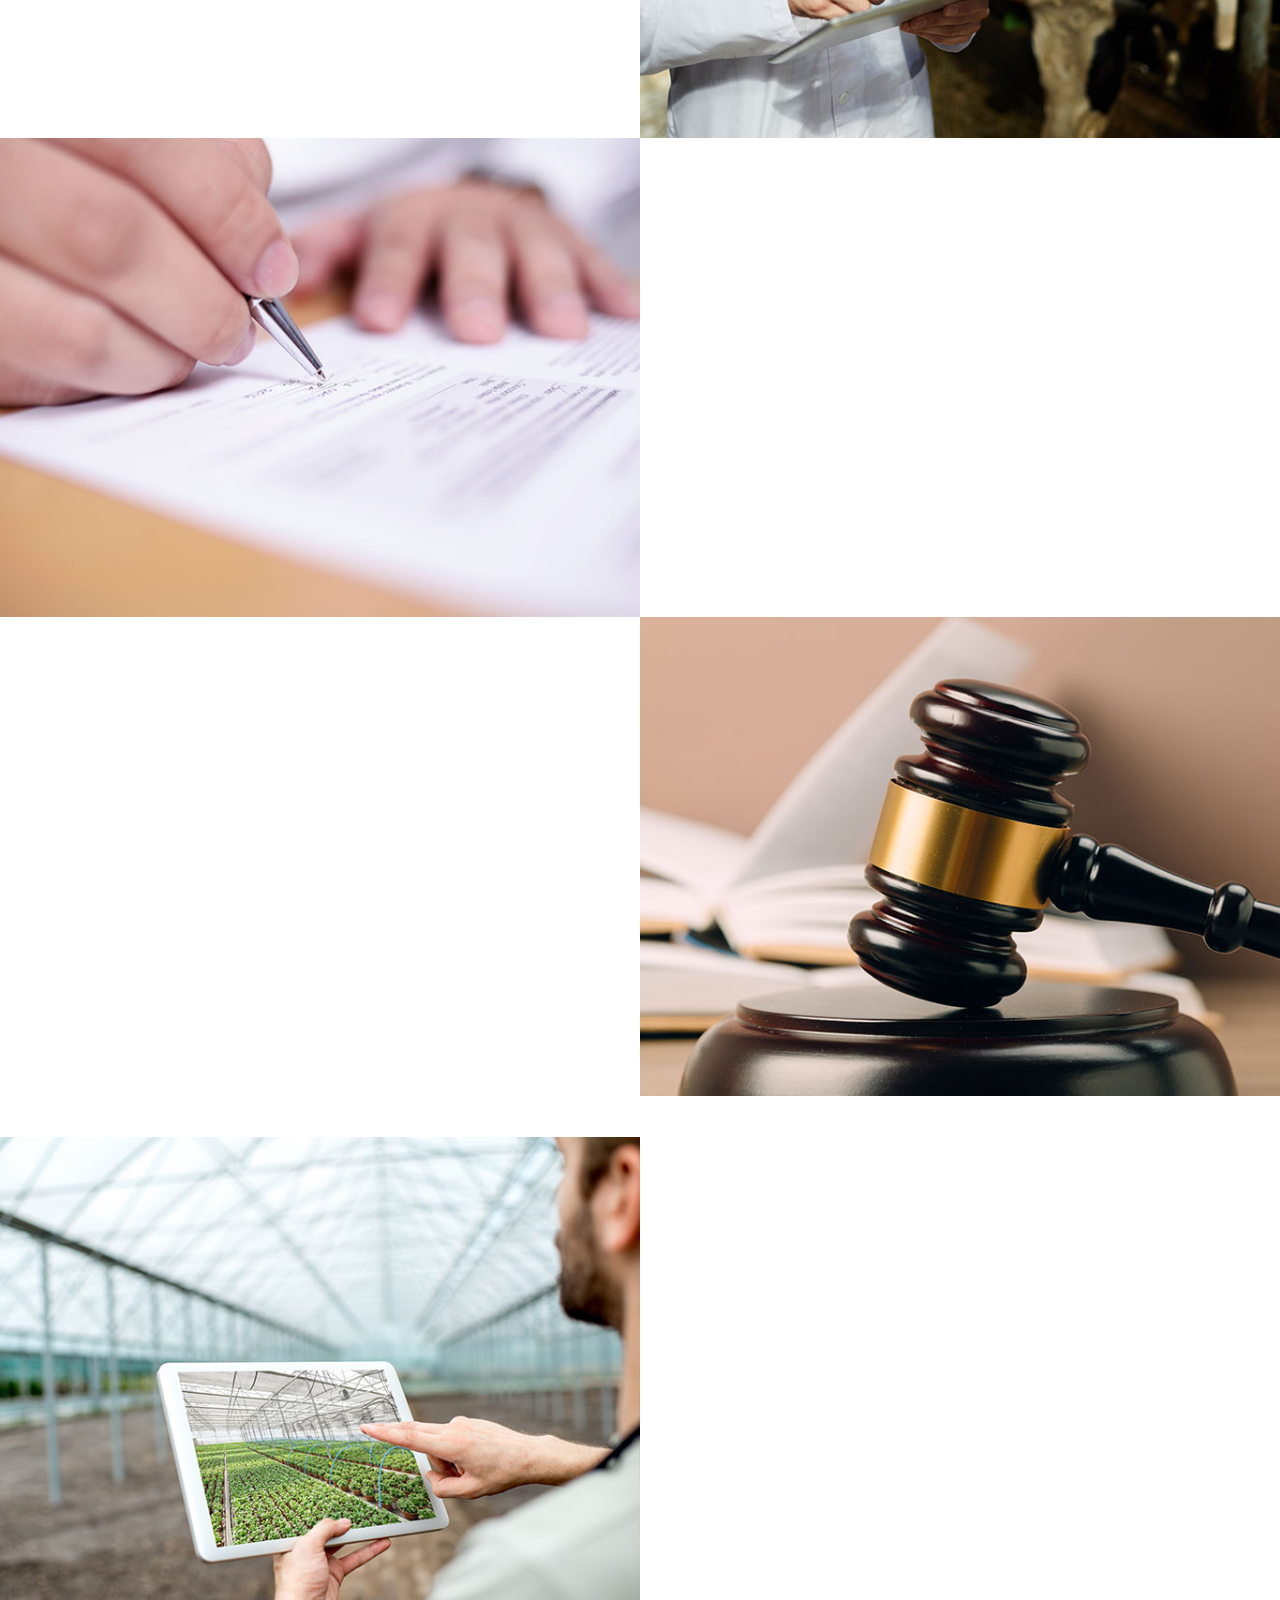
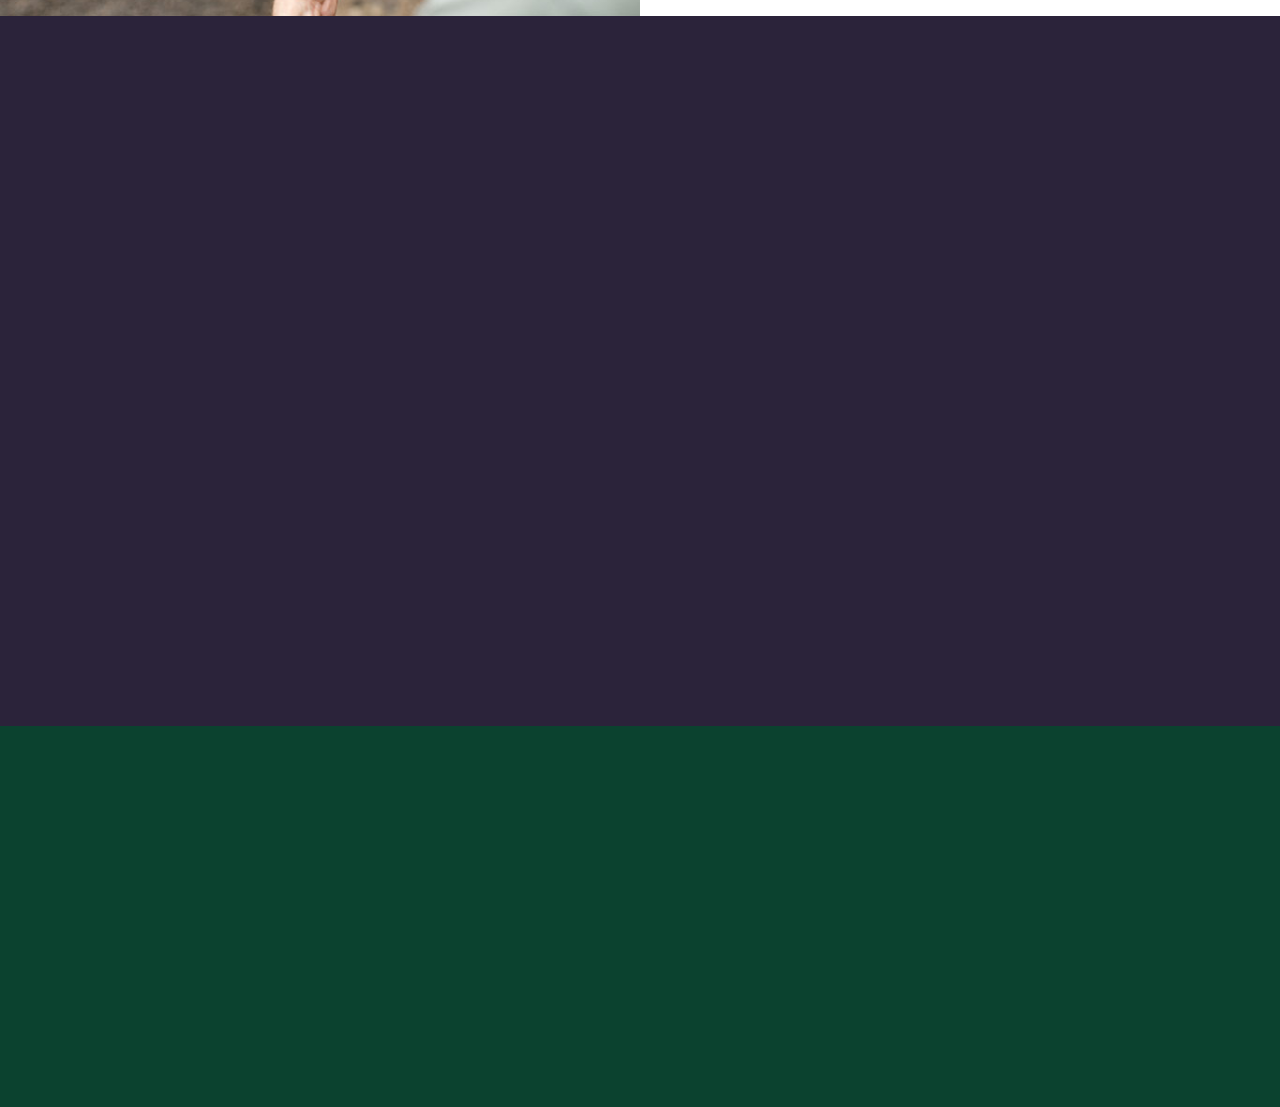
==== commit 487966e8: "1445 10112021 animations 2" ====
--- a/Administracion.html
+++ b/Administracion.html
@@ -19,7 +19,7 @@
   <section id="image-abanner">
     <div class="container">
       <div class="row">
-        <div class="col-12 wow fadeInLeft">
+        <div class="col-12 wow fadeInUp">
           <h1>Administración integral de</h1>
           <h1 class="display-4">Negocios ganaderos</h1>
         </div>
@@ -29,7 +29,7 @@
   <section id="experience">
     <div class="container">
       <div class="row">
-        <div class="col-12 wow fadeInUp">
+        <div class="col-12 wow fadeInDown">
           <h2>Contamos con una amplia experiencia en el rubro <br class="d-none d-md-block">administrativo, jurídico y de producción agropecuaria</h2>
         </div>
       </div>
@@ -38,14 +38,14 @@
   <section id="card-experience">
     <div class="container-fluid">
       <div class="row">
-        <div class="cexperience wow fadeInUp">
+        <div class="cexperience">
           <div class="card">
             <div class="row g-0">
               <div class="col-lg-6 col-12">
                 <img src="assets/images/admin.jpg" class="img-fluid" alt="Larrarte">
               </div>
               <div class="col-lg-6 col-12">
-                <div class="card-body card-rtext">
+                <div class="card-body card-rtext wow fadeInUp">
                   <h2 class="card-title">Administración</h2>
                   <h5 class="card-text lh-base">Nuestra empresa desde sus comienzos se dedica a brindar los servicios de administración para establecimientos rurales. Contamos con un equipo de trabajo administrativo y de campo con bastos conocimientos en la materia, trabajando en campos de todo Uruguay. En la actualidad tenemos clientes que confían en nuestra empresa para desarrollar Administración en los Departamentos de Salto Artigas y Rivera.</h5>
                 </div>
@@ -54,11 +54,11 @@
           </div>
         </div>
 
-        <div class="cexperience wow fadeInUp">
+        <div class="cexperience">
           <div class="card">
             <div class="row g-0 itrevert">
               <div class="col-lg-6 col-12">
-                <div class="card-body card-ltext">
+                <div class="card-body card-ltext wow fadeInUp">
                   <h2 class="card-title">Servicios Logísticos</h2>
                   <h5 class="card-text lh-base">Brindamos servicios dentro del establecimiento a productores que cuentan con capital humano reducido. Ayudamos al productor en realizar sus trabajos en tiempo y forma cómo lo requiere su rodeo. Trabajos tales como vacunación, yerras, trabajos de trazabilidad, embarques o baños sanitarios.</h5>
                 </div>
@@ -69,14 +69,14 @@
             </div>
           </div>
         </div>
-        <div class="cexperience wow fadeInUp">
+        <div class="cexperience">
           <div class="card">
             <div class="row g-0">
               <div class="col-lg-6 col-12">
                 <img src="assets/images/gestion.jpg" class="img-fluid" alt="Larrarte">
               </div>
               <div class="col-lg-6 col-12">
-                <div class="card-body card-rtext">
+                <div class="card-body card-rtext wow fadeInUp">
                   <h2 class="card-title">Gestión de Sucesiones Rurales</h2>
                   <h5 class="card-text lh-base">Nuestro equipo jurídico y de campo se fusionan para realizar este trabajado de forma eficiente y sin contratiempos. Al momento de realizar sucesiones en el rubro ganadero, no solo se contempla el área legal de documentos sino también la producción del establecimiento. Nuestro equipo de campo esta preparado para realizar la contabilidad de los rodeos, separaciones y todos los trabajo que la sucesión requiera así como, controles y resúmenes de trazabilidad o liquidaciones.</h5>
                 </div>
@@ -84,11 +84,11 @@
             </div>
           </div>
         </div>
-        <div class="cexperience wow fadeInUp">
+        <div class="cexperience">
           <div class="card">
             <div class="row g-0 itrevert">
               <div class="col-lg-6 col-12">
-                <div class="card-body card-ltext">
+                <div class="card-body card-ltext wow fadeInUp">
                   <h2 class="card-title">Administración y Organización de Remates</h2>
                   <h5 class="card-text lh-base">Desde el 2016 tenemos varios productores cabañeros, que confían esta ardua tarea en nosotros, la administración y organización de remates ganaderos o de cabaña es uno de nuestros mayores desafíos ya que en cada caso brindamos un servicio personalizado enfocado a cada productor. Tenemos varios eventos ya realizados con muy buenos resultados en esta área.</h5>
                 </div>
@@ -99,14 +99,14 @@
             </div>
           </div>
         </div>
-        <div class="cexperience wow fadeInUp">
+        <div class="cexperience">
           <div class="card">
             <div class="row g-0">
               <div class="col-lg-6 col-12">
                 <img src="assets/images/inmo-agro.jpg" class="img-fluid" alt="Larrarte">
               </div>
               <div class="col-lg-6 col-12">
-                <div class="card-body card-rtext">
+                <div class="card-body card-rtext wow fadeInUp">
                   <h2 class="card-title">Inmobiliaria Agro</h2>
                   <h5 class="card-text lh-base">Cumplimos con las funciones de Ventas, Arrendamientos o tasaciones de Establecimientos o Chacras en todo el país. Contamos con un equipo inmobiliario dedicado 100% para este sector.</h5>
                 </div>
--- a/assets/styles/css/bundle.min.css
+++ b/assets/styles/css/bundle.min.css
@@ -1 +1 @@
-:root{font-size:16px}body{opacity:0}p.h1,h1,p.h2,h2,p.h3,h3,p.h4,h4,p.h5,h5,p.h6,h6{font-family:Raleway;color:#373948}h6{font-family:Roboto;font-size:1.125rem;color:#373948}.display-1,.display-4,.display-5,.display-6{font-family:Raleway}a,p,div,input,button,textarea{font-family:Roboto;color:#425762;font-size:1rem;font-weight:400}a{font-size:1rem}.accordion-button:focus{border:0;box-shadow:none}section{position:relative;padding:8vh 0}.btn.btn-primary{background-color:#deb83d;border-color:#deb83d;border-radius:0;padding:10px 30px;color:#373948;box-shadow:0px 3px 6px #00000029;border-radius:29px;opacity:1}button:focus{outline:none}.btn.btn-primary:hover,.btn.btn-primary:active,.btn.btn-primary:focus{background-color:#bfa240 !important;border-color:#bfa240 !important;box-shadow:0px 3px 6px #00000029;transition:.3s ease}section#group{text-align:center}section#investment{text-align:center}section#investment .ipadding{padding:50px}section#investment .grid-investment{display:flex;column-gap:40px;justify-content:space-evenly}section#investment .investment{position:relative;height:456px;max-width:407px;width:100%;padding:40px 0;display:flex;flex-direction:column;align-items:center;justify-content:space-between;background-repeat:no-repeat;background-size:cover}section#investment .investment a.btn.btn-primary{position:absolute;top:430px}section#investment .investment:hover{transform:scale(1.05);transition:all .5s ease}section#investment .PGA{background-image:url(../../images/ganadero.jpg)}section#investment .Negocios{background-image:url(../../images/forestales.jpg)}section#investment .Construccion{background-image:url(../../images/construccion.jpg)}section#investment h2{color:#deb83d;font-weight:700}section#investment h5,section#investment h3{color:#fff;font-weight:700}section#managementII{background-color:#deb83d;padding:8vh 0 6vh 0}section#managementII h1{color:#373948;font-weight:700;margin-bottom:14px}section#managementII h4{color:#fff;font-weight:700}section#managementII img{position:absolute;right:0;bottom:0}section#contact{background-color:#2b233a;padding:12vh 0}section#contact h2{color:#fff;font-weight:700}section#contact .contact-center{display:flex;flex-direction:column;align-items:center;justify-content:center}section#contact input{margin-bottom:10px;border-radius:0}section#contact textarea{border-radius:0;width:100%}section#contact .contactForm{max-width:500px;width:100%}section#contact p.strong{display:flex;flex-direction:row;align-items:baseline}section#contact p.strong span{background:#fff;height:6px;width:6px;border-radius:100%;margin:0 3px}section#contact p.strong span:first-child{margin-left:6px}section#image-banner{background-image:linear-gradient(180deg, #00000000 0%, #00000003 2%, #00000096 100%),url(../../images/pga.jpg);background-size:cover;background-repeat:no-repeat;display:flex;flex-direction:column;justify-content:center;background-position:center;height:58vh;margin-top:66px}section#image-banner h1{color:#fff;font-weight:600}section#questions{padding:10vh 0 20vh 0}section#questions h1.display-5{font-weight:bold;text-align:center;margin-bottom:61px}section#questions .accordion-item{margin-bottom:10px}section#questions .accordion-item div#collapseOne{border:none}section#questions .accordion-item .accordion-body{font-size:1rem;font-weight:600;color:#373948}section#questions .accordion-item h4{font-weight:bold}section#questions .accordion-item h4 button.accordion-button.collapsed{background-color:#f4f4f4;border:none;box-shadow:none;text-align:left}section#questions .accordion-item h4 .accordion-button{font-size:1.5rem;font-weight:700}section#questions .accordion-item h4 .accordion-button::after{background-image:url(../../images/angle-down-solid.svg);background-size:1rem}section#questions .accordion-item h4 .accordion-button:not(.collapsed){color:#373948;background-color:#f4f4f4;border:none;text-align:left}section#questions .accordion-item h4 .accordion-button:not(.collapsed)::after{filter:grayscale(1)}section#company{text-align:center}section#company h2{font-weight:bold}section#cabins h2{font-weight:bold;text-align:center;margin-bottom:47px}section#cabins .ccabins:hover{transform:scale(1.05);transition:all .5s ease}section#cabins .ccabins{display:flex;flex-direction:column;align-items:center;justify-content:center;margin-bottom:10px}section#cabins .ccabins .card{border:none}section#cabins .ccabins .card .card-body{text-align:center}section#cabins .ccabins .card img.card-img-top{height:284px;width:288px;background-color:#00000029;border:none}section#image-abanner{background-image:linear-gradient(to right, rgba(0, 0, 0, 0.4), rgba(0, 0, 0, 0.1)),url(../../images/menu2.jpg);background-size:cover;background-repeat:no-repeat;display:flex;flex-direction:column;justify-content:center;background-position:center;height:58vh;margin-top:66px}section#image-abanner h1{color:#fff;font-weight:600}section#image-abanner h1.display-4{color:#fff;font-weight:700}section#experience{background-color:#deb83d;padding:6vh 0}section#experience h2{font-weight:700;text-align:center}section#nimage-banner{background-image:linear-gradient(to right, rgba(0, 0, 0, 0.4), rgba(0, 0, 0, 0.1)),url(../../images/negocios.png);background-size:cover;background-repeat:no-repeat;display:flex;flex-direction:column;justify-content:center;background-position:center;height:58vh;margin-top:66px}section#nimage-banner h1{color:#fff;font-weight:600}section#nimage-banner h1.display-4{color:#fff;font-weight:bold}@media(max-width: 991px){section{padding:8vh 2vh}section#questions{padding:5vh 0 5vh}h5,.h5{font-size:1rem}section#image-carousel h1.fb{font-weight:900;margin-top:27px}section#image-carousel .owl-prev{width:50px;height:50px}section#image-carousel .owl-next{width:50px;height:50px}section#image-carousel .owl-prev span{width:21px;height:20px}section#image-carousel .owl-next span{width:21px;height:20px}section#are-have .gif{grid-template-columns:1fr 1fr}section#investment .ipadding{padding:0 25px}section#investment .grid-investment{grid-template-columns:1fr;grid-gap:50px;display:flex;flex-direction:column;align-items:center;justify-content:center}section#are-have .gif{grid-template-columns:1fr 1fr}section#managementII{padding:5vh 3vh}section#managementII img{display:none}section#managementII h1{margin-bottom:10px}}@media(max-width: 767px){section#investment{padding:6vh 0 8vh}section#investment .investment{height:400px}section#investment .investment a.btn.btn-primary{top:375px}}@media(max-width: 575px){section#investment .investment{height:390px}section#investment .investment a.btn.btn-primary{top:365px}section#investment .investment .ibottom{margin-bottom:20px}section#image-banner{height:50vh}section#nimage-banner{height:50vh}}@media(max-width: 380px){section#investment .investment{padding:10px}}header{background-color:#2b233a;position:fixed;z-index:10;width:100%;max-width:100vw;top:0;left:0;height:71px}header .navbar-expand-lg{justify-content:space-between;align-items:stretch}header .navbar-expand-lg .navbar-collapse{width:100%;display:flex;flex-direction:row;align-items:flex-end;justify-content:flex-end;height:71px}header .navbar-expand-lg .navbar-collapse ul.navbar-nav{height:100%}header .navbar-expand-lg .navbar-collapse ul.navbar-nav .dropdown-toggle::after{display:none}header .navbar-expand-lg .navbar-collapse ul.navbar-nav li.nav-item{width:112px;display:flex;flex-direction:column;justify-content:center;align-items:center}header .navbar-expand-lg .navbar-collapse ul.navbar-nav li.nav-item a{color:#e6e6e6}header .navbar-expand-lg .navbar-collapse ul.navbar-nav li.nav-item:hover{background-color:#deb83d}header .navbar-expand-lg .navbar-collapse ul.navbar-nav li.nav-item:hover a{color:#2b233a}header .navbar-expand-lg .navbar-collapse ul.navbar-nav li.nav-item{height:100%}header .navbar .nav-item:hover .dropdown-menu{display:block}header .dropdown-toggle::after{display:none}header .dropdown-item:focus,header .dropdown-item:hover{color:#deb83d;background-color:#f8f9fa}header .dropdown-menu{left:-380px;padding:30px;top:95%}header .dropdown-menu .grid-menu{display:grid;grid-template-columns:1fr 1fr;column-gap:90px;row-gap:50px}header .dropdown-menu .grid-menu .dropdown-item:focus,header .dropdown-menu .grid-menu .dropdown-item:hover{color:#deb83d;background-color:#f8f9fa}header .dropdown-menu span.dropdown-item{display:flex;flex-direction:row;align-items:center;column-gap:20px;filter:none}header .dropdown-menu span.dropdown-item .mtext p{margin-bottom:5px}header .dropdown-menu span.dropdown-item .mtext a{color:#deb83d !important;text-decoration:none}header .dropdown-menu .dropdown-item:hover a,header .dropdown-menu .dropdown-item:hover a:hover,header .dropdown-menu .dropdown-item:focus a,header .dropdown-menu .dropdown-item:focus a:hover{border-color:#deb83d;border-bottom:1px solid;color:#deb83d}header span.navbar-toggler-icon{background-image:url(assets/images/bars-white.svg);filter:invert(100%)}header .navbar-light .navbar-toggler{color:#2b233a;border:0px solid rgba(0,0,0,.1)}header .navbar{padding:0}header .navbar-toggler{transition:box-shadow .1s ease-in-out}div#whatsappBtn{position:fixed;bottom:0;right:15px;width:auto;padding:0;z-index:10}div#whatsappBtn a{display:-webkit-box;display:-webkit-flex;display:-ms-flexbox;display:flex;-webkit-box-orient:vertical;-webkit-box-direction:normal;-webkit-flex-direction:column;-ms-flex-direction:column;flex-direction:column;-webkit-box-align:center;-webkit-align-items:center;-ms-flex-align:center;align-items:center;-webkit-box-pack:center;-webkit-justify-content:center;-ms-flex-pack:center;justify-content:center;text-decoration:none;color:#2b233a}div#whatsappBtn a:hover{text-decoration:none}div#whatsappBtn a span{background:#f5f5f5;padding:6px 10px;font-size:14px;margin-top:-6px}div#whatsappBtn button{-webkit-border-radius:100%;border-radius:100%;padding:0px;border:none;position:relative;z-index:1;-webkit-animation:brickBtn 6s infinite;animation:brickBtn 6s infinite}div#whatsappBtn button:focus{outline:none}div#whatsappBtn button img{width:50px}@keyframes brickBtn{0%{transform:translate(0, 0) rotate(0deg)}90%{transform:translate(1px, 1px) rotate(0deg)}91%{transform:translate(-1px, -2px) rotate(-1deg)}92%{transform:translate(-3px, 0) rotate(1deg)}93%{transform:translate(3px, 2px) rotate(0deg)}94%{transform:translate(1px, -1px) rotate(1deg)}95%{transform:translate(-1px, 2px) rotate(-1deg)}96%{transform:translate(-3px, 1px) rotate(0deg)}97%{transform:translate(3px, 1px) rotate(-1deg)}98%{transform:translate(-1px, -1px) rotate(1deg)}99%{transform:translate(1px, 2px) rotate(0deg)}100%{transform:translate(1px, -2px) rotate(-1deg)}}@media(max-width: 991px){header{height:auto}header ul.navbar-nav.mb-2.mb-lg-0{padding-top:10px}header ul.navbar-nav.mb-2.mb-lg-0 li.nav-item{width:100%;align-items:flex-start}header ul.navbar-nav.mb-2.mb-lg-0 li.nav-item:hover{background-color:#2b233a}header ul.navbar-nav.mb-2.mb-lg-0 li{padding:0 10px}header .dropdown-menu{left:0;padding:10px 0;background-color:rgba(255,255,255,.3);margin-bottom:10px}header .dropdown-menu .grid-menu{row-gap:10px;grid-template-columns:1fr}header .dropdown-menu .grid-menu .dropdown-item:focus,header .dropdown-menu .grid-menu .dropdown-item:hover,header .dropdown-menu .grid-menu .dropdown-item:active{color:#deb83d;background-color:#6b6575}header .dropdown-menu .grid-menu span.dropdown-item .mimg{display:none}header .dropdown-menu .grid-menu span.dropdown-item .mtext span{display:none}header .dropdown-menu .grid-menu span.dropdown-item .mtext p{color:#fff}header .collapse:not(.show){display:none}header .navbar-collapse{justify-content:flex-start;border-top:2px solid #deb83d;margin-top:10px;height:100% !important}header .navbar-collapse .navbar-nav{width:100%}header .navbar-collapse .navbar-nav li.nav-item{align-items:flex-start;width:auto;height:auto}header .navbar-collapse .navbar-nav .nav-item:not(:last-child){border-bottom:solid 1px #ffffff50;width:100%}}@media(min-width: 992px){.navbar .nav-item:hover .dropdown-menu{display:block}}section#image-carousel{padding:0;margin-top:66px}section#image-carousel .item{display:flex;flex-direction:column;justify-content:center}section#image-carousel .item .bg-carousel{background-size:cover;background-position:center;background-repeat:no-repeat;height:calc(100vh - 66px);width:100%}section#image-carousel .item .bg-carousel:before{content:"";position:absolute;width:100%;height:100%;background:transparent linear-gradient(180deg, #00000000 0%, #00000003 2%, #00000096 100%) 0% 0% no-repeat padding-box}section#image-carousel .item h1{color:#fff;font-weight:600}section#image-carousel .titleCarousel{position:absolute;left:10%}section#image-carousel .owl-dots{display:none}section#image-carousel .owl-theme .owl-nav [class*=owl-]{margin:0px}section#image-carousel .owl-nav{margin:0}section#image-carousel .owl-prev{width:69px;height:69px;position:absolute;top:40%;left:0%;background-color:#2B233A98;color:#b2b2b2}section#image-carousel .owl-next{width:69px;height:69px;position:absolute;top:40%;right:0%;background-color:#2B233A98;color:#b2b2b2}section#image-carousel .owl-prev span{display:block;background-image:url(../../images/arrow-left-solid.svg);background-repeat:no-repeat;filter:contrast(0);width:32px;height:31px;left:0;right:0;margin-left:auto;margin-right:auto;color:#2B233A98}section#image-carousel .owl-next span{display:block;background-image:url(../../images/arrow-right-solid.svg);background-repeat:no-repeat;filter:contrast(0);width:32px;height:31px;left:0;right:0;margin-left:auto;margin-right:auto;color:#2B233A98}section#image-carousel button:focus{outline:none}section#are-have{background-color:#2b233a;border:1px solid #707070;padding:90px 0}section#are-have .gif{display:grid;grid-template-columns:1fr 1fr 1fr;grid-gap:40px;text-align:center;align-items:end}section#are-have img{margin-bottom:13px}section#are-have h4{font-weight:700;color:#d0d0d0}section#managementI{background-image:url(../../images/fondo.png);background-size:cover;background-repeat:no-repeat;padding:10vh 0 15vh 0;text-align:center;display:flex;flex-direction:column;align-items:center;background-position:center}section#managementI .managementI{position:relative;display:flex;flex-direction:column;align-items:center;justify-content:center}section#managementI .giftransparent{padding:30px 20px;background-color:rgba(255,255,255,.79);border-radius:20px;position:relative;display:flex;flex-direction:row;align-items:center;justify-content:space-around;max-width:835px;max-height:211px;width:100%;height:100%;margin-top:16px}section#managementI .giftransparent img{width:100px;margin-bottom:15px;max-height:96px;height:100%}section#managementI a.btn.btn-primary{position:absolute;bottom:-23px}section#managementI h3{color:#707070;font-weight:700;margin-bottom:15px}section#managementI h1.display-6{color:#373948;font-weight:700}section#managementI h4{color:#2b233a;font-weight:700}@media(max-width: 991px){section#managementI{padding:6vh 5vh 9vh}section#managementI .giftransparent{padding:40px 20px 60px;flex-direction:column;max-width:335px;max-height:600px;width:100%;height:100%}section#managementI .ranchers{padding-top:20px}}@media(max-width: 767px){section#image-carousel .owl-prev{width:50px;height:50px}section#image-carousel .owl-nav{display:none}section#image-carousel .owl-next{width:50px;height:50px}section#image-carousel .owl-prev span{width:21px;height:20px}section#image-carousel .owl-next span{width:21px;height:20px}}@media(max-width: 575px){section#image-carousel .owl-prev{width:30px;height:30px}section#image-carousel .owl-next{width:30px;height:30px}section#image-carousel .owl-prev span{width:15px;height:14px}section#image-carousel .owl-next span{width:15px;height:14px}section#are-have .gif{grid-template-columns:1fr;grid-gap:30px}}section#dynamic-table .container-fluid{padding:0 8%}section#dynamic-table .owl-prev{width:46px;height:51px;position:absolute;top:40%;left:-10%;background-color:#deb83d;color:#b2b2b2}section#dynamic-table .owl-next{width:46px;height:51px;position:absolute;top:40%;right:-10%;background-color:#deb83d;color:#b2b2b2}section#dynamic-table .owl-prev span{display:block;background-image:url(../../images/arrow-left-solid.svg);background-repeat:no-repeat;filter:invert(1);width:23px;height:22px;left:0;right:0;margin-left:auto;margin-right:auto;color:#2B233A98}section#dynamic-table .owl-next span{display:block;background-image:url(../../images/arrow-right-solid.svg);background-repeat:no-repeat;filter:invert(1);width:23px;height:22px;left:0;right:0;margin-left:auto;margin-right:auto;color:#2B233A98}section#dynamic-table h6{color:#fff}section#dynamic-table p{font-weight:700;font-size:1rem}section#dynamic-table .item{text-align:center}section#dynamic-table .list1:not(:last-child){border-bottom:1px solid #00000059}section#dynamic-table .list1{background-color:#2b233a;display:flex;flex-direction:row;align-items:center;padding:.5rem .5rem .5rem .8rem}section#dynamic-table .list1 .text-list p{color:#fff;font-weight:400}section#dynamic-table .list1 .img-list{width:40px;text-align:center;margin-right:15px}section#dynamic-table .list1 .img-list img{height:35px;width:40px}section#dynamic-table .list-group-item:not(:last-child){border-bottom:1px solid #373948}section#dynamic-table .list-group-item{padding:.5rem .5rem}section#dynamic-table .card{border:none;border-radius:0}section#dynamic-table .card .list-group.list-group-flush{box-shadow:0px 3px 6px #00000029;margin-bottom:18px}section#dynamic-table .card.prueba{margin-top:190px}section#dynamic-table .card-textp{text-align:initial}section#dynamic-table .card-header{border-radius:0}#carouselcard{margin-left:0;margin-right:0}#carouselcard .owl-stage-outer{padding:0}section#scheme{background-color:#deb83d;padding:12vh 0}section#scheme .display-5{text-align:center;font-weight:bold;margin-bottom:60px}section#scheme .gridscheme{display:grid;grid-template-columns:8% 1fr 8% 1fr 8% 1fr;align-items:center;grid-column-gap:10px;grid-row-gap:43px}section#scheme .gridscheme h5,section#scheme .gridscheme .display-1{color:#fff;font-weight:bold;margin-bottom:0}section#scheme .gridscheme .display-1{text-align:center;font-size:90px}@media(max-width: 991px){section#dynamic-table{padding:8vh 0}section#dynamic-table .card.prueba{margin-top:0px}.container-fluid{padding:0 8%;text-align:center;display:flex;flex-direction:column;align-items:center}#carouselcard{padding:0 12px}#carouselcard .owl-stage-outer,#carouselcard .owl-stage,#carouselcard .owl-item{height:100%}#carouselcard .owl-stage{align-items:center;display:flex}section#scheme{padding:8vh 0}section#scheme .display-5{margin-bottom:30px}section#scheme .gridscheme{grid-template-columns:15% 1fr}section#scheme .gridscheme h1.display-1{font-size:82px}}@media(max-width: 575px){section#dynamic-table .container-fluid{padding:0 10%}section#dynamic-table .container-fluid .owl-prev{left:-40px}section#dynamic-table .container-fluid .owl-next{right:-40px}}section#benefits{padding:12vh 0;display:flex;flex-direction:column;align-items:center;justify-content:center;background-color:#0b422f}section#benefits .h2tittle{margin-bottom:95px}section#benefits h2{text-align:center;color:#fff;font-weight:bold}section#benefits .gridbenefits{display:grid;grid-template-columns:1fr 1fr;grid-gap:50px 100px;text-align:center}section#benefits .gridbenefits img{margin-bottom:28px;height:100px}section#benefits .gridbenefits h5{color:#fff;font-weight:700}@media(max-width: 991px){section#benefits{padding:8vh 30px;display:flex;flex-direction:column;align-items:center;justify-content:center;background-color:#0b422f}section#benefits .h2tittle{margin-bottom:55px}section#benefits .gridbenefits{grid-template-columns:1fr;grid-gap:50px}}section#card-experience{padding:0}section#card-experience .cexperience{padding:0}section#card-experience .cexperience .card{border:none;border-radius:0}section#card-experience .cexperience .card .row.g-0 .img-fluid{width:100%}section#card-experience .cexperience .card .row.g-0 .card-body.card-ltext{padding:90px 78px}section#card-experience .cexperience .card .row.g-0 .card-body.card-rtext{padding:52px 78px}section#card-experience .cexperience .card .row.g-0 .card-body h2{font-weight:bold;margin-bottom:53px}@media(max-width: 991px){section#card-experience .container-fluid{padding:0}section#card-experience .container-fluid>.row{margin-left:0;margin-right:0}section#card-experience .itrevert{flex-direction:column-reverse}section#card-experience .img-fluid{width:100vw}section#card-experience .cexperience .card .row.g-0 .card-body{padding:30px 35px !important;text-align:left}section#card-experience .cexperience .card .row.g-0 .card-body h2{margin-bottom:18px}}@media(max-width: 991px){section#contact,section#cabins{padding:45px 3vh}section#company,section#directors{padding:45px 3vh 0}}footer{background-color:#0b422f;padding:10vh 0}footer h6,footer a{color:#fff;text-decoration:none;font-weight:bold;margin-bottom:20px}footer a:hover{color:#fff}footer .line{border:1px solid #707070;max-width:270px;width:100%;margin-bottom:30px}footer .logo{width:300px}footer .ifooter2{padding-right:12px}footer .ifooter3{padding-right:15px}footer .contact3{display:flex;flex-direction:column;justify-content:space-evenly;align-items:flex-end}@media(max-width: 991.98px){footer{padding:45px 3vh;text-align:left}footer h6{margin-bottom:30px}footer .contact2,footer .contact3{padding-top:15px}footer .contact3{align-items:flex-start}footer .contact3 .contac-img{margin-bottom:40px}footer .contac-red{width:100%;text-align:center}}/*# sourceMappingURL=bundle.min.css.map */
+:root{font-size:16px}body{opacity:0}p.h1,h1,p.h2,h2,p.h3,h3,p.h4,h4,p.h5,h5,p.h6,h6{font-family:Raleway;color:#373948}h6{font-family:Roboto;font-size:1.125rem;color:#373948}.display-1,.display-4,.display-5,.display-6{font-family:Raleway}a,p,div,input,button,textarea{font-family:Roboto;color:#425762;font-size:1rem;font-weight:400}a{font-size:1rem}.accordion-button:focus{border:0;box-shadow:none}section{position:relative;padding:8vh 0}.btn.btn-primary{background-color:#deb83d;border-color:#deb83d;border-radius:0;padding:10px 30px;color:#373948;box-shadow:0px 3px 6px #00000029;border-radius:29px;opacity:1}button:focus{outline:none}.btn.btn-primary:hover,.btn.btn-primary:active,.btn.btn-primary:focus{background-color:#d3af3b !important;border-color:#d3af3b !important;box-shadow:0px 3px 6px #00000029;transition:.3s ease}section#group{text-align:center}section#investment{text-align:center}section#investment .ipadding{padding:50px}section#investment .grid-investment{display:flex;column-gap:40px;justify-content:space-evenly}section#investment .investment{position:relative;height:456px;max-width:407px;width:100%;padding:40px 0;display:flex;flex-direction:column;align-items:center;justify-content:space-between;background-repeat:no-repeat;background-size:100% 100%;background-position:center;transition:all .3s ease}section#investment .investment a.btn.btn-primary{position:absolute;top:430px}section#investment .investment:hover{background-size:110% 110%;transition:all .5s ease}section#investment .PGA{background-image:url(../../images/ganadero.jpg)}section#investment .Negocios{background-image:url(../../images/forestales.jpg)}section#investment .Construccion{background-image:url(../../images/construccion.jpg)}section#investment h2{color:#deb83d;font-weight:700}section#investment h5,section#investment h3{color:#fff;font-weight:700}section#managementII{background-color:#deb83d;padding:8vh 0 6vh 0}section#managementII h1{color:#373948;font-weight:700;margin-bottom:14px}section#managementII h4{color:#fff;font-weight:700}section#managementII img{position:absolute;right:0;bottom:0}section#contact{background-color:#2b233a;padding:12vh 0}section#contact h2{color:#fff;font-weight:700}section#contact .contact-center{display:flex;flex-direction:column;align-items:center;justify-content:center}section#contact input{margin-bottom:10px;border-radius:0}section#contact textarea{border-radius:0;width:100%}section#contact .contactForm{max-width:500px;width:100%}section#contact p.strong{display:flex;flex-direction:row;align-items:baseline}section#contact p.strong span{background:#fff;height:6px;width:6px;border-radius:100%;margin:0 3px}section#contact p.strong span:first-child{margin-left:6px}section#image-banner{background-image:linear-gradient(180deg, #00000000 0%, #00000003 2%, #00000096 100%),url(../../images/pga.jpg);background-size:cover;background-repeat:no-repeat;display:flex;flex-direction:column;justify-content:center;background-position:center;height:58vh;margin-top:66px}section#image-banner h1{color:#fff;font-weight:600}section#questions{padding:10vh 0 20vh 0}section#questions h1.display-5{font-weight:bold;text-align:center;margin-bottom:61px}section#questions .accordion-item{margin-bottom:10px}section#questions .accordion-item div#collapseOne{border:none}section#questions .accordion-item .accordion-body{font-size:1rem;font-weight:600;color:#373948}section#questions .accordion-item h4{font-weight:bold}section#questions .accordion-item h4 button.accordion-button.collapsed{background-color:#f4f4f4;border:none;box-shadow:none;text-align:left}section#questions .accordion-item h4 .accordion-button{font-size:1.5rem;font-weight:700}section#questions .accordion-item h4 .accordion-button::after{background-image:url(../../images/angle-down-solid.svg);background-size:1rem}section#questions .accordion-item h4 .accordion-button:not(.collapsed){color:#373948;background-color:#f4f4f4;border:none;text-align:left}section#questions .accordion-item h4 .accordion-button:not(.collapsed)::after{filter:grayscale(1)}section#company{text-align:center}section#company h2{font-weight:bold}section#cabins h2{font-weight:bold;text-align:center;margin-bottom:47px}section#cabins .ccabins{display:flex;flex-direction:column;align-items:center;justify-content:center;margin-bottom:10px}section#cabins .ccabins .card{border:none}section#cabins .ccabins .card .card-body{text-align:center}section#cabins .ccabins .card img.card-img-top{height:284px;width:288px;background-color:#00000029;border:none;transform:scale(1);transition:all .3s ease}section#cabins .ccabins .card img.card-img-top:hover{transform:scale(1.05);transition:all .5s ease}section#image-abanner{background-image:linear-gradient(to right, rgba(0, 0, 0, 0.4), rgba(0, 0, 0, 0.1)),url(../../images/menu2.jpg);background-size:cover;background-repeat:no-repeat;display:flex;flex-direction:column;justify-content:center;background-position:center;height:58vh;margin-top:66px}section#image-abanner h1{color:#fff;font-weight:600}section#image-abanner h1.display-4{color:#fff;font-weight:700}section#experience{background-color:#deb83d;padding:6vh 0}section#experience h2{font-weight:700;text-align:center}section#nimage-banner{background-image:linear-gradient(to right, rgba(0, 0, 0, 0.4), rgba(0, 0, 0, 0.1)),url(../../images/negocios.png);background-size:cover;background-repeat:no-repeat;display:flex;flex-direction:column;justify-content:center;background-position:center;height:58vh;margin-top:66px}section#nimage-banner h1{color:#fff;font-weight:600}section#nimage-banner h1.display-4{color:#fff;font-weight:bold}@media(max-width: 991px){section{padding:8vh 2vh}section#questions{padding:5vh 0 5vh}h5,.h5{font-size:1rem}section#image-carousel h1.fb{font-weight:900;margin-top:27px}section#image-carousel .owl-prev{width:50px;height:50px}section#image-carousel .owl-next{width:50px;height:50px}section#image-carousel .owl-prev span{width:21px;height:20px}section#image-carousel .owl-next span{width:21px;height:20px}section#are-have .gif{grid-template-columns:1fr 1fr}section#investment .ipadding{padding:0 25px}section#investment .grid-investment{grid-template-columns:1fr;grid-gap:50px;display:flex;flex-direction:column;align-items:center;justify-content:center}section#are-have .gif{grid-template-columns:1fr 1fr}section#managementII{padding:5vh 3vh}section#managementII img{display:none}section#managementII h1{margin-bottom:10px}}@media(max-width: 767px){section#investment{padding:6vh 0 8vh}section#investment .investment{height:400px}section#investment .investment a.btn.btn-primary{top:375px}}@media(max-width: 575px){section#investment .investment{height:390px}section#investment .investment a.btn.btn-primary{top:365px}section#investment .investment .ibottom{margin-bottom:20px}section#image-banner{height:50vh}section#nimage-banner{height:50vh}}@media(max-width: 380px){section#investment .investment{padding:10px}}header{background-color:#2b233a;position:fixed;z-index:10;width:100%;max-width:100vw;top:0;left:0;height:71px}header .navbar-expand-lg{justify-content:space-between;align-items:stretch}header .navbar-expand-lg .navbar-collapse{width:100%;display:flex;flex-direction:row;align-items:flex-end;justify-content:flex-end;height:71px}header .navbar-expand-lg .navbar-collapse ul.navbar-nav{height:100%}header .navbar-expand-lg .navbar-collapse ul.navbar-nav .dropdown-toggle::after{display:none}header .navbar-expand-lg .navbar-collapse ul.navbar-nav li.nav-item{width:112px;display:flex;flex-direction:column;justify-content:center;align-items:center}header .navbar-expand-lg .navbar-collapse ul.navbar-nav li.nav-item a{color:#e6e6e6}header .navbar-expand-lg .navbar-collapse ul.navbar-nav li.nav-item:hover,header .navbar-expand-lg .navbar-collapse ul.navbar-nav li.nav-item:focus,header .navbar-expand-lg .navbar-collapse ul.navbar-nav li.nav-item:active,header .navbar-expand-lg .navbar-collapse ul.navbar-nav li.nav-item:visited{background-color:#deb83d}header .navbar-expand-lg .navbar-collapse ul.navbar-nav li.nav-item:hover a,header .navbar-expand-lg .navbar-collapse ul.navbar-nav li.nav-item:focus a,header .navbar-expand-lg .navbar-collapse ul.navbar-nav li.nav-item:active a,header .navbar-expand-lg .navbar-collapse ul.navbar-nav li.nav-item:visited a{color:#2b233a}header .navbar-expand-lg .navbar-collapse ul.navbar-nav li.nav-item{height:100%}header .navbar .nav-item:hover .dropdown-menu{display:block}header .dropdown-toggle::after{display:none}header .dropdown-item:focus,header .dropdown-item:hover{color:#deb83d;background-color:#f8f9fa}header .dropdown-menu{left:-380px;padding:30px;top:95%}header .dropdown-menu .grid-menu{display:grid;grid-template-columns:1fr 1fr;column-gap:90px;row-gap:50px}header .dropdown-menu .grid-menu .dropdown-item:focus,header .dropdown-menu .grid-menu .dropdown-item:hover{color:#deb83d;background-color:#f8f9fa}header .dropdown-menu span.dropdown-item{display:flex;flex-direction:row;align-items:center;column-gap:20px;filter:none}header .dropdown-menu span.dropdown-item .mtext p{margin-bottom:5px}header .dropdown-menu span.dropdown-item .mtext a{color:#deb83d !important;text-decoration:none}header .dropdown-menu .dropdown-item:hover a,header .dropdown-menu .dropdown-item:hover a:hover,header .dropdown-menu .dropdown-item:focus a,header .dropdown-menu .dropdown-item:focus a:hover{border-color:#deb83d;border-bottom:1px solid;color:#deb83d}header span.navbar-toggler-icon{background-image:url(assets/images/bars-white.svg);filter:invert(100%)}header .navbar-light .navbar-toggler{color:#2b233a;border:0px solid rgba(0,0,0,.1)}header .navbar{padding:0}header .navbar-toggler{transition:box-shadow .1s ease-in-out}div#whatsappBtn{position:fixed;bottom:0;right:15px;width:auto;padding:0;z-index:10}div#whatsappBtn a{display:-webkit-box;display:-webkit-flex;display:-ms-flexbox;display:flex;-webkit-box-orient:vertical;-webkit-box-direction:normal;-webkit-flex-direction:column;-ms-flex-direction:column;flex-direction:column;-webkit-box-align:center;-webkit-align-items:center;-ms-flex-align:center;align-items:center;-webkit-box-pack:center;-webkit-justify-content:center;-ms-flex-pack:center;justify-content:center;text-decoration:none;color:#2b233a}div#whatsappBtn a:hover{text-decoration:none}div#whatsappBtn a span{background:#f5f5f5;padding:6px 10px;font-size:14px;margin-top:-6px}div#whatsappBtn button{-webkit-border-radius:100%;border-radius:100%;padding:0px;border:none;position:relative;z-index:1;-webkit-animation:brickBtn 6s infinite;animation:brickBtn 6s infinite}div#whatsappBtn button:focus{outline:none}div#whatsappBtn button img{width:50px}@keyframes brickBtn{0%{transform:translate(0, 0) rotate(0deg)}90%{transform:translate(1px, 1px) rotate(0deg)}91%{transform:translate(-1px, -2px) rotate(-1deg)}92%{transform:translate(-3px, 0) rotate(1deg)}93%{transform:translate(3px, 2px) rotate(0deg)}94%{transform:translate(1px, -1px) rotate(1deg)}95%{transform:translate(-1px, 2px) rotate(-1deg)}96%{transform:translate(-3px, 1px) rotate(0deg)}97%{transform:translate(3px, 1px) rotate(-1deg)}98%{transform:translate(-1px, -1px) rotate(1deg)}99%{transform:translate(1px, 2px) rotate(0deg)}100%{transform:translate(1px, -2px) rotate(-1deg)}}@media(max-width: 991px){header{height:auto}header ul.navbar-nav.mb-2.mb-lg-0{padding-top:10px}header ul.navbar-nav.mb-2.mb-lg-0 li.nav-item{width:100%;align-items:flex-start}header ul.navbar-nav.mb-2.mb-lg-0 li.nav-item:hover{background-color:#2b233a}header ul.navbar-nav.mb-2.mb-lg-0 li{padding:0 10px}header .dropdown-menu{left:0;padding:10px 0;background-color:rgba(255,255,255,.3);margin-bottom:10px}header .dropdown-menu .grid-menu{row-gap:10px;grid-template-columns:1fr}header .dropdown-menu .grid-menu .dropdown-item:focus,header .dropdown-menu .grid-menu .dropdown-item:hover,header .dropdown-menu .grid-menu .dropdown-item:active{color:#deb83d;background-color:#6b6575}header .dropdown-menu .grid-menu span.dropdown-item .mimg{display:none}header .dropdown-menu .grid-menu span.dropdown-item .mtext span{display:none}header .dropdown-menu .grid-menu span.dropdown-item .mtext p{color:#fff}header .collapse:not(.show){display:none}header .navbar-collapse{justify-content:flex-start;border-top:2px solid #deb83d;margin-top:10px;height:100% !important}header .navbar-collapse .navbar-nav{width:100%}header .navbar-collapse .navbar-nav li.nav-item{align-items:flex-start;width:auto;height:auto}header .navbar-collapse .navbar-nav .nav-item:not(:last-child){border-bottom:solid 1px #ffffff50;width:100%}}@media(min-width: 992px){.navbar .nav-item:hover .dropdown-menu{display:block}}section#image-carousel{padding:0;margin-top:66px}section#image-carousel .item{display:flex;flex-direction:column;justify-content:center}section#image-carousel .item .bg-carousel{background-size:cover;background-position:center;background-repeat:no-repeat;height:calc(100vh - 66px);width:100%}section#image-carousel .item .bg-carousel:before{content:"";position:absolute;width:100%;height:100%;background:transparent linear-gradient(180deg, #00000000 0%, #00000003 2%, #00000096 100%) 0% 0% no-repeat padding-box}section#image-carousel .item h1{color:#fff;font-weight:600}section#image-carousel .titleCarousel{position:absolute;left:10%}section#image-carousel .owl-dots{display:none}section#image-carousel .owl-theme .owl-nav [class*=owl-]{margin:0px}section#image-carousel .owl-nav{margin:0}section#image-carousel .owl-prev{width:69px;height:69px;position:absolute;top:40%;left:0%;background-color:#2B233A98;color:#b2b2b2}section#image-carousel .owl-next{width:69px;height:69px;position:absolute;top:40%;right:0%;background-color:#2B233A98;color:#b2b2b2}section#image-carousel .owl-prev span{display:block;background-image:url(../../images/arrow-left-solid.svg);background-repeat:no-repeat;filter:contrast(0);width:32px;height:31px;left:0;right:0;margin-left:auto;margin-right:auto;color:#2B233A98}section#image-carousel .owl-next span{display:block;background-image:url(../../images/arrow-right-solid.svg);background-repeat:no-repeat;filter:contrast(0);width:32px;height:31px;left:0;right:0;margin-left:auto;margin-right:auto;color:#2B233A98}section#image-carousel button:focus{outline:none}section#are-have{background-color:#2b233a;border:1px solid #707070;padding:90px 0}section#are-have .gif{display:grid;grid-template-columns:1fr 1fr 1fr;grid-gap:40px;text-align:center;align-items:end}section#are-have img{margin-bottom:13px}section#are-have h4{font-weight:700;color:#d0d0d0}section#managementI{background-image:url(../../images/fondo.png);background-size:cover;background-repeat:no-repeat;padding:10vh 0 15vh 0;text-align:center;display:flex;flex-direction:column;align-items:center;background-position:center}section#managementI .managementI{position:relative;display:flex;flex-direction:column;align-items:center;justify-content:center}section#managementI .giftransparent{padding:30px 20px;background-color:rgba(255,255,255,.79);border-radius:20px;position:relative;display:flex;flex-direction:row;align-items:center;justify-content:space-around;max-width:835px;max-height:211px;width:100%;height:100%;margin-top:16px}section#managementI .giftransparent img{width:100px;margin-bottom:15px;max-height:96px;height:100%}section#managementI a.btn.btn-primary{position:absolute;bottom:-23px}section#managementI h3{color:#707070;font-weight:700;margin-bottom:15px}section#managementI h1.display-6{color:#373948;font-weight:700}section#managementI h4{color:#2b233a;font-weight:700}@media(max-width: 991px){section#managementI{padding:6vh 5vh 9vh}section#managementI .giftransparent{padding:40px 20px 60px;flex-direction:column;max-width:335px;max-height:600px;width:100%;height:100%}section#managementI .ranchers{padding-top:20px}}@media(max-width: 767px){section#image-carousel .owl-prev{width:50px;height:50px}section#image-carousel .owl-nav{display:none}section#image-carousel .owl-next{width:50px;height:50px}section#image-carousel .owl-prev span{width:21px;height:20px}section#image-carousel .owl-next span{width:21px;height:20px}}@media(max-width: 575px){section#image-carousel .owl-prev{width:30px;height:30px}section#image-carousel .owl-next{width:30px;height:30px}section#image-carousel .owl-prev span{width:15px;height:14px}section#image-carousel .owl-next span{width:15px;height:14px}section#are-have .gif{grid-template-columns:1fr;grid-gap:30px}}section#dynamic-table .container-fluid{padding:0 8%}section#dynamic-table .owl-prev{width:46px;height:51px;position:absolute;top:40%;left:-10%;background-color:#deb83d;color:#b2b2b2}section#dynamic-table .owl-next{width:46px;height:51px;position:absolute;top:40%;right:-10%;background-color:#deb83d;color:#b2b2b2}section#dynamic-table .owl-prev span{display:block;background-image:url(../../images/arrow-left-solid.svg);background-repeat:no-repeat;filter:invert(1);width:23px;height:22px;left:0;right:0;margin-left:auto;margin-right:auto;color:#2B233A98}section#dynamic-table .owl-next span{display:block;background-image:url(../../images/arrow-right-solid.svg);background-repeat:no-repeat;filter:invert(1);width:23px;height:22px;left:0;right:0;margin-left:auto;margin-right:auto;color:#2B233A98}section#dynamic-table h6{color:#fff}section#dynamic-table p{font-weight:700;font-size:1rem}section#dynamic-table .item{text-align:center}section#dynamic-table .list1:not(:last-child){border-bottom:1px solid #00000059}section#dynamic-table .list1{background-color:#2b233a;display:flex;flex-direction:row;align-items:center;padding:.5rem .5rem .5rem .8rem}section#dynamic-table .list1 .text-list p{color:#fff;font-weight:400}section#dynamic-table .list1 .img-list{width:40px;text-align:center;margin-right:15px}section#dynamic-table .list1 .img-list img{height:35px;width:40px}section#dynamic-table .list-group-item:not(:last-child){border-bottom:1px solid #373948}section#dynamic-table .list-group-item{padding:.5rem .5rem}section#dynamic-table .card{border:none;border-radius:0}section#dynamic-table .card .list-group.list-group-flush{box-shadow:0px 3px 6px #00000029;margin-bottom:18px}section#dynamic-table .card.prueba{margin-top:190px}section#dynamic-table .card-textp{text-align:initial}section#dynamic-table .card-header{border-radius:0}#carouselcard{margin-left:0;margin-right:0}#carouselcard .owl-stage-outer{padding:0}section#scheme{background-color:#deb83d;padding:12vh 0}section#scheme .display-5{text-align:center;font-weight:bold;margin-bottom:60px}section#scheme .gridscheme{display:grid;grid-template-columns:8% 1fr 8% 1fr 8% 1fr;align-items:center;grid-column-gap:10px;grid-row-gap:43px}section#scheme .gridscheme h5,section#scheme .gridscheme .display-1{color:#fff;font-weight:bold;margin-bottom:0}section#scheme .gridscheme .display-1{text-align:center;font-size:90px}@media(max-width: 991px){section#dynamic-table{padding:8vh 0}section#dynamic-table .card.prueba{margin-top:0px}.container-fluid{padding:0 8%;text-align:center;display:flex;flex-direction:column;align-items:center}#carouselcard{padding:0 12px}#carouselcard .owl-stage-outer,#carouselcard .owl-stage,#carouselcard .owl-item{height:100%}#carouselcard .owl-stage{align-items:center;display:flex}section#scheme{padding:8vh 0}section#scheme .display-5{margin-bottom:30px}section#scheme .gridscheme{grid-template-columns:15% 1fr}section#scheme .gridscheme h1.display-1{font-size:82px}}@media(max-width: 575px){section#dynamic-table .container-fluid{padding:0 10%}section#dynamic-table .container-fluid .owl-prev{left:-40px}section#dynamic-table .container-fluid .owl-next{right:-40px}}section#benefits{padding:12vh 0;display:flex;flex-direction:column;align-items:center;justify-content:center;background-color:#0b422f}section#benefits .h2tittle{margin-bottom:95px}section#benefits h2{text-align:center;color:#fff;font-weight:bold}section#benefits .gridbenefits{display:grid;grid-template-columns:1fr 1fr;grid-gap:50px 100px;text-align:center}section#benefits .gridbenefits img{margin-bottom:28px;height:100px}section#benefits .gridbenefits h5{color:#fff;font-weight:700}@media(max-width: 991px){section#benefits{padding:8vh 30px;display:flex;flex-direction:column;align-items:center;justify-content:center;background-color:#0b422f}section#benefits .h2tittle{margin-bottom:55px}section#benefits .gridbenefits{grid-template-columns:1fr;grid-gap:50px}}section#card-experience{padding:0}section#card-experience .cexperience{padding:0}section#card-experience .cexperience .card{border:none;border-radius:0}section#card-experience .cexperience .card .row.g-0 .img-fluid{width:100%}section#card-experience .cexperience .card .row.g-0 .card-body.card-ltext{padding:90px 78px}section#card-experience .cexperience .card .row.g-0 .card-body.card-rtext{padding:52px 78px}section#card-experience .cexperience .card .row.g-0 .card-body h2{font-weight:bold;margin-bottom:53px}@media(max-width: 991px){section#card-experience .container-fluid{padding:0}section#card-experience .container-fluid>.row{margin-left:0;margin-right:0}section#card-experience .itrevert{flex-direction:column-reverse}section#card-experience .img-fluid{width:100vw}section#card-experience .cexperience .card .row.g-0 .card-body{padding:30px 35px !important;text-align:left}section#card-experience .cexperience .card .row.g-0 .card-body h2{margin-bottom:18px}}@media(max-width: 991px){section#contact,section#cabins{padding:45px 3vh}section#company,section#directors{padding:45px 3vh 0}}footer{background-color:#0b422f;padding:10vh 0}footer h6,footer a{color:#fff;text-decoration:none;font-weight:bold;margin-bottom:20px}footer a:hover{color:#fff}footer .line{border:1px solid #707070;max-width:270px;width:100%;margin-bottom:30px}footer .logo{width:300px}footer .ifooter2{padding-right:12px}footer .ifooter3{padding-right:15px}footer .contact3{display:flex;flex-direction:column;justify-content:space-evenly;align-items:flex-end}@media(max-width: 991.98px){footer{padding:45px 3vh;text-align:left}footer h6{margin-bottom:30px}footer .contact2,footer .contact3{padding-top:15px}footer .contact3{align-items:flex-start}footer .contact3 .contac-img{margin-bottom:40px}footer .contac-red{width:100%;text-align:center}}/*# sourceMappingURL=bundle.min.css.map */
--- a/assets/styles/css/bundle.min.css
+++ b/assets/styles/css/bundle.min.css
@@ -1 +1 @@
-:root{font-size:16px}body{opacity:0}p.h1,h1,p.h2,h2,p.h3,h3,p.h4,h4,p.h5,h5,p.h6,h6{font-family:Raleway;color:#373948}h6{font-family:Roboto;font-size:1.125rem;color:#373948}.display-1,.display-4,.display-5,.display-6{font-family:Raleway}a,p,div,input,button,textarea{font-family:Roboto;color:#425762;font-size:1rem;font-weight:400}a{font-size:1rem}.accordion-button:focus{border:0;box-shadow:none}section{position:relative;padding:8vh 0}.btn.btn-primary{background-color:#deb83d;border-color:#deb83d;border-radius:0;padding:10px 30px;color:#373948;box-shadow:0px 3px 6px #00000029;border-radius:29px;opacity:1}button:focus{outline:none}.btn.btn-primary:hover,.btn.btn-primary:active,.btn.btn-primary:focus{background-color:#bfa240 !important;border-color:#bfa240 !important;box-shadow:0px 3px 6px #00000029;transition:.3s ease}section#group{text-align:center}section#investment{text-align:center}section#investment .ipadding{padding:50px}section#investment .grid-investment{display:flex;column-gap:40px;justify-content:space-evenly}section#investment .investment{position:relative;height:456px;max-width:407px;width:100%;padding:40px 0;display:flex;flex-direction:column;align-items:center;justify-content:space-between;background-repeat:no-repeat;background-size:cover}section#investment .investment a.btn.btn-primary{position:absolute;top:430px}section#investment .investment:hover{transform:scale(1.05);transition:all .5s ease}section#investment .PGA{background-image:url(../../images/ganadero.jpg)}section#investment .Negocios{background-image:url(../../images/forestales.jpg)}section#investment .Construccion{background-image:url(../../images/construccion.jpg)}section#investment h2{color:#deb83d;font-weight:700}section#investment h5,section#investment h3{color:#fff;font-weight:700}section#managementII{background-color:#deb83d;padding:8vh 0 6vh 0}section#managementII h1{color:#373948;font-weight:700;margin-bottom:14px}section#managementII h4{color:#fff;font-weight:700}section#managementII img{position:absolute;right:0;bottom:0}section#contact{background-color:#2b233a;padding:12vh 0}section#contact h2{color:#fff;font-weight:700}section#contact .contact-center{display:flex;flex-direction:column;align-items:center;justify-content:center}section#contact input{margin-bottom:10px;border-radius:0}section#contact textarea{border-radius:0;width:100%}section#contact .contactForm{max-width:500px;width:100%}section#contact p.strong{display:flex;flex-direction:row;align-items:baseline}section#contact p.strong span{background:#fff;height:6px;width:6px;border-radius:100%;margin:0 3px}section#contact p.strong span:first-child{margin-left:6px}section#image-banner{background-image:linear-gradient(180deg, #00000000 0%, #00000003 2%, #00000096 100%),url(../../images/pga.jpg);background-size:cover;background-repeat:no-repeat;display:flex;flex-direction:column;justify-content:center;background-position:center;height:58vh;margin-top:66px}section#image-banner h1{color:#fff;font-weight:600}section#questions{padding:10vh 0 20vh 0}section#questions h1.display-5{font-weight:bold;text-align:center;margin-bottom:61px}section#questions .accordion-item{margin-bottom:10px}section#questions .accordion-item div#collapseOne{border:none}section#questions .accordion-item .accordion-body{font-size:1rem;font-weight:600;color:#373948}section#questions .accordion-item h4{font-weight:bold}section#questions .accordion-item h4 button.accordion-button.collapsed{background-color:#f4f4f4;border:none;box-shadow:none;text-align:left}section#questions .accordion-item h4 .accordion-button{font-size:1.5rem;font-weight:700}section#questions .accordion-item h4 .accordion-button::after{background-image:url(../../images/angle-down-solid.svg);background-size:1rem}section#questions .accordion-item h4 .accordion-button:not(.collapsed){color:#373948;background-color:#f4f4f4;border:none;text-align:left}section#questions .accordion-item h4 .accordion-button:not(.collapsed)::after{filter:grayscale(1)}section#company{text-align:center}section#company h2{font-weight:bold}section#cabins h2{font-weight:bold;text-align:center;margin-bottom:47px}section#cabins .ccabins:hover{transform:scale(1.05);transition:all .5s ease}section#cabins .ccabins{display:flex;flex-direction:column;align-items:center;justify-content:center;margin-bottom:10px}section#cabins .ccabins .card{border:none}section#cabins .ccabins .card .card-body{text-align:center}section#cabins .ccabins .card img.card-img-top{height:284px;width:288px;background-color:#00000029;border:none}section#image-abanner{background-image:linear-gradient(to right, rgba(0, 0, 0, 0.4), rgba(0, 0, 0, 0.1)),url(../../images/menu2.jpg);background-size:cover;background-repeat:no-repeat;display:flex;flex-direction:column;justify-content:center;background-position:center;height:58vh;margin-top:66px}section#image-abanner h1{color:#fff;font-weight:600}section#image-abanner h1.display-4{color:#fff;font-weight:700}section#experience{background-color:#deb83d;padding:6vh 0}section#experience h2{font-weight:700;text-align:center}section#nimage-banner{background-image:linear-gradient(to right, rgba(0, 0, 0, 0.4), rgba(0, 0, 0, 0.1)),url(../../images/negocios.png);background-size:cover;background-repeat:no-repeat;display:flex;flex-direction:column;justify-content:center;background-position:center;height:58vh;margin-top:66px}section#nimage-banner h1{color:#fff;font-weight:600}section#nimage-banner h1.display-4{color:#fff;font-weight:bold}@media(max-width: 991px){section{padding:8vh 2vh}section#questions{padding:5vh 0 5vh}h5,.h5{font-size:1rem}section#image-carousel h1.fb{font-weight:900;margin-top:27px}section#image-carousel .owl-prev{width:50px;height:50px}section#image-carousel .owl-next{width:50px;height:50px}section#image-carousel .owl-prev span{width:21px;height:20px}section#image-carousel .owl-next span{width:21px;height:20px}section#are-have .gif{grid-template-columns:1fr 1fr}section#investment .ipadding{padding:0 25px}section#investment .grid-investment{grid-template-columns:1fr;grid-gap:50px;display:flex;flex-direction:column;align-items:center;justify-content:center}section#are-have .gif{grid-template-columns:1fr 1fr}section#managementII{padding:5vh 3vh}section#managementII img{display:none}section#managementII h1{margin-bottom:10px}}@media(max-width: 767px){section#investment{padding:6vh 0 8vh}section#investment .investment{height:400px}section#investment .investment a.btn.btn-primary{top:375px}}@media(max-width: 575px){section#investment .investment{height:390px}section#investment .investment a.btn.btn-primary{top:365px}section#investment .investment .ibottom{margin-bottom:20px}section#image-banner{height:50vh}section#nimage-banner{height:50vh}}@media(max-width: 380px){section#investment .investment{padding:10px}}header{background-color:#2b233a;position:fixed;z-index:10;width:100%;max-width:100vw;top:0;left:0;height:71px}header .navbar-expand-lg{justify-content:space-between;align-items:stretch}header .navbar-expand-lg .navbar-collapse{width:100%;display:flex;flex-direction:row;align-items:flex-end;justify-content:flex-end;height:71px}header .navbar-expand-lg .navbar-collapse ul.navbar-nav{height:100%}header .navbar-expand-lg .navbar-collapse ul.navbar-nav .dropdown-toggle::after{display:none}header .navbar-expand-lg .navbar-collapse ul.navbar-nav li.nav-item{width:112px;display:flex;flex-direction:column;justify-content:center;align-items:center}header .navbar-expand-lg .navbar-collapse ul.navbar-nav li.nav-item a{color:#e6e6e6}header .navbar-expand-lg .navbar-collapse ul.navbar-nav li.nav-item:hover{background-color:#deb83d}header .navbar-expand-lg .navbar-collapse ul.navbar-nav li.nav-item:hover a{color:#2b233a}header .navbar-expand-lg .navbar-collapse ul.navbar-nav li.nav-item{height:100%}header .navbar .nav-item:hover .dropdown-menu{display:block}header .dropdown-toggle::after{display:none}header .dropdown-item:focus,header .dropdown-item:hover{color:#deb83d;background-color:#f8f9fa}header .dropdown-menu{left:-380px;padding:30px;top:95%}header .dropdown-menu .grid-menu{display:grid;grid-template-columns:1fr 1fr;column-gap:90px;row-gap:50px}header .dropdown-menu .grid-menu .dropdown-item:focus,header .dropdown-menu .grid-menu .dropdown-item:hover{color:#deb83d;background-color:#f8f9fa}header .dropdown-menu span.dropdown-item{display:flex;flex-direction:row;align-items:center;column-gap:20px;filter:none}header .dropdown-menu span.dropdown-item .mtext p{margin-bottom:5px}header .dropdown-menu span.dropdown-item .mtext a{color:#deb83d !important;text-decoration:none}header .dropdown-menu .dropdown-item:hover a,header .dropdown-menu .dropdown-item:hover a:hover,header .dropdown-menu .dropdown-item:focus a,header .dropdown-menu .dropdown-item:focus a:hover{border-color:#deb83d;border-bottom:1px solid;color:#deb83d}header span.navbar-toggler-icon{background-image:url(assets/images/bars-white.svg);filter:invert(100%)}header .navbar-light .navbar-toggler{color:#2b233a;border:0px solid rgba(0,0,0,.1)}header .navbar{padding:0}header .navbar-toggler{transition:box-shadow .1s ease-in-out}div#whatsappBtn{position:fixed;bottom:0;right:15px;width:auto;padding:0;z-index:10}div#whatsappBtn a{display:-webkit-box;display:-webkit-flex;display:-ms-flexbox;display:flex;-webkit-box-orient:vertical;-webkit-box-direction:normal;-webkit-flex-direction:column;-ms-flex-direction:column;flex-direction:column;-webkit-box-align:center;-webkit-align-items:center;-ms-flex-align:center;align-items:center;-webkit-box-pack:center;-webkit-justify-content:center;-ms-flex-pack:center;justify-content:center;text-decoration:none;color:#2b233a}div#whatsappBtn a:hover{text-decoration:none}div#whatsappBtn a span{background:#f5f5f5;padding:6px 10px;font-size:14px;margin-top:-6px}div#whatsappBtn button{-webkit-border-radius:100%;border-radius:100%;padding:0px;border:none;position:relative;z-index:1;-webkit-animation:brickBtn 6s infinite;animation:brickBtn 6s infinite}div#whatsappBtn button:focus{outline:none}div#whatsappBtn button img{width:50px}@keyframes brickBtn{0%{transform:translate(0, 0) rotate(0deg)}90%{transform:translate(1px, 1px) rotate(0deg)}91%{transform:translate(-1px, -2px) rotate(-1deg)}92%{transform:translate(-3px, 0) rotate(1deg)}93%{transform:translate(3px, 2px) rotate(0deg)}94%{transform:translate(1px, -1px) rotate(1deg)}95%{transform:translate(-1px, 2px) rotate(-1deg)}96%{transform:translate(-3px, 1px) rotate(0deg)}97%{transform:translate(3px, 1px) rotate(-1deg)}98%{transform:translate(-1px, -1px) rotate(1deg)}99%{transform:translate(1px, 2px) rotate(0deg)}100%{transform:translate(1px, -2px) rotate(-1deg)}}@media(max-width: 991px){header{height:auto}header ul.navbar-nav.mb-2.mb-lg-0{padding-top:10px}header ul.navbar-nav.mb-2.mb-lg-0 li.nav-item{width:100%;align-items:flex-start}header ul.navbar-nav.mb-2.mb-lg-0 li.nav-item:hover{background-color:#2b233a}header ul.navbar-nav.mb-2.mb-lg-0 li{padding:0 10px}header .dropdown-menu{left:0;padding:10px 0;background-color:rgba(255,255,255,.3);margin-bottom:10px}header .dropdown-menu .grid-menu{row-gap:10px;grid-template-columns:1fr}header .dropdown-menu .grid-menu .dropdown-item:focus,header .dropdown-menu .grid-menu .dropdown-item:hover,header .dropdown-menu .grid-menu .dropdown-item:active{color:#deb83d;background-color:#6b6575}header .dropdown-menu .grid-menu span.dropdown-item .mimg{display:none}header .dropdown-menu .grid-menu span.dropdown-item .mtext span{display:none}header .dropdown-menu .grid-menu span.dropdown-item .mtext p{color:#fff}header .collapse:not(.show){display:none}header .navbar-collapse{justify-content:flex-start;border-top:2px solid #deb83d;margin-top:10px;height:100% !important}header .navbar-collapse .navbar-nav{width:100%}header .navbar-collapse .navbar-nav li.nav-item{align-items:flex-start;width:auto;height:auto}header .navbar-collapse .navbar-nav .nav-item:not(:last-child){border-bottom:solid 1px #ffffff50;width:100%}}@media(min-width: 992px){.navbar .nav-item:hover .dropdown-menu{display:block}}section#image-carousel{padding:0;margin-top:66px}section#image-carousel .item{display:flex;flex-direction:column;justify-content:center}section#image-carousel .item .bg-carousel{background-size:cover;background-position:center;background-repeat:no-repeat;height:calc(100vh - 66px);width:100%}section#image-carousel .item .bg-carousel:before{content:"";position:absolute;width:100%;height:100%;background:transparent linear-gradient(180deg, #00000000 0%, #00000003 2%, #00000096 100%) 0% 0% no-repeat padding-box}section#image-carousel .item h1{color:#fff;font-weight:600}section#image-carousel .titleCarousel{position:absolute;left:10%}section#image-carousel .owl-dots{display:none}section#image-carousel .owl-theme .owl-nav [class*=owl-]{margin:0px}section#image-carousel .owl-nav{margin:0}section#image-carousel .owl-prev{width:69px;height:69px;position:absolute;top:40%;left:0%;background-color:#2B233A98;color:#b2b2b2}section#image-carousel .owl-next{width:69px;height:69px;position:absolute;top:40%;right:0%;background-color:#2B233A98;color:#b2b2b2}section#image-carousel .owl-prev span{display:block;background-image:url(../../images/arrow-left-solid.svg);background-repeat:no-repeat;filter:contrast(0);width:32px;height:31px;left:0;right:0;margin-left:auto;margin-right:auto;color:#2B233A98}section#image-carousel .owl-next span{display:block;background-image:url(../../images/arrow-right-solid.svg);background-repeat:no-repeat;filter:contrast(0);width:32px;height:31px;left:0;right:0;margin-left:auto;margin-right:auto;color:#2B233A98}section#image-carousel button:focus{outline:none}section#are-have{background-color:#2b233a;border:1px solid #707070;padding:90px 0}section#are-have .gif{display:grid;grid-template-columns:1fr 1fr 1fr;grid-gap:40px;text-align:center;align-items:end}section#are-have img{margin-bottom:13px}section#are-have h4{font-weight:700;color:#d0d0d0}section#managementI{background-image:url(../../images/fondo.png);background-size:cover;background-repeat:no-repeat;padding:10vh 0 15vh 0;text-align:center;display:flex;flex-direction:column;align-items:center;background-position:center}section#managementI .managementI{position:relative;display:flex;flex-direction:column;align-items:center;justify-content:center}section#managementI .giftransparent{padding:30px 20px;background-color:rgba(255,255,255,.79);border-radius:20px;position:relative;display:flex;flex-direction:row;align-items:center;justify-content:space-around;max-width:835px;max-height:211px;width:100%;height:100%;margin-top:16px}section#managementI .giftransparent img{width:100px;margin-bottom:15px;max-height:96px;height:100%}section#managementI a.btn.btn-primary{position:absolute;bottom:-23px}section#managementI h3{color:#707070;font-weight:700;margin-bottom:15px}section#managementI h1.display-6{color:#373948;font-weight:700}section#managementI h4{color:#2b233a;font-weight:700}@media(max-width: 991px){section#managementI{padding:6vh 5vh 9vh}section#managementI .giftransparent{padding:40px 20px 60px;flex-direction:column;max-width:335px;max-height:600px;width:100%;height:100%}section#managementI .ranchers{padding-top:20px}}@media(max-width: 767px){section#image-carousel .owl-prev{width:50px;height:50px}section#image-carousel .owl-nav{display:none}section#image-carousel .owl-next{width:50px;height:50px}section#image-carousel .owl-prev span{width:21px;height:20px}section#image-carousel .owl-next span{width:21px;height:20px}}@media(max-width: 575px){section#image-carousel .owl-prev{width:30px;height:30px}section#image-carousel .owl-next{width:30px;height:30px}section#image-carousel .owl-prev span{width:15px;height:14px}section#image-carousel .owl-next span{width:15px;height:14px}section#are-have .gif{grid-template-columns:1fr;grid-gap:30px}}section#dynamic-table .container-fluid{padding:0 8%}section#dynamic-table .owl-prev{width:46px;height:51px;position:absolute;top:40%;left:-10%;background-color:#deb83d;color:#b2b2b2}section#dynamic-table .owl-next{width:46px;height:51px;position:absolute;top:40%;right:-10%;background-color:#deb83d;color:#b2b2b2}section#dynamic-table .owl-prev span{display:block;background-image:url(../../images/arrow-left-solid.svg);background-repeat:no-repeat;filter:invert(1);width:23px;height:22px;left:0;right:0;margin-left:auto;margin-right:auto;color:#2B233A98}section#dynamic-table .owl-next span{display:block;background-image:url(../../images/arrow-right-solid.svg);background-repeat:no-repeat;filter:invert(1);width:23px;height:22px;left:0;right:0;margin-left:auto;margin-right:auto;color:#2B233A98}section#dynamic-table h6{color:#fff}section#dynamic-table p{font-weight:700;font-size:1rem}section#dynamic-table .item{text-align:center}section#dynamic-table .list1:not(:last-child){border-bottom:1px solid #00000059}section#dynamic-table .list1{background-color:#2b233a;display:flex;flex-direction:row;align-items:center;padding:.5rem .5rem .5rem .8rem}section#dynamic-table .list1 .text-list p{color:#fff;font-weight:400}section#dynamic-table .list1 .img-list{width:40px;text-align:center;margin-right:15px}section#dynamic-table .list1 .img-list img{height:35px;width:40px}section#dynamic-table .list-group-item:not(:last-child){border-bottom:1px solid #373948}section#dynamic-table .list-group-item{padding:.5rem .5rem}section#dynamic-table .card{border:none;border-radius:0}section#dynamic-table .card .list-group.list-group-flush{box-shadow:0px 3px 6px #00000029;margin-bottom:18px}section#dynamic-table .card.prueba{margin-top:190px}section#dynamic-table .card-textp{text-align:initial}section#dynamic-table .card-header{border-radius:0}#carouselcard{margin-left:0;margin-right:0}#carouselcard .owl-stage-outer{padding:0}section#scheme{background-color:#deb83d;padding:12vh 0}section#scheme .display-5{text-align:center;font-weight:bold;margin-bottom:60px}section#scheme .gridscheme{display:grid;grid-template-columns:8% 1fr 8% 1fr 8% 1fr;align-items:center;grid-column-gap:10px;grid-row-gap:43px}section#scheme .gridscheme h5,section#scheme .gridscheme .display-1{color:#fff;font-weight:bold;margin-bottom:0}section#scheme .gridscheme .display-1{text-align:center;font-size:90px}@media(max-width: 991px){section#dynamic-table{padding:8vh 0}section#dynamic-table .card.prueba{margin-top:0px}.container-fluid{padding:0 8%;text-align:center;display:flex;flex-direction:column;align-items:center}#carouselcard{padding:0 12px}#carouselcard .owl-stage-outer,#carouselcard .owl-stage,#carouselcard .owl-item{height:100%}#carouselcard .owl-stage{align-items:center;display:flex}section#scheme{padding:8vh 0}section#scheme .display-5{margin-bottom:30px}section#scheme .gridscheme{grid-template-columns:15% 1fr}section#scheme .gridscheme h1.display-1{font-size:82px}}@media(max-width: 575px){section#dynamic-table .container-fluid{padding:0 10%}section#dynamic-table .container-fluid .owl-prev{left:-40px}section#dynamic-table .container-fluid .owl-next{right:-40px}}section#benefits{padding:12vh 0;display:flex;flex-direction:column;align-items:center;justify-content:center;background-color:#0b422f}section#benefits .h2tittle{margin-bottom:95px}section#benefits h2{text-align:center;color:#fff;font-weight:bold}section#benefits .gridbenefits{display:grid;grid-template-columns:1fr 1fr;grid-gap:50px 100px;text-align:center}section#benefits .gridbenefits img{margin-bottom:28px;height:100px}section#benefits .gridbenefits h5{color:#fff;font-weight:700}@media(max-width: 991px){section#benefits{padding:8vh 30px;display:flex;flex-direction:column;align-items:center;justify-content:center;background-color:#0b422f}section#benefits .h2tittle{margin-bottom:55px}section#benefits .gridbenefits{grid-template-columns:1fr;grid-gap:50px}}section#card-experience{padding:0}section#card-experience .cexperience{padding:0}section#card-experience .cexperience .card{border:none;border-radius:0}section#card-experience .cexperience .card .row.g-0 .img-fluid{width:100%}section#card-experience .cexperience .card .row.g-0 .card-body.card-ltext{padding:90px 78px}section#card-experience .cexperience .card .row.g-0 .card-body.card-rtext{padding:52px 78px}section#card-experience .cexperience .card .row.g-0 .card-body h2{font-weight:bold;margin-bottom:53px}@media(max-width: 991px){section#card-experience .container-fluid{padding:0}section#card-experience .container-fluid>.row{margin-left:0;margin-right:0}section#card-experience .itrevert{flex-direction:column-reverse}section#card-experience .img-fluid{width:100vw}section#card-experience .cexperience .card .row.g-0 .card-body{padding:30px 35px !important;text-align:left}section#card-experience .cexperience .card .row.g-0 .card-body h2{margin-bottom:18px}}@media(max-width: 991px){section#contact,section#cabins{padding:45px 3vh}section#company,section#directors{padding:45px 3vh 0}}footer{background-color:#0b422f;padding:10vh 0}footer h6,footer a{color:#fff;text-decoration:none;font-weight:bold;margin-bottom:20px}footer a:hover{color:#fff}footer .line{border:1px solid #707070;max-width:270px;width:100%;margin-bottom:30px}footer .logo{width:300px}footer .ifooter2{padding-right:12px}footer .ifooter3{padding-right:15px}footer .contact3{display:flex;flex-direction:column;justify-content:space-evenly;align-items:flex-end}@media(max-width: 991.98px){footer{padding:45px 3vh;text-align:left}footer h6{margin-bottom:30px}footer .contact2,footer .contact3{padding-top:15px}footer .contact3{align-items:flex-start}footer .contact3 .contac-img{margin-bottom:40px}footer .contac-red{width:100%;text-align:center}}/*# sourceMappingURL=bundle.min.css.map */
+:root{font-size:16px}body{opacity:0}p.h1,h1,p.h2,h2,p.h3,h3,p.h4,h4,p.h5,h5,p.h6,h6{font-family:Raleway;color:#373948}h6{font-family:Roboto;font-size:1.125rem;color:#373948}.display-1,.display-4,.display-5,.display-6{font-family:Raleway}a,p,div,input,button,textarea{font-family:Roboto;color:#425762;font-size:1rem;font-weight:400}a{font-size:1rem}.accordion-button:focus{border:0;box-shadow:none}section{position:relative;padding:8vh 0}.btn.btn-primary{background-color:#deb83d;border-color:#deb83d;border-radius:0;padding:10px 30px;color:#373948;box-shadow:0px 3px 6px #00000029;border-radius:29px;opacity:1}button:focus{outline:none}.btn.btn-primary:hover,.btn.btn-primary:active,.btn.btn-primary:focus{background-color:#d3af3b !important;border-color:#d3af3b !important;box-shadow:0px 3px 6px #00000029;transition:.3s ease}section#group{text-align:center}section#investment{text-align:center}section#investment .ipadding{padding:50px}section#investment .grid-investment{display:flex;column-gap:40px;justify-content:space-evenly}section#investment .investment{position:relative;height:456px;max-width:407px;width:100%;padding:40px 0;display:flex;flex-direction:column;align-items:center;justify-content:space-between;background-repeat:no-repeat;background-size:100% 100%;background-position:center;transition:all .3s ease}section#investment .investment a.btn.btn-primary{position:absolute;top:430px}section#investment .investment:hover{background-size:110% 110%;transition:all .5s ease}section#investment .PGA{background-image:url(../../images/ganadero.jpg)}section#investment .Negocios{background-image:url(../../images/forestales.jpg)}section#investment .Construccion{background-image:url(../../images/construccion.jpg)}section#investment h2{color:#deb83d;font-weight:700}section#investment h5,section#investment h3{color:#fff;font-weight:700}section#managementII{background-color:#deb83d;padding:8vh 0 6vh 0}section#managementII h1{color:#373948;font-weight:700;margin-bottom:14px}section#managementII h4{color:#fff;font-weight:700}section#managementII img{position:absolute;right:0;bottom:0}section#contact{background-color:#2b233a;padding:12vh 0}section#contact h2{color:#fff;font-weight:700}section#contact .contact-center{display:flex;flex-direction:column;align-items:center;justify-content:center}section#contact input{margin-bottom:10px;border-radius:0}section#contact textarea{border-radius:0;width:100%}section#contact .contactForm{max-width:500px;width:100%}section#contact p.strong{display:flex;flex-direction:row;align-items:baseline}section#contact p.strong span{background:#fff;height:6px;width:6px;border-radius:100%;margin:0 3px}section#contact p.strong span:first-child{margin-left:6px}section#image-banner{background-image:linear-gradient(180deg, #00000000 0%, #00000003 2%, #00000096 100%),url(../../images/pga.jpg);background-size:cover;background-repeat:no-repeat;display:flex;flex-direction:column;justify-content:center;background-position:center;height:58vh;margin-top:66px}section#image-banner h1{color:#fff;font-weight:600}section#questions{padding:10vh 0 20vh 0}section#questions h1.display-5{font-weight:bold;text-align:center;margin-bottom:61px}section#questions .accordion-item{margin-bottom:10px}section#questions .accordion-item div#collapseOne{border:none}section#questions .accordion-item .accordion-body{font-size:1rem;font-weight:600;color:#373948}section#questions .accordion-item h4{font-weight:bold}section#questions .accordion-item h4 button.accordion-button.collapsed{background-color:#f4f4f4;border:none;box-shadow:none;text-align:left}section#questions .accordion-item h4 .accordion-button{font-size:1.5rem;font-weight:700}section#questions .accordion-item h4 .accordion-button::after{background-image:url(../../images/angle-down-solid.svg);background-size:1rem}section#questions .accordion-item h4 .accordion-button:not(.collapsed){color:#373948;background-color:#f4f4f4;border:none;text-align:left}section#questions .accordion-item h4 .accordion-button:not(.collapsed)::after{filter:grayscale(1)}section#company{text-align:center}section#company h2{font-weight:bold}section#cabins h2{font-weight:bold;text-align:center;margin-bottom:47px}section#cabins .ccabins{display:flex;flex-direction:column;align-items:center;justify-content:center;margin-bottom:10px}section#cabins .ccabins .card{border:none}section#cabins .ccabins .card .card-body{text-align:center}section#cabins .ccabins .card img.card-img-top{height:284px;width:288px;background-color:#00000029;border:none;transform:scale(1);transition:all .3s ease}section#cabins .ccabins .card img.card-img-top:hover{transform:scale(1.05);transition:all .5s ease}section#image-abanner{background-image:linear-gradient(to right, rgba(0, 0, 0, 0.4), rgba(0, 0, 0, 0.1)),url(../../images/menu2.jpg);background-size:cover;background-repeat:no-repeat;display:flex;flex-direction:column;justify-content:center;background-position:center;height:58vh;margin-top:66px}section#image-abanner h1{color:#fff;font-weight:600}section#image-abanner h1.display-4{color:#fff;font-weight:700}section#experience{background-color:#deb83d;padding:6vh 0}section#experience h2{font-weight:700;text-align:center}section#nimage-banner{background-image:linear-gradient(to right, rgba(0, 0, 0, 0.4), rgba(0, 0, 0, 0.1)),url(../../images/negocios.png);background-size:cover;background-repeat:no-repeat;display:flex;flex-direction:column;justify-content:center;background-position:center;height:58vh;margin-top:66px}section#nimage-banner h1{color:#fff;font-weight:600}section#nimage-banner h1.display-4{color:#fff;font-weight:bold}@media(max-width: 991px){section{padding:8vh 2vh}section#questions{padding:5vh 0 5vh}h5,.h5{font-size:1rem}section#image-carousel h1.fb{font-weight:900;margin-top:27px}section#image-carousel .owl-prev{width:50px;height:50px}section#image-carousel .owl-next{width:50px;height:50px}section#image-carousel .owl-prev span{width:21px;height:20px}section#image-carousel .owl-next span{width:21px;height:20px}section#are-have .gif{grid-template-columns:1fr 1fr}section#investment .ipadding{padding:0 25px}section#investment .grid-investment{grid-template-columns:1fr;grid-gap:50px;display:flex;flex-direction:column;align-items:center;justify-content:center}section#are-have .gif{grid-template-columns:1fr 1fr}section#managementII{padding:5vh 3vh}section#managementII img{display:none}section#managementII h1{margin-bottom:10px}}@media(max-width: 767px){section#investment{padding:6vh 0 8vh}section#investment .investment{height:400px}section#investment .investment a.btn.btn-primary{top:375px}}@media(max-width: 575px){section#investment .investment{height:390px}section#investment .investment a.btn.btn-primary{top:365px}section#investment .investment .ibottom{margin-bottom:20px}section#image-banner{height:50vh}section#nimage-banner{height:50vh}}@media(max-width: 380px){section#investment .investment{padding:10px}}header{background-color:#2b233a;position:fixed;z-index:10;width:100%;max-width:100vw;top:0;left:0;height:71px}header .navbar-expand-lg{justify-content:space-between;align-items:stretch}header .navbar-expand-lg .navbar-collapse{width:100%;display:flex;flex-direction:row;align-items:flex-end;justify-content:flex-end;height:71px}header .navbar-expand-lg .navbar-collapse ul.navbar-nav{height:100%}header .navbar-expand-lg .navbar-collapse ul.navbar-nav .dropdown-toggle::after{display:none}header .navbar-expand-lg .navbar-collapse ul.navbar-nav li.nav-item{width:112px;display:flex;flex-direction:column;justify-content:center;align-items:center}header .navbar-expand-lg .navbar-collapse ul.navbar-nav li.nav-item a{color:#e6e6e6}header .navbar-expand-lg .navbar-collapse ul.navbar-nav li.nav-item:hover,header .navbar-expand-lg .navbar-collapse ul.navbar-nav li.nav-item:focus,header .navbar-expand-lg .navbar-collapse ul.navbar-nav li.nav-item:active,header .navbar-expand-lg .navbar-collapse ul.navbar-nav li.nav-item:visited{background-color:#deb83d}header .navbar-expand-lg .navbar-collapse ul.navbar-nav li.nav-item:hover a,header .navbar-expand-lg .navbar-collapse ul.navbar-nav li.nav-item:focus a,header .navbar-expand-lg .navbar-collapse ul.navbar-nav li.nav-item:active a,header .navbar-expand-lg .navbar-collapse ul.navbar-nav li.nav-item:visited a{color:#2b233a}header .navbar-expand-lg .navbar-collapse ul.navbar-nav li.nav-item{height:100%}header .navbar .nav-item:hover .dropdown-menu{display:block}header .dropdown-toggle::after{display:none}header .dropdown-item:focus,header .dropdown-item:hover{color:#deb83d;background-color:#f8f9fa}header .dropdown-menu{left:-380px;padding:30px;top:95%}header .dropdown-menu .grid-menu{display:grid;grid-template-columns:1fr 1fr;column-gap:90px;row-gap:50px}header .dropdown-menu .grid-menu .dropdown-item:focus,header .dropdown-menu .grid-menu .dropdown-item:hover{color:#deb83d;background-color:#f8f9fa}header .dropdown-menu span.dropdown-item{display:flex;flex-direction:row;align-items:center;column-gap:20px;filter:none}header .dropdown-menu span.dropdown-item .mtext p{margin-bottom:5px}header .dropdown-menu span.dropdown-item .mtext a{color:#deb83d !important;text-decoration:none}header .dropdown-menu .dropdown-item:hover a,header .dropdown-menu .dropdown-item:hover a:hover,header .dropdown-menu .dropdown-item:focus a,header .dropdown-menu .dropdown-item:focus a:hover{border-color:#deb83d;border-bottom:1px solid;color:#deb83d}header span.navbar-toggler-icon{background-image:url(assets/images/bars-white.svg);filter:invert(100%)}header .navbar-light .navbar-toggler{color:#2b233a;border:0px solid rgba(0,0,0,.1)}header .navbar{padding:0}header .navbar-toggler{transition:box-shadow .1s ease-in-out}div#whatsappBtn{position:fixed;bottom:0;right:15px;width:auto;padding:0;z-index:10}div#whatsappBtn a{display:-webkit-box;display:-webkit-flex;display:-ms-flexbox;display:flex;-webkit-box-orient:vertical;-webkit-box-direction:normal;-webkit-flex-direction:column;-ms-flex-direction:column;flex-direction:column;-webkit-box-align:center;-webkit-align-items:center;-ms-flex-align:center;align-items:center;-webkit-box-pack:center;-webkit-justify-content:center;-ms-flex-pack:center;justify-content:center;text-decoration:none;color:#2b233a}div#whatsappBtn a:hover{text-decoration:none}div#whatsappBtn a span{background:#f5f5f5;padding:6px 10px;font-size:14px;margin-top:-6px}div#whatsappBtn button{-webkit-border-radius:100%;border-radius:100%;padding:0px;border:none;position:relative;z-index:1;-webkit-animation:brickBtn 6s infinite;animation:brickBtn 6s infinite}div#whatsappBtn button:focus{outline:none}div#whatsappBtn button img{width:50px}@keyframes brickBtn{0%{transform:translate(0, 0) rotate(0deg)}90%{transform:translate(1px, 1px) rotate(0deg)}91%{transform:translate(-1px, -2px) rotate(-1deg)}92%{transform:translate(-3px, 0) rotate(1deg)}93%{transform:translate(3px, 2px) rotate(0deg)}94%{transform:translate(1px, -1px) rotate(1deg)}95%{transform:translate(-1px, 2px) rotate(-1deg)}96%{transform:translate(-3px, 1px) rotate(0deg)}97%{transform:translate(3px, 1px) rotate(-1deg)}98%{transform:translate(-1px, -1px) rotate(1deg)}99%{transform:translate(1px, 2px) rotate(0deg)}100%{transform:translate(1px, -2px) rotate(-1deg)}}@media(max-width: 991px){header{height:auto}header ul.navbar-nav.mb-2.mb-lg-0{padding-top:10px}header ul.navbar-nav.mb-2.mb-lg-0 li.nav-item{width:100%;align-items:flex-start}header ul.navbar-nav.mb-2.mb-lg-0 li.nav-item:hover{background-color:#2b233a}header ul.navbar-nav.mb-2.mb-lg-0 li{padding:0 10px}header .dropdown-menu{left:0;padding:10px 0;background-color:rgba(255,255,255,.3);margin-bottom:10px}header .dropdown-menu .grid-menu{row-gap:10px;grid-template-columns:1fr}header .dropdown-menu .grid-menu .dropdown-item:focus,header .dropdown-menu .grid-menu .dropdown-item:hover,header .dropdown-menu .grid-menu .dropdown-item:active{color:#deb83d;background-color:#6b6575}header .dropdown-menu .grid-menu span.dropdown-item .mimg{display:none}header .dropdown-menu .grid-menu span.dropdown-item .mtext span{display:none}header .dropdown-menu .grid-menu span.dropdown-item .mtext p{color:#fff}header .collapse:not(.show){display:none}header .navbar-collapse{justify-content:flex-start;border-top:2px solid #deb83d;margin-top:10px;height:100% !important}header .navbar-collapse .navbar-nav{width:100%}header .navbar-collapse .navbar-nav li.nav-item{align-items:flex-start;width:auto;height:auto}header .navbar-collapse .navbar-nav .nav-item:not(:last-child){border-bottom:solid 1px #ffffff50;width:100%}}@media(min-width: 992px){.navbar .nav-item:hover .dropdown-menu{display:block}}section#image-carousel{padding:0;margin-top:66px}section#image-carousel .item{display:flex;flex-direction:column;justify-content:center}section#image-carousel .item .bg-carousel{background-size:cover;background-position:center;background-repeat:no-repeat;height:calc(100vh - 66px);width:100%}section#image-carousel .item .bg-carousel:before{content:"";position:absolute;width:100%;height:100%;background:transparent linear-gradient(180deg, #00000000 0%, #00000003 2%, #00000096 100%) 0% 0% no-repeat padding-box}section#image-carousel .item h1{color:#fff;font-weight:600}section#image-carousel .titleCarousel{position:absolute;left:10%}section#image-carousel .owl-dots{display:none}section#image-carousel .owl-theme .owl-nav [class*=owl-]{margin:0px}section#image-carousel .owl-nav{margin:0}section#image-carousel .owl-prev{width:69px;height:69px;position:absolute;top:40%;left:0%;background-color:#2B233A98;color:#b2b2b2}section#image-carousel .owl-next{width:69px;height:69px;position:absolute;top:40%;right:0%;background-color:#2B233A98;color:#b2b2b2}section#image-carousel .owl-prev span{display:block;background-image:url(../../images/arrow-left-solid.svg);background-repeat:no-repeat;filter:contrast(0);width:32px;height:31px;left:0;right:0;margin-left:auto;margin-right:auto;color:#2B233A98}section#image-carousel .owl-next span{display:block;background-image:url(../../images/arrow-right-solid.svg);background-repeat:no-repeat;filter:contrast(0);width:32px;height:31px;left:0;right:0;margin-left:auto;margin-right:auto;color:#2B233A98}section#image-carousel button:focus{outline:none}section#are-have{background-color:#2b233a;border:1px solid #707070;padding:90px 0}section#are-have .gif{display:grid;grid-template-columns:1fr 1fr 1fr;grid-gap:40px;text-align:center;align-items:end}section#are-have img{margin-bottom:13px}section#are-have h4{font-weight:700;color:#d0d0d0}section#managementI{background-image:url(../../images/fondo.png);background-size:cover;background-repeat:no-repeat;padding:10vh 0 15vh 0;text-align:center;display:flex;flex-direction:column;align-items:center;background-position:center}section#managementI .managementI{position:relative;display:flex;flex-direction:column;align-items:center;justify-content:center}section#managementI .giftransparent{padding:30px 20px;background-color:rgba(255,255,255,.79);border-radius:20px;position:relative;display:flex;flex-direction:row;align-items:center;justify-content:space-around;max-width:835px;max-height:211px;width:100%;height:100%;margin-top:16px}section#managementI .giftransparent img{width:100px;margin-bottom:15px;max-height:96px;height:100%}section#managementI a.btn.btn-primary{position:absolute;bottom:-23px}section#managementI h3{color:#707070;font-weight:700;margin-bottom:15px}section#managementI h1.display-6{color:#373948;font-weight:700}section#managementI h4{color:#2b233a;font-weight:700}@media(max-width: 991px){section#managementI{padding:6vh 5vh 9vh}section#managementI .giftransparent{padding:40px 20px 60px;flex-direction:column;max-width:335px;max-height:600px;width:100%;height:100%}section#managementI .ranchers{padding-top:20px}}@media(max-width: 767px){section#image-carousel .owl-prev{width:50px;height:50px}section#image-carousel .owl-nav{display:none}section#image-carousel .owl-next{width:50px;height:50px}section#image-carousel .owl-prev span{width:21px;height:20px}section#image-carousel .owl-next span{width:21px;height:20px}}@media(max-width: 575px){section#image-carousel .owl-prev{width:30px;height:30px}section#image-carousel .owl-next{width:30px;height:30px}section#image-carousel .owl-prev span{width:15px;height:14px}section#image-carousel .owl-next span{width:15px;height:14px}section#are-have .gif{grid-template-columns:1fr;grid-gap:30px}}section#dynamic-table .container-fluid{padding:0 8%}section#dynamic-table .owl-prev{width:46px;height:51px;position:absolute;top:40%;left:-10%;background-color:#deb83d;color:#b2b2b2}section#dynamic-table .owl-next{width:46px;height:51px;position:absolute;top:40%;right:-10%;background-color:#deb83d;color:#b2b2b2}section#dynamic-table .owl-prev span{display:block;background-image:url(../../images/arrow-left-solid.svg);background-repeat:no-repeat;filter:invert(1);width:23px;height:22px;left:0;right:0;margin-left:auto;margin-right:auto;color:#2B233A98}section#dynamic-table .owl-next span{display:block;background-image:url(../../images/arrow-right-solid.svg);background-repeat:no-repeat;filter:invert(1);width:23px;height:22px;left:0;right:0;margin-left:auto;margin-right:auto;color:#2B233A98}section#dynamic-table h6{color:#fff}section#dynamic-table p{font-weight:700;font-size:1rem}section#dynamic-table .item{text-align:center}section#dynamic-table .list1:not(:last-child){border-bottom:1px solid #00000059}section#dynamic-table .list1{background-color:#2b233a;display:flex;flex-direction:row;align-items:center;padding:.5rem .5rem .5rem .8rem}section#dynamic-table .list1 .text-list p{color:#fff;font-weight:400}section#dynamic-table .list1 .img-list{width:40px;text-align:center;margin-right:15px}section#dynamic-table .list1 .img-list img{height:35px;width:40px}section#dynamic-table .list-group-item:not(:last-child){border-bottom:1px solid #373948}section#dynamic-table .list-group-item{padding:.5rem .5rem}section#dynamic-table .card{border:none;border-radius:0}section#dynamic-table .card .list-group.list-group-flush{box-shadow:0px 3px 6px #00000029;margin-bottom:18px}section#dynamic-table .card.prueba{margin-top:190px}section#dynamic-table .card-textp{text-align:initial}section#dynamic-table .card-header{border-radius:0}#carouselcard{margin-left:0;margin-right:0}#carouselcard .owl-stage-outer{padding:0}section#scheme{background-color:#deb83d;padding:12vh 0}section#scheme .display-5{text-align:center;font-weight:bold;margin-bottom:60px}section#scheme .gridscheme{display:grid;grid-template-columns:8% 1fr 8% 1fr 8% 1fr;align-items:center;grid-column-gap:10px;grid-row-gap:43px}section#scheme .gridscheme h5,section#scheme .gridscheme .display-1{color:#fff;font-weight:bold;margin-bottom:0}section#scheme .gridscheme .display-1{text-align:center;font-size:90px}@media(max-width: 991px){section#dynamic-table{padding:8vh 0}section#dynamic-table .card.prueba{margin-top:0px}.container-fluid{padding:0 8%;text-align:center;display:flex;flex-direction:column;align-items:center}#carouselcard{padding:0 12px}#carouselcard .owl-stage-outer,#carouselcard .owl-stage,#carouselcard .owl-item{height:100%}#carouselcard .owl-stage{align-items:center;display:flex}section#scheme{padding:8vh 0}section#scheme .display-5{margin-bottom:30px}section#scheme .gridscheme{grid-template-columns:15% 1fr}section#scheme .gridscheme h1.display-1{font-size:82px}}@media(max-width: 575px){section#dynamic-table .container-fluid{padding:0 10%}section#dynamic-table .container-fluid .owl-prev{left:-40px}section#dynamic-table .container-fluid .owl-next{right:-40px}}section#benefits{padding:12vh 0;display:flex;flex-direction:column;align-items:center;justify-content:center;background-color:#0b422f}section#benefits .h2tittle{margin-bottom:95px}section#benefits h2{text-align:center;color:#fff;font-weight:bold}section#benefits .gridbenefits{display:grid;grid-template-columns:1fr 1fr;grid-gap:50px 100px;text-align:center}section#benefits .gridbenefits img{margin-bottom:28px;height:100px}section#benefits .gridbenefits h5{color:#fff;font-weight:700}@media(max-width: 991px){section#benefits{padding:8vh 30px;display:flex;flex-direction:column;align-items:center;justify-content:center;background-color:#0b422f}section#benefits .h2tittle{margin-bottom:55px}section#benefits .gridbenefits{grid-template-columns:1fr;grid-gap:50px}}section#card-experience{padding:0}section#card-experience .cexperience{padding:0}section#card-experience .cexperience .card{border:none;border-radius:0}section#card-experience .cexperience .card .row.g-0 .img-fluid{width:100%}section#card-experience .cexperience .card .row.g-0 .card-body.card-ltext{padding:90px 78px}section#card-experience .cexperience .card .row.g-0 .card-body.card-rtext{padding:52px 78px}section#card-experience .cexperience .card .row.g-0 .card-body h2{font-weight:bold;margin-bottom:53px}@media(max-width: 991px){section#card-experience .container-fluid{padding:0}section#card-experience .container-fluid>.row{margin-left:0;margin-right:0}section#card-experience .itrevert{flex-direction:column-reverse}section#card-experience .img-fluid{width:100vw}section#card-experience .cexperience .card .row.g-0 .card-body{padding:30px 35px !important;text-align:left}section#card-experience .cexperience .card .row.g-0 .card-body h2{margin-bottom:18px}}@media(max-width: 991px){section#contact,section#cabins{padding:45px 3vh}section#company,section#directors{padding:45px 3vh 0}}footer{background-color:#0b422f;padding:10vh 0}footer h6,footer a{color:#fff;text-decoration:none;font-weight:bold;margin-bottom:20px}footer a:hover{color:#fff}footer .line{border:1px solid #707070;max-width:270px;width:100%;margin-bottom:30px}footer .logo{width:300px}footer .ifooter2{padding-right:12px}footer .ifooter3{padding-right:15px}footer .contact3{display:flex;flex-direction:column;justify-content:space-evenly;align-items:flex-end}@media(max-width: 991.98px){footer{padding:45px 3vh;text-align:left}footer h6{margin-bottom:30px}footer .contact2,footer .contact3{padding-top:15px}footer .contact3{align-items:flex-start}footer .contact3 .contac-img{margin-bottom:40px}footer .contac-red{width:100%;text-align:center}}/*# sourceMappingURL=bundle.min.css.map */
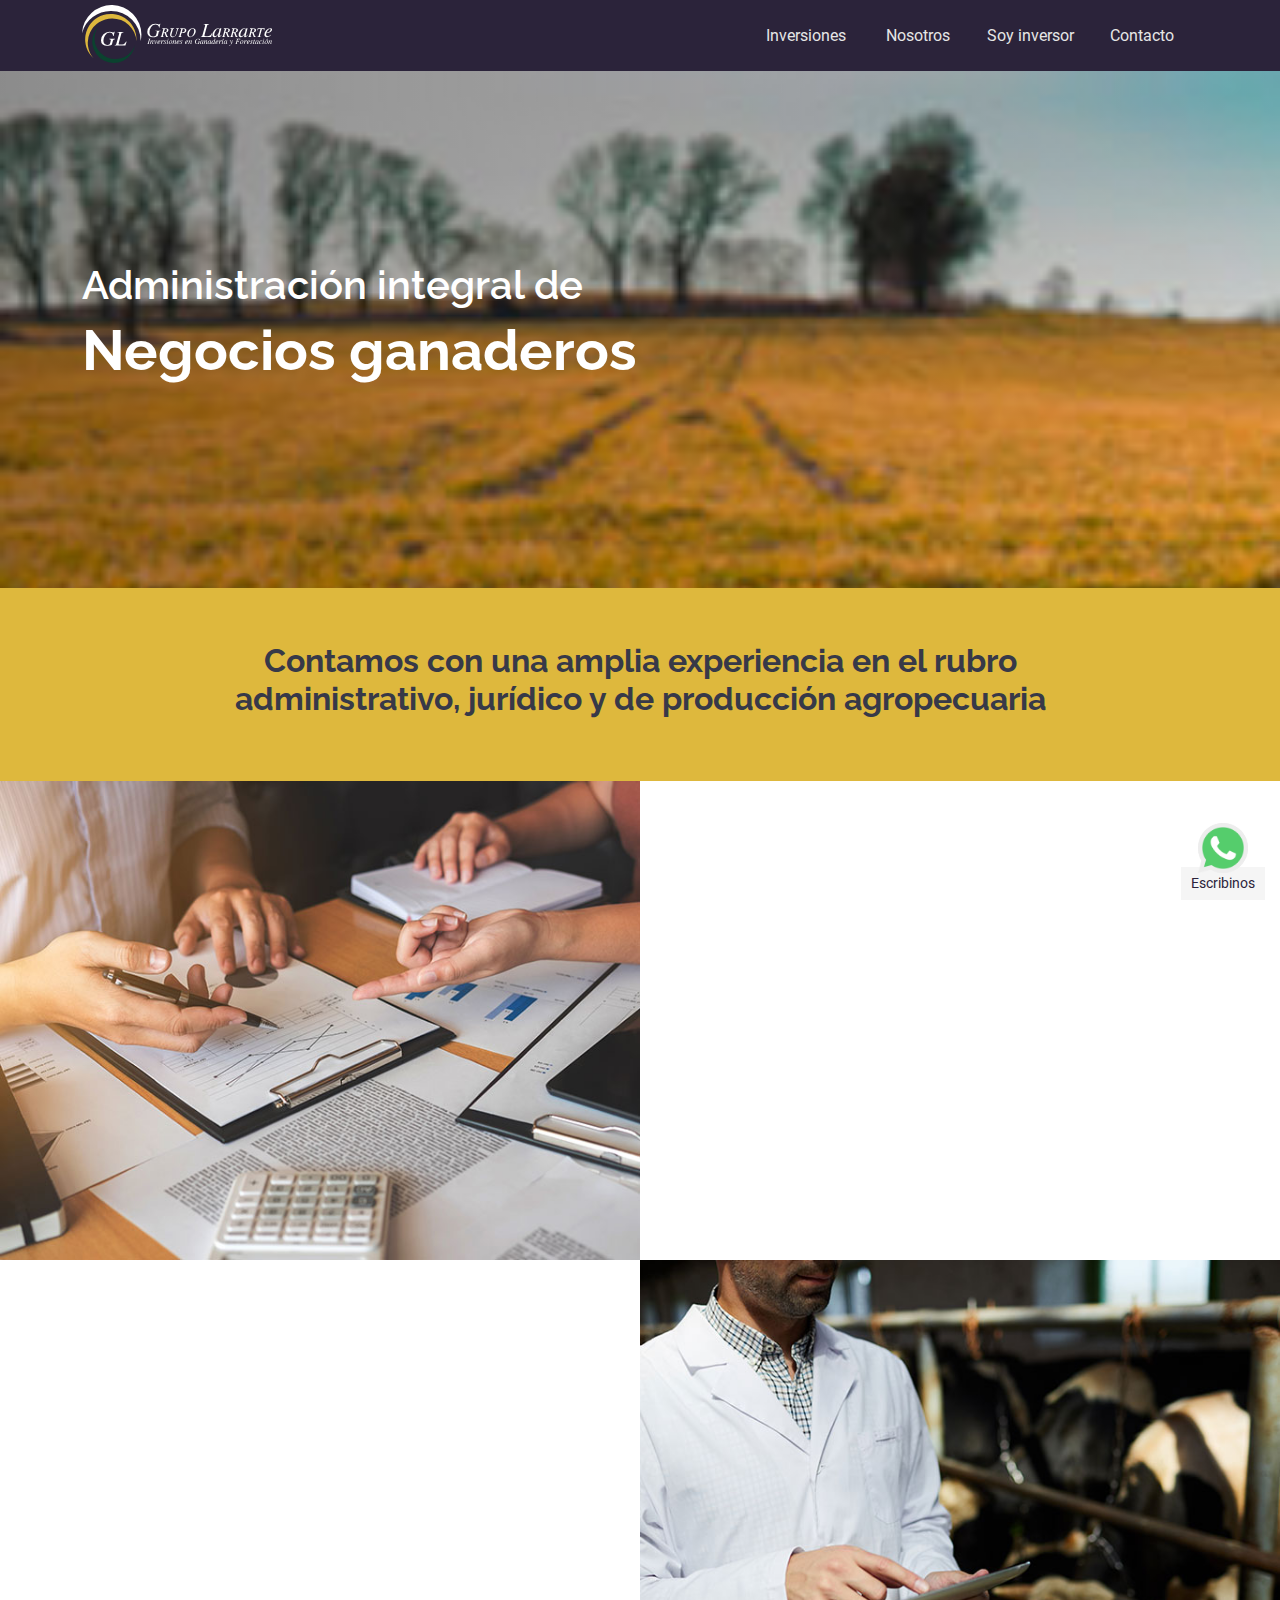
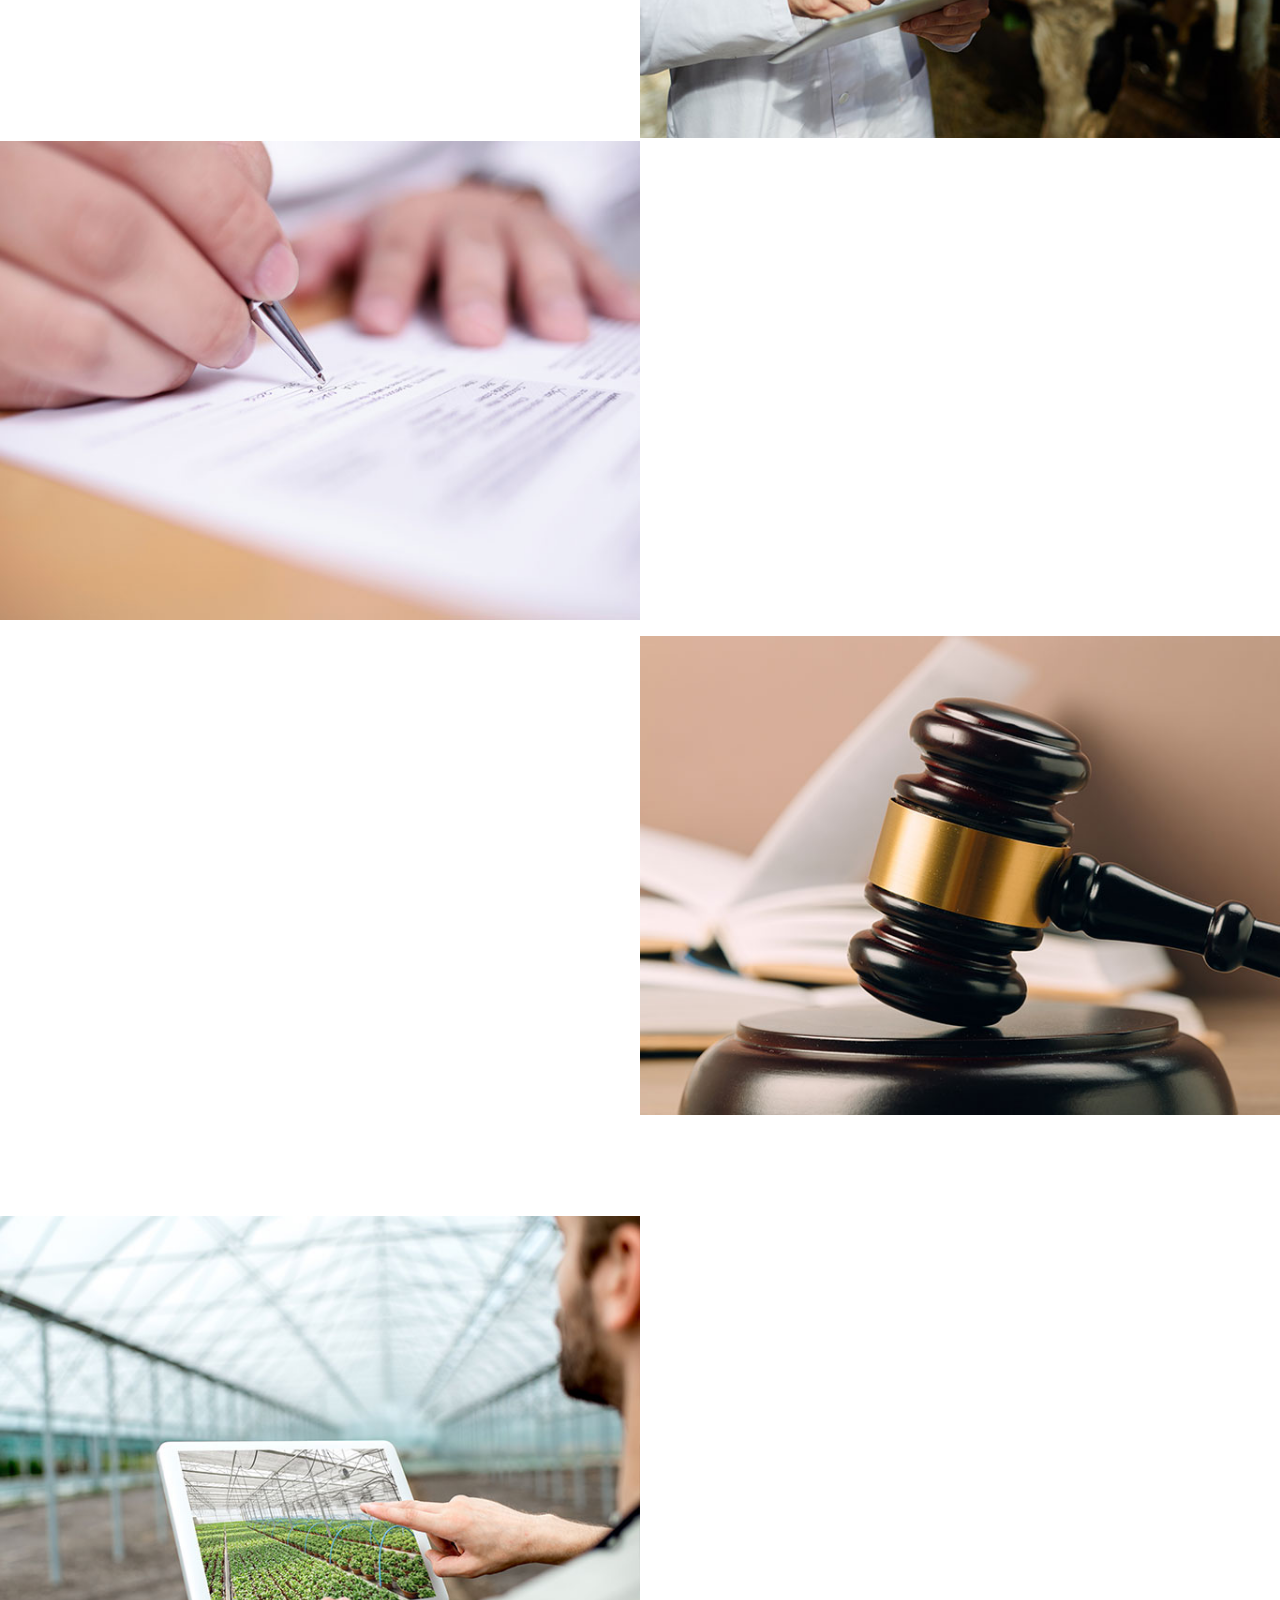
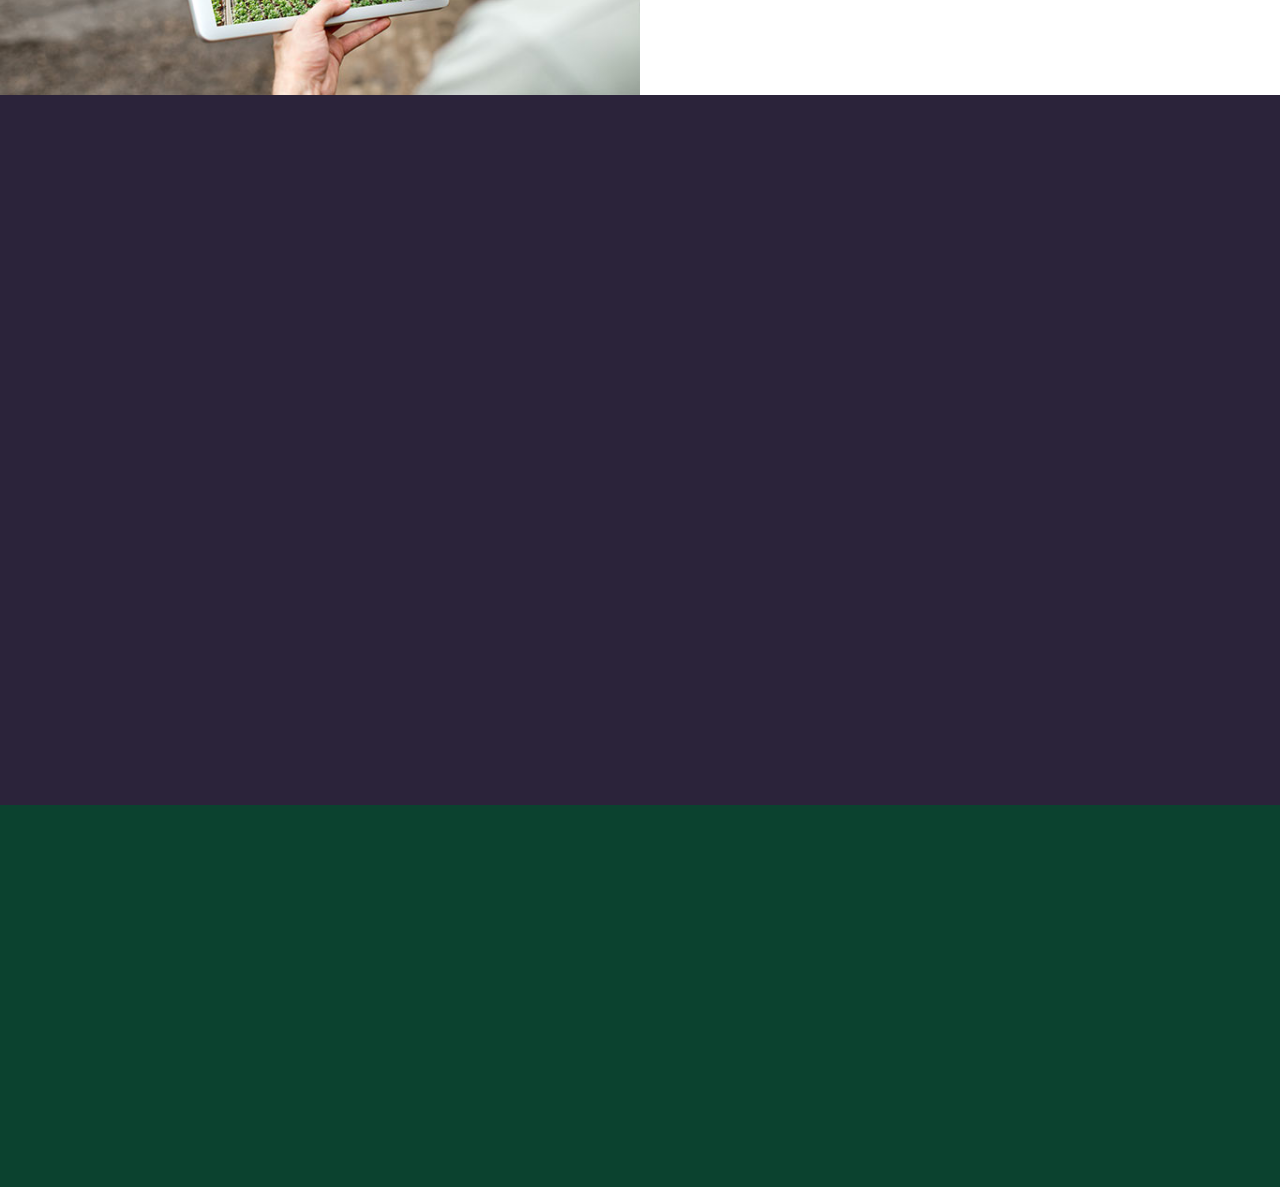
==== commit 88127a1e: "1730 10112021 correccion" ====
--- a/Administracion.html
+++ b/Administracion.html
@@ -4,9 +4,11 @@
   <meta charset="utf-8">
   <meta name="viewport" content="width=device-width, initial-scale=1, shrink-to-fit=no">
   <link rel="shortcut icon" href="favicon.ico" type="image/x-icon" />
+  <link rel="preload" href="assets/styles/css/fonts.css" as="style"/>
   <link rel="preload" href="assets/lib/bootstrap/bootstrap.min.css" as="style">
   <link rel="preload" href="assets/lib/animate.min.css" as="style">
   <link rel="preload" href="assets/styles/css/bundle.min.css" as="style"/>
+  <link rel="stylesheet" href="assets/styles/css/fonts.css"/>
   <link rel="stylesheet" href="assets/lib/owl-carousel/owl-carousel.min.css">
   <link rel="stylesheet" href="assets/lib/owl-carousel/owl-theme.default.min.css">
   <link rel="stylesheet" href="assets/lib/bootstrap/bootstrap.min.css">
@@ -19,7 +21,7 @@
   <section id="image-abanner">
     <div class="container">
       <div class="row">
-        <div class="col-12 wow fadeInUp">
+        <div class="col-12 wow fadeInLeft">
           <h1>Administración integral de</h1>
           <h1 class="display-4">Negocios ganaderos</h1>
         </div>
--- a/assets/styles/css/fonts.css
+++ b/assets/styles/css/fonts.css
@@ -0,0 +1,96 @@
+@font-face {
+  font-family: Raleway;
+  src: url(../../lib/fonts/Raleway/static/Raleway-SemiBold.ttf) format('truetype');
+  font-style: normal;
+  font-weight: 600;
+}
+@font-face {
+  font-family: Raleway;
+  src: url(../../lib/fonts/Raleway/static/Raleway-Bold.ttf) format('truetype');
+  font-style: normal;
+  font-weight: 700;
+}
+
+@font-face {
+  font-family: Roboto;
+  src: url(../../lib/fonts/roboto/Roboto-Thin.ttf) format('truetype');
+  font-style: normal;
+  font-weight: 100;
+}
+
+@font-face {
+  font-family: Roboto;
+  src: url(../../lib/fonts/roboto/Roboto-ThinItalic.ttf) format('truetype');
+  font-style: italic;
+  font-weight: 100;
+}
+
+@font-face {
+  font-family: Roboto;
+  src: url(../../lib/fonts/roboto/Roboto-Light.ttf) format('truetype');
+  font-style: normal;
+  font-weight: 300;
+}
+
+@font-face {
+  font-family: Roboto;
+  src: url(../../lib/fonts/roboto/Roboto-LightItalic.ttf) format('truetype');
+  font-style: italic;
+  font-weight: 300;
+}
+
+@font-face {
+  font-family: Roboto;
+  src: url(../../lib/fonts/roboto/Roboto-Regular.ttf) format('truetype');
+  font-style: normal;
+  font-weight: 400;
+}
+
+@font-face {
+  font-family: Roboto;
+  src: url(../../lib/fonts/roboto/Roboto-RegularItalic.ttf) format('truetype');
+  font-style: italic;
+  font-weight: 400;
+}
+
+@font-face {
+  font-family: Roboto;
+  src: url(../../lib/fonts/roboto/Roboto-Medium.ttf) format('truetype');
+  font-style: normal;
+  font-weight: 500;
+}
+
+@font-face {
+  font-family: Roboto;
+  src: url(../../lib/fonts/roboto/Roboto-MediumItalic.ttf) format('truetype');
+  font-style: italic;
+  font-weight: 500;
+}
+
+@font-face {
+  font-family: Roboto;
+  src: url(../../lib/fonts/roboto/Roboto-Bold.ttf) format('truetype');
+  font-style: normal;
+  font-weight: 700;
+}
+
+@font-face {
+  font-family: Roboto;
+  src: url(../../lib/fonts/roboto/Roboto-BoldItalic.ttf) format('truetype');
+  font-style: italic;
+  font-weight: 700;
+}
+
+@font-face {
+  font-family: Roboto;
+  src: url(../../lib/fonts/roboto/Roboto-Black.ttf) format('truetype');
+  font-style: normal;
+  font-weight: 900;
+}
+
+@font-face {
+  font-family: Roboto;
+  src: url(../../lib/fonts/roboto/Roboto-BlackItalic.ttf) format('truetype');
+  font-style: italic;
+  font-weight: 900;
+}
--- a/assets/styles/css/bundle.min.css
+++ b/assets/styles/css/bundle.min.css
@@ -1 +1 @@
-:root{font-size:16px}body{opacity:0}p.h1,h1,p.h2,h2,p.h3,h3,p.h4,h4,p.h5,h5,p.h6,h6{font-family:Raleway;color:#373948}h6{font-family:Roboto;font-size:1.125rem;color:#373948}.display-1,.display-4,.display-5,.display-6{font-family:Raleway}a,p,div,input,button,textarea{font-family:Roboto;color:#425762;font-size:1rem;font-weight:400}a{font-size:1rem}.accordion-button:focus{border:0;box-shadow:none}section{position:relative;padding:8vh 0}.btn.btn-primary{background-color:#deb83d;border-color:#deb83d;border-radius:0;padding:10px 30px;color:#373948;box-shadow:0px 3px 6px #00000029;border-radius:29px;opacity:1}button:focus{outline:none}.btn.btn-primary:hover,.btn.btn-primary:active,.btn.btn-primary:focus{background-color:#d3af3b !important;border-color:#d3af3b !important;box-shadow:0px 3px 6px #00000029;transition:.3s ease}section#group{text-align:center}section#investment{text-align:center}section#investment .ipadding{padding:50px}section#investment .grid-investment{display:flex;column-gap:40px;justify-content:space-evenly}section#investment .investment{position:relative;height:456px;max-width:407px;width:100%;padding:40px 0;display:flex;flex-direction:column;align-items:center;justify-content:space-between;background-repeat:no-repeat;background-size:100% 100%;background-position:center;transition:all .3s ease}section#investment .investment a.btn.btn-primary{position:absolute;top:430px}section#investment .investment:hover{background-size:110% 110%;transition:all .5s ease}section#investment .PGA{background-image:url(../../images/ganadero.jpg)}section#investment .Negocios{background-image:url(../../images/forestales.jpg)}section#investment .Construccion{background-image:url(../../images/construccion.jpg)}section#investment h2{color:#deb83d;font-weight:700}section#investment h5,section#investment h3{color:#fff;font-weight:700}section#managementII{background-color:#deb83d;padding:8vh 0 6vh 0}section#managementII h1{color:#373948;font-weight:700;margin-bottom:14px}section#managementII h4{color:#fff;font-weight:700}section#managementII img{position:absolute;right:0;bottom:0}section#contact{background-color:#2b233a;padding:12vh 0}section#contact h2{color:#fff;font-weight:700}section#contact .contact-center{display:flex;flex-direction:column;align-items:center;justify-content:center}section#contact input{margin-bottom:10px;border-radius:0}section#contact textarea{border-radius:0;width:100%}section#contact .contactForm{max-width:500px;width:100%}section#contact p.strong{display:flex;flex-direction:row;align-items:baseline}section#contact p.strong span{background:#fff;height:6px;width:6px;border-radius:100%;margin:0 3px}section#contact p.strong span:first-child{margin-left:6px}section#image-banner{background-image:linear-gradient(180deg, #00000000 0%, #00000003 2%, #00000096 100%),url(../../images/pga.jpg);background-size:cover;background-repeat:no-repeat;display:flex;flex-direction:column;justify-content:center;background-position:center;height:58vh;margin-top:66px}section#image-banner h1{color:#fff;font-weight:600}section#questions{padding:10vh 0 20vh 0}section#questions h1.display-5{font-weight:bold;text-align:center;margin-bottom:61px}section#questions .accordion-item{margin-bottom:10px}section#questions .accordion-item div#collapseOne{border:none}section#questions .accordion-item .accordion-body{font-size:1rem;font-weight:600;color:#373948}section#questions .accordion-item h4{font-weight:bold}section#questions .accordion-item h4 button.accordion-button.collapsed{background-color:#f4f4f4;border:none;box-shadow:none;text-align:left}section#questions .accordion-item h4 .accordion-button{font-size:1.5rem;font-weight:700}section#questions .accordion-item h4 .accordion-button::after{background-image:url(../../images/angle-down-solid.svg);background-size:1rem}section#questions .accordion-item h4 .accordion-button:not(.collapsed){color:#373948;background-color:#f4f4f4;border:none;text-align:left}section#questions .accordion-item h4 .accordion-button:not(.collapsed)::after{filter:grayscale(1)}section#company{text-align:center}section#company h2{font-weight:bold}section#cabins h2{font-weight:bold;text-align:center;margin-bottom:47px}section#cabins .ccabins{display:flex;flex-direction:column;align-items:center;justify-content:center;margin-bottom:10px}section#cabins .ccabins .card{border:none}section#cabins .ccabins .card .card-body{text-align:center}section#cabins .ccabins .card img.card-img-top{height:284px;width:288px;background-color:#00000029;border:none;transform:scale(1);transition:all .3s ease}section#cabins .ccabins .card img.card-img-top:hover{transform:scale(1.05);transition:all .5s ease}section#image-abanner{background-image:linear-gradient(to right, rgba(0, 0, 0, 0.4), rgba(0, 0, 0, 0.1)),url(../../images/menu2.jpg);background-size:cover;background-repeat:no-repeat;display:flex;flex-direction:column;justify-content:center;background-position:center;height:58vh;margin-top:66px}section#image-abanner h1{color:#fff;font-weight:600}section#image-abanner h1.display-4{color:#fff;font-weight:700}section#experience{background-color:#deb83d;padding:6vh 0}section#experience h2{font-weight:700;text-align:center}section#nimage-banner{background-image:linear-gradient(to right, rgba(0, 0, 0, 0.4), rgba(0, 0, 0, 0.1)),url(../../images/negocios.png);background-size:cover;background-repeat:no-repeat;display:flex;flex-direction:column;justify-content:center;background-position:center;height:58vh;margin-top:66px}section#nimage-banner h1{color:#fff;font-weight:600}section#nimage-banner h1.display-4{color:#fff;font-weight:bold}@media(max-width: 991px){section{padding:8vh 2vh}section#questions{padding:5vh 0 5vh}h5,.h5{font-size:1rem}section#image-carousel h1.fb{font-weight:900;margin-top:27px}section#image-carousel .owl-prev{width:50px;height:50px}section#image-carousel .owl-next{width:50px;height:50px}section#image-carousel .owl-prev span{width:21px;height:20px}section#image-carousel .owl-next span{width:21px;height:20px}section#are-have .gif{grid-template-columns:1fr 1fr}section#investment .ipadding{padding:0 25px}section#investment .grid-investment{grid-template-columns:1fr;grid-gap:50px;display:flex;flex-direction:column;align-items:center;justify-content:center}section#are-have .gif{grid-template-columns:1fr 1fr}section#managementII{padding:5vh 3vh}section#managementII img{display:none}section#managementII h1{margin-bottom:10px}}@media(max-width: 767px){section#investment{padding:6vh 0 8vh}section#investment .investment{height:400px}section#investment .investment a.btn.btn-primary{top:375px}}@media(max-width: 575px){section#investment .investment{height:390px}section#investment .investment a.btn.btn-primary{top:365px}section#investment .investment .ibottom{margin-bottom:20px}section#image-banner{height:50vh}section#nimage-banner{height:50vh}}@media(max-width: 380px){section#investment .investment{padding:10px}}header{background-color:#2b233a;position:fixed;z-index:10;width:100%;max-width:100vw;top:0;left:0;height:71px}header .navbar-expand-lg{justify-content:space-between;align-items:stretch}header .navbar-expand-lg .navbar-collapse{width:100%;display:flex;flex-direction:row;align-items:flex-end;justify-content:flex-end;height:71px}header .navbar-expand-lg .navbar-collapse ul.navbar-nav{height:100%}header .navbar-expand-lg .navbar-collapse ul.navbar-nav .dropdown-toggle::after{display:none}header .navbar-expand-lg .navbar-collapse ul.navbar-nav li.nav-item{width:112px;display:flex;flex-direction:column;justify-content:center;align-items:center}header .navbar-expand-lg .navbar-collapse ul.navbar-nav li.nav-item a{color:#e6e6e6}header .navbar-expand-lg .navbar-collapse ul.navbar-nav li.nav-item:hover,header .navbar-expand-lg .navbar-collapse ul.navbar-nav li.nav-item:focus,header .navbar-expand-lg .navbar-collapse ul.navbar-nav li.nav-item:active,header .navbar-expand-lg .navbar-collapse ul.navbar-nav li.nav-item:visited{background-color:#deb83d}header .navbar-expand-lg .navbar-collapse ul.navbar-nav li.nav-item:hover a,header .navbar-expand-lg .navbar-collapse ul.navbar-nav li.nav-item:focus a,header .navbar-expand-lg .navbar-collapse ul.navbar-nav li.nav-item:active a,header .navbar-expand-lg .navbar-collapse ul.navbar-nav li.nav-item:visited a{color:#2b233a}header .navbar-expand-lg .navbar-collapse ul.navbar-nav li.nav-item{height:100%}header .navbar .nav-item:hover .dropdown-menu{display:block}header .dropdown-toggle::after{display:none}header .dropdown-item:focus,header .dropdown-item:hover{color:#deb83d;background-color:#f8f9fa}header .dropdown-menu{left:-380px;padding:30px;top:95%}header .dropdown-menu .grid-menu{display:grid;grid-template-columns:1fr 1fr;column-gap:90px;row-gap:50px}header .dropdown-menu .grid-menu .dropdown-item:focus,header .dropdown-menu .grid-menu .dropdown-item:hover{color:#deb83d;background-color:#f8f9fa}header .dropdown-menu span.dropdown-item{display:flex;flex-direction:row;align-items:center;column-gap:20px;filter:none}header .dropdown-menu span.dropdown-item .mtext p{margin-bottom:5px}header .dropdown-menu span.dropdown-item .mtext a{color:#deb83d !important;text-decoration:none}header .dropdown-menu .dropdown-item:hover a,header .dropdown-menu .dropdown-item:hover a:hover,header .dropdown-menu .dropdown-item:focus a,header .dropdown-menu .dropdown-item:focus a:hover{border-color:#deb83d;border-bottom:1px solid;color:#deb83d}header span.navbar-toggler-icon{background-image:url(assets/images/bars-white.svg);filter:invert(100%)}header .navbar-light .navbar-toggler{color:#2b233a;border:0px solid rgba(0,0,0,.1)}header .navbar{padding:0}header .navbar-toggler{transition:box-shadow .1s ease-in-out}div#whatsappBtn{position:fixed;bottom:0;right:15px;width:auto;padding:0;z-index:10}div#whatsappBtn a{display:-webkit-box;display:-webkit-flex;display:-ms-flexbox;display:flex;-webkit-box-orient:vertical;-webkit-box-direction:normal;-webkit-flex-direction:column;-ms-flex-direction:column;flex-direction:column;-webkit-box-align:center;-webkit-align-items:center;-ms-flex-align:center;align-items:center;-webkit-box-pack:center;-webkit-justify-content:center;-ms-flex-pack:center;justify-content:center;text-decoration:none;color:#2b233a}div#whatsappBtn a:hover{text-decoration:none}div#whatsappBtn a span{background:#f5f5f5;padding:6px 10px;font-size:14px;margin-top:-6px}div#whatsappBtn button{-webkit-border-radius:100%;border-radius:100%;padding:0px;border:none;position:relative;z-index:1;-webkit-animation:brickBtn 6s infinite;animation:brickBtn 6s infinite}div#whatsappBtn button:focus{outline:none}div#whatsappBtn button img{width:50px}@keyframes brickBtn{0%{transform:translate(0, 0) rotate(0deg)}90%{transform:translate(1px, 1px) rotate(0deg)}91%{transform:translate(-1px, -2px) rotate(-1deg)}92%{transform:translate(-3px, 0) rotate(1deg)}93%{transform:translate(3px, 2px) rotate(0deg)}94%{transform:translate(1px, -1px) rotate(1deg)}95%{transform:translate(-1px, 2px) rotate(-1deg)}96%{transform:translate(-3px, 1px) rotate(0deg)}97%{transform:translate(3px, 1px) rotate(-1deg)}98%{transform:translate(-1px, -1px) rotate(1deg)}99%{transform:translate(1px, 2px) rotate(0deg)}100%{transform:translate(1px, -2px) rotate(-1deg)}}@media(max-width: 991px){header{height:auto}header ul.navbar-nav.mb-2.mb-lg-0{padding-top:10px}header ul.navbar-nav.mb-2.mb-lg-0 li.nav-item{width:100%;align-items:flex-start}header ul.navbar-nav.mb-2.mb-lg-0 li.nav-item:hover{background-color:#2b233a}header ul.navbar-nav.mb-2.mb-lg-0 li{padding:0 10px}header .dropdown-menu{left:0;padding:10px 0;background-color:rgba(255,255,255,.3);margin-bottom:10px}header .dropdown-menu .grid-menu{row-gap:10px;grid-template-columns:1fr}header .dropdown-menu .grid-menu .dropdown-item:focus,header .dropdown-menu .grid-menu .dropdown-item:hover,header .dropdown-menu .grid-menu .dropdown-item:active{color:#deb83d;background-color:#6b6575}header .dropdown-menu .grid-menu span.dropdown-item .mimg{display:none}header .dropdown-menu .grid-menu span.dropdown-item .mtext span{display:none}header .dropdown-menu .grid-menu span.dropdown-item .mtext p{color:#fff}header .collapse:not(.show){display:none}header .navbar-collapse{justify-content:flex-start;border-top:2px solid #deb83d;margin-top:10px;height:100% !important}header .navbar-collapse .navbar-nav{width:100%}header .navbar-collapse .navbar-nav li.nav-item{align-items:flex-start;width:auto;height:auto}header .navbar-collapse .navbar-nav .nav-item:not(:last-child){border-bottom:solid 1px #ffffff50;width:100%}}@media(min-width: 992px){.navbar .nav-item:hover .dropdown-menu{display:block}}section#image-carousel{padding:0;margin-top:66px}section#image-carousel .item{display:flex;flex-direction:column;justify-content:center}section#image-carousel .item .bg-carousel{background-size:cover;background-position:center;background-repeat:no-repeat;height:calc(100vh - 66px);width:100%}section#image-carousel .item .bg-carousel:before{content:"";position:absolute;width:100%;height:100%;background:transparent linear-gradient(180deg, #00000000 0%, #00000003 2%, #00000096 100%) 0% 0% no-repeat padding-box}section#image-carousel .item h1{color:#fff;font-weight:600}section#image-carousel .titleCarousel{position:absolute;left:10%}section#image-carousel .owl-dots{display:none}section#image-carousel .owl-theme .owl-nav [class*=owl-]{margin:0px}section#image-carousel .owl-nav{margin:0}section#image-carousel .owl-prev{width:69px;height:69px;position:absolute;top:40%;left:0%;background-color:#2B233A98;color:#b2b2b2}section#image-carousel .owl-next{width:69px;height:69px;position:absolute;top:40%;right:0%;background-color:#2B233A98;color:#b2b2b2}section#image-carousel .owl-prev span{display:block;background-image:url(../../images/arrow-left-solid.svg);background-repeat:no-repeat;filter:contrast(0);width:32px;height:31px;left:0;right:0;margin-left:auto;margin-right:auto;color:#2B233A98}section#image-carousel .owl-next span{display:block;background-image:url(../../images/arrow-right-solid.svg);background-repeat:no-repeat;filter:contrast(0);width:32px;height:31px;left:0;right:0;margin-left:auto;margin-right:auto;color:#2B233A98}section#image-carousel button:focus{outline:none}section#are-have{background-color:#2b233a;border:1px solid #707070;padding:90px 0}section#are-have .gif{display:grid;grid-template-columns:1fr 1fr 1fr;grid-gap:40px;text-align:center;align-items:end}section#are-have img{margin-bottom:13px}section#are-have h4{font-weight:700;color:#d0d0d0}section#managementI{background-image:url(../../images/fondo.png);background-size:cover;background-repeat:no-repeat;padding:10vh 0 15vh 0;text-align:center;display:flex;flex-direction:column;align-items:center;background-position:center}section#managementI .managementI{position:relative;display:flex;flex-direction:column;align-items:center;justify-content:center}section#managementI .giftransparent{padding:30px 20px;background-color:rgba(255,255,255,.79);border-radius:20px;position:relative;display:flex;flex-direction:row;align-items:center;justify-content:space-around;max-width:835px;max-height:211px;width:100%;height:100%;margin-top:16px}section#managementI .giftransparent img{width:100px;margin-bottom:15px;max-height:96px;height:100%}section#managementI a.btn.btn-primary{position:absolute;bottom:-23px}section#managementI h3{color:#707070;font-weight:700;margin-bottom:15px}section#managementI h1.display-6{color:#373948;font-weight:700}section#managementI h4{color:#2b233a;font-weight:700}@media(max-width: 991px){section#managementI{padding:6vh 5vh 9vh}section#managementI .giftransparent{padding:40px 20px 60px;flex-direction:column;max-width:335px;max-height:600px;width:100%;height:100%}section#managementI .ranchers{padding-top:20px}}@media(max-width: 767px){section#image-carousel .owl-prev{width:50px;height:50px}section#image-carousel .owl-nav{display:none}section#image-carousel .owl-next{width:50px;height:50px}section#image-carousel .owl-prev span{width:21px;height:20px}section#image-carousel .owl-next span{width:21px;height:20px}}@media(max-width: 575px){section#image-carousel .owl-prev{width:30px;height:30px}section#image-carousel .owl-next{width:30px;height:30px}section#image-carousel .owl-prev span{width:15px;height:14px}section#image-carousel .owl-next span{width:15px;height:14px}section#are-have .gif{grid-template-columns:1fr;grid-gap:30px}}section#dynamic-table .container-fluid{padding:0 8%}section#dynamic-table .owl-prev{width:46px;height:51px;position:absolute;top:40%;left:-10%;background-color:#deb83d;color:#b2b2b2}section#dynamic-table .owl-next{width:46px;height:51px;position:absolute;top:40%;right:-10%;background-color:#deb83d;color:#b2b2b2}section#dynamic-table .owl-prev span{display:block;background-image:url(../../images/arrow-left-solid.svg);background-repeat:no-repeat;filter:invert(1);width:23px;height:22px;left:0;right:0;margin-left:auto;margin-right:auto;color:#2B233A98}section#dynamic-table .owl-next span{display:block;background-image:url(../../images/arrow-right-solid.svg);background-repeat:no-repeat;filter:invert(1);width:23px;height:22px;left:0;right:0;margin-left:auto;margin-right:auto;color:#2B233A98}section#dynamic-table h6{color:#fff}section#dynamic-table p{font-weight:700;font-size:1rem}section#dynamic-table .item{text-align:center}section#dynamic-table .list1:not(:last-child){border-bottom:1px solid #00000059}section#dynamic-table .list1{background-color:#2b233a;display:flex;flex-direction:row;align-items:center;padding:.5rem .5rem .5rem .8rem}section#dynamic-table .list1 .text-list p{color:#fff;font-weight:400}section#dynamic-table .list1 .img-list{width:40px;text-align:center;margin-right:15px}section#dynamic-table .list1 .img-list img{height:35px;width:40px}section#dynamic-table .list-group-item:not(:last-child){border-bottom:1px solid #373948}section#dynamic-table .list-group-item{padding:.5rem .5rem}section#dynamic-table .card{border:none;border-radius:0}section#dynamic-table .card .list-group.list-group-flush{box-shadow:0px 3px 6px #00000029;margin-bottom:18px}section#dynamic-table .card.prueba{margin-top:190px}section#dynamic-table .card-textp{text-align:initial}section#dynamic-table .card-header{border-radius:0}#carouselcard{margin-left:0;margin-right:0}#carouselcard .owl-stage-outer{padding:0}section#scheme{background-color:#deb83d;padding:12vh 0}section#scheme .display-5{text-align:center;font-weight:bold;margin-bottom:60px}section#scheme .gridscheme{display:grid;grid-template-columns:8% 1fr 8% 1fr 8% 1fr;align-items:center;grid-column-gap:10px;grid-row-gap:43px}section#scheme .gridscheme h5,section#scheme .gridscheme .display-1{color:#fff;font-weight:bold;margin-bottom:0}section#scheme .gridscheme .display-1{text-align:center;font-size:90px}@media(max-width: 991px){section#dynamic-table{padding:8vh 0}section#dynamic-table .card.prueba{margin-top:0px}.container-fluid{padding:0 8%;text-align:center;display:flex;flex-direction:column;align-items:center}#carouselcard{padding:0 12px}#carouselcard .owl-stage-outer,#carouselcard .owl-stage,#carouselcard .owl-item{height:100%}#carouselcard .owl-stage{align-items:center;display:flex}section#scheme{padding:8vh 0}section#scheme .display-5{margin-bottom:30px}section#scheme .gridscheme{grid-template-columns:15% 1fr}section#scheme .gridscheme h1.display-1{font-size:82px}}@media(max-width: 575px){section#dynamic-table .container-fluid{padding:0 10%}section#dynamic-table .container-fluid .owl-prev{left:-40px}section#dynamic-table .container-fluid .owl-next{right:-40px}}section#benefits{padding:12vh 0;display:flex;flex-direction:column;align-items:center;justify-content:center;background-color:#0b422f}section#benefits .h2tittle{margin-bottom:95px}section#benefits h2{text-align:center;color:#fff;font-weight:bold}section#benefits .gridbenefits{display:grid;grid-template-columns:1fr 1fr;grid-gap:50px 100px;text-align:center}section#benefits .gridbenefits img{margin-bottom:28px;height:100px}section#benefits .gridbenefits h5{color:#fff;font-weight:700}@media(max-width: 991px){section#benefits{padding:8vh 30px;display:flex;flex-direction:column;align-items:center;justify-content:center;background-color:#0b422f}section#benefits .h2tittle{margin-bottom:55px}section#benefits .gridbenefits{grid-template-columns:1fr;grid-gap:50px}}section#card-experience{padding:0}section#card-experience .cexperience{padding:0}section#card-experience .cexperience .card{border:none;border-radius:0}section#card-experience .cexperience .card .row.g-0 .img-fluid{width:100%}section#card-experience .cexperience .card .row.g-0 .card-body.card-ltext{padding:90px 78px}section#card-experience .cexperience .card .row.g-0 .card-body.card-rtext{padding:52px 78px}section#card-experience .cexperience .card .row.g-0 .card-body h2{font-weight:bold;margin-bottom:53px}@media(max-width: 991px){section#card-experience .container-fluid{padding:0}section#card-experience .container-fluid>.row{margin-left:0;margin-right:0}section#card-experience .itrevert{flex-direction:column-reverse}section#card-experience .img-fluid{width:100vw}section#card-experience .cexperience .card .row.g-0 .card-body{padding:30px 35px !important;text-align:left}section#card-experience .cexperience .card .row.g-0 .card-body h2{margin-bottom:18px}}@media(max-width: 991px){section#contact,section#cabins{padding:45px 3vh}section#company,section#directors{padding:45px 3vh 0}}footer{background-color:#0b422f;padding:10vh 0}footer h6,footer a{color:#fff;text-decoration:none;font-weight:bold;margin-bottom:20px}footer a:hover{color:#fff}footer .line{border:1px solid #707070;max-width:270px;width:100%;margin-bottom:30px}footer .logo{width:300px}footer .ifooter2{padding-right:12px}footer .ifooter3{padding-right:15px}footer .contact3{display:flex;flex-direction:column;justify-content:space-evenly;align-items:flex-end}@media(max-width: 991.98px){footer{padding:45px 3vh;text-align:left}footer h6{margin-bottom:30px}footer .contact2,footer .contact3{padding-top:15px}footer .contact3{align-items:flex-start}footer .contact3 .contac-img{margin-bottom:40px}footer .contac-red{width:100%;text-align:center}}/*# sourceMappingURL=bundle.min.css.map */
+:root{font-size:16px}body{opacity:0}p.h1,h1,p.h2,h2,p.h3,h3,p.h4,h4,p.h5,h5,p.h6,h6{font-family:Raleway;color:#373948}h6{font-family:Roboto;font-size:1.125rem;color:#373948}.display-1,.display-4,.display-5,.display-6{font-family:Raleway}a,p,div,input,button,textarea{font-family:Roboto;color:#425762;font-size:1rem;font-weight:400}a{font-size:1rem}.accordion-button:focus{border:0;box-shadow:none}section{position:relative;padding:8vh 0}.btn.btn-primary{background-color:#deb83d;border-color:#deb83d;border-radius:0;padding:10px 30px;color:#373948;box-shadow:0px 3px 6px #00000029;border-radius:29px;opacity:1}button:focus{outline:none}.btn.btn-primary:hover,.btn.btn-primary:active,.btn.btn-primary:focus{background-color:#d3af3b !important;border-color:#d3af3b !important;box-shadow:0px 3px 6px #00000029;transition:.3s ease}section#group{text-align:center}section#investment{text-align:center}section#investment .ipadding{padding:50px}section#investment .grid-investment{display:flex;column-gap:40px;justify-content:space-evenly}section#investment .investment{position:relative;height:456px;max-width:407px;width:100%;padding:40px 0;display:flex;flex-direction:column;align-items:center;justify-content:space-between;background-repeat:no-repeat;background-size:100% 100%;background-position:center;transition:all .3s ease}section#investment .investment a.btn.btn-primary{position:absolute;top:430px}section#investment .investment:hover{background-size:105% 105%;transition:all .5s ease}section#investment .PGA{background-image:url(../../images/ganadero.jpg)}section#investment .Negocios{background-image:url(../../images/forestales.jpg)}section#investment .Construccion{background-image:url(../../images/construccion.jpg)}section#investment h2{color:#deb83d;font-weight:700}section#investment h5,section#investment h3{color:#fff;font-weight:700}section#managementII{background-color:#deb83d;padding:8vh 0 6vh 0}section#managementII h1{color:#373948;font-weight:700;margin-bottom:14px}section#managementII h4{color:#fff;font-weight:700}section#managementII img{position:absolute;right:0;bottom:0}section#contact{background-color:#2b233a;padding:12vh 0}section#contact h2{color:#fff;font-weight:700}section#contact .contact-center{display:flex;flex-direction:column;align-items:center;justify-content:center}section#contact input{margin-bottom:10px;border-radius:0}section#contact textarea{border-radius:0;width:100%}section#contact .contactForm{max-width:500px;width:100%}section#contact p.strong{display:flex;flex-direction:row;align-items:baseline}section#contact p.strong span{background:#fff;height:6px;width:6px;border-radius:100%;margin:0 3px}section#contact p.strong span:first-child{margin-left:6px}section#image-banner{background-image:linear-gradient(180deg, #00000000 0%, #00000003 2%, #00000096 100%),url(../../images/pga.jpg);background-size:cover;background-repeat:no-repeat;display:flex;flex-direction:column;justify-content:center;background-position:center;height:58vh;margin-top:66px}section#image-banner h1{color:#fff;font-weight:600}section#questions{padding:10vh 0 20vh 0}section#questions h1.display-5{font-weight:bold;text-align:center;margin-bottom:61px}section#questions .accordion-item{margin-bottom:10px}section#questions .accordion-item div#collapseOne{border:none}section#questions .accordion-item .accordion-body{font-size:1rem;font-weight:600;color:#373948}section#questions .accordion-item h4{font-weight:bold}section#questions .accordion-item h4 button.accordion-button.collapsed{background-color:#f4f4f4;border:none;box-shadow:none;text-align:left}section#questions .accordion-item h4 .accordion-button{font-size:1.5rem;font-weight:700}section#questions .accordion-item h4 .accordion-button::after{background-image:url(../../images/angle-down-solid.svg);background-size:1rem}section#questions .accordion-item h4 .accordion-button:not(.collapsed){color:#373948;background-color:#f4f4f4;border:none;text-align:left}section#questions .accordion-item h4 .accordion-button:not(.collapsed)::after{filter:grayscale(1)}section#company{text-align:center}section#company h2{font-weight:bold}section#cabins h2{font-weight:bold;text-align:center;margin-bottom:47px}section#cabins .ccabins{display:flex;flex-direction:column;align-items:center;justify-content:center;margin-bottom:10px}section#cabins .ccabins .card{border:none}section#cabins .ccabins .card .card-body{text-align:center}section#cabins .ccabins .card img.card-img-top{height:284px;width:288px;background-color:#00000029;border:none;transform:scale(1);transition:all .3s ease}section#cabins .ccabins .card img.card-img-top:hover{transform:scale(1.05);transition:all .5s ease}section#image-abanner{background-image:linear-gradient(to right, rgba(0, 0, 0, 0.4), rgba(0, 0, 0, 0.1)),url(../../images/menu2.jpg);background-size:cover;background-repeat:no-repeat;display:flex;flex-direction:column;justify-content:center;background-position:center;height:58vh;margin-top:66px}section#image-abanner h1{color:#fff;font-weight:600}section#image-abanner h1.display-4{color:#fff;font-weight:700}section#experience{background-color:#deb83d;padding:6vh 0}section#experience h2{font-weight:700;text-align:center}section#nimage-banner{background-image:linear-gradient(to right, rgba(0, 0, 0, 0.4), rgba(0, 0, 0, 0.1)),url(../../images/negocios.png);background-size:cover;background-repeat:no-repeat;display:flex;flex-direction:column;justify-content:center;background-position:center;height:58vh;margin-top:66px}section#nimage-banner h1{color:#fff;font-weight:600}section#nimage-banner h1.display-4{color:#fff;font-weight:bold}@media(max-width: 991px){section{padding:8vh 2vh}section#questions{padding:5vh 0 5vh}h5,.h5{font-size:1rem}section#image-carousel h1.fb{font-weight:900;margin-top:27px}section#image-carousel .owl-prev{width:50px;height:50px}section#image-carousel .owl-next{width:50px;height:50px}section#image-carousel .owl-prev span{width:21px;height:20px}section#image-carousel .owl-next span{width:21px;height:20px}section#are-have .gif{grid-template-columns:1fr 1fr}section#investment .ipadding{padding:0 25px}section#investment .grid-investment{grid-template-columns:1fr;grid-gap:50px;display:flex;flex-direction:column;align-items:center;justify-content:center}section#are-have .gif{grid-template-columns:1fr 1fr}section#managementII{padding:5vh 3vh}section#managementII img{display:none}section#managementII h1{margin-bottom:10px}}@media(max-width: 767px){section#investment{padding:6vh 0 8vh}section#investment .investment{height:400px}section#investment .investment a.btn.btn-primary{top:375px}}@media(max-width: 575px){section#investment .investment{height:390px}section#investment .investment a.btn.btn-primary{top:365px}section#investment .investment .ibottom{margin-bottom:20px}section#image-banner{height:50vh}section#nimage-banner{height:50vh}}@media(max-width: 380px){section#investment .investment{padding:10px}}header{background-color:#2b233a;position:fixed;z-index:10;width:100%;max-width:100vw;top:0;left:0;height:71px}header .navbar-expand-lg{justify-content:space-between;align-items:stretch}header .navbar-expand-lg .navbar-collapse{width:100%;display:flex;flex-direction:row;align-items:flex-end;justify-content:flex-end;height:71px}header .navbar-expand-lg .navbar-collapse ul.navbar-nav{height:100%}header .navbar-expand-lg .navbar-collapse ul.navbar-nav .dropdown-toggle::after{display:none}header .navbar-expand-lg .navbar-collapse ul.navbar-nav li.nav-item{width:112px;display:flex;flex-direction:column;justify-content:center;align-items:center}header .navbar-expand-lg .navbar-collapse ul.navbar-nav li.nav-item a{color:#e6e6e6}header .navbar-expand-lg .navbar-collapse ul.navbar-nav li.nav-item:hover,header .navbar-expand-lg .navbar-collapse ul.navbar-nav li.nav-item:focus,header .navbar-expand-lg .navbar-collapse ul.navbar-nav li.nav-item:active,header .navbar-expand-lg .navbar-collapse ul.navbar-nav li.nav-item:visited{background-color:#deb83d}header .navbar-expand-lg .navbar-collapse ul.navbar-nav li.nav-item:hover a,header .navbar-expand-lg .navbar-collapse ul.navbar-nav li.nav-item:focus a,header .navbar-expand-lg .navbar-collapse ul.navbar-nav li.nav-item:active a,header .navbar-expand-lg .navbar-collapse ul.navbar-nav li.nav-item:visited a{color:#2b233a}header .navbar-expand-lg .navbar-collapse ul.navbar-nav li.nav-item{height:100%}header .navbar .nav-item:hover .dropdown-menu{display:block}header .dropdown-toggle::after{display:none}header .dropdown-item:focus,header .dropdown-item:hover{color:#deb83d;background-color:#f8f9fa}header .dropdown-menu{left:-380px;padding:30px;top:95%}header .dropdown-menu .grid-menu{display:grid;grid-template-columns:1fr 1fr;column-gap:90px;row-gap:50px}header .dropdown-menu .grid-menu .dropdown-item:focus,header .dropdown-menu .grid-menu .dropdown-item:hover{color:#deb83d;background-color:#f8f9fa}header .dropdown-menu span.dropdown-item{display:flex;flex-direction:row;align-items:center;column-gap:20px;filter:none}header .dropdown-menu span.dropdown-item .mtext p{margin-bottom:5px}header .dropdown-menu span.dropdown-item .mtext a{color:#deb83d !important;text-decoration:none}header .dropdown-menu .dropdown-item:hover a,header .dropdown-menu .dropdown-item:hover a:hover,header .dropdown-menu .dropdown-item:focus a,header .dropdown-menu .dropdown-item:focus a:hover{border-color:#deb83d;border-bottom:1px solid;color:#deb83d}header span.navbar-toggler-icon{background-image:url(assets/images/bars-white.svg);filter:invert(100%)}header .navbar-light .navbar-toggler{color:#2b233a;border:0px solid rgba(0,0,0,.1)}header .navbar{padding:0}header .navbar-toggler{transition:box-shadow .1s ease-in-out}div#whatsappBtn{position:fixed;bottom:0;right:15px;width:auto;padding:0;z-index:10}div#whatsappBtn a{display:-webkit-box;display:-webkit-flex;display:-ms-flexbox;display:flex;-webkit-box-orient:vertical;-webkit-box-direction:normal;-webkit-flex-direction:column;-ms-flex-direction:column;flex-direction:column;-webkit-box-align:center;-webkit-align-items:center;-ms-flex-align:center;align-items:center;-webkit-box-pack:center;-webkit-justify-content:center;-ms-flex-pack:center;justify-content:center;text-decoration:none;color:#2b233a}div#whatsappBtn a:hover{text-decoration:none}div#whatsappBtn a span{background:#f5f5f5;padding:6px 10px;font-size:14px;margin-top:-6px}div#whatsappBtn button{-webkit-border-radius:100%;border-radius:100%;padding:0px;border:none;position:relative;z-index:1;-webkit-animation:brickBtn 6s infinite;animation:brickBtn 6s infinite}div#whatsappBtn button:focus{outline:none}div#whatsappBtn button img{width:50px}@keyframes brickBtn{0%{transform:translate(0, 0) rotate(0deg)}90%{transform:translate(1px, 1px) rotate(0deg)}91%{transform:translate(-1px, -2px) rotate(-1deg)}92%{transform:translate(-3px, 0) rotate(1deg)}93%{transform:translate(3px, 2px) rotate(0deg)}94%{transform:translate(1px, -1px) rotate(1deg)}95%{transform:translate(-1px, 2px) rotate(-1deg)}96%{transform:translate(-3px, 1px) rotate(0deg)}97%{transform:translate(3px, 1px) rotate(-1deg)}98%{transform:translate(-1px, -1px) rotate(1deg)}99%{transform:translate(1px, 2px) rotate(0deg)}100%{transform:translate(1px, -2px) rotate(-1deg)}}@media(max-width: 991px){header{height:auto}header ul.navbar-nav.mb-2.mb-lg-0{padding-top:10px}header ul.navbar-nav.mb-2.mb-lg-0 li.nav-item{width:100%;align-items:flex-start}header ul.navbar-nav.mb-2.mb-lg-0 li.nav-item:hover{background-color:#2b233a}header ul.navbar-nav.mb-2.mb-lg-0 li{padding:0 10px}header .dropdown-menu{left:0;padding:10px 0;background-color:rgba(255,255,255,.3);margin-bottom:10px}header .dropdown-menu .grid-menu{row-gap:10px;grid-template-columns:1fr}header .dropdown-menu .grid-menu .dropdown-item:focus,header .dropdown-menu .grid-menu .dropdown-item:hover,header .dropdown-menu .grid-menu .dropdown-item:active{color:#deb83d;background-color:#6b6575}header .dropdown-menu .grid-menu span.dropdown-item .mimg{display:none}header .dropdown-menu .grid-menu span.dropdown-item .mtext span{display:none}header .dropdown-menu .grid-menu span.dropdown-item .mtext p{color:#fff}header .collapse:not(.show){display:none}header .navbar-collapse{justify-content:flex-start;border-top:2px solid #deb83d;margin-top:10px;height:100% !important}header .navbar-collapse .navbar-nav{width:100%}header .navbar-collapse .navbar-nav li.nav-item{align-items:flex-start;width:auto;height:auto}header .navbar-collapse .navbar-nav .nav-item:not(:last-child){border-bottom:solid 1px #ffffff50;width:100%}}@media(min-width: 992px){.navbar .nav-item:hover .dropdown-menu{display:block}}section#image-carousel{padding:0;margin-top:66px}section#image-carousel .item{display:flex;flex-direction:column;justify-content:center}section#image-carousel .item .bg-carousel{background-size:cover;background-position:center;background-repeat:no-repeat;height:calc(100vh - 66px);width:100%}section#image-carousel .item .bg-carousel:before{content:"";position:absolute;width:100%;height:100%;background:transparent linear-gradient(180deg, #00000000 0%, #00000003 2%, #00000096 100%) 0% 0% no-repeat padding-box}section#image-carousel .item h1{color:#fff;font-weight:600}section#image-carousel .titleCarousel{position:absolute;left:10%}section#image-carousel .owl-dots{display:none}section#image-carousel .owl-theme .owl-nav [class*=owl-]{margin:0px}section#image-carousel .owl-nav{margin:0}section#image-carousel .owl-prev{width:69px;height:69px;position:absolute;top:40%;left:0%;background-color:#2B233A98;color:#b2b2b2}section#image-carousel .owl-next{width:69px;height:69px;position:absolute;top:40%;right:0%;background-color:#2B233A98;color:#b2b2b2}section#image-carousel .owl-prev span{display:block;background-image:url(../../images/arrow-left-solid.svg);background-repeat:no-repeat;filter:contrast(0);width:32px;height:31px;left:0;right:0;margin-left:auto;margin-right:auto;color:#2B233A98}section#image-carousel .owl-next span{display:block;background-image:url(../../images/arrow-right-solid.svg);background-repeat:no-repeat;filter:contrast(0);width:32px;height:31px;left:0;right:0;margin-left:auto;margin-right:auto;color:#2B233A98}section#image-carousel button:focus{outline:none}section#are-have{background-color:#2b233a;border:1px solid #707070;padding:90px 0}section#are-have .gif{display:grid;grid-template-columns:1fr 1fr 1fr;grid-gap:40px;text-align:center;align-items:end}section#are-have img{margin-bottom:13px}section#are-have h4{font-weight:700;color:#d0d0d0}section#managementI{background-image:url(../../images/fondo.png);background-size:cover;background-repeat:no-repeat;padding:10vh 0 15vh 0;text-align:center;display:flex;flex-direction:column;align-items:center;background-position:center}section#managementI .managementI{position:relative;display:flex;flex-direction:column;align-items:center;justify-content:center}section#managementI .giftransparent{padding:30px 20px;background-color:rgba(255,255,255,.79);border-radius:20px;position:relative;display:flex;flex-direction:row;align-items:center;justify-content:space-around;max-width:835px;max-height:211px;width:100%;height:100%;margin-top:16px}section#managementI .giftransparent img{width:100px;margin-bottom:15px;max-height:96px;height:100%}section#managementI a.btn.btn-primary{position:absolute;bottom:-23px}section#managementI h3{color:#707070;font-weight:700;margin-bottom:15px}section#managementI h1.display-6{color:#373948;font-weight:700}section#managementI h4{color:#2b233a;font-weight:700}@media(max-width: 991px){section#managementI{padding:6vh 5vh 9vh}section#managementI .giftransparent{padding:40px 20px 60px;flex-direction:column;max-width:335px;max-height:600px;width:100%;height:100%}section#managementI .ranchers{padding-top:20px}}@media(max-width: 767px){section#image-carousel .owl-prev{width:50px;height:50px}section#image-carousel .owl-nav{display:none}section#image-carousel .owl-next{width:50px;height:50px}section#image-carousel .owl-prev span{width:21px;height:20px}section#image-carousel .owl-next span{width:21px;height:20px}}@media(max-width: 575px){section#image-carousel .owl-prev{width:30px;height:30px}section#image-carousel .owl-next{width:30px;height:30px}section#image-carousel .owl-prev span{width:15px;height:14px}section#image-carousel .owl-next span{width:15px;height:14px}section#are-have .gif{grid-template-columns:1fr;grid-gap:30px}}section#dynamic-table .container-fluid{padding:0 8%}section#dynamic-table .owl-prev{width:46px;height:51px;position:absolute;top:40%;left:-10%;background-color:#deb83d;color:#b2b2b2}section#dynamic-table .owl-next{width:46px;height:51px;position:absolute;top:40%;right:-10%;background-color:#deb83d;color:#b2b2b2}section#dynamic-table .owl-prev span{display:block;background-image:url(../../images/arrow-left-solid.svg);background-repeat:no-repeat;filter:invert(1);width:23px;height:22px;left:0;right:0;margin-left:auto;margin-right:auto;color:#2B233A98}section#dynamic-table .owl-next span{display:block;background-image:url(../../images/arrow-right-solid.svg);background-repeat:no-repeat;filter:invert(1);width:23px;height:22px;left:0;right:0;margin-left:auto;margin-right:auto;color:#2B233A98}section#dynamic-table h6{color:#fff}section#dynamic-table p{font-weight:700;font-size:1rem}section#dynamic-table .item{text-align:center}section#dynamic-table .list1:not(:last-child){border-bottom:1px solid #00000059}section#dynamic-table .list1{background-color:#2b233a;display:flex;flex-direction:row;align-items:center;padding:.5rem .5rem .5rem .8rem}section#dynamic-table .list1 .text-list p{color:#fff;font-weight:400}section#dynamic-table .list1 .img-list{width:40px;text-align:center;margin-right:15px}section#dynamic-table .list1 .img-list img{height:35px;width:40px}section#dynamic-table .list-group-item:not(:last-child){border-bottom:1px solid #373948}section#dynamic-table .list-group-item{padding:.5rem .5rem}section#dynamic-table .card{border:none;border-radius:0}section#dynamic-table .card .list-group.list-group-flush{box-shadow:0px 3px 6px #00000029;margin-bottom:18px}section#dynamic-table .card.prueba{margin-top:190px}section#dynamic-table .card-textp{text-align:initial}section#dynamic-table .card-header{border-radius:0}#carouselcard{margin-left:0;margin-right:0}#carouselcard .owl-stage-outer{padding:0}section#scheme{background-color:#deb83d;padding:12vh 0}section#scheme .display-5{text-align:center;font-weight:bold;margin-bottom:60px}section#scheme .gridscheme{display:grid;grid-template-columns:8% 1fr 8% 1fr 8% 1fr;align-items:center;grid-column-gap:10px;grid-row-gap:43px}section#scheme .gridscheme h5,section#scheme .gridscheme .display-1{color:#fff;font-weight:bold;margin-bottom:0}section#scheme .gridscheme .display-1{text-align:center;font-size:90px}@media(max-width: 991px){section#dynamic-table{padding:8vh 0}section#dynamic-table .card.prueba{margin-top:0px}.container-fluid{padding:0 8%;text-align:center;display:flex;flex-direction:column;align-items:center}#carouselcard{padding:0 12px}#carouselcard .owl-stage-outer,#carouselcard .owl-stage,#carouselcard .owl-item{height:100%}#carouselcard .owl-stage{align-items:center;display:flex}section#scheme{padding:8vh 0}section#scheme .display-5{margin-bottom:30px}section#scheme .gridscheme{grid-template-columns:15% 1fr}section#scheme .gridscheme h1.display-1{font-size:82px}}@media(max-width: 575px){section#dynamic-table .container-fluid{padding:0 10%}section#dynamic-table .container-fluid .owl-prev{left:-40px}section#dynamic-table .container-fluid .owl-next{right:-40px}}section#benefits{padding:12vh 0;display:flex;flex-direction:column;align-items:center;justify-content:center;background-color:#0b422f}section#benefits .h2tittle{margin-bottom:95px}section#benefits h2{text-align:center;color:#fff;font-weight:bold}section#benefits .gridbenefits{display:grid;grid-template-columns:1fr 1fr;grid-gap:50px 100px;text-align:center}section#benefits .gridbenefits img{margin-bottom:28px;height:100px}section#benefits .gridbenefits h5{color:#fff;font-weight:700}@media(max-width: 991px){section#benefits{padding:8vh 30px;display:flex;flex-direction:column;align-items:center;justify-content:center;background-color:#0b422f}section#benefits .h2tittle{margin-bottom:55px}section#benefits .gridbenefits{grid-template-columns:1fr;grid-gap:50px}}section#card-experience{padding:0}section#card-experience .cexperience{padding:0}section#card-experience .cexperience .card{border:none;border-radius:0}section#card-experience .cexperience .card .row.g-0 .img-fluid{width:100%}section#card-experience .cexperience .card .row.g-0 .card-body.card-ltext{padding:90px 78px}section#card-experience .cexperience .card .row.g-0 .card-body.card-rtext{padding:52px 78px}section#card-experience .cexperience .card .row.g-0 .card-body h2{font-weight:bold;margin-bottom:53px}@media(max-width: 991px){section#card-experience .container-fluid{padding:0}section#card-experience .container-fluid>.row{margin-left:0;margin-right:0}section#card-experience .itrevert{flex-direction:column-reverse}section#card-experience .img-fluid{width:100vw}section#card-experience .cexperience .card .row.g-0 .card-body{padding:30px 35px !important;text-align:left}section#card-experience .cexperience .card .row.g-0 .card-body h2{margin-bottom:18px}}@media(max-width: 991px){section#contact,section#cabins{padding:45px 3vh}section#company,section#directors{padding:45px 3vh 0}}footer{background-color:#0b422f;padding:10vh 0}footer h6,footer a{color:#fff;text-decoration:none;font-weight:bold;margin-bottom:20px}footer a:hover{color:#fff}footer .line{border:1px solid #707070;max-width:270px;width:100%;margin-bottom:30px}footer .logo{width:300px}footer .ifooter2{padding-right:12px}footer .ifooter3{padding-right:15px}footer .contact3{display:flex;flex-direction:column;justify-content:space-evenly;align-items:flex-end}@media(max-width: 991.98px){footer{padding:45px 3vh;text-align:left}footer h6{margin-bottom:30px}footer .contact2,footer .contact3{padding-top:15px}footer .contact3{align-items:flex-start}footer .contact3 .contac-img{margin-bottom:40px}footer .contac-red{width:100%;text-align:center}}/*# sourceMappingURL=bundle.min.css.map */
--- a/assets/styles/css/fonts.css
+++ b/assets/styles/css/fonts.css
@@ -0,0 +1,96 @@
+@font-face {
+  font-family: Raleway;
+  src: url(../../lib/fonts/Raleway/static/Raleway-SemiBold.ttf) format('truetype');
+  font-style: normal;
+  font-weight: 600;
+}
+@font-face {
+  font-family: Raleway;
+  src: url(../../lib/fonts/Raleway/static/Raleway-Bold.ttf) format('truetype');
+  font-style: normal;
+  font-weight: 700;
+}
+
+@font-face {
+  font-family: Roboto;
+  src: url(../../lib/fonts/roboto/Roboto-Thin.ttf) format('truetype');
+  font-style: normal;
+  font-weight: 100;
+}
+
+@font-face {
+  font-family: Roboto;
+  src: url(../../lib/fonts/roboto/Roboto-ThinItalic.ttf) format('truetype');
+  font-style: italic;
+  font-weight: 100;
+}
+
+@font-face {
+  font-family: Roboto;
+  src: url(../../lib/fonts/roboto/Roboto-Light.ttf) format('truetype');
+  font-style: normal;
+  font-weight: 300;
+}
+
+@font-face {
+  font-family: Roboto;
+  src: url(../../lib/fonts/roboto/Roboto-LightItalic.ttf) format('truetype');
+  font-style: italic;
+  font-weight: 300;
+}
+
+@font-face {
+  font-family: Roboto;
+  src: url(../../lib/fonts/roboto/Roboto-Regular.ttf) format('truetype');
+  font-style: normal;
+  font-weight: 400;
+}
+
+@font-face {
+  font-family: Roboto;
+  src: url(../../lib/fonts/roboto/Roboto-RegularItalic.ttf) format('truetype');
+  font-style: italic;
+  font-weight: 400;
+}
+
+@font-face {
+  font-family: Roboto;
+  src: url(../../lib/fonts/roboto/Roboto-Medium.ttf) format('truetype');
+  font-style: normal;
+  font-weight: 500;
+}
+
+@font-face {
+  font-family: Roboto;
+  src: url(../../lib/fonts/roboto/Roboto-MediumItalic.ttf) format('truetype');
+  font-style: italic;
+  font-weight: 500;
+}
+
+@font-face {
+  font-family: Roboto;
+  src: url(../../lib/fonts/roboto/Roboto-Bold.ttf) format('truetype');
+  font-style: normal;
+  font-weight: 700;
+}
+
+@font-face {
+  font-family: Roboto;
+  src: url(../../lib/fonts/roboto/Roboto-BoldItalic.ttf) format('truetype');
+  font-style: italic;
+  font-weight: 700;
+}
+
+@font-face {
+  font-family: Roboto;
+  src: url(../../lib/fonts/roboto/Roboto-Black.ttf) format('truetype');
+  font-style: normal;
+  font-weight: 900;
+}
+
+@font-face {
+  font-family: Roboto;
+  src: url(../../lib/fonts/roboto/Roboto-BlackItalic.ttf) format('truetype');
+  font-style: italic;
+  font-weight: 900;
+}
--- a/assets/styles/css/bundle.min.css
+++ b/assets/styles/css/bundle.min.css
@@ -1 +1 @@
-:root{font-size:16px}body{opacity:0}p.h1,h1,p.h2,h2,p.h3,h3,p.h4,h4,p.h5,h5,p.h6,h6{font-family:Raleway;color:#373948}h6{font-family:Roboto;font-size:1.125rem;color:#373948}.display-1,.display-4,.display-5,.display-6{font-family:Raleway}a,p,div,input,button,textarea{font-family:Roboto;color:#425762;font-size:1rem;font-weight:400}a{font-size:1rem}.accordion-button:focus{border:0;box-shadow:none}section{position:relative;padding:8vh 0}.btn.btn-primary{background-color:#deb83d;border-color:#deb83d;border-radius:0;padding:10px 30px;color:#373948;box-shadow:0px 3px 6px #00000029;border-radius:29px;opacity:1}button:focus{outline:none}.btn.btn-primary:hover,.btn.btn-primary:active,.btn.btn-primary:focus{background-color:#d3af3b !important;border-color:#d3af3b !important;box-shadow:0px 3px 6px #00000029;transition:.3s ease}section#group{text-align:center}section#investment{text-align:center}section#investment .ipadding{padding:50px}section#investment .grid-investment{display:flex;column-gap:40px;justify-content:space-evenly}section#investment .investment{position:relative;height:456px;max-width:407px;width:100%;padding:40px 0;display:flex;flex-direction:column;align-items:center;justify-content:space-between;background-repeat:no-repeat;background-size:100% 100%;background-position:center;transition:all .3s ease}section#investment .investment a.btn.btn-primary{position:absolute;top:430px}section#investment .investment:hover{background-size:110% 110%;transition:all .5s ease}section#investment .PGA{background-image:url(../../images/ganadero.jpg)}section#investment .Negocios{background-image:url(../../images/forestales.jpg)}section#investment .Construccion{background-image:url(../../images/construccion.jpg)}section#investment h2{color:#deb83d;font-weight:700}section#investment h5,section#investment h3{color:#fff;font-weight:700}section#managementII{background-color:#deb83d;padding:8vh 0 6vh 0}section#managementII h1{color:#373948;font-weight:700;margin-bottom:14px}section#managementII h4{color:#fff;font-weight:700}section#managementII img{position:absolute;right:0;bottom:0}section#contact{background-color:#2b233a;padding:12vh 0}section#contact h2{color:#fff;font-weight:700}section#contact .contact-center{display:flex;flex-direction:column;align-items:center;justify-content:center}section#contact input{margin-bottom:10px;border-radius:0}section#contact textarea{border-radius:0;width:100%}section#contact .contactForm{max-width:500px;width:100%}section#contact p.strong{display:flex;flex-direction:row;align-items:baseline}section#contact p.strong span{background:#fff;height:6px;width:6px;border-radius:100%;margin:0 3px}section#contact p.strong span:first-child{margin-left:6px}section#image-banner{background-image:linear-gradient(180deg, #00000000 0%, #00000003 2%, #00000096 100%),url(../../images/pga.jpg);background-size:cover;background-repeat:no-repeat;display:flex;flex-direction:column;justify-content:center;background-position:center;height:58vh;margin-top:66px}section#image-banner h1{color:#fff;font-weight:600}section#questions{padding:10vh 0 20vh 0}section#questions h1.display-5{font-weight:bold;text-align:center;margin-bottom:61px}section#questions .accordion-item{margin-bottom:10px}section#questions .accordion-item div#collapseOne{border:none}section#questions .accordion-item .accordion-body{font-size:1rem;font-weight:600;color:#373948}section#questions .accordion-item h4{font-weight:bold}section#questions .accordion-item h4 button.accordion-button.collapsed{background-color:#f4f4f4;border:none;box-shadow:none;text-align:left}section#questions .accordion-item h4 .accordion-button{font-size:1.5rem;font-weight:700}section#questions .accordion-item h4 .accordion-button::after{background-image:url(../../images/angle-down-solid.svg);background-size:1rem}section#questions .accordion-item h4 .accordion-button:not(.collapsed){color:#373948;background-color:#f4f4f4;border:none;text-align:left}section#questions .accordion-item h4 .accordion-button:not(.collapsed)::after{filter:grayscale(1)}section#company{text-align:center}section#company h2{font-weight:bold}section#cabins h2{font-weight:bold;text-align:center;margin-bottom:47px}section#cabins .ccabins{display:flex;flex-direction:column;align-items:center;justify-content:center;margin-bottom:10px}section#cabins .ccabins .card{border:none}section#cabins .ccabins .card .card-body{text-align:center}section#cabins .ccabins .card img.card-img-top{height:284px;width:288px;background-color:#00000029;border:none;transform:scale(1);transition:all .3s ease}section#cabins .ccabins .card img.card-img-top:hover{transform:scale(1.05);transition:all .5s ease}section#image-abanner{background-image:linear-gradient(to right, rgba(0, 0, 0, 0.4), rgba(0, 0, 0, 0.1)),url(../../images/menu2.jpg);background-size:cover;background-repeat:no-repeat;display:flex;flex-direction:column;justify-content:center;background-position:center;height:58vh;margin-top:66px}section#image-abanner h1{color:#fff;font-weight:600}section#image-abanner h1.display-4{color:#fff;font-weight:700}section#experience{background-color:#deb83d;padding:6vh 0}section#experience h2{font-weight:700;text-align:center}section#nimage-banner{background-image:linear-gradient(to right, rgba(0, 0, 0, 0.4), rgba(0, 0, 0, 0.1)),url(../../images/negocios.png);background-size:cover;background-repeat:no-repeat;display:flex;flex-direction:column;justify-content:center;background-position:center;height:58vh;margin-top:66px}section#nimage-banner h1{color:#fff;font-weight:600}section#nimage-banner h1.display-4{color:#fff;font-weight:bold}@media(max-width: 991px){section{padding:8vh 2vh}section#questions{padding:5vh 0 5vh}h5,.h5{font-size:1rem}section#image-carousel h1.fb{font-weight:900;margin-top:27px}section#image-carousel .owl-prev{width:50px;height:50px}section#image-carousel .owl-next{width:50px;height:50px}section#image-carousel .owl-prev span{width:21px;height:20px}section#image-carousel .owl-next span{width:21px;height:20px}section#are-have .gif{grid-template-columns:1fr 1fr}section#investment .ipadding{padding:0 25px}section#investment .grid-investment{grid-template-columns:1fr;grid-gap:50px;display:flex;flex-direction:column;align-items:center;justify-content:center}section#are-have .gif{grid-template-columns:1fr 1fr}section#managementII{padding:5vh 3vh}section#managementII img{display:none}section#managementII h1{margin-bottom:10px}}@media(max-width: 767px){section#investment{padding:6vh 0 8vh}section#investment .investment{height:400px}section#investment .investment a.btn.btn-primary{top:375px}}@media(max-width: 575px){section#investment .investment{height:390px}section#investment .investment a.btn.btn-primary{top:365px}section#investment .investment .ibottom{margin-bottom:20px}section#image-banner{height:50vh}section#nimage-banner{height:50vh}}@media(max-width: 380px){section#investment .investment{padding:10px}}header{background-color:#2b233a;position:fixed;z-index:10;width:100%;max-width:100vw;top:0;left:0;height:71px}header .navbar-expand-lg{justify-content:space-between;align-items:stretch}header .navbar-expand-lg .navbar-collapse{width:100%;display:flex;flex-direction:row;align-items:flex-end;justify-content:flex-end;height:71px}header .navbar-expand-lg .navbar-collapse ul.navbar-nav{height:100%}header .navbar-expand-lg .navbar-collapse ul.navbar-nav .dropdown-toggle::after{display:none}header .navbar-expand-lg .navbar-collapse ul.navbar-nav li.nav-item{width:112px;display:flex;flex-direction:column;justify-content:center;align-items:center}header .navbar-expand-lg .navbar-collapse ul.navbar-nav li.nav-item a{color:#e6e6e6}header .navbar-expand-lg .navbar-collapse ul.navbar-nav li.nav-item:hover,header .navbar-expand-lg .navbar-collapse ul.navbar-nav li.nav-item:focus,header .navbar-expand-lg .navbar-collapse ul.navbar-nav li.nav-item:active,header .navbar-expand-lg .navbar-collapse ul.navbar-nav li.nav-item:visited{background-color:#deb83d}header .navbar-expand-lg .navbar-collapse ul.navbar-nav li.nav-item:hover a,header .navbar-expand-lg .navbar-collapse ul.navbar-nav li.nav-item:focus a,header .navbar-expand-lg .navbar-collapse ul.navbar-nav li.nav-item:active a,header .navbar-expand-lg .navbar-collapse ul.navbar-nav li.nav-item:visited a{color:#2b233a}header .navbar-expand-lg .navbar-collapse ul.navbar-nav li.nav-item{height:100%}header .navbar .nav-item:hover .dropdown-menu{display:block}header .dropdown-toggle::after{display:none}header .dropdown-item:focus,header .dropdown-item:hover{color:#deb83d;background-color:#f8f9fa}header .dropdown-menu{left:-380px;padding:30px;top:95%}header .dropdown-menu .grid-menu{display:grid;grid-template-columns:1fr 1fr;column-gap:90px;row-gap:50px}header .dropdown-menu .grid-menu .dropdown-item:focus,header .dropdown-menu .grid-menu .dropdown-item:hover{color:#deb83d;background-color:#f8f9fa}header .dropdown-menu span.dropdown-item{display:flex;flex-direction:row;align-items:center;column-gap:20px;filter:none}header .dropdown-menu span.dropdown-item .mtext p{margin-bottom:5px}header .dropdown-menu span.dropdown-item .mtext a{color:#deb83d !important;text-decoration:none}header .dropdown-menu .dropdown-item:hover a,header .dropdown-menu .dropdown-item:hover a:hover,header .dropdown-menu .dropdown-item:focus a,header .dropdown-menu .dropdown-item:focus a:hover{border-color:#deb83d;border-bottom:1px solid;color:#deb83d}header span.navbar-toggler-icon{background-image:url(assets/images/bars-white.svg);filter:invert(100%)}header .navbar-light .navbar-toggler{color:#2b233a;border:0px solid rgba(0,0,0,.1)}header .navbar{padding:0}header .navbar-toggler{transition:box-shadow .1s ease-in-out}div#whatsappBtn{position:fixed;bottom:0;right:15px;width:auto;padding:0;z-index:10}div#whatsappBtn a{display:-webkit-box;display:-webkit-flex;display:-ms-flexbox;display:flex;-webkit-box-orient:vertical;-webkit-box-direction:normal;-webkit-flex-direction:column;-ms-flex-direction:column;flex-direction:column;-webkit-box-align:center;-webkit-align-items:center;-ms-flex-align:center;align-items:center;-webkit-box-pack:center;-webkit-justify-content:center;-ms-flex-pack:center;justify-content:center;text-decoration:none;color:#2b233a}div#whatsappBtn a:hover{text-decoration:none}div#whatsappBtn a span{background:#f5f5f5;padding:6px 10px;font-size:14px;margin-top:-6px}div#whatsappBtn button{-webkit-border-radius:100%;border-radius:100%;padding:0px;border:none;position:relative;z-index:1;-webkit-animation:brickBtn 6s infinite;animation:brickBtn 6s infinite}div#whatsappBtn button:focus{outline:none}div#whatsappBtn button img{width:50px}@keyframes brickBtn{0%{transform:translate(0, 0) rotate(0deg)}90%{transform:translate(1px, 1px) rotate(0deg)}91%{transform:translate(-1px, -2px) rotate(-1deg)}92%{transform:translate(-3px, 0) rotate(1deg)}93%{transform:translate(3px, 2px) rotate(0deg)}94%{transform:translate(1px, -1px) rotate(1deg)}95%{transform:translate(-1px, 2px) rotate(-1deg)}96%{transform:translate(-3px, 1px) rotate(0deg)}97%{transform:translate(3px, 1px) rotate(-1deg)}98%{transform:translate(-1px, -1px) rotate(1deg)}99%{transform:translate(1px, 2px) rotate(0deg)}100%{transform:translate(1px, -2px) rotate(-1deg)}}@media(max-width: 991px){header{height:auto}header ul.navbar-nav.mb-2.mb-lg-0{padding-top:10px}header ul.navbar-nav.mb-2.mb-lg-0 li.nav-item{width:100%;align-items:flex-start}header ul.navbar-nav.mb-2.mb-lg-0 li.nav-item:hover{background-color:#2b233a}header ul.navbar-nav.mb-2.mb-lg-0 li{padding:0 10px}header .dropdown-menu{left:0;padding:10px 0;background-color:rgba(255,255,255,.3);margin-bottom:10px}header .dropdown-menu .grid-menu{row-gap:10px;grid-template-columns:1fr}header .dropdown-menu .grid-menu .dropdown-item:focus,header .dropdown-menu .grid-menu .dropdown-item:hover,header .dropdown-menu .grid-menu .dropdown-item:active{color:#deb83d;background-color:#6b6575}header .dropdown-menu .grid-menu span.dropdown-item .mimg{display:none}header .dropdown-menu .grid-menu span.dropdown-item .mtext span{display:none}header .dropdown-menu .grid-menu span.dropdown-item .mtext p{color:#fff}header .collapse:not(.show){display:none}header .navbar-collapse{justify-content:flex-start;border-top:2px solid #deb83d;margin-top:10px;height:100% !important}header .navbar-collapse .navbar-nav{width:100%}header .navbar-collapse .navbar-nav li.nav-item{align-items:flex-start;width:auto;height:auto}header .navbar-collapse .navbar-nav .nav-item:not(:last-child){border-bottom:solid 1px #ffffff50;width:100%}}@media(min-width: 992px){.navbar .nav-item:hover .dropdown-menu{display:block}}section#image-carousel{padding:0;margin-top:66px}section#image-carousel .item{display:flex;flex-direction:column;justify-content:center}section#image-carousel .item .bg-carousel{background-size:cover;background-position:center;background-repeat:no-repeat;height:calc(100vh - 66px);width:100%}section#image-carousel .item .bg-carousel:before{content:"";position:absolute;width:100%;height:100%;background:transparent linear-gradient(180deg, #00000000 0%, #00000003 2%, #00000096 100%) 0% 0% no-repeat padding-box}section#image-carousel .item h1{color:#fff;font-weight:600}section#image-carousel .titleCarousel{position:absolute;left:10%}section#image-carousel .owl-dots{display:none}section#image-carousel .owl-theme .owl-nav [class*=owl-]{margin:0px}section#image-carousel .owl-nav{margin:0}section#image-carousel .owl-prev{width:69px;height:69px;position:absolute;top:40%;left:0%;background-color:#2B233A98;color:#b2b2b2}section#image-carousel .owl-next{width:69px;height:69px;position:absolute;top:40%;right:0%;background-color:#2B233A98;color:#b2b2b2}section#image-carousel .owl-prev span{display:block;background-image:url(../../images/arrow-left-solid.svg);background-repeat:no-repeat;filter:contrast(0);width:32px;height:31px;left:0;right:0;margin-left:auto;margin-right:auto;color:#2B233A98}section#image-carousel .owl-next span{display:block;background-image:url(../../images/arrow-right-solid.svg);background-repeat:no-repeat;filter:contrast(0);width:32px;height:31px;left:0;right:0;margin-left:auto;margin-right:auto;color:#2B233A98}section#image-carousel button:focus{outline:none}section#are-have{background-color:#2b233a;border:1px solid #707070;padding:90px 0}section#are-have .gif{display:grid;grid-template-columns:1fr 1fr 1fr;grid-gap:40px;text-align:center;align-items:end}section#are-have img{margin-bottom:13px}section#are-have h4{font-weight:700;color:#d0d0d0}section#managementI{background-image:url(../../images/fondo.png);background-size:cover;background-repeat:no-repeat;padding:10vh 0 15vh 0;text-align:center;display:flex;flex-direction:column;align-items:center;background-position:center}section#managementI .managementI{position:relative;display:flex;flex-direction:column;align-items:center;justify-content:center}section#managementI .giftransparent{padding:30px 20px;background-color:rgba(255,255,255,.79);border-radius:20px;position:relative;display:flex;flex-direction:row;align-items:center;justify-content:space-around;max-width:835px;max-height:211px;width:100%;height:100%;margin-top:16px}section#managementI .giftransparent img{width:100px;margin-bottom:15px;max-height:96px;height:100%}section#managementI a.btn.btn-primary{position:absolute;bottom:-23px}section#managementI h3{color:#707070;font-weight:700;margin-bottom:15px}section#managementI h1.display-6{color:#373948;font-weight:700}section#managementI h4{color:#2b233a;font-weight:700}@media(max-width: 991px){section#managementI{padding:6vh 5vh 9vh}section#managementI .giftransparent{padding:40px 20px 60px;flex-direction:column;max-width:335px;max-height:600px;width:100%;height:100%}section#managementI .ranchers{padding-top:20px}}@media(max-width: 767px){section#image-carousel .owl-prev{width:50px;height:50px}section#image-carousel .owl-nav{display:none}section#image-carousel .owl-next{width:50px;height:50px}section#image-carousel .owl-prev span{width:21px;height:20px}section#image-carousel .owl-next span{width:21px;height:20px}}@media(max-width: 575px){section#image-carousel .owl-prev{width:30px;height:30px}section#image-carousel .owl-next{width:30px;height:30px}section#image-carousel .owl-prev span{width:15px;height:14px}section#image-carousel .owl-next span{width:15px;height:14px}section#are-have .gif{grid-template-columns:1fr;grid-gap:30px}}section#dynamic-table .container-fluid{padding:0 8%}section#dynamic-table .owl-prev{width:46px;height:51px;position:absolute;top:40%;left:-10%;background-color:#deb83d;color:#b2b2b2}section#dynamic-table .owl-next{width:46px;height:51px;position:absolute;top:40%;right:-10%;background-color:#deb83d;color:#b2b2b2}section#dynamic-table .owl-prev span{display:block;background-image:url(../../images/arrow-left-solid.svg);background-repeat:no-repeat;filter:invert(1);width:23px;height:22px;left:0;right:0;margin-left:auto;margin-right:auto;color:#2B233A98}section#dynamic-table .owl-next span{display:block;background-image:url(../../images/arrow-right-solid.svg);background-repeat:no-repeat;filter:invert(1);width:23px;height:22px;left:0;right:0;margin-left:auto;margin-right:auto;color:#2B233A98}section#dynamic-table h6{color:#fff}section#dynamic-table p{font-weight:700;font-size:1rem}section#dynamic-table .item{text-align:center}section#dynamic-table .list1:not(:last-child){border-bottom:1px solid #00000059}section#dynamic-table .list1{background-color:#2b233a;display:flex;flex-direction:row;align-items:center;padding:.5rem .5rem .5rem .8rem}section#dynamic-table .list1 .text-list p{color:#fff;font-weight:400}section#dynamic-table .list1 .img-list{width:40px;text-align:center;margin-right:15px}section#dynamic-table .list1 .img-list img{height:35px;width:40px}section#dynamic-table .list-group-item:not(:last-child){border-bottom:1px solid #373948}section#dynamic-table .list-group-item{padding:.5rem .5rem}section#dynamic-table .card{border:none;border-radius:0}section#dynamic-table .card .list-group.list-group-flush{box-shadow:0px 3px 6px #00000029;margin-bottom:18px}section#dynamic-table .card.prueba{margin-top:190px}section#dynamic-table .card-textp{text-align:initial}section#dynamic-table .card-header{border-radius:0}#carouselcard{margin-left:0;margin-right:0}#carouselcard .owl-stage-outer{padding:0}section#scheme{background-color:#deb83d;padding:12vh 0}section#scheme .display-5{text-align:center;font-weight:bold;margin-bottom:60px}section#scheme .gridscheme{display:grid;grid-template-columns:8% 1fr 8% 1fr 8% 1fr;align-items:center;grid-column-gap:10px;grid-row-gap:43px}section#scheme .gridscheme h5,section#scheme .gridscheme .display-1{color:#fff;font-weight:bold;margin-bottom:0}section#scheme .gridscheme .display-1{text-align:center;font-size:90px}@media(max-width: 991px){section#dynamic-table{padding:8vh 0}section#dynamic-table .card.prueba{margin-top:0px}.container-fluid{padding:0 8%;text-align:center;display:flex;flex-direction:column;align-items:center}#carouselcard{padding:0 12px}#carouselcard .owl-stage-outer,#carouselcard .owl-stage,#carouselcard .owl-item{height:100%}#carouselcard .owl-stage{align-items:center;display:flex}section#scheme{padding:8vh 0}section#scheme .display-5{margin-bottom:30px}section#scheme .gridscheme{grid-template-columns:15% 1fr}section#scheme .gridscheme h1.display-1{font-size:82px}}@media(max-width: 575px){section#dynamic-table .container-fluid{padding:0 10%}section#dynamic-table .container-fluid .owl-prev{left:-40px}section#dynamic-table .container-fluid .owl-next{right:-40px}}section#benefits{padding:12vh 0;display:flex;flex-direction:column;align-items:center;justify-content:center;background-color:#0b422f}section#benefits .h2tittle{margin-bottom:95px}section#benefits h2{text-align:center;color:#fff;font-weight:bold}section#benefits .gridbenefits{display:grid;grid-template-columns:1fr 1fr;grid-gap:50px 100px;text-align:center}section#benefits .gridbenefits img{margin-bottom:28px;height:100px}section#benefits .gridbenefits h5{color:#fff;font-weight:700}@media(max-width: 991px){section#benefits{padding:8vh 30px;display:flex;flex-direction:column;align-items:center;justify-content:center;background-color:#0b422f}section#benefits .h2tittle{margin-bottom:55px}section#benefits .gridbenefits{grid-template-columns:1fr;grid-gap:50px}}section#card-experience{padding:0}section#card-experience .cexperience{padding:0}section#card-experience .cexperience .card{border:none;border-radius:0}section#card-experience .cexperience .card .row.g-0 .img-fluid{width:100%}section#card-experience .cexperience .card .row.g-0 .card-body.card-ltext{padding:90px 78px}section#card-experience .cexperience .card .row.g-0 .card-body.card-rtext{padding:52px 78px}section#card-experience .cexperience .card .row.g-0 .card-body h2{font-weight:bold;margin-bottom:53px}@media(max-width: 991px){section#card-experience .container-fluid{padding:0}section#card-experience .container-fluid>.row{margin-left:0;margin-right:0}section#card-experience .itrevert{flex-direction:column-reverse}section#card-experience .img-fluid{width:100vw}section#card-experience .cexperience .card .row.g-0 .card-body{padding:30px 35px !important;text-align:left}section#card-experience .cexperience .card .row.g-0 .card-body h2{margin-bottom:18px}}@media(max-width: 991px){section#contact,section#cabins{padding:45px 3vh}section#company,section#directors{padding:45px 3vh 0}}footer{background-color:#0b422f;padding:10vh 0}footer h6,footer a{color:#fff;text-decoration:none;font-weight:bold;margin-bottom:20px}footer a:hover{color:#fff}footer .line{border:1px solid #707070;max-width:270px;width:100%;margin-bottom:30px}footer .logo{width:300px}footer .ifooter2{padding-right:12px}footer .ifooter3{padding-right:15px}footer .contact3{display:flex;flex-direction:column;justify-content:space-evenly;align-items:flex-end}@media(max-width: 991.98px){footer{padding:45px 3vh;text-align:left}footer h6{margin-bottom:30px}footer .contact2,footer .contact3{padding-top:15px}footer .contact3{align-items:flex-start}footer .contact3 .contac-img{margin-bottom:40px}footer .contac-red{width:100%;text-align:center}}/*# sourceMappingURL=bundle.min.css.map */
+:root{font-size:16px}body{opacity:0}p.h1,h1,p.h2,h2,p.h3,h3,p.h4,h4,p.h5,h5,p.h6,h6{font-family:Raleway;color:#373948}h6{font-family:Roboto;font-size:1.125rem;color:#373948}.display-1,.display-4,.display-5,.display-6{font-family:Raleway}a,p,div,input,button,textarea{font-family:Roboto;color:#425762;font-size:1rem;font-weight:400}a{font-size:1rem}.accordion-button:focus{border:0;box-shadow:none}section{position:relative;padding:8vh 0}.btn.btn-primary{background-color:#deb83d;border-color:#deb83d;border-radius:0;padding:10px 30px;color:#373948;box-shadow:0px 3px 6px #00000029;border-radius:29px;opacity:1}button:focus{outline:none}.btn.btn-primary:hover,.btn.btn-primary:active,.btn.btn-primary:focus{background-color:#d3af3b !important;border-color:#d3af3b !important;box-shadow:0px 3px 6px #00000029;transition:.3s ease}section#group{text-align:center}section#investment{text-align:center}section#investment .ipadding{padding:50px}section#investment .grid-investment{display:flex;column-gap:40px;justify-content:space-evenly}section#investment .investment{position:relative;height:456px;max-width:407px;width:100%;padding:40px 0;display:flex;flex-direction:column;align-items:center;justify-content:space-between;background-repeat:no-repeat;background-size:100% 100%;background-position:center;transition:all .3s ease}section#investment .investment a.btn.btn-primary{position:absolute;top:430px}section#investment .investment:hover{background-size:105% 105%;transition:all .5s ease}section#investment .PGA{background-image:url(../../images/ganadero.jpg)}section#investment .Negocios{background-image:url(../../images/forestales.jpg)}section#investment .Construccion{background-image:url(../../images/construccion.jpg)}section#investment h2{color:#deb83d;font-weight:700}section#investment h5,section#investment h3{color:#fff;font-weight:700}section#managementII{background-color:#deb83d;padding:8vh 0 6vh 0}section#managementII h1{color:#373948;font-weight:700;margin-bottom:14px}section#managementII h4{color:#fff;font-weight:700}section#managementII img{position:absolute;right:0;bottom:0}section#contact{background-color:#2b233a;padding:12vh 0}section#contact h2{color:#fff;font-weight:700}section#contact .contact-center{display:flex;flex-direction:column;align-items:center;justify-content:center}section#contact input{margin-bottom:10px;border-radius:0}section#contact textarea{border-radius:0;width:100%}section#contact .contactForm{max-width:500px;width:100%}section#contact p.strong{display:flex;flex-direction:row;align-items:baseline}section#contact p.strong span{background:#fff;height:6px;width:6px;border-radius:100%;margin:0 3px}section#contact p.strong span:first-child{margin-left:6px}section#image-banner{background-image:linear-gradient(180deg, #00000000 0%, #00000003 2%, #00000096 100%),url(../../images/pga.jpg);background-size:cover;background-repeat:no-repeat;display:flex;flex-direction:column;justify-content:center;background-position:center;height:58vh;margin-top:66px}section#image-banner h1{color:#fff;font-weight:600}section#questions{padding:10vh 0 20vh 0}section#questions h1.display-5{font-weight:bold;text-align:center;margin-bottom:61px}section#questions .accordion-item{margin-bottom:10px}section#questions .accordion-item div#collapseOne{border:none}section#questions .accordion-item .accordion-body{font-size:1rem;font-weight:600;color:#373948}section#questions .accordion-item h4{font-weight:bold}section#questions .accordion-item h4 button.accordion-button.collapsed{background-color:#f4f4f4;border:none;box-shadow:none;text-align:left}section#questions .accordion-item h4 .accordion-button{font-size:1.5rem;font-weight:700}section#questions .accordion-item h4 .accordion-button::after{background-image:url(../../images/angle-down-solid.svg);background-size:1rem}section#questions .accordion-item h4 .accordion-button:not(.collapsed){color:#373948;background-color:#f4f4f4;border:none;text-align:left}section#questions .accordion-item h4 .accordion-button:not(.collapsed)::after{filter:grayscale(1)}section#company{text-align:center}section#company h2{font-weight:bold}section#cabins h2{font-weight:bold;text-align:center;margin-bottom:47px}section#cabins .ccabins{display:flex;flex-direction:column;align-items:center;justify-content:center;margin-bottom:10px}section#cabins .ccabins .card{border:none}section#cabins .ccabins .card .card-body{text-align:center}section#cabins .ccabins .card img.card-img-top{height:284px;width:288px;background-color:#00000029;border:none;transform:scale(1);transition:all .3s ease}section#cabins .ccabins .card img.card-img-top:hover{transform:scale(1.05);transition:all .5s ease}section#image-abanner{background-image:linear-gradient(to right, rgba(0, 0, 0, 0.4), rgba(0, 0, 0, 0.1)),url(../../images/menu2.jpg);background-size:cover;background-repeat:no-repeat;display:flex;flex-direction:column;justify-content:center;background-position:center;height:58vh;margin-top:66px}section#image-abanner h1{color:#fff;font-weight:600}section#image-abanner h1.display-4{color:#fff;font-weight:700}section#experience{background-color:#deb83d;padding:6vh 0}section#experience h2{font-weight:700;text-align:center}section#nimage-banner{background-image:linear-gradient(to right, rgba(0, 0, 0, 0.4), rgba(0, 0, 0, 0.1)),url(../../images/negocios.png);background-size:cover;background-repeat:no-repeat;display:flex;flex-direction:column;justify-content:center;background-position:center;height:58vh;margin-top:66px}section#nimage-banner h1{color:#fff;font-weight:600}section#nimage-banner h1.display-4{color:#fff;font-weight:bold}@media(max-width: 991px){section{padding:8vh 2vh}section#questions{padding:5vh 0 5vh}h5,.h5{font-size:1rem}section#image-carousel h1.fb{font-weight:900;margin-top:27px}section#image-carousel .owl-prev{width:50px;height:50px}section#image-carousel .owl-next{width:50px;height:50px}section#image-carousel .owl-prev span{width:21px;height:20px}section#image-carousel .owl-next span{width:21px;height:20px}section#are-have .gif{grid-template-columns:1fr 1fr}section#investment .ipadding{padding:0 25px}section#investment .grid-investment{grid-template-columns:1fr;grid-gap:50px;display:flex;flex-direction:column;align-items:center;justify-content:center}section#are-have .gif{grid-template-columns:1fr 1fr}section#managementII{padding:5vh 3vh}section#managementII img{display:none}section#managementII h1{margin-bottom:10px}}@media(max-width: 767px){section#investment{padding:6vh 0 8vh}section#investment .investment{height:400px}section#investment .investment a.btn.btn-primary{top:375px}}@media(max-width: 575px){section#investment .investment{height:390px}section#investment .investment a.btn.btn-primary{top:365px}section#investment .investment .ibottom{margin-bottom:20px}section#image-banner{height:50vh}section#nimage-banner{height:50vh}}@media(max-width: 380px){section#investment .investment{padding:10px}}header{background-color:#2b233a;position:fixed;z-index:10;width:100%;max-width:100vw;top:0;left:0;height:71px}header .navbar-expand-lg{justify-content:space-between;align-items:stretch}header .navbar-expand-lg .navbar-collapse{width:100%;display:flex;flex-direction:row;align-items:flex-end;justify-content:flex-end;height:71px}header .navbar-expand-lg .navbar-collapse ul.navbar-nav{height:100%}header .navbar-expand-lg .navbar-collapse ul.navbar-nav .dropdown-toggle::after{display:none}header .navbar-expand-lg .navbar-collapse ul.navbar-nav li.nav-item{width:112px;display:flex;flex-direction:column;justify-content:center;align-items:center}header .navbar-expand-lg .navbar-collapse ul.navbar-nav li.nav-item a{color:#e6e6e6}header .navbar-expand-lg .navbar-collapse ul.navbar-nav li.nav-item:hover,header .navbar-expand-lg .navbar-collapse ul.navbar-nav li.nav-item:focus,header .navbar-expand-lg .navbar-collapse ul.navbar-nav li.nav-item:active,header .navbar-expand-lg .navbar-collapse ul.navbar-nav li.nav-item:visited{background-color:#deb83d}header .navbar-expand-lg .navbar-collapse ul.navbar-nav li.nav-item:hover a,header .navbar-expand-lg .navbar-collapse ul.navbar-nav li.nav-item:focus a,header .navbar-expand-lg .navbar-collapse ul.navbar-nav li.nav-item:active a,header .navbar-expand-lg .navbar-collapse ul.navbar-nav li.nav-item:visited a{color:#2b233a}header .navbar-expand-lg .navbar-collapse ul.navbar-nav li.nav-item{height:100%}header .navbar .nav-item:hover .dropdown-menu{display:block}header .dropdown-toggle::after{display:none}header .dropdown-item:focus,header .dropdown-item:hover{color:#deb83d;background-color:#f8f9fa}header .dropdown-menu{left:-380px;padding:30px;top:95%}header .dropdown-menu .grid-menu{display:grid;grid-template-columns:1fr 1fr;column-gap:90px;row-gap:50px}header .dropdown-menu .grid-menu .dropdown-item:focus,header .dropdown-menu .grid-menu .dropdown-item:hover{color:#deb83d;background-color:#f8f9fa}header .dropdown-menu span.dropdown-item{display:flex;flex-direction:row;align-items:center;column-gap:20px;filter:none}header .dropdown-menu span.dropdown-item .mtext p{margin-bottom:5px}header .dropdown-menu span.dropdown-item .mtext a{color:#deb83d !important;text-decoration:none}header .dropdown-menu .dropdown-item:hover a,header .dropdown-menu .dropdown-item:hover a:hover,header .dropdown-menu .dropdown-item:focus a,header .dropdown-menu .dropdown-item:focus a:hover{border-color:#deb83d;border-bottom:1px solid;color:#deb83d}header span.navbar-toggler-icon{background-image:url(assets/images/bars-white.svg);filter:invert(100%)}header .navbar-light .navbar-toggler{color:#2b233a;border:0px solid rgba(0,0,0,.1)}header .navbar{padding:0}header .navbar-toggler{transition:box-shadow .1s ease-in-out}div#whatsappBtn{position:fixed;bottom:0;right:15px;width:auto;padding:0;z-index:10}div#whatsappBtn a{display:-webkit-box;display:-webkit-flex;display:-ms-flexbox;display:flex;-webkit-box-orient:vertical;-webkit-box-direction:normal;-webkit-flex-direction:column;-ms-flex-direction:column;flex-direction:column;-webkit-box-align:center;-webkit-align-items:center;-ms-flex-align:center;align-items:center;-webkit-box-pack:center;-webkit-justify-content:center;-ms-flex-pack:center;justify-content:center;text-decoration:none;color:#2b233a}div#whatsappBtn a:hover{text-decoration:none}div#whatsappBtn a span{background:#f5f5f5;padding:6px 10px;font-size:14px;margin-top:-6px}div#whatsappBtn button{-webkit-border-radius:100%;border-radius:100%;padding:0px;border:none;position:relative;z-index:1;-webkit-animation:brickBtn 6s infinite;animation:brickBtn 6s infinite}div#whatsappBtn button:focus{outline:none}div#whatsappBtn button img{width:50px}@keyframes brickBtn{0%{transform:translate(0, 0) rotate(0deg)}90%{transform:translate(1px, 1px) rotate(0deg)}91%{transform:translate(-1px, -2px) rotate(-1deg)}92%{transform:translate(-3px, 0) rotate(1deg)}93%{transform:translate(3px, 2px) rotate(0deg)}94%{transform:translate(1px, -1px) rotate(1deg)}95%{transform:translate(-1px, 2px) rotate(-1deg)}96%{transform:translate(-3px, 1px) rotate(0deg)}97%{transform:translate(3px, 1px) rotate(-1deg)}98%{transform:translate(-1px, -1px) rotate(1deg)}99%{transform:translate(1px, 2px) rotate(0deg)}100%{transform:translate(1px, -2px) rotate(-1deg)}}@media(max-width: 991px){header{height:auto}header ul.navbar-nav.mb-2.mb-lg-0{padding-top:10px}header ul.navbar-nav.mb-2.mb-lg-0 li.nav-item{width:100%;align-items:flex-start}header ul.navbar-nav.mb-2.mb-lg-0 li.nav-item:hover{background-color:#2b233a}header ul.navbar-nav.mb-2.mb-lg-0 li{padding:0 10px}header .dropdown-menu{left:0;padding:10px 0;background-color:rgba(255,255,255,.3);margin-bottom:10px}header .dropdown-menu .grid-menu{row-gap:10px;grid-template-columns:1fr}header .dropdown-menu .grid-menu .dropdown-item:focus,header .dropdown-menu .grid-menu .dropdown-item:hover,header .dropdown-menu .grid-menu .dropdown-item:active{color:#deb83d;background-color:#6b6575}header .dropdown-menu .grid-menu span.dropdown-item .mimg{display:none}header .dropdown-menu .grid-menu span.dropdown-item .mtext span{display:none}header .dropdown-menu .grid-menu span.dropdown-item .mtext p{color:#fff}header .collapse:not(.show){display:none}header .navbar-collapse{justify-content:flex-start;border-top:2px solid #deb83d;margin-top:10px;height:100% !important}header .navbar-collapse .navbar-nav{width:100%}header .navbar-collapse .navbar-nav li.nav-item{align-items:flex-start;width:auto;height:auto}header .navbar-collapse .navbar-nav .nav-item:not(:last-child){border-bottom:solid 1px #ffffff50;width:100%}}@media(min-width: 992px){.navbar .nav-item:hover .dropdown-menu{display:block}}section#image-carousel{padding:0;margin-top:66px}section#image-carousel .item{display:flex;flex-direction:column;justify-content:center}section#image-carousel .item .bg-carousel{background-size:cover;background-position:center;background-repeat:no-repeat;height:calc(100vh - 66px);width:100%}section#image-carousel .item .bg-carousel:before{content:"";position:absolute;width:100%;height:100%;background:transparent linear-gradient(180deg, #00000000 0%, #00000003 2%, #00000096 100%) 0% 0% no-repeat padding-box}section#image-carousel .item h1{color:#fff;font-weight:600}section#image-carousel .titleCarousel{position:absolute;left:10%}section#image-carousel .owl-dots{display:none}section#image-carousel .owl-theme .owl-nav [class*=owl-]{margin:0px}section#image-carousel .owl-nav{margin:0}section#image-carousel .owl-prev{width:69px;height:69px;position:absolute;top:40%;left:0%;background-color:#2B233A98;color:#b2b2b2}section#image-carousel .owl-next{width:69px;height:69px;position:absolute;top:40%;right:0%;background-color:#2B233A98;color:#b2b2b2}section#image-carousel .owl-prev span{display:block;background-image:url(../../images/arrow-left-solid.svg);background-repeat:no-repeat;filter:contrast(0);width:32px;height:31px;left:0;right:0;margin-left:auto;margin-right:auto;color:#2B233A98}section#image-carousel .owl-next span{display:block;background-image:url(../../images/arrow-right-solid.svg);background-repeat:no-repeat;filter:contrast(0);width:32px;height:31px;left:0;right:0;margin-left:auto;margin-right:auto;color:#2B233A98}section#image-carousel button:focus{outline:none}section#are-have{background-color:#2b233a;border:1px solid #707070;padding:90px 0}section#are-have .gif{display:grid;grid-template-columns:1fr 1fr 1fr;grid-gap:40px;text-align:center;align-items:end}section#are-have img{margin-bottom:13px}section#are-have h4{font-weight:700;color:#d0d0d0}section#managementI{background-image:url(../../images/fondo.png);background-size:cover;background-repeat:no-repeat;padding:10vh 0 15vh 0;text-align:center;display:flex;flex-direction:column;align-items:center;background-position:center}section#managementI .managementI{position:relative;display:flex;flex-direction:column;align-items:center;justify-content:center}section#managementI .giftransparent{padding:30px 20px;background-color:rgba(255,255,255,.79);border-radius:20px;position:relative;display:flex;flex-direction:row;align-items:center;justify-content:space-around;max-width:835px;max-height:211px;width:100%;height:100%;margin-top:16px}section#managementI .giftransparent img{width:100px;margin-bottom:15px;max-height:96px;height:100%}section#managementI a.btn.btn-primary{position:absolute;bottom:-23px}section#managementI h3{color:#707070;font-weight:700;margin-bottom:15px}section#managementI h1.display-6{color:#373948;font-weight:700}section#managementI h4{color:#2b233a;font-weight:700}@media(max-width: 991px){section#managementI{padding:6vh 5vh 9vh}section#managementI .giftransparent{padding:40px 20px 60px;flex-direction:column;max-width:335px;max-height:600px;width:100%;height:100%}section#managementI .ranchers{padding-top:20px}}@media(max-width: 767px){section#image-carousel .owl-prev{width:50px;height:50px}section#image-carousel .owl-nav{display:none}section#image-carousel .owl-next{width:50px;height:50px}section#image-carousel .owl-prev span{width:21px;height:20px}section#image-carousel .owl-next span{width:21px;height:20px}}@media(max-width: 575px){section#image-carousel .owl-prev{width:30px;height:30px}section#image-carousel .owl-next{width:30px;height:30px}section#image-carousel .owl-prev span{width:15px;height:14px}section#image-carousel .owl-next span{width:15px;height:14px}section#are-have .gif{grid-template-columns:1fr;grid-gap:30px}}section#dynamic-table .container-fluid{padding:0 8%}section#dynamic-table .owl-prev{width:46px;height:51px;position:absolute;top:40%;left:-10%;background-color:#deb83d;color:#b2b2b2}section#dynamic-table .owl-next{width:46px;height:51px;position:absolute;top:40%;right:-10%;background-color:#deb83d;color:#b2b2b2}section#dynamic-table .owl-prev span{display:block;background-image:url(../../images/arrow-left-solid.svg);background-repeat:no-repeat;filter:invert(1);width:23px;height:22px;left:0;right:0;margin-left:auto;margin-right:auto;color:#2B233A98}section#dynamic-table .owl-next span{display:block;background-image:url(../../images/arrow-right-solid.svg);background-repeat:no-repeat;filter:invert(1);width:23px;height:22px;left:0;right:0;margin-left:auto;margin-right:auto;color:#2B233A98}section#dynamic-table h6{color:#fff}section#dynamic-table p{font-weight:700;font-size:1rem}section#dynamic-table .item{text-align:center}section#dynamic-table .list1:not(:last-child){border-bottom:1px solid #00000059}section#dynamic-table .list1{background-color:#2b233a;display:flex;flex-direction:row;align-items:center;padding:.5rem .5rem .5rem .8rem}section#dynamic-table .list1 .text-list p{color:#fff;font-weight:400}section#dynamic-table .list1 .img-list{width:40px;text-align:center;margin-right:15px}section#dynamic-table .list1 .img-list img{height:35px;width:40px}section#dynamic-table .list-group-item:not(:last-child){border-bottom:1px solid #373948}section#dynamic-table .list-group-item{padding:.5rem .5rem}section#dynamic-table .card{border:none;border-radius:0}section#dynamic-table .card .list-group.list-group-flush{box-shadow:0px 3px 6px #00000029;margin-bottom:18px}section#dynamic-table .card.prueba{margin-top:190px}section#dynamic-table .card-textp{text-align:initial}section#dynamic-table .card-header{border-radius:0}#carouselcard{margin-left:0;margin-right:0}#carouselcard .owl-stage-outer{padding:0}section#scheme{background-color:#deb83d;padding:12vh 0}section#scheme .display-5{text-align:center;font-weight:bold;margin-bottom:60px}section#scheme .gridscheme{display:grid;grid-template-columns:8% 1fr 8% 1fr 8% 1fr;align-items:center;grid-column-gap:10px;grid-row-gap:43px}section#scheme .gridscheme h5,section#scheme .gridscheme .display-1{color:#fff;font-weight:bold;margin-bottom:0}section#scheme .gridscheme .display-1{text-align:center;font-size:90px}@media(max-width: 991px){section#dynamic-table{padding:8vh 0}section#dynamic-table .card.prueba{margin-top:0px}.container-fluid{padding:0 8%;text-align:center;display:flex;flex-direction:column;align-items:center}#carouselcard{padding:0 12px}#carouselcard .owl-stage-outer,#carouselcard .owl-stage,#carouselcard .owl-item{height:100%}#carouselcard .owl-stage{align-items:center;display:flex}section#scheme{padding:8vh 0}section#scheme .display-5{margin-bottom:30px}section#scheme .gridscheme{grid-template-columns:15% 1fr}section#scheme .gridscheme h1.display-1{font-size:82px}}@media(max-width: 575px){section#dynamic-table .container-fluid{padding:0 10%}section#dynamic-table .container-fluid .owl-prev{left:-40px}section#dynamic-table .container-fluid .owl-next{right:-40px}}section#benefits{padding:12vh 0;display:flex;flex-direction:column;align-items:center;justify-content:center;background-color:#0b422f}section#benefits .h2tittle{margin-bottom:95px}section#benefits h2{text-align:center;color:#fff;font-weight:bold}section#benefits .gridbenefits{display:grid;grid-template-columns:1fr 1fr;grid-gap:50px 100px;text-align:center}section#benefits .gridbenefits img{margin-bottom:28px;height:100px}section#benefits .gridbenefits h5{color:#fff;font-weight:700}@media(max-width: 991px){section#benefits{padding:8vh 30px;display:flex;flex-direction:column;align-items:center;justify-content:center;background-color:#0b422f}section#benefits .h2tittle{margin-bottom:55px}section#benefits .gridbenefits{grid-template-columns:1fr;grid-gap:50px}}section#card-experience{padding:0}section#card-experience .cexperience{padding:0}section#card-experience .cexperience .card{border:none;border-radius:0}section#card-experience .cexperience .card .row.g-0 .img-fluid{width:100%}section#card-experience .cexperience .card .row.g-0 .card-body.card-ltext{padding:90px 78px}section#card-experience .cexperience .card .row.g-0 .card-body.card-rtext{padding:52px 78px}section#card-experience .cexperience .card .row.g-0 .card-body h2{font-weight:bold;margin-bottom:53px}@media(max-width: 991px){section#card-experience .container-fluid{padding:0}section#card-experience .container-fluid>.row{margin-left:0;margin-right:0}section#card-experience .itrevert{flex-direction:column-reverse}section#card-experience .img-fluid{width:100vw}section#card-experience .cexperience .card .row.g-0 .card-body{padding:30px 35px !important;text-align:left}section#card-experience .cexperience .card .row.g-0 .card-body h2{margin-bottom:18px}}@media(max-width: 991px){section#contact,section#cabins{padding:45px 3vh}section#company,section#directors{padding:45px 3vh 0}}footer{background-color:#0b422f;padding:10vh 0}footer h6,footer a{color:#fff;text-decoration:none;font-weight:bold;margin-bottom:20px}footer a:hover{color:#fff}footer .line{border:1px solid #707070;max-width:270px;width:100%;margin-bottom:30px}footer .logo{width:300px}footer .ifooter2{padding-right:12px}footer .ifooter3{padding-right:15px}footer .contact3{display:flex;flex-direction:column;justify-content:space-evenly;align-items:flex-end}@media(max-width: 991.98px){footer{padding:45px 3vh;text-align:left}footer h6{margin-bottom:30px}footer .contact2,footer .contact3{padding-top:15px}footer .contact3{align-items:flex-start}footer .contact3 .contac-img{margin-bottom:40px}footer .contac-red{width:100%;text-align:center}}/*# sourceMappingURL=bundle.min.css.map */
